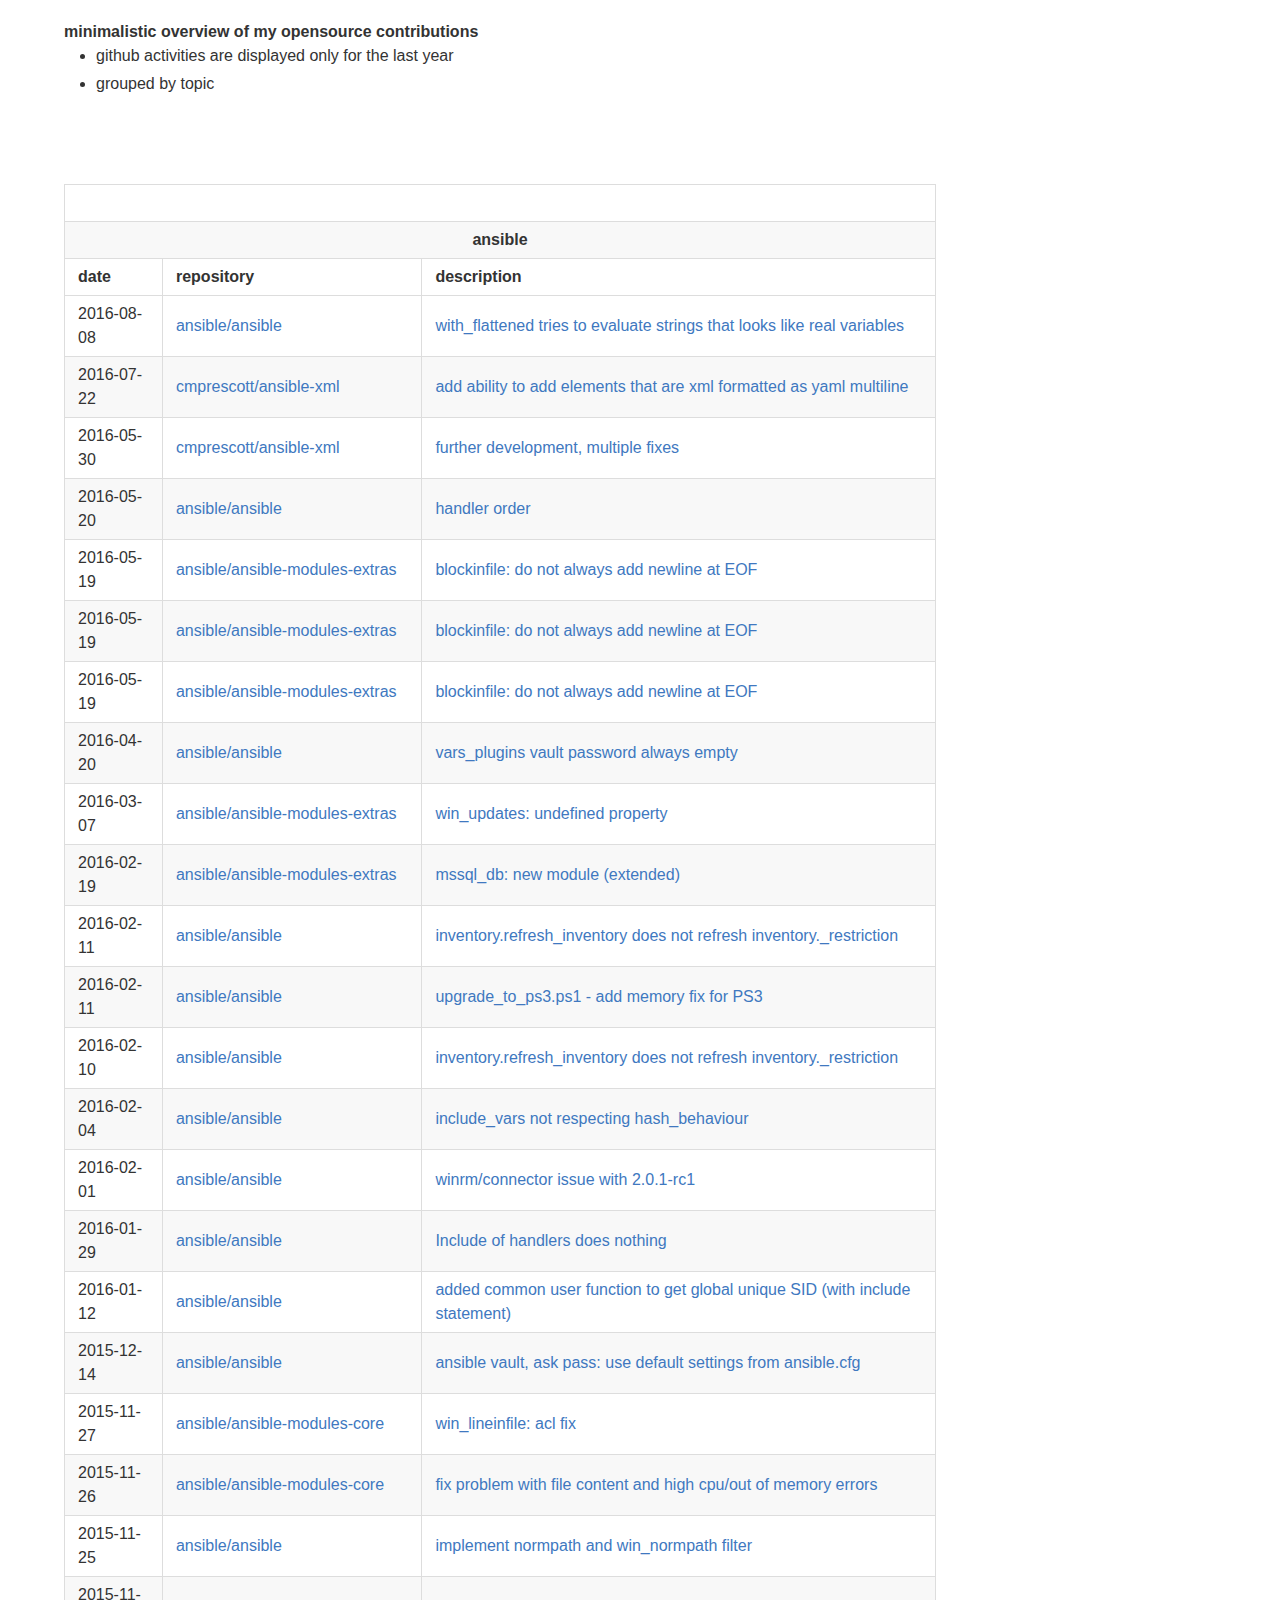
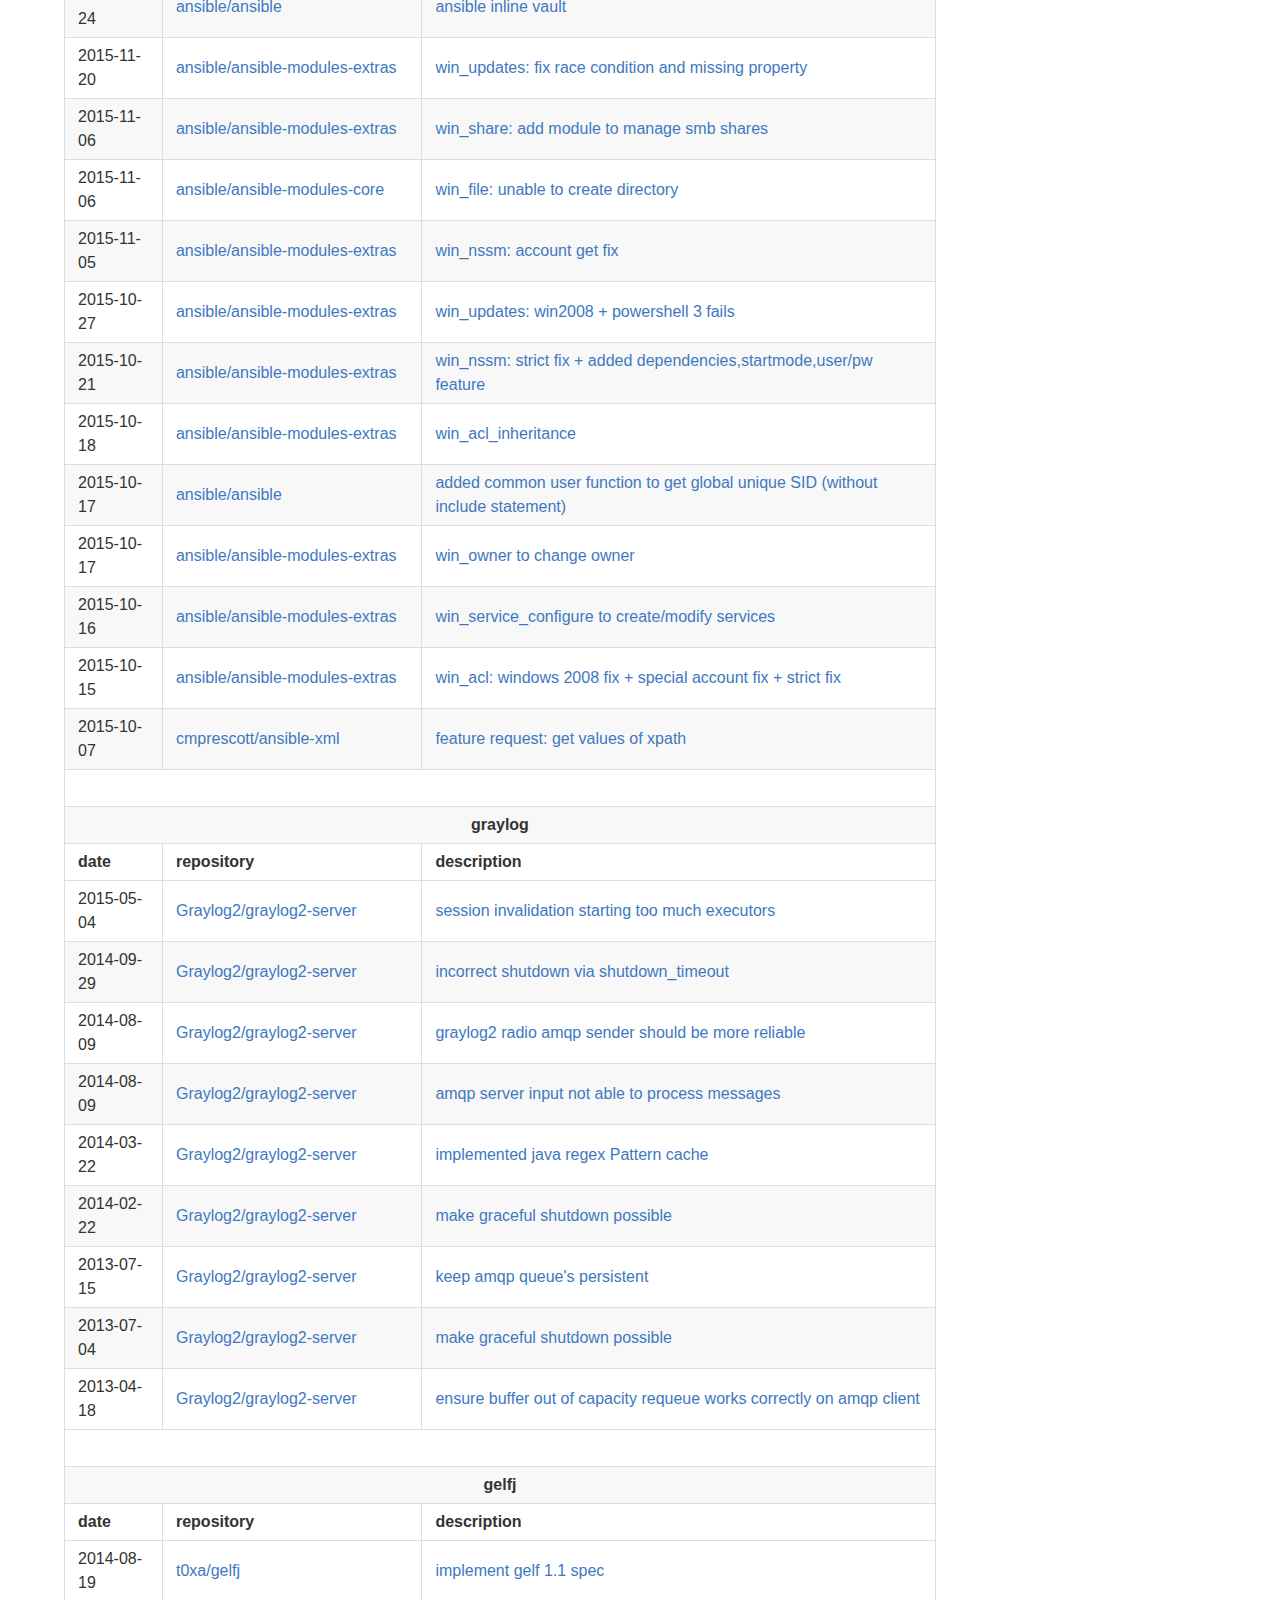
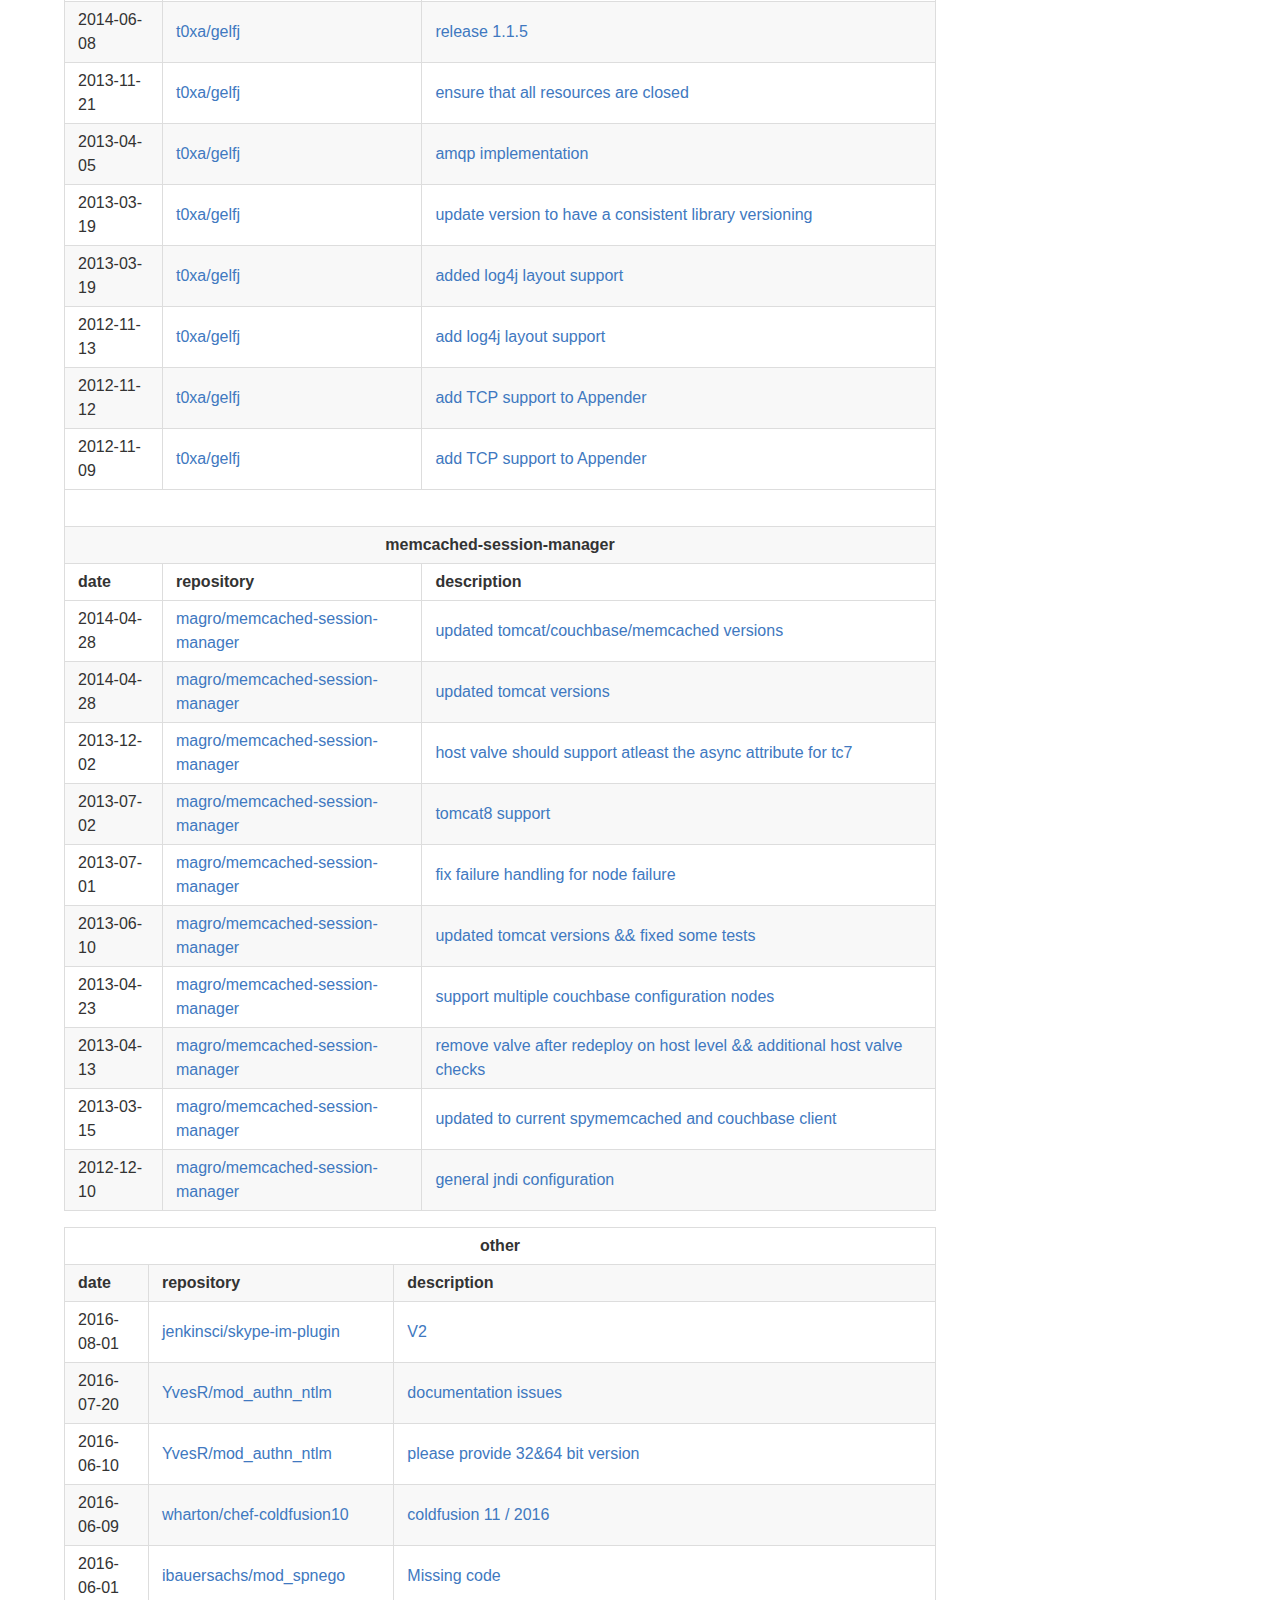
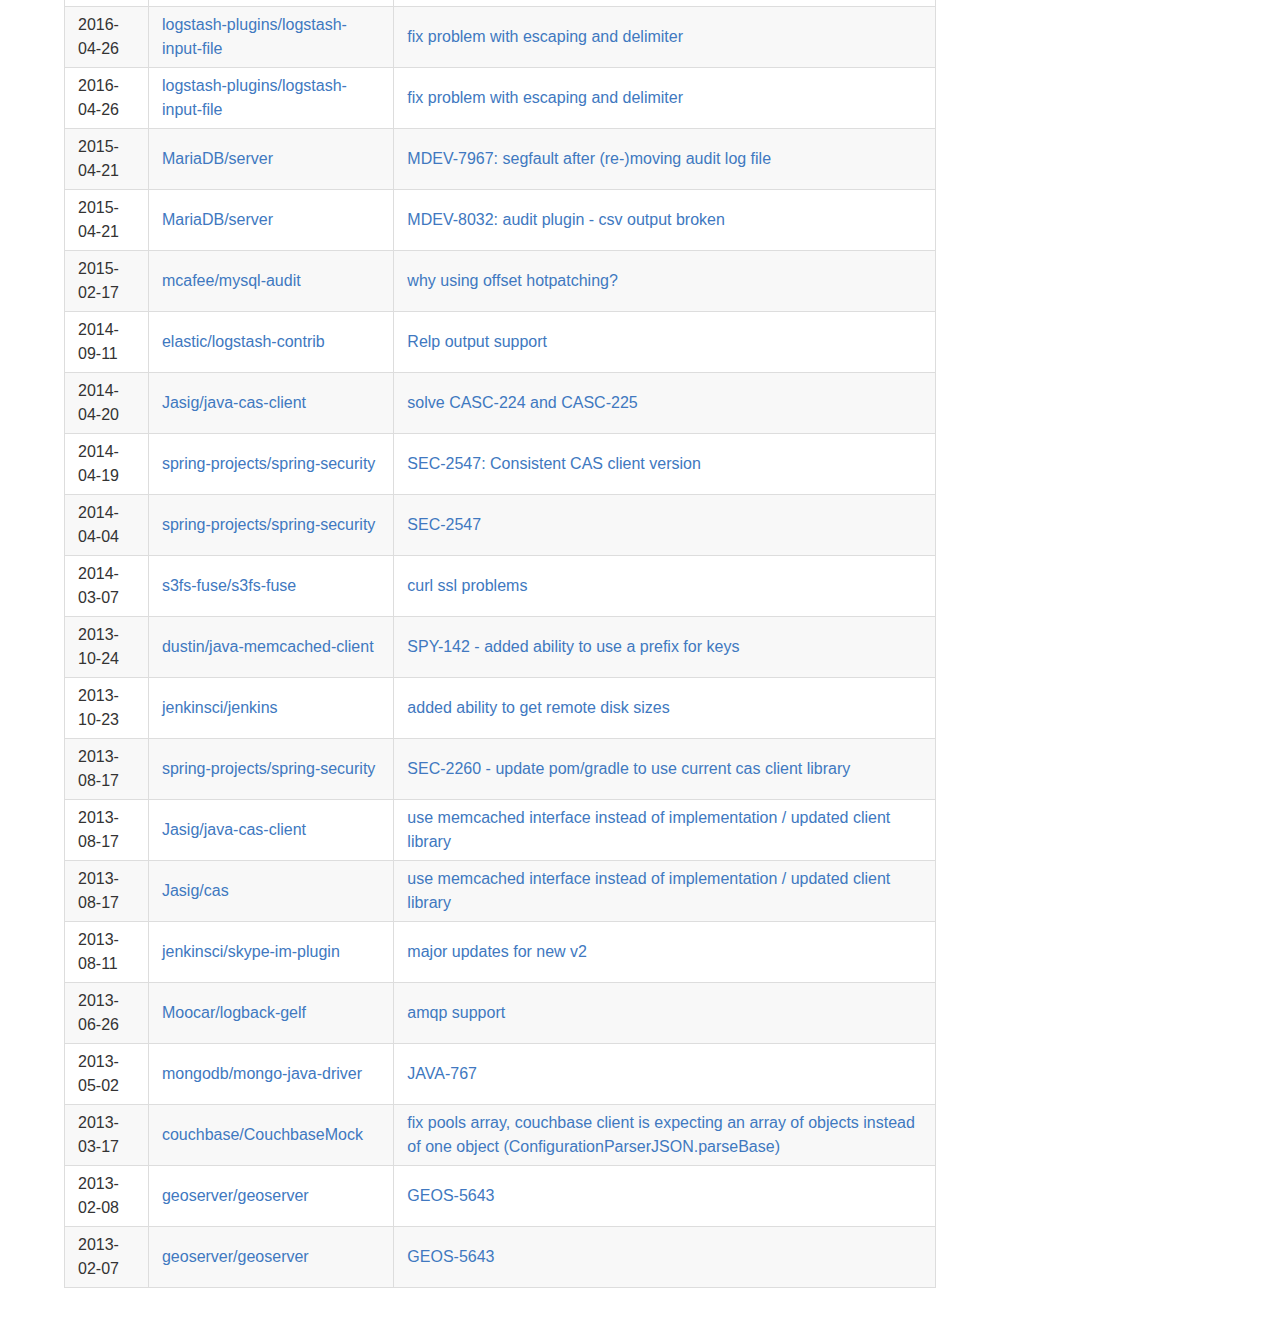
==== index.html @ fcd7b445 "github styling" ====
<!DOCTYPE html>
<html class=" is-copy-enabled" lang="en"><head prefix="og: http://ogp.me/ns# fb: http://ogp.me/ns/fb# object: http://ogp.me/ns/object# article: http://ogp.me/ns/article# profile: http://ogp.me/ns/profile#">
<meta http-equiv="content-type" content="text/html; charset=UTF-8">
    <meta charset="utf-8">
    

    <link crossorigin="anonymous" href="contributions-Dateien/frameworks-be4c6e0e479a2d4d0eb3159c8772b5bfc4aa39831cb28f5f9.css" integrity="sha256-vkxuDkeaLU0OsxWch3K1v8SqOYMcso9fkswuRI2T6qE=" media="all" rel="stylesheet">
    <link crossorigin="anonymous" href="contributions-Dateien/github-03e3cb14da417dba2a8e605c8d216b7e8237015c00fe3bbf8a166.css" integrity="sha256-A+PLFNpBfboqjmBcjSFrfoI3AVwA/ju/ihZoO/v6cjQ=" media="all" rel="stylesheet">
    
    <title>Hans-Joachim Kliemeck - h0nIg - contributions</title>


  <style class="firebugResetStyles" type="text/css" charset="utf-8">/* See license.txt for terms of usage */
/** reset styling **/
.firebugResetStyles {
    z-index: 2147483646 !important;
    top: 0 !important;
    left: 0 !important;
    display: block !important;
    border: 0 none !important;
    margin: 0 !important;
    padding: 0 !important;
    outline: 0 !important;
    min-width: 0 !important;
    max-width: none !important;
    min-height: 0 !important;
    max-height: none !important;
    position: fixed !important;
    transform: rotate(0deg) !important;
    transform-origin: 50% 50% !important;
    border-radius: 0 !important;
    box-shadow: none !important;
    background: transparent none !important;
    pointer-events: none !important;
    white-space: normal !important;
}
style.firebugResetStyles {
    display: none !important;
}

.firebugBlockBackgroundColor {
    background-color: transparent !important;
}

.firebugResetStyles:before, .firebugResetStyles:after {
    content: "" !important;
}
/**actual styling to be modified by firebug theme**/
.firebugCanvas {
    display: none !important;
}

/* * * * * * * * * * * * * * * * * * * * * * * * * * * * * * * * * * * * * * * * * * * * * * * * */
.firebugLayoutBox {
    width: auto !important;
    position: static !important;
}

.firebugLayoutBoxOffset {
    opacity: 0.8 !important;
    position: fixed !important;
}

.firebugLayoutLine {
    opacity: 0.4 !important;
    background-color: #000000 !important;
}

.firebugLayoutLineLeft, .firebugLayoutLineRight {
    width: 1px !important;
    height: 100% !important;
}

.firebugLayoutLineTop, .firebugLayoutLineBottom {
    width: 100% !important;
    height: 1px !important;
}

.firebugLayoutLineTop {
    margin-top: -1px !important;
    border-top: 1px solid #999999 !important;
}

.firebugLayoutLineRight {
    border-right: 1px solid #999999 !important;
}

.firebugLayoutLineBottom {
    border-bottom: 1px solid #999999 !important;
}

.firebugLayoutLineLeft {
    margin-left: -1px !important;
    border-left: 1px solid #999999 !important;
}

/* * * * * * * * * * * * * * * * * * * * * * * * * * * * * * * * * * * * * * * * * * * * * * * * */
.firebugLayoutBoxParent {
    border-top: 0 none !important;
    border-right: 1px dashed #E00 !important;
    border-bottom: 1px dashed #E00 !important;
    border-left: 0 none !important;
    position: fixed !important;
    width: auto !important;
}

.firebugRuler{
    position: absolute !important;
}

.firebugRulerH {
    top: -15px !important;
    left: 0 !important;
    width: 100% !important;
    height: 14px !important;
    background: url("data:image/png,%89PNG%0D%0A%1A%0A%00%00%00%0DIHDR%00%00%13%88%00%00%00%0E%08%02%00%00%00L%25a%0A%00%00%00%04gAMA%00%00%D6%D8%D4OX2%00%00%00%19tEXtSoftware%00Adobe%20ImageReadyq%C9e%3C%00%00%04%F8IDATx%DA%EC%DD%D1n%E2%3A%00E%D1%80%F8%FF%EF%E2%AF2%95%D0D4%0E%C1%14%B0%8Fa-%E9%3E%CC%9C%87n%B9%81%A6W0%1C%A6i%9A%E7y%0As8%1CT%A9R%A5J%95*U%AAT%A9R%A5J%95*U%AAT%A9R%A5J%95*U%AAT%A9R%A5J%95*U%AAT%A9R%A5J%95*U%AAT%A9R%A5J%95*U%AAT%A9R%A5J%95*U%AATE9%FE%FCw%3E%9F%AF%2B%2F%BA%97%FDT%1D~K(%5C%9D%D5%EA%1B%5C%86%B5%A9%BDU%B5y%80%ED%AB*%03%FAV9%AB%E1%CEj%E7%82%EF%FB%18%BC%AEJ8%AB%FA'%D2%BEU9%D7U%ECc0%E1%A2r%5DynwVi%CFW%7F%BB%17%7Dy%EACU%CD%0E%F0%FA%3BX%FEbV%FEM%9B%2B%AD%BE%AA%E5%95v%AB%AA%E3E5%DCu%15rV9%07%B5%7F%B5w%FCm%BA%BE%AA%FBY%3D%14%F0%EE%C7%60%0EU%AAT%A9R%A5J%95*U%AAT%A9R%A5J%95*U%AAT%A9R%A5J%95*U%AAT%A9R%A5J%95*U%AAT%A9R%A5JU%88%D3%F5%1F%AE%DF%3B%1B%F2%3E%DAUCNa%F92%D02%AC%7Dm%F9%3A%D4%F2%8B6%AE*%BF%5C%C2Ym~9g5%D0Y%95%17%7C%C8c%B0%7C%18%26%9CU%CD%13i%F7%AA%90%B3Z%7D%95%B4%C7%60%E6E%B5%BC%05%B4%FBY%95U%9E%DB%FD%1C%FC%E0%9F%83%7F%BE%17%7DkjMU%E3%03%AC%7CWj%DF%83%9An%BCG%AE%F1%95%96yQ%0Dq%5Dy%00%3Et%B5'%FC6%5DS%95pV%95%01%81%FF'%07%00%00%00%00%00%00%00%00%00%F8x%C7%F0%BE%9COp%5D%C9%7C%AD%E7%E6%EBV%FB%1E%E0(%07%E5%AC%C6%3A%ABi%9C%8F%C6%0E9%AB%C0'%D2%8E%9F%F99%D0E%B5%99%14%F5%0D%CD%7F%24%C6%DEH%B8%E9rV%DFs%DB%D0%F7%00k%FE%1D%84%84%83J%B8%E3%BA%FB%EF%20%84%1C%D7%AD%B0%8E%D7U%C8Y%05%1E%D4t%EF%AD%95Q%BF8w%BF%E9%0A%BF%EB%03%00%00%00%00%00%00%00%00%00%B8vJ%8E%BB%F5%B1u%8Cx%80%E1o%5E%CA9%AB%CB%CB%8E%03%DF%1D%B7T%25%9C%D5(%EFJM8%AB%CC'%D2%B2*%A4s%E7c6%FB%3E%FA%A2%1E%80~%0E%3E%DA%10x%5D%95Uig%15u%15%ED%7C%14%B6%87%A1%3B%FCo8%A8%D8o%D3%ADO%01%EDx%83%1A~%1B%9FpP%A3%DC%C6'%9C%95gK%00%00%00%00%00%00%00%00%00%20%D9%C9%11%D0%C0%40%AF%3F%EE%EE%92%94%D6%16X%B5%BCMH%15%2F%BF%D4%A7%C87%F1%8E%F2%81%AE%AAvzr%DA2%ABV%17%7C%E63%83%E7I%DC%C6%0Bs%1B%EF6%1E%00%00%00%00%00%00%00%00%00%80cr%9CW%FF%7F%C6%01%0E%F1%CE%A5%84%B3%CA%BC%E0%CB%AA%84%CE%F9%BF)%EC%13%08WU%AE%AB%B1%AE%2BO%EC%8E%CBYe%FE%8CN%ABr%5Dy%60~%CFA%0D%F4%AE%D4%BE%C75%CA%EDVB%EA(%B7%F1%09g%E5%D9%12%00%00%00%00%00%00%00%00%00H%F6%EB%13S%E7y%5E%5E%FB%98%F0%22%D1%B2'%A7%F0%92%B1%BC%24z3%AC%7Dm%60%D5%92%B4%7CEUO%5E%F0%AA*%3BU%B9%AE%3E%A0j%94%07%A0%C7%A0%AB%FD%B5%3F%A0%F7%03T%3Dy%D7%F7%D6%D4%C0%AAU%D2%E6%DFt%3F%A8%CC%AA%F2%86%B9%D7%F5%1F%18%E6%01%F8%CC%D5%9E%F0%F3z%88%AA%90%EF%20%00%00%00%00%00%00%00%00%00%C0%A6%D3%EA%CFi%AFb%2C%7BB%0A%2B%C3%1A%D7%06V%D5%07%A8r%5D%3D%D9%A6%CAu%F5%25%CF%A2%99%97zNX%60%95%AB%5DUZ%D5%FBR%03%AB%1C%D4k%9F%3F%BB%5C%FF%81a%AE%AB'%7F%F3%EA%FE%F3z%94%AA%D8%DF%5B%01%00%00%00%00%00%00%00%00%00%8E%FB%F3%F2%B1%1B%8DWU%AAT%A9R%A5J%95*U%AAT%A9R%A5J%95*U%AAT%A9R%A5J%95*U%AAT%A9R%A5J%95*U%AAT%A9R%A5J%95*U%AAT%A9R%A5J%95*U%AAT%A9R%A5J%95*UiU%C7%BBe%E7%F3%B9%CB%AAJ%95*U%AAT%A9R%A5J%95*U%AAT%A9R%A5J%95*U%AAT%A9R%A5J%95*U%AAT%A9R%A5J%95*U%AAT%A9R%A5J%95*U%AAT%A9R%A5J%95*U%AAT%A9R%A5*%AAj%FD%C6%D4%5Eo%90%B5Z%ADV%AB%D5j%B5Z%ADV%AB%D5j%B5Z%ADV%AB%D5j%B5Z%ADV%AB%D5j%B5Z%ADV%AB%D5j%B5Z%ADV%AB%D5j%B5Z%ADV%AB%D5j%B5%86%AF%1B%9F%98%DA%EBm%BBV%AB%D5j%B5Z%ADV%AB%D5j%B5Z%ADV%AB%D5j%B5Z%ADV%AB%D5j%B5Z%ADV%AB%D5j%B5Z%ADV%AB%D5j%B5Z%ADV%AB%D5j%B5Z%AD%D6%E4%F58%01%00%00%00%00%00%00%00%00%00%00%00%00%00%40%85%7F%02%0C%008%C2%D0H%16j%8FX%00%00%00%00IEND%AEB%60%82") repeat-x !important;
    border-top: 1px solid #BBBBBB !important;
    border-right: 1px dashed #BBBBBB !important;
    border-bottom: 1px solid #000000 !important;
}

.firebugRulerV {
    top: 0 !important;
    left: -15px !important;
    width: 14px !important;
    height: 100% !important;
    background: url("data:image/png,%89PNG%0D%0A%1A%0A%00%00%00%0DIHDR%00%00%00%0E%00%00%13%88%08%02%00%00%00%0E%F5%CB%10%00%00%00%04gAMA%00%00%D6%D8%D4OX2%00%00%00%19tEXtSoftware%00Adobe%20ImageReadyq%C9e%3C%00%00%06~IDATx%DA%EC%DD%D1v%A20%14%40Qt%F1%FF%FF%E4%97%D9%07%3BT%19%92%DC%40(%90%EEy%9A5%CB%B6%E8%F6%9Ac%A4%CC0%84%FF%DC%9E%CF%E7%E3%F1%88%DE4%F8%5D%C7%9F%2F%BA%DD%5E%7FI%7D%F18%DDn%BA%C5%FB%DF%97%BFk%F2%10%FF%FD%B4%F2M%A7%FB%FD%FD%B3%22%07p%8F%3F%AE%E3%F4S%8A%8F%40%EEq%9D%BE8D%F0%0EY%A1Uq%B7%EA%1F%81%88V%E8X%3F%B4%CEy%B7h%D1%A2E%EBohU%FC%D9%AF2fO%8BBeD%BE%F7X%0C%97%A4%D6b7%2Ck%A5%12%E3%9B%60v%B7r%C7%1AI%8C%BD%2B%23r%00c0%B2v%9B%AD%CA%26%0C%1Ek%05A%FD%93%D0%2B%A1u%8B%16-%95q%5Ce%DCSO%8E%E4M%23%8B%F7%C2%FE%40%BB%BD%8C%FC%8A%B5V%EBu%40%F9%3B%A72%FA%AE%8C%D4%01%CC%B5%DA%13%9CB%AB%E2I%18%24%B0n%A9%0CZ*Ce%9C%A22%8E%D8NJ%1E%EB%FF%8F%AE%CAP%19*%C3%BAEKe%AC%D1%AAX%8C*%DEH%8F%C5W%A1e%AD%D4%B7%5C%5B%19%C5%DB%0D%EF%9F%19%1D%7B%5E%86%BD%0C%95%A12%AC%5B*%83%96%CAP%19%F62T%86%CAP%19*%83%96%CA%B8Xe%BC%FE)T%19%A1%17xg%7F%DA%CBP%19*%C3%BA%A52T%86%CAP%19%F62T%86%CA%B0n%A9%0CZ%1DV%C6%3D%F3%FCH%DE%B4%B8~%7F%5CZc%F1%D6%1F%AF%84%F9%0F6%E6%EBVt9%0E~%BEr%AF%23%B0%97%A12T%86%CAP%19%B4T%86%CA%B8Re%D8%CBP%19*%C3%BA%A52huX%19%AE%CA%E5%BC%0C%7B%19*CeX%B7h%A9%0C%95%E1%BC%0C%7B%19*CeX%B7T%06%AD%CB%5E%95%2B%BF.%8F%C5%97%D5%E4%7B%EE%82%D6%FB%CF-%9C%FD%B9%CF%3By%7B%19%F62T%86%CA%B0n%D1R%19*%A3%D3%CA%B0%97%A12T%86uKe%D0%EA%B02*%3F1%99%5DB%2B%A4%B5%F8%3A%7C%BA%2B%8Co%7D%5C%EDe%A8%0C%95a%DDR%19%B4T%C66%82fA%B2%ED%DA%9FC%FC%17GZ%06%C9%E1%B3%E5%2C%1A%9FoiB%EB%96%CA%A0%D5qe4%7B%7D%FD%85%F7%5B%ED_%E0s%07%F0k%951%ECr%0D%B5C%D7-g%D1%A8%0C%EB%96%CA%A0%A52T%C6)*%C3%5E%86%CAP%19%D6-%95A%EB*%95q%F8%BB%E3%F9%AB%F6%E21%ACZ%B7%22%B7%9B%3F%02%85%CB%A2%5B%B7%BA%5E%B7%9C%97%E1%BC%0C%EB%16-%95%A12z%AC%0C%BFc%A22T%86uKe%D0%EA%B02V%DD%AD%8A%2B%8CWhe%5E%AF%CF%F5%3B%26%CE%CBh%5C%19%CE%CB%B0%F3%A4%095%A1%CAP%19*Ce%A8%0C%3BO*Ce%A8%0C%95%A12%3A%AD%8C%0A%82%7B%F0v%1F%2FD%A9%5B%9F%EE%EA%26%AF%03%CA%DF9%7B%19*Ce%A8%0C%95%A12T%86%CA%B8Ze%D8%CBP%19*Ce%A8%0C%95%D1ae%EC%F7%89I%E1%B4%D7M%D7P%8BjU%5C%BB%3E%F2%20%D8%CBP%19*Ce%A8%0C%95%A12T%C6%D5*%C3%5E%86%CAP%19*Ce%B4O%07%7B%F0W%7Bw%1C%7C%1A%8C%B3%3B%D1%EE%AA%5C%D6-%EBV%83%80%5E%D0%CA%10%5CU%2BD%E07YU%86%CAP%19*%E3%9A%95%91%D9%A0%C8%AD%5B%EDv%9E%82%FFKOee%E4%8FUe%A8%0C%95%A12T%C6%1F%A9%8C%C8%3D%5B%A5%15%FD%14%22r%E7B%9F%17l%F8%BF%ED%EAf%2B%7F%CF%ECe%D8%CBP%19*Ce%A8%0C%95%E1%93~%7B%19%F62T%86%CAP%19*Ce%A8%0C%E7%13%DA%CBP%19*Ce%A8%0CZf%8B%16-Z%B4h%D1R%19f%8B%16-Z%B4h%D1R%19%B4%CC%16-Z%B4h%D1R%19%B4%CC%16-Z%B4h%D1%A2%A52%CC%16-Z%B4h%D1%A2%A52h%99-Z%B4h%D1%A2%A52h%99-Z%B4h%D1%A2EKe%98-Z%B4h%D1%A2EKe%D02%5B%B4h%D1%A2EKe%D02%5B%B4h%D1%A2E%8B%96%CA0%5B%B4h%D1%A2E%8B%96%CA%A0e%B6h%D1%A2E%8B%96%CA%A0e%B6h%D1%A2E%8B%16-%95a%B6h%D1%A2E%8B%16-%95A%CBl%D1%A2E%8B%16-%95A%CBl%D1%A2E%8B%16-Z*%C3l%D1%A2E%8B%16-Z*%83%96%D9%A2E%8B%16-Z*%83%96%D9%A2E%8B%16-Z%B4T%86%D9%A2E%8B%16-Z%B4T%06-%B3E%8B%16-Z%B4T%06-%B3E%8B%16-Z%B4h%A9%0C%B3E%8B%16-Z%B4h%A9%0CZf%8B%16-Z%B4h%A9%0CZf%8B%16-Z%B4h%D1R%19f%8B%16-Z%B4h%D1R%19%B4%CC%16-Z%B4h%D1R%19%B4%CC%16-Z%B4h%D1%A2%A52%CC%16-Z%B4h%D1%A2%A52h%99-Z%B4h%D1%A2%A52h%99-Z%B4h%D1%A2EKe%98-Z%B4h%D1%A2EKe%D02%5B%B4h%D1%A2EKe%D02%5B%B4h%D1%A2E%8B%96%CA0%5B%B4h%D1%A2E%8B%96%CA%A0e%B6h%D1%A2E%8B%96%CA%A0e%B6h%D1%A2E%8B%16-%95a%B6h%D1%A2E%8B%16-%95A%CBl%D1%A2E%8B%16-%95A%CBl%D1%A2E%8B%16-Z*%C3l%D1%A2E%8B%16-Z*%83%96%D9%A2E%8B%16-Z*%83%96%D9%A2E%8B%16-Z%B4T%86%D9%A2E%8B%16-Z%B4T%06-%B3E%8B%16-Z%B4T%06-%B3E%8B%16-Z%B4h%A9%0C%B3E%8B%16-Z%B4h%A9%0CZf%8B%16-Z%B4h%A9%0CZf%8B%16-Z%B4h%D1R%19f%8B%16-Z%B4h%D1R%19%B4%CC%16-Z%B4h%D1R%19%B4%CC%16-Z%B4h%D1%A2%A52%CC%16-Z%B4h%D1%A2%A52h%99-Z%B4h%D1%A2%A52h%99-Z%B4h%D1%A2EKe%98-Z%B4h%D1%A2EKe%D02%5B%B4h%D1%A2EKe%D02%5B%B4h%D1%A2E%8B%96%CA0%5B%B4h%D1%A2E%8B%96%CA%A0e%B6h%D1%A2E%8B%96%CA%A0e%B6h%D1%A2E%8B%16-%95a%B6h%D1%A2E%8B%16-%95A%CBl%D1%A2E%8B%16-%95A%CBl%D1%A2E%8B%16-Z*%C3l%D1%A2E%8B%16-Z*%83%96%D9%A2E%8B%16-Z*%83%96%D9%A2E%8B%16-Z%B4T%86%D9%A2E%8B%16-Z%B4T%06-%B3E%8B%16-Z%B4%AE%A4%F5%25%C0%00%DE%BF%5C'%0F%DA%B8q%00%00%00%00IEND%AEB%60%82") repeat-y !important;
    border-left: 1px solid #BBBBBB !important;
    border-right: 1px solid #000000 !important;
    border-bottom: 1px dashed #BBBBBB !important;
}

.overflowRulerX > .firebugRulerV {
    left: 0 !important;
}

.overflowRulerY > .firebugRulerH {
    top: 0 !important;
}

/* * * * * * * * * * * * * * * * * * * * * * * * * * * * * * * * * * * * * * * * * * * * * * * * */
.fbProxyElement {
    position: fixed !important;
    pointer-events: auto !important;
}
</style></head>


  <body class="logged-in  env-production linux vis-public">
    
    

    
    
    



        


      


    

      


    <div role="main">
        <div itemscope="" itemtype="http://schema.org/SoftwareSourceCode">
    <div id="js-repo-pjax-container" data-pjax-container="">
      



<div class="container new-discussion-timeline experiment-repo-nav" style="width: 90%">
  <div class="repository-content">

    

<div id="wiki-wrapper" class="wiki-wrapper page">

<div id="wiki-content" class="wiki-content">
  <div class="has-rightbar">

  

  <div id="wiki-body" class="wiki-body gollum-markdown-content instapaper_body">
      <div class="markdown-body">




<!-- start -->
<strong>minimalistic overview of my opensource contributions</strong>
<ul>
<li>github activities are displayed only for the last year</li>
<li>grouped by topic</li>
</ul>
<br /><br /><br />

<table>
        <thead>
        <tr><td colspan="3" align="center"><br /></td></tr>
        <tr><td colspan="3" align="center"><strong>ansible</strong></td></tr>
        <tr><td><strong>date</strong></td><td><strong>repository</strong></td><td><strong>description</strong></td></tr>
        </thead><tbody>
        <tr><td>2016-08-08</td><td><a href="/ansible/ansible">ansible/ansible</a></td><td><a href="/ansible/ansible/issues/16992">with_flattened tries to evaluate strings that looks like real variables</a></td></tr>

<tr><td>2016-07-22</td><td><a href="/cmprescott/ansible-xml">cmprescott/ansible-xml</a></td><td><a href="/cmprescott/ansible-xml/pull/76">add ability to add elements that are xml formatted as yaml multiline</a></td></tr>

<tr><td>2016-05-30</td><td><a href="/cmprescott/ansible-xml">cmprescott/ansible-xml</a></td><td><a href="/cmprescott/ansible-xml/pull/65">further development, multiple fixes</a></td></tr>

<tr><td>2016-05-20</td><td><a href="/ansible/ansible">ansible/ansible</a></td><td><a href="/ansible/ansible/issues/15939">handler order</a></td></tr>

<tr><td>2016-05-19</td><td><a href="/ansible/ansible-modules-extras">ansible/ansible-modules-extras</a></td><td><a href="/ansible/ansible-modules-extras/pull/2261">blockinfile: do not always add newline at EOF</a></td></tr>

<tr><td>2016-05-19</td><td><a href="/ansible/ansible-modules-extras">ansible/ansible-modules-extras</a></td><td><a href="/ansible/ansible-modules-extras/pull/2260">blockinfile: do not always add newline at EOF</a></td></tr>

<tr><td>2016-05-19</td><td><a href="/ansible/ansible-modules-extras">ansible/ansible-modules-extras</a></td><td><a href="/ansible/ansible-modules-extras/pull/2258">blockinfile: do not always add newline at EOF</a></td></tr>

<tr><td>2016-04-20</td><td><a href="/ansible/ansible">ansible/ansible</a></td><td><a href="/ansible/ansible/issues/15493">vars_plugins vault password always empty</a></td></tr>

<tr><td>2016-03-07</td><td><a href="/ansible/ansible-modules-extras">ansible/ansible-modules-extras</a></td><td><a href="/ansible/ansible-modules-extras/issues/1803">win_updates: undefined property</a></td></tr>

<tr><td>2016-02-19</td><td><a href="/ansible/ansible-modules-extras">ansible/ansible-modules-extras</a></td><td><a href="/ansible/ansible-modules-extras/pull/1690">mssql_db: new module (extended)</a></td></tr>

<tr><td>2016-02-11</td><td><a href="/ansible/ansible">ansible/ansible</a></td><td><a href="/ansible/ansible/pull/14435">inventory.refresh_inventory does not refresh inventory._restriction</a></td></tr>

<tr><td>2016-02-11</td><td><a href="/ansible/ansible">ansible/ansible</a></td><td><a href="/ansible/ansible/issues/14436">upgrade_to_ps3.ps1 - add memory fix for PS3</a></td></tr>

<tr><td>2016-02-10</td><td><a href="/ansible/ansible">ansible/ansible</a></td><td><a href="/ansible/ansible/issues/14412">inventory.refresh_inventory does not refresh inventory._restriction</a></td></tr>

<tr><td>2016-02-04</td><td><a href="/ansible/ansible">ansible/ansible</a></td><td><a href="/ansible/ansible/issues/14308">include_vars not respecting hash_behaviour</a></td></tr>

<tr><td>2016-02-01</td><td><a href="/ansible/ansible">ansible/ansible</a></td><td><a href="/ansible/ansible/issues/14233">winrm/connector issue with 2.0.1-rc1</a></td></tr>

<tr><td>2016-01-29</td><td><a href="/ansible/ansible">ansible/ansible</a></td><td><a href="/ansible/ansible/issues/14209">Include of handlers does nothing</a></td></tr>

<tr><td>2016-01-12</td><td><a href="/ansible/ansible">ansible/ansible</a></td><td><a href="/ansible/ansible/pull/13812">added common user function to get global unique SID (with include statement)</a></td></tr>

<tr><td>2015-12-14</td><td><a href="/ansible/ansible">ansible/ansible</a></td><td><a href="/ansible/ansible/pull/13542">ansible vault, ask pass: use default settings from ansible.cfg</a></td></tr>

<tr><td>2015-11-27</td><td><a href="/ansible/ansible-modules-core">ansible/ansible-modules-core</a></td><td><a href="/ansible/ansible-modules-core/pull/2574">win_lineinfile: acl fix</a></td></tr>

<tr><td>2015-11-26</td><td><a href="/ansible/ansible-modules-core">ansible/ansible-modules-core</a></td><td><a href="/ansible/ansible-modules-core/pull/2563">fix problem with file content and high cpu/out of memory errors</a></td></tr>

<tr><td>2015-11-25</td><td><a href="/ansible/ansible">ansible/ansible</a></td><td><a href="/ansible/ansible/issues/13298">implement normpath and win_normpath filter</a></td></tr>

<tr><td>2015-11-24</td><td><a href="/ansible/ansible">ansible/ansible</a></td><td><a href="/ansible/ansible/issues/13287">ansible inline vault</a></td></tr>

<tr><td>2015-11-20</td><td><a href="/ansible/ansible-modules-extras">ansible/ansible-modules-extras</a></td><td><a href="/ansible/ansible-modules-extras/pull/1267">win_updates: fix race condition and missing property</a></td></tr>

<tr><td>2015-11-06</td><td><a href="/ansible/ansible-modules-extras">ansible/ansible-modules-extras</a></td><td><a href="/ansible/ansible-modules-extras/pull/1213">win_share: add module to manage smb shares</a></td></tr>

<tr><td>2015-11-06</td><td><a href="/ansible/ansible-modules-core">ansible/ansible-modules-core</a></td><td><a href="/ansible/ansible-modules-core/issues/2424">win_file: unable to create directory</a></td></tr>

<tr><td>2015-11-05</td><td><a href="/ansible/ansible-modules-extras">ansible/ansible-modules-extras</a></td><td><a href="/ansible/ansible-modules-extras/pull/1208">win_nssm: account get fix</a></td></tr>

<tr><td>2015-10-27</td><td><a href="/ansible/ansible-modules-extras">ansible/ansible-modules-extras</a></td><td><a href="/ansible/ansible-modules-extras/issues/1167">win_updates: win2008 + powershell 3 fails</a></td></tr>

<tr><td>2015-10-21</td><td><a href="/ansible/ansible-modules-extras">ansible/ansible-modules-extras</a></td><td><a href="/ansible/ansible-modules-extras/pull/1135">win_nssm: strict fix + added dependencies,startmode,user/pw feature</a></td></tr>

<tr><td>2015-10-18</td><td><a href="/ansible/ansible-modules-extras">ansible/ansible-modules-extras</a></td><td><a href="/ansible/ansible-modules-extras/pull/1119">win_acl_inheritance</a></td></tr>

<tr><td>2015-10-17</td><td><a href="/ansible/ansible">ansible/ansible</a></td><td><a href="/ansible/ansible/pull/12806">added common user function to get global unique SID (without include statement)</a></td></tr>

<tr><td>2015-10-17</td><td><a href="/ansible/ansible-modules-extras">ansible/ansible-modules-extras</a></td><td><a href="/ansible/ansible-modules-extras/pull/1117">win_owner to change owner</a></td></tr>

<tr><td>2015-10-16</td><td><a href="/ansible/ansible-modules-extras">ansible/ansible-modules-extras</a></td><td><a href="/ansible/ansible-modules-extras/pull/1115">win_service_configure to create/modify services</a></td></tr>

<tr><td>2015-10-15</td><td><a href="/ansible/ansible-modules-extras">ansible/ansible-modules-extras</a></td><td><a href="/ansible/ansible-modules-extras/pull/1111">win_acl: windows 2008 fix + special account fix + strict fix</a></td></tr>

<tr><td>2015-10-07</td><td><a href="/cmprescott/ansible-xml">cmprescott/ansible-xml</a></td><td><a href="/cmprescott/ansible-xml/pull/34">feature request: get values of xpath</a></td></tr>

        </tbody>
                <thead>
        <tr><td colspan="3" align="center"><br /></td></tr>
        <tr><td colspan="3" align="center"><strong>graylog</strong></td></tr>
        <tr><td><strong>date</strong></td><td><strong>repository</strong></td><td><strong>description</strong></td></tr>
        </thead><tbody>
        <tr><td>2015-05-04</td><td><a href="/Graylog2/graylog2-server">Graylog2/graylog2-server</a></td><td><a href="/Graylog2/graylog2-server/issues/1137">session invalidation starting too much executors</a></td></tr>

<tr><td>2014-09-29</td><td><a href="/Graylog2/graylog2-server">Graylog2/graylog2-server</a></td><td><a href="/Graylog2/graylog2-server/issues/729">incorrect shutdown via shutdown_timeout</a></td></tr>

<tr><td>2014-08-09</td><td><a href="/Graylog2/graylog2-server">Graylog2/graylog2-server</a></td><td><a href="/Graylog2/graylog2-server/issues/665">graylog2 radio amqp sender should be more reliable</a></td></tr>

<tr><td>2014-08-09</td><td><a href="/Graylog2/graylog2-server">Graylog2/graylog2-server</a></td><td><a href="/Graylog2/graylog2-server/issues/664">amqp server input not able to process messages</a></td></tr>

<tr><td>2014-03-22</td><td><a href="/Graylog2/graylog2-server">Graylog2/graylog2-server</a></td><td><a href="/Graylog2/graylog2-server/pull/487">implemented java regex Pattern cache</a></td></tr>

<tr><td>2014-02-22</td><td><a href="/Graylog2/graylog2-server">Graylog2/graylog2-server</a></td><td><a href="/Graylog2/graylog2-server/issues/447">make graceful shutdown possible</a></td></tr>

<tr><td>2013-07-15</td><td><a href="/Graylog2/graylog2-server">Graylog2/graylog2-server</a></td><td><a href="/Graylog2/graylog2-server/issues/164">keep amqp queue's persistent</a></td></tr>

<tr><td>2013-07-04</td><td><a href="/Graylog2/graylog2-server">Graylog2/graylog2-server</a></td><td><a href="/Graylog2/graylog2-server/pull/162">make graceful shutdown possible</a></td></tr>

<tr><td>2013-04-18</td><td><a href="/Graylog2/graylog2-server">Graylog2/graylog2-server</a></td><td><a href="/Graylog2/graylog2-server/pull/134">ensure buffer out of capacity requeue works correctly on amqp client</a></td></tr>

        </tbody>
                <thead>
        <tr><td colspan="3" align="center"><br /></td></tr>
        <tr><td colspan="3" align="center"><strong>gelfj</strong></td></tr>
        <tr><td><strong>date</strong></td><td><strong>repository</strong></td><td><strong>description</strong></td></tr>
        </thead><tbody>
        <tr><td>2014-08-19</td><td><a href="/t0xa/gelfj">t0xa/gelfj</a></td><td><a href="/t0xa/gelfj/pull/81">implement gelf 1.1 spec</a></td></tr>

<tr><td>2014-06-08</td><td><a href="/t0xa/gelfj">t0xa/gelfj</a></td><td><a href="/t0xa/gelfj/issues/76">release 1.1.5</a></td></tr>

<tr><td>2013-11-21</td><td><a href="/t0xa/gelfj">t0xa/gelfj</a></td><td><a href="/t0xa/gelfj/pull/67">ensure that all resources are closed</a></td></tr>

<tr><td>2013-04-05</td><td><a href="/t0xa/gelfj">t0xa/gelfj</a></td><td><a href="/t0xa/gelfj/pull/55">amqp implementation</a></td></tr>

<tr><td>2013-03-19</td><td><a href="/t0xa/gelfj">t0xa/gelfj</a></td><td><a href="/t0xa/gelfj/pull/53">update version to have a consistent library versioning</a></td></tr>

<tr><td>2013-03-19</td><td><a href="/t0xa/gelfj">t0xa/gelfj</a></td><td><a href="/t0xa/gelfj/pull/52">added log4j layout support</a></td></tr>

<tr><td>2012-11-13</td><td><a href="/t0xa/gelfj">t0xa/gelfj</a></td><td><a href="/t0xa/gelfj/pull/42">add log4j layout support</a></td></tr>

<tr><td>2012-11-12</td><td><a href="/t0xa/gelfj">t0xa/gelfj</a></td><td><a href="/t0xa/gelfj/pull/41">add TCP support to Appender</a></td></tr>

<tr><td>2012-11-09</td><td><a href="/t0xa/gelfj">t0xa/gelfj</a></td><td><a href="/t0xa/gelfj/pull/40">add TCP support to Appender</a></td></tr>

        </tbody>
                <thead>
        <tr><td colspan="3" align="center"><br /></td></tr>
        <tr><td colspan="3" align="center"><strong>memcached-session-manager</strong></td></tr>
        <tr><td><strong>date</strong></td><td><strong>repository</strong></td><td><strong>description</strong></td></tr>
        </thead><tbody>
        <tr><td>2014-04-28</td><td><a href="/magro/memcached-session-manager">magro/memcached-session-manager</a></td><td><a href="/magro/memcached-session-manager/pull/41">updated tomcat/couchbase/memcached versions</a></td></tr>

<tr><td>2014-04-28</td><td><a href="/magro/memcached-session-manager">magro/memcached-session-manager</a></td><td><a href="/magro/memcached-session-manager/pull/40">updated tomcat versions</a></td></tr>

<tr><td>2013-12-02</td><td><a href="/magro/memcached-session-manager">magro/memcached-session-manager</a></td><td><a href="/magro/memcached-session-manager/pull/32">host valve should support atleast the async attribute for tc7</a></td></tr>

<tr><td>2013-07-02</td><td><a href="/magro/memcached-session-manager">magro/memcached-session-manager</a></td><td><a href="/magro/memcached-session-manager/pull/28">tomcat8 support</a></td></tr>

<tr><td>2013-07-01</td><td><a href="/magro/memcached-session-manager">magro/memcached-session-manager</a></td><td><a href="/magro/memcached-session-manager/pull/27">fix failure handling for node failure</a></td></tr>

<tr><td>2013-06-10</td><td><a href="/magro/memcached-session-manager">magro/memcached-session-manager</a></td><td><a href="/magro/memcached-session-manager/pull/26">updated tomcat versions &amp;&amp; fixed some tests</a></td></tr>

<tr><td>2013-04-23</td><td><a href="/magro/memcached-session-manager">magro/memcached-session-manager</a></td><td><a href="/magro/memcached-session-manager/pull/25">support multiple couchbase configuration nodes</a></td></tr>

<tr><td>2013-04-13</td><td><a href="/magro/memcached-session-manager">magro/memcached-session-manager</a></td><td><a href="/magro/memcached-session-manager/pull/24">remove valve after redeploy on host level &amp;&amp; additional host valve checks</a></td></tr>

<tr><td>2013-03-15</td><td><a href="/magro/memcached-session-manager">magro/memcached-session-manager</a></td><td><a href="/magro/memcached-session-manager/pull/23">updated to current spymemcached and couchbase client</a></td></tr>

<tr><td>2012-12-10</td><td><a href="/magro/memcached-session-manager">magro/memcached-session-manager</a></td><td><a href="/magro/memcached-session-manager/pull/20">general jndi configuration</a></td></tr>

        </tbody>
        </table>

<table>
<thead>
<tr><td colspan="3" align="center"><strong>other</strong></td></tr>
<tr><td><strong>date</strong></td><td><strong>repository</strong></td><td><strong>description</strong></td></tr>
</thead><tbody>
<tr><td>2016-08-01</td><td><a href="/jenkinsci/skype-im-plugin">jenkinsci/skype-im-plugin</a></td><td><a href="/jenkinsci/skype-im-plugin/pull/3">V2</a></td></tr>

<tr><td>2016-07-20</td><td><a href="/YvesR/mod_authn_ntlm">YvesR/mod_authn_ntlm</a></td><td><a href="/YvesR/mod_authn_ntlm/issues/17">documentation issues</a></td></tr>

<tr><td>2016-06-10</td><td><a href="/YvesR/mod_authn_ntlm">YvesR/mod_authn_ntlm</a></td><td><a href="/YvesR/mod_authn_ntlm/issues/13">please provide 32&amp;64 bit version</a></td></tr>

<tr><td>2016-06-09</td><td><a href="/wharton/chef-coldfusion10">wharton/chef-coldfusion10</a></td><td><a href="/wharton/chef-coldfusion10/issues/24">coldfusion 11 / 2016</a></td></tr>

<tr><td>2016-06-01</td><td><a href="/ibauersachs/mod_spnego">ibauersachs/mod_spnego</a></td><td><a href="/ibauersachs/mod_spnego/issues/2">Missing code</a></td></tr>

<tr><td>2016-04-26</td><td><a href="/logstash-plugins/logstash-input-file">logstash-plugins/logstash-input-file</a></td><td><a href="/logstash-plugins/logstash-input-file/pull/120">fix problem with escaping and delimiter</a></td></tr>

<tr><td>2016-04-26</td><td><a href="/logstash-plugins/logstash-input-file">logstash-plugins/logstash-input-file</a></td><td><a href="/logstash-plugins/logstash-input-file/pull/119">fix problem with escaping and delimiter</a></td></tr>

<tr><td>2015-04-21</td><td><a href="/MariaDB/server">MariaDB/server</a></td><td><a href="/MariaDB/server/pull/46">MDEV-7967: segfault after (re-)moving audit log file</a></td></tr>

<tr><td>2015-04-21</td><td><a href="/MariaDB/server">MariaDB/server</a></td><td><a href="/MariaDB/server/pull/45">MDEV-8032: audit plugin - csv output broken</a></td></tr>

<tr><td>2015-02-17</td><td><a href="/mcafee/mysql-audit">mcafee/mysql-audit</a></td><td><a href="/mcafee/mysql-audit/issues/105">why using offset hotpatching?</a></td></tr>

<tr><td>2014-09-11</td><td><a href="/elastic/logstash-contrib">elastic/logstash-contrib</a></td><td><a href="/elastic/logstash-contrib/pull/108">Relp output support</a></td></tr>

<tr><td>2014-04-20</td><td><a href="/Jasig/java-cas-client">Jasig/java-cas-client</a></td><td><a href="/Jasig/java-cas-client/pull/70">solve CASC-224 and CASC-225</a></td></tr>

<tr><td>2014-04-19</td><td><a href="/spring-projects/spring-security">spring-projects/spring-security</a></td><td><a href="/spring-projects/spring-security/pull/86">SEC-2547: Consistent CAS client version</a></td></tr>

<tr><td>2014-04-04</td><td><a href="/spring-projects/spring-security">spring-projects/spring-security</a></td><td><a href="/spring-projects/spring-security/pull/80">SEC-2547</a></td></tr>

<tr><td>2014-03-07</td><td><a href="/s3fs-fuse/s3fs-fuse">s3fs-fuse/s3fs-fuse</a></td><td><a href="/s3fs-fuse/s3fs-fuse/issues/23">curl ssl problems</a></td></tr>

<tr><td>2013-10-24</td><td><a href="/dustin/java-memcached-client">dustin/java-memcached-client</a></td><td><a href="/dustin/java-memcached-client/pull/18">SPY-142 - added ability to use a prefix for keys</a></td></tr>

<tr><td>2013-10-23</td><td><a href="/jenkinsci/jenkins">jenkinsci/jenkins</a></td><td><a href="/jenkinsci/jenkins/pull/982">added ability to get remote disk sizes</a></td></tr>

<tr><td>2013-08-17</td><td><a href="/spring-projects/spring-security">spring-projects/spring-security</a></td><td><a href="/spring-projects/spring-security/pull/41">SEC-2260 - update pom/gradle to use current cas client library</a></td></tr>

<tr><td>2013-08-17</td><td><a href="/Jasig/java-cas-client">Jasig/java-cas-client</a></td><td><a href="/Jasig/java-cas-client/pull/57">use memcached interface instead of implementation / updated client library</a></td></tr>

<tr><td>2013-08-17</td><td><a href="/Jasig/cas">Jasig/cas</a></td><td><a href="/Jasig/cas/pull/302">use memcached interface instead of implementation / updated client library</a></td></tr>

<tr><td>2013-08-11</td><td><a href="/jenkinsci/skype-im-plugin">jenkinsci/skype-im-plugin</a></td><td><a href="/jenkinsci/skype-im-plugin/pull/2">major updates for new v2</a></td></tr>

<tr><td>2013-06-26</td><td><a href="/Moocar/logback-gelf">Moocar/logback-gelf</a></td><td><a href="/Moocar/logback-gelf/pull/26">amqp support</a></td></tr>

<tr><td>2013-05-02</td><td><a href="/mongodb/mongo-java-driver">mongodb/mongo-java-driver</a></td><td><a href="/mongodb/mongo-java-driver/pull/113">JAVA-767</a></td></tr>

<tr><td>2013-03-17</td><td><a href="/couchbase/CouchbaseMock">couchbase/CouchbaseMock</a></td><td><a href="/couchbase/CouchbaseMock/pull/3">fix pools array, couchbase client is expecting an array of objects instead of one object (ConfigurationParserJSON.parseBase)</a></td></tr>

<tr><td>2013-02-08</td><td><a href="/geoserver/geoserver">geoserver/geoserver</a></td><td><a href="/geoserver/geoserver/pull/146">GEOS-5643</a></td></tr>

<tr><td>2013-02-07</td><td><a href="/geoserver/geoserver">geoserver/geoserver</a></td><td><a href="/geoserver/geoserver/pull/143">GEOS-5643</a></td></tr>

</tbody>
</table>
<br />
<!-- end -->

      </div>

    
  </div>
  </div>
</div>
</div>


  </div>
  
</div>


    </div>
  </div>

    </div>

        



    

    


      
      
      
      
      
      
        

      
      
    
    

  


</body></html>
---- contributions-Dateien/frameworks-be4c6e0e479a2d4d0eb3159c8772b5bfc4aa39831cb28f5f9.css ----
.pl-c{color:#969896}.pl-c1,.pl-s .pl-v{color:#0086b3}.pl-e,.pl-en{color:#795da3}.pl-smi,.pl-s .pl-s1{color:#333}.pl-ent{color:#63a35c}.pl-k{color:#a71d5d}.pl-s,.pl-pds,.pl-s .pl-pse .pl-s1,.pl-sr,.pl-sr .pl-cce,.pl-sr .pl-sre,.pl-sr .pl-sra{color:#183691}.pl-v{color:#ed6a43}.pl-id{color:#b52a1d}.pl-ii{color:#f8f8f8;background-color:#b52a1d}.pl-sr .pl-cce{font-weight:bold;color:#63a35c}.pl-ml{color:#693a17}.pl-mh,.pl-mh .pl-en,.pl-ms{font-weight:bold;color:#1d3e81}.pl-mq{color:#008080}.pl-mi{font-style:italic;color:#333}.pl-mb{font-weight:bold;color:#333}.pl-md{color:#bd2c00;background-color:#ffecec}.pl-mi1{color:#55a532;background-color:#eaffea}.pl-mdr{font-weight:bold;color:#795da3}.pl-mo{color:#1d3e81}.ace_gutter{background:#ffffff;color:#999999}.ace_print-margin{width:1px;background:#e8e8e8}.ace-github-light{background-color:#ffffff;color:#333333}.ace_cursor{color:#000000}.ace_marker-layer .ace_selection{background:#c8c8fa}.ace_multiselect .ace_selection.ace_start{box-shadow:0 0 3px 0px #ffffff;border-radius:2px}.ace_marker-layer .ace_step{background:#c6dbae}.ace_marker-layer .ace_bracket{margin:-1px 0 0 -1px;border:1px solid #c0c0c0}.ace_marker-layer .ace_active-line{background:#f5f5f5}.ace_gutter-active-line{background-color:#f5f5f5}.ace_marker-layer .ace_selected-word{border:1px solid #c8c8fa}.ace_fold{background-color:#a71d5d;border-color:#333333}.ace_keyword{color:#a71d5d}.ace_constant{color:#0086b3}.ace_support{color:#0086b3}.ace_support.ace_constant{color:#0086b3}.ace_support.ace_type{color:#a71d5d}.ace_storage{color:#a71d5d}.ace_storage.ace_type{color:#a71d5d}.ace_invalid.ace_illegal{text-decoration:underline;font-style:italic;color:#f8f8f8;background-color:#b52a1d}.ace_invalid.ace_deprecated{text-decoration:underline;font-style:italic;color:#b52a1d}.ace_string{color:#183691}.ace_string.ace_regexp{color:#183691}.ace_comment{color:#969896}.ace_variable{color:#ed6a43}.ace_entity.ace_name{color:#795da3}.ace_entity.ace_name.ace_tag{color:#63a35c}.ace_markup.ace_heading{color:#1d3e81}.ace_markup.ace_list{color:#693a17}.octicon{display:inline-block;vertical-align:text-top;fill:currentColor}/*! normalize.css v4.1.1 | MIT License | github.com/necolas/normalize.css */html{font-family:sans-serif;-ms-text-size-adjust:100%;-webkit-text-size-adjust:100%}body{margin:0}article,aside,details,figcaption,figure,footer,header,main,menu,nav,section,summary{display:block}audio,canvas,progress,video{display:inline-block}audio:not([controls]){display:none;height:0}progress{vertical-align:baseline}template,[hidden]{display:none}a{background-color:transparent;-webkit-text-decoration-skip:objects}a:active,a:hover{outline-width:0}abbr[title]{border-bottom:none;text-decoration:underline;text-decoration:underline dotted}b,strong{font-weight:inherit}b,strong{font-weight:bolder}dfn{font-style:italic}h1{font-size:2em;margin:0.67em 0}mark{background-color:#ff0;color:#000}small{font-size:80%}sub,sup{font-size:75%;line-height:0;position:relative;vertical-align:baseline}sub{bottom:-0.25em}sup{top:-0.5em}img{border-style:none}svg:not(:root){overflow:hidden}code,kbd,pre,samp{font-family:monospace, monospace;font-size:1em}figure{margin:1em 40px}hr{box-sizing:content-box;height:0;overflow:visible}button,input,select,textarea{font:inherit;margin:0}optgroup{font-weight:bold}button,input{overflow:visible}button,select{text-transform:none}button,html [type="button"],[type="reset"],[type="submit"]{-webkit-appearance:button}button::-moz-focus-inner,[type="button"]::-moz-focus-inner,[type="reset"]::-moz-focus-inner,[type="submit"]::-moz-focus-inner{border-style:none;padding:0}button:-moz-focusring,[type="button"]:-moz-focusring,[type="reset"]:-moz-focusring,[type="submit"]:-moz-focusring{outline:1px dotted ButtonText}fieldset{border:1px solid #c0c0c0;margin:0 2px;padding:0.35em 0.625em 0.75em}legend{box-sizing:border-box;color:inherit;display:table;max-width:100%;padding:0;white-space:normal}textarea{overflow:auto}[type="checkbox"],[type="radio"]{box-sizing:border-box;padding:0}[type="number"]::-webkit-inner-spin-button,[type="number"]::-webkit-outer-spin-button{height:auto}[type="search"]{-webkit-appearance:textfield;outline-offset:-2px}[type="search"]::-webkit-search-cancel-button,[type="search"]::-webkit-search-decoration{-webkit-appearance:none}::-webkit-input-placeholder{color:inherit;opacity:0.54}::-webkit-file-upload-button{-webkit-appearance:button;font:inherit}*{box-sizing:border-box}input,select,textarea,button{font-family:inherit;font-size:inherit;line-height:inherit}body{font-family:-apple-system, BlinkMacSystemFont, "Segoe UI", Roboto, Helvetica, Arial, sans-serif, "Apple Color Emoji", "Segoe UI Emoji", "Segoe UI Symbol";font-size:14px;line-height:1.5;color:#333;background-color:#fff}a{color:#4078c0;text-decoration:none}a:hover,a:active{text-decoration:underline}strong{font-weight:600}hr,.rule{height:0;margin:15px 0;overflow:hidden;background:transparent;border:0;border-bottom:1px solid #ddd}hr::before,.rule::before{display:table;content:""}hr::after,.rule::after{display:table;clear:both;content:""}table{border-spacing:0;border-collapse:collapse}td,th{padding:0}button{cursor:pointer}h1,h2,h3,h4,h5,h6{margin-top:0;margin-bottom:0}h1{font-size:32px;font-weight:600}h2{font-size:24px;font-weight:600}h3{font-size:20px;font-weight:600}h4{font-size:16px;font-weight:600}h5{font-size:14px;font-weight:600}h6{font-size:12px;font-weight:600}p{margin-top:0;margin-bottom:10px}small{font-size:90%}blockquote{margin:0}ul,ol{padding-left:0;margin-top:0;margin-bottom:0}ol ol,ul ol{list-style-type:lower-roman}ul ul ol,ul ol ol,ol ul ol,ol ol ol{list-style-type:lower-alpha}dd{margin-left:0}tt,code{font-family:Consolas, "Liberation Mono", Menlo, Courier, monospace;font-size:12px}pre{margin-top:0;margin-bottom:0;font:12px Consolas, "Liberation Mono", Menlo, Courier, monospace}.octicon{vertical-align:text-bottom}.flash{position:relative;padding:15px;font-size:14px;line-height:1.5;color:#246;background-color:#e2eef9;border:1px solid #bac6d3;border-radius:3px}.flash p:last-child{margin-bottom:0}.flash-messages{margin-bottom:20px}.flash-close{float:right;width:34px;height:44px;margin:-11px;line-height:40px;color:inherit;text-align:center;cursor:pointer;background:none;border:0;-webkit-appearance:none;-moz-appearance:none;appearance:none;opacity:0.6}.flash-close:hover{opacity:1}.flash-action{float:right;margin-top:-4px;margin-left:20px}.flash-warn{color:#4c4a42;background-color:#fff9ea;border-color:#dfd8c2}.flash-error{color:#911;background-color:#fcdede;border-color:#d2b2b2}.flash-full{margin-top:-1px;border-width:1px 0;border-radius:0}.flash-with-icon .container{padding-left:40px}.flash-with-icon .flash-icon{float:left;margin-top:3px;margin-left:-25px}.flash-content{margin-top:0;margin-bottom:0;line-height:1.5}.warning{padding:0.5em;margin-bottom:0.8em;font-weight:bold;background-color:#fffccc}.avatar{display:inline-block;overflow:hidden;line-height:1;vertical-align:middle;border-radius:3px}.avatar-small{border-radius:2px}.avatar-link{float:left;line-height:1}.avatar-group-item{display:inline-block;margin-bottom:3px}.avatar-parent-child{position:relative}.avatar-child{position:absolute;right:-15%;bottom:-9%;background-color:#fff;border-radius:2px;box-shadow:-2px -2px 0 rgba(255,255,255,0.8)}.avatar-stack{display:inline-block;white-space:nowrap}.avatar-stack .avatar{position:relative;z-index:2;display:inline-block;width:20px;height:20px;margin-right:-15px;background-color:#fff;border-right:1px solid #fff;border-radius:2px;-webkit-transition:margin 0.1s ease-in-out;transition:margin 0.1s ease-in-out}.avatar-stack .avatar:first-child{z-index:3}.avatar-stack .avatar:last-child{z-index:1;margin-right:0}.avatar-stack:hover .avatar{margin-right:3px}.avatar-stack:hover .avatar:last-child{margin-right:0}.blankslate{position:relative;padding:30px;text-align:center;background-color:#fafafa;border:1px solid #e5e5e5;border-radius:3px;box-shadow:inset 0 0 10px rgba(0,0,0,0.05)}.blankslate code{padding:2px 5px 3px;font-size:14px;background:#fff;border:1px solid #eee;border-radius:3px}.blankslate-icon{margin-right:5px;margin-bottom:10px;margin-left:5px;color:#aaa}.blankslate-capped{border-radius:0 0 3px 3px}.blankslate-spacious{padding:100px 60px 120px}.blankslate-narrow{width:485px;margin:0 auto}.blankslate-large h3{margin:0.75em 0;font-size:20px}.blankslate-large p{font-size:16px}.blankslate-large p.has-fixed-width{width:540px;margin:0 auto;text-align:left}.blankslate-clean-background{background:none;border:0;box-shadow:none}.btn{position:relative;display:inline-block;padding:6px 12px;font-size:14px;font-weight:600;line-height:20px;color:#333;white-space:nowrap;vertical-align:middle;cursor:pointer;-webkit-user-select:none;-moz-user-select:none;-ms-user-select:none;user-select:none;background-color:#eee;background-image:-webkit-linear-gradient(#fcfcfc, #eee);background-image:linear-gradient(#fcfcfc, #eee);border:1px solid #d5d5d5;border-radius:3px;-webkit-appearance:none;-moz-appearance:none;appearance:none}.btn i{font-style:normal;font-weight:500;opacity:0.6}.btn .octicon{vertical-align:text-top}.btn .counter{text-shadow:none;background-color:#e5e5e5}.btn:focus{text-decoration:none;border-color:#51a7e8;outline:none;box-shadow:0 0 5px rgba(81,167,232,0.5)}.btn:focus:hover,.btn.selected:focus{border-color:#51a7e8}.btn:hover,.btn:active,.btn.zeroclipboard-is-hover,.btn.zeroclipboard-is-active{text-decoration:none;background-color:#ddd;background-image:-webkit-linear-gradient(#eee, #ddd);background-image:linear-gradient(#eee, #ddd);border-color:#ccc}.btn:active,.btn.selected,.btn.zeroclipboard-is-active{background-color:#dcdcdc;background-image:none;border-color:#b5b5b5;box-shadow:inset 0 2px 4px rgba(0,0,0,0.15)}.btn.selected:hover{background-color:#cfcfcf}.btn:disabled,.btn:disabled:hover,.btn.disabled,.btn.disabled:hover{color:rgba(102,102,102,0.5);cursor:default;background-color:rgba(229,229,229,0.5);background-image:none;border-color:rgba(197,197,197,0.5);box-shadow:none}.btn-primary{color:#fff;text-shadow:0 -1px 0 rgba(0,0,0,0.15);background-color:#60b044;background-image:-webkit-linear-gradient(#8add6d, #60b044);background-image:linear-gradient(#8add6d, #60b044);border-color:#5ca941}.btn-primary .counter{color:#60b044;background-color:#fff}.btn-primary:hover{color:#fff;background-color:#569e3d;background-image:-webkit-linear-gradient(#79d858, #569e3d);background-image:linear-gradient(#79d858, #569e3d);border-color:#4a993e}.btn-primary:active,.btn-primary.selected{text-shadow:0 1px 0 rgba(0,0,0,0.15);background-color:#569e3d;background-image:none;border-color:#418737}.btn-primary.selected:hover{background-color:#4c8b36}.btn-primary:disabled,.btn-primary:disabled:hover,.btn-primary.disabled,.btn-primary.disabled:hover{color:#fefefe;background-color:#add39f;background-image:-webkit-linear-gradient(#c3ecb4, #add39f);background-image:linear-gradient(#c3ecb4, #add39f);border-color:#b9dcac #b9dcac #a7c89b}.btn-danger{color:#900}.btn-danger:hover{color:#fff;background-color:#b33630;background-image:-webkit-linear-gradient(#dc5f59, #b33630);background-image:linear-gradient(#dc5f59, #b33630);border-color:#cd504a}.btn-danger:active,.btn-danger.selected{color:#fff;background-color:#b33630;background-image:none;border-color:#9f312c}.btn-danger.selected:hover{background-color:#9f302b}.btn-danger:disabled,.btn-danger:disabled:hover,.btn-danger.disabled,.btn-danger.disabled:hover{color:#cb7f7f;background-color:#efefef;background-image:-webkit-linear-gradient(#fefefe, #efefef);background-image:linear-gradient(#fefefe, #efefef);border-color:#e1e1e1}.btn-danger:hover .counter,.btn-danger:active .counter,.btn-danger.selected .counter{color:#b33630;background-color:#fff}.btn-outline{color:#4078c0;background-color:#fff;background-image:none;border:1px solid #e5e5e5}.btn-outline .counter{background-color:#eee}.btn-outline:hover,.btn-outline:active,.btn-outline.selected,.btn-outline.zeroclipboard-is-hover,.btn-outline.zeroclipboard-is-active{color:#fff;background-color:#4078c0;background-image:none;border-color:#4078c0}.btn-outline:hover .counter,.btn-outline:active .counter,.btn-outline.selected .counter,.btn-outline.zeroclipboard-is-hover .counter,.btn-outline.zeroclipboard-is-active .counter{color:#4078c0;background-color:#fff}.btn-outline.selected:hover{background-color:#396cad}.btn-outline:disabled,.btn-outline:disabled:hover,.btn-outline.disabled,.btn-outline.disabled:hover{color:#767676;background-color:#fff;background-image:none;border-color:#e5e5e5}.btn-with-count{float:left;border-top-right-radius:0;border-bottom-right-radius:0}.btn-sm{padding:3px 10px;font-size:12px;line-height:20px}.hidden-text-expander{display:block}.hidden-text-expander.inline{position:relative;top:-1px;display:inline-block;margin-left:5px;line-height:0}.hidden-text-expander a,.ellipsis-expander{display:inline-block;height:12px;padding:0 5px 5px;font-size:12px;font-weight:bold;line-height:6px;color:#555;text-decoration:none;vertical-align:middle;background:#ddd;border:0;border-radius:1px}.hidden-text-expander a:hover,.ellipsis-expander:hover{text-decoration:none;background-color:#ccc}.hidden-text-expander a:active,.ellipsis-expander:active{color:#fff;background-color:#4183c4}.social-count{float:left;padding:3px 7px;font-size:12px;font-weight:600;line-height:20px;color:#333;vertical-align:middle;background-color:#fff;border:1px solid #ddd;border-left:0;border-top-right-radius:3px;border-bottom-right-radius:3px}.social-count:hover,.social-count:active{text-decoration:none}.social-count:hover{color:#4078c0;cursor:pointer}.btn-block{display:block;width:100%;text-align:center}.btn-link{display:inline-block;padding:0;font-size:inherit;color:#4078c0;white-space:nowrap;cursor:pointer;-webkit-user-select:none;-moz-user-select:none;-ms-user-select:none;user-select:none;background-color:transparent;border:0;-webkit-appearance:none;-moz-appearance:none;appearance:none}.btn-link:hover,.btn-link:focus{text-decoration:underline}.btn-link:focus{outline:none}.btn-group{display:inline-block;vertical-align:middle}.btn-group::before{display:table;content:""}.btn-group::after{display:table;clear:both;content:""}.btn-group .btn{position:relative;float:left}.btn-group .btn:not(:first-child):not(:last-child){border-radius:0}.btn-group .btn:first-child:not(:last-child){border-top-right-radius:0;border-bottom-right-radius:0}.btn-group .btn:last-child:not(:first-child){border-top-left-radius:0;border-bottom-left-radius:0}.btn-group .btn:hover,.btn-group .btn:active,.btn-group .btn.selected{z-index:2}.btn-group .btn:focus{z-index:3}.btn-group .btn+.btn{margin-left:-1px}.btn-group .btn+.btn-group-form,.btn-group .btn-group-form+.btn,.btn-group .btn-group-form+.btn-group-form{margin-left:-1px}.btn-group .btn-group-form{float:left}.btn-group .btn-group-form .btn{border-radius:0}.btn-group .btn-group-form:first-child .btn{border-top-left-radius:3px;border-bottom-left-radius:3px}.btn-group .btn-group-form:last-child .btn{border-top-right-radius:3px;border-bottom-right-radius:3px}.btn-group+.btn-group,.btn-group+.btn{margin-left:5px}.flex-table{display:table}.flex-table-item{display:table-cell;width:1%;white-space:nowrap;vertical-align:middle}.flex-table-item-primary{width:99%}input,textarea{-webkit-font-feature-settings:"liga" 0;font-feature-settings:"liga" 0}fieldset{padding:0;margin:0;border:0}label{font-weight:600}.form-control,.form-select{min-height:34px;padding:6px 8px;font-size:14px;line-height:20px;color:#333;vertical-align:middle;background-color:#fff;background-repeat:no-repeat;background-position:right 8px center;border:1px solid #ddd;border-radius:3px;outline:none;box-shadow:inset 0 1px 2px rgba(0,0,0,0.075)}.form-control.focus,.form-control:focus,.form-select.focus,.form-select:focus{border-color:#51a7e8;outline:none;box-shadow:inset 0 1px 2px rgba(0,0,0,0.075),0 0 5px rgba(81,167,232,0.5)}.input-contrast{background-color:#fafafa}.input-contrast:focus{background-color:#fff}::-webkit-input-placeholder{color:#999}::-moz-placeholder{color:#999}:-ms-input-placeholder{color:#999}::placeholder{color:#999}.input-sm{min-height:28px;padding-top:3px;padding-bottom:3px;font-size:12px;line-height:20px}.input-lg{padding:6px 10px;font-size:16px}.input-block{display:block;width:100%}.input-monospace{font-family:Consolas, "Liberation Mono", Menlo, Courier, monospace}.form-checkbox{padding-left:20px;margin:15px 0;vertical-align:middle}.form-checkbox label em.highlight{position:relative;left:-4px;padding:2px 4px;font-style:normal;background:#fffbdc;border-radius:3px}.form-checkbox input[type=checkbox],.form-checkbox input[type=radio]{float:left;margin:5px 0 0 -20px;vertical-align:middle}.form-checkbox .note{display:block;margin:0;font-size:12px;font-weight:normal;color:#666}.hfields{margin:15px 0}.hfields::before{display:table;content:""}.hfields::after{display:table;clear:both;content:""}.hfields .form-group{float:left;margin:0 30px 0 0}.hfields .form-group dt label{display:inline-block;margin:5px 0 0;color:#666}.hfields .form-group dt img{position:relative;top:-2px}.hfields .btn{float:left;margin:28px 25px 0 -20px}.hfields .form-select{margin-top:5px}input::-webkit-outer-spin-button,input::-webkit-inner-spin-button{margin:0;-webkit-appearance:none;appearance:none}.form-actions::before{display:table;content:""}.form-actions::after{display:table;clear:both;content:""}.form-actions .btn{float:right}.form-actions .btn+.btn{margin-right:5px}.form-warning{padding:8px 10px;margin:10px 0;font-size:14px;color:#4c4a42;background:#fff9ea;border:1px solid #dfd8c2;border-radius:3px}.form-warning p{margin:0;line-height:1.5}.form-warning a{font-weight:bold}.form-select{display:inline-block;max-width:100%;height:34px;padding-right:24px;padding-right:8px \9;background:#fff url("[data-uri]") no-repeat right 8px center;background-image:none \9;background-size:8px 10px;-webkit-appearance:none;-moz-appearance:none;appearance:none}.form-select::-ms-expand{opacity:0}.form-select[multiple]{height:auto}.select-sm{height:28px;min-height:28px;padding-top:3px;padding-bottom:3px;font-size:12px}.select-sm[multiple]{height:auto;min-height:0}.form-group{margin:15px 0}.form-group .form-control{width:440px;max-width:100%;margin-right:5px;background-color:#fafafa}.form-group .form-control:focus{background-color:#fff}.form-group .form-control.shorter{width:130px}.form-group .form-control.short{width:250px}.form-group .form-control.long{width:100%}.form-group textarea.form-control{width:100%;height:200px;min-height:200px}.form-group textarea.form-control.short{height:50px;min-height:50px}.form-group dt{margin:0 0 6px}.form-group label{position:relative}.form-group.flattened dt{float:left;margin:0;line-height:32px}.form-group.flattened dd{line-height:32px}.form-group dd h4{margin:4px 0 0}.form-group dd h4.is-error{color:#bd2c00}.form-group dd h4.is-success{color:#55a532}.form-group dd h4+.note{margin-top:0}.form-group.required dt label::after{padding-left:5px;color:#bd2c00;content:"*"}.form-group .success,.form-group .error,.form-group .indicator{display:none;font-size:12px;font-weight:bold}.form-group.loading{opacity:0.5}.form-group.loading .indicator{display:inline}.form-group.loading .spinner{display:inline-block;vertical-align:middle}.form-group.successful .success{display:inline;color:#55a532}.form-group.warn .warning,.form-group.warn .error,.form-group.errored .warning,.form-group.errored .error{position:absolute;z-index:10;display:inline-block;max-width:450px;padding:5px 8px;margin:3px 0 0;font-size:13px;font-weight:normal;border-style:solid;border-width:1px;border-radius:3px}.form-group.warn .warning::after,.form-group.warn .warning::before,.form-group.warn .error::after,.form-group.warn .error::before,.form-group.errored .warning::after,.form-group.errored .warning::before,.form-group.errored .error::after,.form-group.errored .error::before{position:absolute;bottom:100%;left:10px;z-index:15;width:0;height:0;pointer-events:none;content:" ";border:solid transparent}.form-group.warn .warning::after,.form-group.warn .error::after,.form-group.errored .warning::after,.form-group.errored .error::after{border-width:5px}.form-group.warn .warning::before,.form-group.warn .error::before,.form-group.errored .warning::before,.form-group.errored .error::before{margin-left:-1px;border-width:6px}.form-group.warn .warning{color:#4c4a42;background-color:#fff9ea;border-color:#dfd8c2}.form-group.warn .warning::after{border-bottom-color:#fff9ea}.form-group.warn .warning::before{border-bottom-color:#dfd8c2}.form-group.errored label{color:#bd2c00}.form-group.errored .error{color:#911;background-color:#fcdede;border-color:#d2b2b2}.form-group.errored .error::after{border-bottom-color:#fcdede}.form-group.errored .error::before{border-bottom-color:#d2b2b2}.note{min-height:17px;margin:4px 0 2px;font-size:12px;color:#767676}.note .spinner{margin-right:3px;vertical-align:middle}dl.form-group>dd .form-control.is-autocheck-loading,dl.form-group>dd .form-control.is-autocheck-successful,dl.form-group>dd .form-control.is-autocheck-errored{padding-right:30px}dl.form-group>dd .form-control.is-autocheck-loading{background-image:url("/images/spinners/octocat-spinner-16px.gif")}dl.form-group>dd .form-control.is-autocheck-successful{background-image:url("/images/modules/ajax/success.png")}dl.form-group>dd .form-control.is-autocheck-errored{background-image:url("/images/modules/ajax/error.png")}@media only screen and (-webkit-min-device-pixel-ratio: 2), only screen and (min--moz-device-pixel-ratio: 2), only screen and (-moz-min-device-pixel-ratio: 2), only screen and (min-device-pixel-ratio: 2), only screen and (min-resolution: 192dpi), only screen and (min-resolution: 2dppx){dl.form-group>dd .form-control.is-autocheck-loading,dl.form-group>dd .form-control.is-autocheck-successful,dl.form-group>dd .form-control.is-autocheck-errored{background-size:16px 16px}dl.form-group>dd .form-control.is-autocheck-loading{background-image:url("/images/spinners/octocat-spinner-32.gif")}dl.form-group>dd .form-control.is-autocheck-successful{background-image:url("/images/modules/ajax/success@2x.png")}dl.form-group>dd .form-control.is-autocheck-errored{background-image:url("/images/modules/ajax/error@2x.png")}}.form-cards{height:31px;margin:0 0 15px}.form-cards .card{float:left;width:47px;height:31px;text-indent:-9999px;background-image:url("/images/modules/pricing/credit-cards-@1x.png");background-position:0 0;opacity:0.6}.form-cards .card.visa{background-position:0 0}.form-cards .card.amex{background-position:-50px 0}.form-cards .card.mastercard{background-position:-100px 0}.form-cards .card.discover{background-position:-150px 0}.form-cards .card.jcb{background-position:-200px 0}.form-cards .card.dinersclub{background-position:-250px 0}.form-cards .card.enabled{opacity:1}.form-cards .card.disabled{opacity:0.2}.form-cards>.cards{margin:0}.form-cards>.cards>li{float:left;margin:0 4px 0 0;list-style-type:none}.form-cards>.cards>li.text{line-height:31px}@media only screen and (-webkit-min-device-pixel-ratio: 2), only screen and (min--moz-device-pixel-ratio: 2), only screen and (-moz-min-device-pixel-ratio: 2), only screen and (min-device-pixel-ratio: 2), only screen and (min-resolution: 192dpi), only screen and (min-resolution: 2dppx){.form-cards>.cards .card{background-image:url("/images/modules/pricing/credit-cards-@2x.png");background-size:300px 31px}}.status-indicator{display:inline-block;width:16px;height:16px;margin-left:5px;vertical-align:text-bottom}.status-indicator .octicon{display:none}.status-indicator-success{width:12px;margin-left:7px}.status-indicator-success::before{content:""}.status-indicator-success .octicon-check{display:inline-block;color:#6cc644;fill:#6cc644}.status-indicator-success .octicon-x{display:none}.status-indicator-failed{margin-left:7px}.status-indicator-failed::before{content:""}.status-indicator-failed .octicon-check{display:none}.status-indicator-failed .octicon-x{display:inline-block;color:#bd2c00;fill:#bd2c00}.status-indicator-loading{width:16px;background:url("/images/spinners/octocat-spinner-32-EAF2F5.gif") 0 0 no-repeat;background-size:16px}.inline-form{display:inline-block}.inline-form .btn-plain{background-color:transparent;border:0}.drag-and-drop{padding:7px 10px;margin:0;font-size:13px;line-height:16px;color:#767676;background-color:#fafafa;border:1px solid #ccc;border-top:0;border-bottom-right-radius:3px;border-bottom-left-radius:3px}.drag-and-drop .default,.drag-and-drop .loading,.drag-and-drop .error{display:none}.drag-and-drop .error{color:#bd2c00}.drag-and-drop img{vertical-align:top}.is-default .drag-and-drop .default{display:inline-block}.is-uploading .drag-and-drop .loading{display:inline-block}.is-bad-file .drag-and-drop .bad-file{display:inline-block}.is-duplicate-filename .drag-and-drop .duplicate-filename{display:inline-block}.is-too-big .drag-and-drop .too-big{display:inline-block}.is-hidden-file .drag-and-drop .hidden-file{display:inline-block}.is-empty .drag-and-drop .empty{display:inline-block}.is-bad-permissions .drag-and-drop .bad-permissions{display:inline-block}.is-repository-required .drag-and-drop .repository-required{display:inline-block}.drag-and-drop-error-info{font-weight:normal;color:#767676}.drag-and-drop-error-info a{color:#4078c0}.is-failed .drag-and-drop .failed-request{display:inline-block}.manual-file-chooser{position:absolute;width:240px;padding:5px;margin-left:-80px;cursor:pointer;opacity:0.0001}.manual-file-chooser:hover+.manual-file-chooser-text{text-decoration:underline}.btn .manual-file-chooser{top:0;padding:0;line-height:34px}.upload-enabled textarea{display:block;border-bottom:1px dashed #ddd;border-bottom-right-radius:0;border-bottom-left-radius:0}.focused .drag-and-drop{border-color:#51a7e8;box-shadow:rgba(81,167,232,0.5) 0 0 3px}.dragover textarea,.dragover .drag-and-drop{box-shadow:#c9ff00 0 0 3px}.write-content{position:relative}.previewable-comment-form{position:relative}.previewable-comment-form .tabnav{position:relative;padding:10px 10px 0}.previewable-comment-form .comment{border:1px solid #cacaca}.previewable-comment-form .comment-form-error{margin-bottom:10px}.previewable-comment-form .write-content,.previewable-comment-form .preview-content{display:none;padding:0 0 10px;margin:0 10px}.previewable-comment-form.write-selected .write-content,.previewable-comment-form.preview-selected .preview-content{display:block}.previewable-comment-form textarea{display:block;width:100%;min-height:100px;max-height:500px;padding:10px;resize:vertical}.form-action-spacious{margin-top:10px}div.composer{margin-top:0;border:0}.composer .comment-form-textarea{height:200px;min-height:200px}.composer .tabnav{margin:0 0 10px}h2.account{margin:15px 0 0;font-size:18px;font-weight:normal;color:#666}p.explain{position:relative;font-size:12px;color:#666}p.explain strong{color:#333}p.explain .octicon{margin-right:5px;color:#bbb}p.explain .minibutton{top:-4px;float:right}.form-group label{position:static}.container{width:980px;margin-right:auto;margin-left:auto}.container::before{display:table;content:""}.container::after{display:table;clear:both;content:""}.container-md{max-width:768px;margin-right:auto;margin-left:auto}.container-md::before{display:table;content:""}.container-md::after{display:table;clear:both;content:""}.container-lg{max-width:1004px;margin-right:auto;margin-left:auto}.container-lg::before{display:table;content:""}.container-lg::after{display:table;clear:both;content:""}.container-xl{max-width:1280px;margin-right:auto;margin-left:auto}.container-xl::before{display:table;content:""}.container-xl::after{display:table;clear:both;content:""}.columns{margin-right:-10px;margin-left:-10px}.columns::before{display:table;content:""}.columns::after{display:table;clear:both;content:""}.column{float:left;padding-right:10px;padding-left:10px}.one-third{width:33.333333%}.two-thirds{width:66.666667%}.one-fourth{width:25%}.one-half{width:50%}.three-fourths{width:75%}.one-fifth{width:20%}.four-fifths{width:80%}.single-column{padding-right:10px;padding-left:10px}.table-column{display:table-cell;width:1%;padding-right:10px;padding-left:10px;vertical-align:top}.centered{display:block;float:none;margin-right:auto;margin-left:auto}.col-1{width:8.33333%}.col-2{width:16.66667%}.col-3{width:25%}.col-4{width:33.33333%}.col-5{width:41.66667%}.col-6{width:50%}.col-7{width:58.33333%}.col-8{width:66.66667%}.col-9{width:75%}.col-10{width:83.33333%}.col-11{width:91.66667%}.col-12{width:100%}@media (min-width: 544px){.col-sm-1{width:8.33333%}.col-sm-2{width:16.66667%}.col-sm-3{width:25%}.col-sm-4{width:33.33333%}.col-sm-5{width:41.66667%}.col-sm-6{width:50%}.col-sm-7{width:58.33333%}.col-sm-8{width:66.66667%}.col-sm-9{width:75%}.col-sm-10{width:83.33333%}.col-sm-11{width:91.66667%}.col-sm-12{width:100%}}@media (min-width: 768px){.col-md-1{width:8.33333%}.col-md-2{width:16.66667%}.col-md-3{width:25%}.col-md-4{width:33.33333%}.col-md-5{width:41.66667%}.col-md-6{width:50%}.col-md-7{width:58.33333%}.col-md-8{width:66.66667%}.col-md-9{width:75%}.col-md-10{width:83.33333%}.col-md-11{width:91.66667%}.col-md-12{width:100%}}@media (min-width: 1004px){.col-lg-1{width:8.33333%}.col-lg-2{width:16.66667%}.col-lg-3{width:25%}.col-lg-4{width:33.33333%}.col-lg-5{width:41.66667%}.col-lg-6{width:50%}.col-lg-7{width:58.33333%}.col-lg-8{width:66.66667%}.col-lg-9{width:75%}.col-lg-10{width:83.33333%}.col-lg-11{width:91.66667%}.col-lg-12{width:100%}}@media (min-width: 1280px){.col-xl-1{width:8.33333%}.col-xl-2{width:16.66667%}.col-xl-3{width:25%}.col-xl-4{width:33.33333%}.col-xl-5{width:41.66667%}.col-xl-6{width:50%}.col-xl-7{width:58.33333%}.col-xl-8{width:66.66667%}.col-xl-9{width:75%}.col-xl-10{width:83.33333%}.col-xl-11{width:91.66667%}.col-xl-12{width:100%}}.gut-sm{margin-right:-6px;margin-left:-6px}.gut-sm>[class*="col-"]{padding-right:6px !important;padding-left:6px !important}.gut-md{margin-right:-12px;margin-left:-12px}.gut-md>[class*="col-"]{padding-right:12px !important;padding-left:12px !important}.gut-lg{margin-right:-24px;margin-left:-24px}.gut-lg>[class*="col-"]{padding-right:24px !important;padding-left:24px !important}.markdown-body{font-family:-apple-system, BlinkMacSystemFont, "Segoe UI", Roboto, Helvetica, Arial, sans-serif, "Apple Color Emoji", "Segoe UI Emoji", "Segoe UI Symbol";font-size:16px;line-height:1.5;word-wrap:break-word}.markdown-body::before{display:table;content:""}.markdown-body::after{display:table;clear:both;content:""}.markdown-body>*:first-child{margin-top:0 !important}.markdown-body>*:last-child{margin-bottom:0 !important}.markdown-body a:not([href]){color:inherit;text-decoration:none}.markdown-body .absent{color:#c00}.markdown-body .anchor{float:left;padding-right:4px;margin-left:-20px;line-height:1}.markdown-body .anchor:focus{outline:none}.markdown-body p,.markdown-body blockquote,.markdown-body ul,.markdown-body ol,.markdown-body dl,.markdown-body table,.markdown-body pre{margin-top:0;margin-bottom:16px}.markdown-body hr{height:0.25em;padding:0;margin:24px 0;background-color:#e7e7e7;border:0}.markdown-body blockquote{padding:0 1em;color:#777;border-left:0.25em solid #ddd}.markdown-body blockquote>:first-child{margin-top:0}.markdown-body blockquote>:last-child{margin-bottom:0}.markdown-body kbd{display:inline-block;padding:3px 5px;font-size:11px;line-height:10px;color:#555;vertical-align:middle;background-color:#fcfcfc;border:solid 1px #ccc;border-bottom-color:#bbb;border-radius:3px;box-shadow:inset 0 -1px 0 #bbb}.markdown-body .loweralpha{list-style-type:lower-alpha}.markdown-body h1,.markdown-body h2,.markdown-body h3,.markdown-body h4,.markdown-body h5,.markdown-body h6{margin-top:24px;margin-bottom:16px;font-weight:600;line-height:1.25}.markdown-body h1 .octicon-link,.markdown-body h2 .octicon-link,.markdown-body h3 .octicon-link,.markdown-body h4 .octicon-link,.markdown-body h5 .octicon-link,.markdown-body h6 .octicon-link{color:#000;vertical-align:middle;visibility:hidden}.markdown-body h1:hover .anchor,.markdown-body h2:hover .anchor,.markdown-body h3:hover .anchor,.markdown-body h4:hover .anchor,.markdown-body h5:hover .anchor,.markdown-body h6:hover .anchor{text-decoration:none}.markdown-body h1:hover .anchor .octicon-link,.markdown-body h2:hover .anchor .octicon-link,.markdown-body h3:hover .anchor .octicon-link,.markdown-body h4:hover .anchor .octicon-link,.markdown-body h5:hover .anchor .octicon-link,.markdown-body h6:hover .anchor .octicon-link{visibility:visible}.markdown-body h1 tt,.markdown-body h1 code,.markdown-body h2 tt,.markdown-body h2 code,.markdown-body h3 tt,.markdown-body h3 code,.markdown-body h4 tt,.markdown-body h4 code,.markdown-body h5 tt,.markdown-body h5 code,.markdown-body h6 tt,.markdown-body h6 code{font-size:inherit}.markdown-body h1{padding-bottom:0.3em;font-size:2em;border-bottom:1px solid #eee}.markdown-body h2{padding-bottom:0.3em;font-size:1.5em;border-bottom:1px solid #eee}.markdown-body h3{font-size:1.25em}.markdown-body h4{font-size:1em}.markdown-body h5{font-size:0.875em}.markdown-body h6{font-size:0.85em;color:#777}.markdown-body ul,.markdown-body ol{padding-left:2em}.markdown-body ul.no-list,.markdown-body ol.no-list{padding:0;list-style-type:none}.markdown-body ul ul,.markdown-body ul ol,.markdown-body ol ol,.markdown-body ol ul{margin-top:0;margin-bottom:0}.markdown-body li>p{margin-top:16px}.markdown-body li+li{margin-top:0.25em}.markdown-body dl{padding:0}.markdown-body dl dt{padding:0;margin-top:16px;font-size:1em;font-style:italic;font-weight:bold}.markdown-body dl dd{padding:0 16px;margin-bottom:16px}.markdown-body table{display:block;width:100%;overflow:auto;word-break:normal;word-break:keep-all}.markdown-body table th{font-weight:bold}.markdown-body table th,.markdown-body table td{padding:6px 13px;border:1px solid #ddd}.markdown-body table tr{background-color:#fff;border-top:1px solid #ccc}.markdown-body table tr:nth-child(2n){background-color:#f8f8f8}.markdown-body img{max-width:100%;box-sizing:content-box;background-color:#fff}.markdown-body img[align=right]{padding-left:20px}.markdown-body img[align=left]{padding-right:20px}.markdown-body .emoji{max-width:none;vertical-align:text-top;background-color:transparent}.markdown-body span.frame{display:block;overflow:hidden}.markdown-body span.frame>span{display:block;float:left;width:auto;padding:7px;margin:13px 0 0;overflow:hidden;border:1px solid #ddd}.markdown-body span.frame span img{display:block;float:left}.markdown-body span.frame span span{display:block;padding:5px 0 0;clear:both;color:#333}.markdown-body span.align-center{display:block;overflow:hidden;clear:both}.markdown-body span.align-center>span{display:block;margin:13px auto 0;overflow:hidden;text-align:center}.markdown-body span.align-center span img{margin:0 auto;text-align:center}.markdown-body span.align-right{display:block;overflow:hidden;clear:both}.markdown-body span.align-right>span{display:block;margin:13px 0 0;overflow:hidden;text-align:right}.markdown-body span.align-right span img{margin:0;text-align:right}.markdown-body span.float-left{display:block;float:left;margin-right:13px;overflow:hidden}.markdown-body span.float-left span{margin:13px 0 0}.markdown-body span.float-right{display:block;float:right;margin-left:13px;overflow:hidden}.markdown-body span.float-right>span{display:block;margin:13px auto 0;overflow:hidden;text-align:right}.markdown-body code,.markdown-body tt{padding:0;padding-top:0.2em;padding-bottom:0.2em;margin:0;font-size:85%;background-color:rgba(0,0,0,0.04);border-radius:3px}.markdown-body code::before,.markdown-body code::after,.markdown-body tt::before,.markdown-body tt::after{letter-spacing:-0.2em;content:"\00a0"}.markdown-body code br,.markdown-body tt br{display:none}.markdown-body del code{text-decoration:inherit}.markdown-body pre{word-wrap:normal}.markdown-body pre>code{padding:0;margin:0;font-size:100%;word-break:normal;white-space:pre;background:transparent;border:0}.markdown-body .highlight{margin-bottom:16px}.markdown-body .highlight pre{margin-bottom:0;word-break:normal}.markdown-body .highlight pre,.markdown-body pre{padding:16px;overflow:auto;font-size:85%;line-height:1.45;background-color:#f7f7f7;border-radius:3px}.markdown-body pre code,.markdown-body pre tt{display:inline;max-width:auto;padding:0;margin:0;overflow:visible;line-height:inherit;word-wrap:normal;background-color:transparent;border:0}.markdown-body pre code::before,.markdown-body pre code::after,.markdown-body pre tt::before,.markdown-body pre tt::after{content:normal}.counter{display:inline-block;padding:2px 5px;font-size:12px;font-weight:600;line-height:1;color:#666;background-color:#eee;border-radius:20px}.menu{margin-bottom:15px;list-style:none;background-color:#fff;border:1px solid #d8d8d8;border-radius:3px}.menu-item{position:relative;display:block;padding:8px 10px;text-shadow:0 1px 0 #fff;border-bottom:1px solid #eee}.menu-item:first-child{border-top:0;border-top-left-radius:2px;border-top-right-radius:2px}.menu-item:first-child::before{border-top-left-radius:2px}.menu-item:last-child{border-bottom:0;border-bottom-right-radius:2px;border-bottom-left-radius:2px}.menu-item:last-child::before{border-bottom-left-radius:2px}.menu-item:hover{text-decoration:none;background-color:#f9f9f9}.menu-item.selected{font-weight:bold;color:#222;cursor:default;background-color:#fff}.menu-item.selected::before{position:absolute;top:0;bottom:0;left:0;width:2px;content:"";background-color:#d26911}.menu-item .octicon{width:16px;margin-right:5px;color:#333;text-align:center}.menu-item .counter{float:right;margin-left:5px}.menu-item .menu-warning{float:right;color:#d26911}.menu-item .avatar{float:left;margin-right:5px}.menu-item.alert .counter{color:#bd2c00}.menu-heading{display:block;padding:8px 10px;margin-top:0;margin-bottom:0;font-size:13px;font-weight:bold;line-height:20px;color:#555;background-color:#f7f7f7;border-bottom:1px solid #eee}.menu-heading:hover{text-decoration:none}.menu-heading:first-child{border-top-left-radius:2px;border-top-right-radius:2px}.menu-heading:last-child{border-bottom:0;border-bottom-right-radius:2px;border-bottom-left-radius:2px}.tabnav{margin-top:0;margin-bottom:15px;border-bottom:1px solid #ddd}.tabnav .counter{margin-left:5px}.tabnav-tabs{margin-bottom:-1px}.tabnav-tab{display:inline-block;padding:8px 12px;font-size:14px;line-height:20px;color:#666;text-decoration:none;background-color:transparent;border:1px solid transparent;border-bottom:0}.tabnav-tab.selected{color:#333;background-color:#fff;border-color:#ddd;border-radius:3px 3px 0 0}.tabnav-tab:hover,.tabnav-tab:focus{text-decoration:none}.tabnav-extra{display:inline-block;padding-top:10px;margin-left:10px;font-size:12px;color:#666}.tabnav-extra>.octicon{margin-right:2px}a.tabnav-extra:hover{color:#4078c0;text-decoration:none}.tabnav-btn{margin-left:10px}.filter-list{list-style-type:none}.filter-list.small .filter-item{padding:4px 10px;margin:0 0 2px;font-size:12px}.filter-list.pjax-active .filter-item{color:#767676;background-color:transparent}.filter-list.pjax-active .filter-item.pjax-active{color:#fff;background-color:#4078c0}.filter-item{position:relative;display:block;padding:8px 10px;margin-bottom:5px;overflow:hidden;font-size:14px;color:#767676;text-decoration:none;text-overflow:ellipsis;white-space:nowrap;cursor:pointer;border-radius:3px}.filter-item:hover{text-decoration:none;background-color:#eee}.filter-item.selected{color:#fff;background-color:#4078c0}.filter-item .count{float:right;font-weight:bold}.filter-item .bar{position:absolute;top:2px;right:0;bottom:2px;z-index:-1;display:inline-block;background-color:#f1f1f1}.subnav{margin-bottom:20px}.subnav::before{display:table;content:""}.subnav::after{display:table;clear:both;content:""}.subnav>.right{margin-left:10px}.subnav-bordered{padding-bottom:20px;border-bottom:1px solid #eee}.subnav-flush{margin-bottom:0}.subnav-item{position:relative;float:left;padding:6px 14px;font-weight:600;line-height:20px;color:#666;border:1px solid #e5e5e5}.subnav-item+.subnav-item{margin-left:-1px}.subnav-item:hover,.subnav-item:focus{text-decoration:none;background-color:#f5f5f5}.subnav-item.selected,.subnav-item.selected:hover,.subnav-item.selected:focus{z-index:2;color:#fff;background-color:#4078c0;border-color:#4078c0}.subnav-item:first-child{border-top-left-radius:3px;border-bottom-left-radius:3px}.subnav-item:last-child{border-top-right-radius:3px;border-bottom-right-radius:3px}.subnav-search{position:relative;margin-left:10px}.subnav-search-input{width:320px;padding-left:30px;color:#767676;border-color:#d5d5d5}.subnav-search-input-wide{width:500px}.subnav-search-icon{position:absolute;top:9px;left:8px;display:block;color:#ccc;text-align:center;pointer-events:none}.subnav-search-context .btn{color:#555;border-top-right-radius:0;border-bottom-right-radius:0}.subnav-search-context .btn:hover,.subnav-search-context .btn:focus,.subnav-search-context .btn:active,.subnav-search-context .btn.selected{z-index:2}.subnav-search-context+.subnav-search{margin-left:-1px}.subnav-search-context+.subnav-search .subnav-search-input{border-top-left-radius:0;border-bottom-left-radius:0}.subnav-search-context .select-menu-modal-holder{z-index:30}.subnav-search-context .select-menu-modal{width:220px}.subnav-search-context .select-menu-item-icon{color:inherit}.subnav-spacer-right{padding-right:10px}.state{display:inline-block;padding:4px 8px;font-weight:600;line-height:20px;color:#fff;text-align:center;background-color:#999;border-radius:3px}.state-open,.state-proposed,.state-reopened{background-color:#6cc644}.state-merged{background-color:#6e5494}.state-closed{background-color:#bd2c00}.state-renamed{background-color:#fffa5d}.tooltipped{position:relative}.tooltipped::after{position:absolute;z-index:1000000;display:none;padding:5px 8px;font:normal normal 11px/1.5 -apple-system, BlinkMacSystemFont, "Segoe UI", Roboto, Helvetica, Arial, sans-serif, "Apple Color Emoji", "Segoe UI Emoji", "Segoe UI Symbol";-webkit-font-smoothing:subpixel-antialiased;color:#fff;text-align:center;text-decoration:none;text-shadow:none;text-transform:none;letter-spacing:normal;word-wrap:break-word;white-space:pre;pointer-events:none;content:attr(aria-label);background:rgba(0,0,0,0.8);border-radius:3px;opacity:0}.tooltipped::before{position:absolute;z-index:1000001;display:none;width:0;height:0;color:rgba(0,0,0,0.8);pointer-events:none;content:"";border:5px solid transparent;opacity:0}@-webkit-keyframes tooltip-appear{from{opacity:0}to{opacity:1}}@keyframes tooltip-appear{from{opacity:0}to{opacity:1}}.tooltipped:hover::before,.tooltipped:hover::after,.tooltipped:active::before,.tooltipped:active::after,.tooltipped:focus::before,.tooltipped:focus::after{display:inline-block;text-decoration:none;-webkit-animation-name:tooltip-appear;animation-name:tooltip-appear;-webkit-animation-duration:0.1s;animation-duration:0.1s;-webkit-animation-fill-mode:forwards;animation-fill-mode:forwards;-webkit-animation-timing-function:ease-in;animation-timing-function:ease-in;-webkit-animation-delay:0.4s;animation-delay:0.4s}.tooltipped-no-delay:hover::before,.tooltipped-no-delay:hover::after,.tooltipped-no-delay:active::before,.tooltipped-no-delay:active::after,.tooltipped-no-delay:focus::before,.tooltipped-no-delay:focus::after{opacity:1;-webkit-animation:none;animation:none}.tooltipped-multiline:hover::after,.tooltipped-multiline:active::after,.tooltipped-multiline:focus::after{display:table-cell}.tooltipped-s::after,.tooltipped-se::after,.tooltipped-sw::after{top:100%;right:50%;margin-top:5px}.tooltipped-s::before,.tooltipped-se::before,.tooltipped-sw::before{top:auto;right:50%;bottom:-5px;margin-right:-5px;border-bottom-color:rgba(0,0,0,0.8)}.tooltipped-se::after{right:auto;left:50%;margin-left:-15px}.tooltipped-sw::after{margin-right:-15px}.tooltipped-n::after,.tooltipped-ne::after,.tooltipped-nw::after{right:50%;bottom:100%;margin-bottom:5px}.tooltipped-n::before,.tooltipped-ne::before,.tooltipped-nw::before{top:-5px;right:50%;bottom:auto;margin-right:-5px;border-top-color:rgba(0,0,0,0.8)}.tooltipped-ne::after{right:auto;left:50%;margin-left:-15px}.tooltipped-nw::after{margin-right:-15px}.tooltipped-s::after,.tooltipped-n::after{-webkit-transform:translateX(50%);transform:translateX(50%)}.tooltipped-w::after{right:100%;bottom:50%;margin-right:5px;-webkit-transform:translateY(50%);transform:translateY(50%)}.tooltipped-w::before{top:50%;bottom:50%;left:-5px;margin-top:-5px;border-left-color:rgba(0,0,0,0.8)}.tooltipped-e::after{bottom:50%;left:100%;margin-left:5px;-webkit-transform:translateY(50%);transform:translateY(50%)}.tooltipped-e::before{top:50%;right:-5px;bottom:50%;margin-top:-5px;border-right-color:rgba(0,0,0,0.8)}.tooltipped-multiline::after{width:-webkit-max-content;width:-moz-max-content;width:max-content;max-width:250px;word-break:break-word;word-wrap:normal;white-space:pre-line;border-collapse:separate}.tooltipped-multiline.tooltipped-s::after,.tooltipped-multiline.tooltipped-n::after{right:auto;left:50%;-webkit-transform:translateX(-50%);transform:translateX(-50%)}.tooltipped-multiline.tooltipped-w::after,.tooltipped-multiline.tooltipped-e::after{right:100%}@media screen and (min-width: 0\0){.tooltipped-multiline::after{width:250px}}.tooltipped-sticky::before,.tooltipped-sticky::after{display:inline-block}.tooltipped-sticky.tooltipped-multiline::after{display:table-cell}@media only screen and (-webkit-min-device-pixel-ratio: 2), only screen and (min--moz-device-pixel-ratio: 2), only screen and (-moz-min-device-pixel-ratio: 2), only screen and (min-device-pixel-ratio: 2), only screen and (min-resolution: 192dpi), only screen and (min-resolution: 2dppx){.tooltipped-w::after{margin-right:4.5px}}.css-truncate.css-truncate-target,.css-truncate .css-truncate-target{display:inline-block;max-width:125px;overflow:hidden;text-overflow:ellipsis;white-space:nowrap;vertical-align:top}.css-truncate.expandable.zeroclipboard-is-hover .css-truncate-target,.css-truncate.expandable.zeroclipboard-is-hover.css-truncate-target,.css-truncate.expandable:hover .css-truncate-target,.css-truncate.expandable:hover.css-truncate-target{max-width:10000px !important}.border{border:1px #e5e5e5 solid !important}.border-top{border-top:1px #e5e5e5 solid !important}.border-right{border-right:1px #e5e5e5 solid !important}.border-bottom{border-bottom:1px #e5e5e5 solid !important}.border-left{border-left:1px #e5e5e5 solid !important}.border-y{border-top:1px #e5e5e5 solid !important;border-bottom:1px #e5e5e5 solid !important}.border-blue{border-color:#c5d5dd !important}.border-gray-light{border-color:#eee !important}.border-gray-dark{border-color:#ddd !important}.border-0{border:0 !important}.border-top-0{border-top:0 !important}.border-right-0{border-right:0 !important}.border-bottom-0{border-bottom:0 !important}.border-left-0{border-left:0 !important}.rounded-0{border-radius:0 !important}.rounded-1{border-radius:3px !important}.rounded-2{border-radius:6px !important}.bg-white{background-color:#fff !important}.bg-blue{background-color:#4078c0 !important}.bg-blue-light{background-color:#f2f8fa !important}.bg-gray-dark{background-color:#333 !important}.bg-gray{background-color:#f5f5f5 !important}.bg-gray-light{background-color:#fafafa !important}.bg-green{background-color:#6cc644 !important}.bg-red{background-color:#bd2c00 !important}.text-blue{color:#4078c0 !important}.danger,.text-closed,.text-danger,.text-diff-deleted,.text-error,.text-failure,.text-red{color:#bd2c00 !important}.text-gray-light{color:#999 !important}.text-muted,.text-gray{color:#767676 !important}.mute,.text-gray-dark{color:#333 !important}.text-diff-added,.text-success,.text-open,.text-green{color:#55a532 !important}.text-orange{color:#c9510c !important}.text-purple{color:#6e5494 !important}.text-white{color:#fff !important}.text-inherit{color:inherit !important}.link-blue{color:#4078c0 !important}.link-gray-dark{color:#333 !important}.link-gray{color:#767676 !important}.text-renamed{color:#fffa5d !important}.text-pending{color:#cea61b !important}.muted-link{color:#767676 !important}.muted-link:hover{color:#4078c0 !important;text-decoration:none}.position-static{position:static !important}.position-relative{position:relative !important}.position-absolute{position:absolute !important}.position-fixed{position:fixed !important}.top-0{top:0 !important}.right-0{right:0 !important}.bottom-0{bottom:0 !important}.left-0{left:0 !important}.v-align-middle{vertical-align:middle !important}.v-align-top{vertical-align:top !important}.v-align-bottom{vertical-align:bottom !important}.v-align-text-top{vertical-align:text-top !important}.v-align-text-bottom{vertical-align:text-bottom !important}.overflow-hidden{overflow:hidden !important}.overflow-scroll{overflow:scroll !important}.overflow-auto{overflow:auto !important}.clearfix::before{display:table;content:""}.clearfix::after{display:table;clear:both;content:""}.right,.float-right{float:right !important}.left,.float-left{float:left !important}@media (min-width: 544px){.float-sm-left{float:left !important}.float-sm-right{float:right !important}}@media (min-width: 768px){.float-md-left{float:left !important}.float-md-right{float:right !important}}@media (min-width: 1004px){.float-lg-left{float:left !important}.float-lg-right{float:right !important}}@media (min-width: 1280px){.float-xl-left{float:left !important}.float-xl-right{float:right !important}}.width-fit{max-width:100% !important}.width-full{width:100% !important}.height-full{height:100% !important}.min-width-0{min-width:0 !important}.v-hidden{visibility:hidden !important}.v-visible{visibility:visible !important}.d-table{display:table !important}.d-table-cell{display:table-cell !important}.d-block{display:block !important}.d-inline{display:inline !important}.d-inline-block{display:inline-block !important}.hidden,.d-none{display:none !important}@media (min-width: 544px){.d-sm-block{display:block !important}.d-sm-inline{display:inline !important}.d-sm-inline-block{display:inline-block !important}.d-sm-none{display:none !important}}@media (min-width: 768px){.d-md-block{display:block !important}.d-md-inline{display:inline !important}.d-md-inline-block{display:inline-block !important}.d-md-none{display:none !important}}@media (min-width: 1004px){.d-lg-block{display:block !important}.d-lg-inline{display:inline !important}.d-lg-inline-block{display:inline-block !important}.d-lg-none{display:none !important}}@media (min-width: 1280px){.d-xl-block{display:block !important}.d-xl-inline{display:inline !important}.d-xl-inline-block{display:inline-block !important}.d-xl-none{display:none !important}}@media (max-width: 544px){.hide-sm{display:none !important}}@media (min-width: 544px) and (max-width: 768px){.hide-md{display:none !important}}@media (min-width: 768px) and (max-width: 1004px){.hide-lg{display:none !important}}@media (min-width: 1004px){.hide-xl{display:none !important}}.m-0{margin:0 !important}.mt-0{margin-top:0 !important}.mr-0{margin-right:0 !important}.mb-0{margin-bottom:0 !important}.ml-0{margin-left:0 !important}.mx-0{margin-right:0 !important;margin-left:0 !important}.my-0{margin-top:0 !important;margin-bottom:0 !important}.m-1{margin:3px !important}.mt-1{margin-top:3px !important}.mr-1{margin-right:3px !important}.mb-1{margin-bottom:3px !important}.ml-1{margin-left:3px !important}.mx-1{margin-right:3px !important;margin-left:3px !important}.my-1{margin-top:3px !important;margin-bottom:3px !important}.m-2{margin:6px !important}.mt-2{margin-top:6px !important}.mr-2{margin-right:6px !important}.mb-2{margin-bottom:6px !important}.ml-2{margin-left:6px !important}.mx-2{margin-right:6px !important;margin-left:6px !important}.my-2{margin-top:6px !important;margin-bottom:6px !important}.m-3{margin:12px !important}.mt-3{margin-top:12px !important}.mr-3{margin-right:12px !important}.mb-3{margin-bottom:12px !important}.ml-3{margin-left:12px !important}.mx-3{margin-right:12px !important;margin-left:12px !important}.my-3{margin-top:12px !important;margin-bottom:12px !important}.m-4{margin:24px !important}.mt-4{margin-top:24px !important}.mr-4{margin-right:24px !important}.mb-4{margin-bottom:24px !important}.ml-4{margin-left:24px !important}.mx-4{margin-right:24px !important;margin-left:24px !important}.my-4{margin-top:24px !important;margin-bottom:24px !important}.m-5{margin:36px !important}.mt-5{margin-top:36px !important}.mr-5{margin-right:36px !important}.mb-5{margin-bottom:36px !important}.ml-5{margin-left:36px !important}.mx-5{margin-right:36px !important;margin-left:36px !important}.my-5{margin-top:36px !important;margin-bottom:36px !important}.m-6{margin:48px !important}.mt-6{margin-top:48px !important}.mr-6{margin-right:48px !important}.mb-6{margin-bottom:48px !important}.ml-6{margin-left:48px !important}.mx-6{margin-right:48px !important;margin-left:48px !important}.my-6{margin-top:48px !important;margin-bottom:48px !important}@media (min-width: 544px){.m-sm-0{margin:0 !important}.mt-sm-0{margin-top:0 !important}.mr-sm-0{margin-right:0 !important}.mb-sm-0{margin-bottom:0 !important}.ml-sm-0{margin-left:0 !important}.mx-sm-0{margin-right:0 !important;margin-left:0 !important}.my-sm-0{margin-top:0 !important;margin-bottom:0 !important}}@media (min-width: 544px){.m-sm-1{margin:3px !important}.mt-sm-1{margin-top:3px !important}.mr-sm-1{margin-right:3px !important}.mb-sm-1{margin-bottom:3px !important}.ml-sm-1{margin-left:3px !important}.mx-sm-1{margin-right:3px !important;margin-left:3px !important}.my-sm-1{margin-top:3px !important;margin-bottom:3px !important}}@media (min-width: 544px){.m-sm-2{margin:6px !important}.mt-sm-2{margin-top:6px !important}.mr-sm-2{margin-right:6px !important}.mb-sm-2{margin-bottom:6px !important}.ml-sm-2{margin-left:6px !important}.mx-sm-2{margin-right:6px !important;margin-left:6px !important}.my-sm-2{margin-top:6px !important;margin-bottom:6px !important}}@media (min-width: 544px){.m-sm-3{margin:12px !important}.mt-sm-3{margin-top:12px !important}.mr-sm-3{margin-right:12px !important}.mb-sm-3{margin-bottom:12px !important}.ml-sm-3{margin-left:12px !important}.mx-sm-3{margin-right:12px !important;margin-left:12px !important}.my-sm-3{margin-top:12px !important;margin-bottom:12px !important}}@media (min-width: 544px){.m-sm-4{margin:24px !important}.mt-sm-4{margin-top:24px !important}.mr-sm-4{margin-right:24px !important}.mb-sm-4{margin-bottom:24px !important}.ml-sm-4{margin-left:24px !important}.mx-sm-4{margin-right:24px !important;margin-left:24px !important}.my-sm-4{margin-top:24px !important;margin-bottom:24px !important}}@media (min-width: 544px){.m-sm-5{margin:36px !important}.mt-sm-5{margin-top:36px !important}.mr-sm-5{margin-right:36px !important}.mb-sm-5{margin-bottom:36px !important}.ml-sm-5{margin-left:36px !important}.mx-sm-5{margin-right:36px !important;margin-left:36px !important}.my-sm-5{margin-top:36px !important;margin-bottom:36px !important}}@media (min-width: 544px){.m-sm-6{margin:48px !important}.mt-sm-6{margin-top:48px !important}.mr-sm-6{margin-right:48px !important}.mb-sm-6{margin-bottom:48px !important}.ml-sm-6{margin-left:48px !important}.mx-sm-6{margin-right:48px !important;margin-left:48px !important}.my-sm-6{margin-top:48px !important;margin-bottom:48px !important}}@media (min-width: 768px){.m-md-0{margin:0 !important}.mt-md-0{margin-top:0 !important}.mr-md-0{margin-right:0 !important}.mb-md-0{margin-bottom:0 !important}.ml-md-0{margin-left:0 !important}.mx-md-0{margin-right:0 !important;margin-left:0 !important}.my-md-0{margin-top:0 !important;margin-bottom:0 !important}}@media (min-width: 768px){.m-md-1{margin:3px !important}.mt-md-1{margin-top:3px !important}.mr-md-1{margin-right:3px !important}.mb-md-1{margin-bottom:3px !important}.ml-md-1{margin-left:3px !important}.mx-md-1{margin-right:3px !important;margin-left:3px !important}.my-md-1{margin-top:3px !important;margin-bottom:3px !important}}@media (min-width: 768px){.m-md-2{margin:6px !important}.mt-md-2{margin-top:6px !important}.mr-md-2{margin-right:6px !important}.mb-md-2{margin-bottom:6px !important}.ml-md-2{margin-left:6px !important}.mx-md-2{margin-right:6px !important;margin-left:6px !important}.my-md-2{margin-top:6px !important;margin-bottom:6px !important}}@media (min-width: 768px){.m-md-3{margin:12px !important}.mt-md-3{margin-top:12px !important}.mr-md-3{margin-right:12px !important}.mb-md-3{margin-bottom:12px !important}.ml-md-3{margin-left:12px !important}.mx-md-3{margin-right:12px !important;margin-left:12px !important}.my-md-3{margin-top:12px !important;margin-bottom:12px !important}}@media (min-width: 768px){.m-md-4{margin:24px !important}.mt-md-4{margin-top:24px !important}.mr-md-4{margin-right:24px !important}.mb-md-4{margin-bottom:24px !important}.ml-md-4{margin-left:24px !important}.mx-md-4{margin-right:24px !important;margin-left:24px !important}.my-md-4{margin-top:24px !important;margin-bottom:24px !important}}@media (min-width: 768px){.m-md-5{margin:36px !important}.mt-md-5{margin-top:36px !important}.mr-md-5{margin-right:36px !important}.mb-md-5{margin-bottom:36px !important}.ml-md-5{margin-left:36px !important}.mx-md-5{margin-right:36px !important;margin-left:36px !important}.my-md-5{margin-top:36px !important;margin-bottom:36px !important}}@media (min-width: 768px){.m-md-6{margin:48px !important}.mt-md-6{margin-top:48px !important}.mr-md-6{margin-right:48px !important}.mb-md-6{margin-bottom:48px !important}.ml-md-6{margin-left:48px !important}.mx-md-6{margin-right:48px !important;margin-left:48px !important}.my-md-6{margin-top:48px !important;margin-bottom:48px !important}}@media (min-width: 1004px){.m-lg-0{margin:0 !important}.mt-lg-0{margin-top:0 !important}.mr-lg-0{margin-right:0 !important}.mb-lg-0{margin-bottom:0 !important}.ml-lg-0{margin-left:0 !important}.mx-lg-0{margin-right:0 !important;margin-left:0 !important}.my-lg-0{margin-top:0 !important;margin-bottom:0 !important}}@media (min-width: 1004px){.m-lg-1{margin:3px !important}.mt-lg-1{margin-top:3px !important}.mr-lg-1{margin-right:3px !important}.mb-lg-1{margin-bottom:3px !important}.ml-lg-1{margin-left:3px !important}.mx-lg-1{margin-right:3px !important;margin-left:3px !important}.my-lg-1{margin-top:3px !important;margin-bottom:3px !important}}@media (min-width: 1004px){.m-lg-2{margin:6px !important}.mt-lg-2{margin-top:6px !important}.mr-lg-2{margin-right:6px !important}.mb-lg-2{margin-bottom:6px !important}.ml-lg-2{margin-left:6px !important}.mx-lg-2{margin-right:6px !important;margin-left:6px !important}.my-lg-2{margin-top:6px !important;margin-bottom:6px !important}}@media (min-width: 1004px){.m-lg-3{margin:12px !important}.mt-lg-3{margin-top:12px !important}.mr-lg-3{margin-right:12px !important}.mb-lg-3{margin-bottom:12px !important}.ml-lg-3{margin-left:12px !important}.mx-lg-3{margin-right:12px !important;margin-left:12px !important}.my-lg-3{margin-top:12px !important;margin-bottom:12px !important}}@media (min-width: 1004px){.m-lg-4{margin:24px !important}.mt-lg-4{margin-top:24px !important}.mr-lg-4{margin-right:24px !important}.mb-lg-4{margin-bottom:24px !important}.ml-lg-4{margin-left:24px !important}.mx-lg-4{margin-right:24px !important;margin-left:24px !important}.my-lg-4{margin-top:24px !important;margin-bottom:24px !important}}@media (min-width: 1004px){.m-lg-5{margin:36px !important}.mt-lg-5{margin-top:36px !important}.mr-lg-5{margin-right:36px !important}.mb-lg-5{margin-bottom:36px !important}.ml-lg-5{margin-left:36px !important}.mx-lg-5{margin-right:36px !important;margin-left:36px !important}.my-lg-5{margin-top:36px !important;margin-bottom:36px !important}}@media (min-width: 1004px){.m-lg-6{margin:48px !important}.mt-lg-6{margin-top:48px !important}.mr-lg-6{margin-right:48px !important}.mb-lg-6{margin-bottom:48px !important}.ml-lg-6{margin-left:48px !important}.mx-lg-6{margin-right:48px !important;margin-left:48px !important}.my-lg-6{margin-top:48px !important;margin-bottom:48px !important}}@media (min-width: 1280px){.m-xl-0{margin:0 !important}.mt-xl-0{margin-top:0 !important}.mr-xl-0{margin-right:0 !important}.mb-xl-0{margin-bottom:0 !important}.ml-xl-0{margin-left:0 !important}.mx-xl-0{margin-right:0 !important;margin-left:0 !important}.my-xl-0{margin-top:0 !important;margin-bottom:0 !important}}@media (min-width: 1280px){.m-xl-1{margin:3px !important}.mt-xl-1{margin-top:3px !important}.mr-xl-1{margin-right:3px !important}.mb-xl-1{margin-bottom:3px !important}.ml-xl-1{margin-left:3px !important}.mx-xl-1{margin-right:3px !important;margin-left:3px !important}.my-xl-1{margin-top:3px !important;margin-bottom:3px !important}}@media (min-width: 1280px){.m-xl-2{margin:6px !important}.mt-xl-2{margin-top:6px !important}.mr-xl-2{margin-right:6px !important}.mb-xl-2{margin-bottom:6px !important}.ml-xl-2{margin-left:6px !important}.mx-xl-2{margin-right:6px !important;margin-left:6px !important}.my-xl-2{margin-top:6px !important;margin-bottom:6px !important}}@media (min-width: 1280px){.m-xl-3{margin:12px !important}.mt-xl-3{margin-top:12px !important}.mr-xl-3{margin-right:12px !important}.mb-xl-3{margin-bottom:12px !important}.ml-xl-3{margin-left:12px !important}.mx-xl-3{margin-right:12px !important;margin-left:12px !important}.my-xl-3{margin-top:12px !important;margin-bottom:12px !important}}@media (min-width: 1280px){.m-xl-4{margin:24px !important}.mt-xl-4{margin-top:24px !important}.mr-xl-4{margin-right:24px !important}.mb-xl-4{margin-bottom:24px !important}.ml-xl-4{margin-left:24px !important}.mx-xl-4{margin-right:24px !important;margin-left:24px !important}.my-xl-4{margin-top:24px !important;margin-bottom:24px !important}}@media (min-width: 1280px){.m-xl-5{margin:36px !important}.mt-xl-5{margin-top:36px !important}.mr-xl-5{margin-right:36px !important}.mb-xl-5{margin-bottom:36px !important}.ml-xl-5{margin-left:36px !important}.mx-xl-5{margin-right:36px !important;margin-left:36px !important}.my-xl-5{margin-top:36px !important;margin-bottom:36px !important}}@media (min-width: 1280px){.m-xl-6{margin:48px !important}.mt-xl-6{margin-top:48px !important}.mr-xl-6{margin-right:48px !important}.mb-xl-6{margin-bottom:48px !important}.ml-xl-6{margin-left:48px !important}.mx-xl-6{margin-right:48px !important;margin-left:48px !important}.my-xl-6{margin-top:48px !important;margin-bottom:48px !important}}.m-auto,.mx-auto{margin-right:auto !important;margin-left:auto !important}.p-0{padding:0 !important}.pt-0{padding-top:0 !important}.pr-0{padding-right:0 !important}.pb-0{padding-bottom:0 !important}.pl-0{padding-left:0 !important}.px-0{padding-right:0 !important;padding-left:0 !important}.py-0{padding-top:0 !important;padding-bottom:0 !important}.p-1{padding:3px !important}.pt-1{padding-top:3px !important}.pr-1{padding-right:3px !important}.pb-1{padding-bottom:3px !important}.pl-1{padding-left:3px !important}.px-1{padding-right:3px !important;padding-left:3px !important}.py-1{padding-top:3px !important;padding-bottom:3px !important}.p-2{padding:6px !important}.pt-2{padding-top:6px !important}.pr-2{padding-right:6px !important}.pb-2{padding-bottom:6px !important}.pl-2{padding-left:6px !important}.px-2{padding-right:6px !important;padding-left:6px !important}.py-2{padding-top:6px !important;padding-bottom:6px !important}.p-3{padding:12px !important}.pt-3{padding-top:12px !important}.pr-3{padding-right:12px !important}.pb-3{padding-bottom:12px !important}.pl-3{padding-left:12px !important}.px-3{padding-right:12px !important;padding-left:12px !important}.py-3{padding-top:12px !important;padding-bottom:12px !important}.p-4{padding:24px !important}.pt-4{padding-top:24px !important}.pr-4{padding-right:24px !important}.pb-4{padding-bottom:24px !important}.pl-4{padding-left:24px !important}.px-4{padding-right:24px !important;padding-left:24px !important}.py-4{padding-top:24px !important;padding-bottom:24px !important}.p-5{padding:36px !important}.pt-5{padding-top:36px !important}.pr-5{padding-right:36px !important}.pb-5{padding-bottom:36px !important}.pl-5{padding-left:36px !important}.px-5{padding-right:36px !important;padding-left:36px !important}.py-5{padding-top:36px !important;padding-bottom:36px !important}.p-6{padding:48px !important}.pt-6{padding-top:48px !important}.pr-6{padding-right:48px !important}.pb-6{padding-bottom:48px !important}.pl-6{padding-left:48px !important}.px-6{padding-right:48px !important;padding-left:48px !important}.py-6{padding-top:48px !important;padding-bottom:48px !important}@media (min-width: 544px){.p-sm-0{padding:0 !important}.pt-sm-0{padding-top:0 !important}.pr-sm-0{padding-right:0 !important}.pb-sm-0{padding-bottom:0 !important}.pl-sm-0{padding-left:0 !important}.px-sm-0{padding-right:0 !important;padding-left:0 !important}.py-sm-0{padding-top:0 !important;padding-bottom:0 !important}}@media (min-width: 544px){.p-sm-1{padding:3px !important}.pt-sm-1{padding-top:3px !important}.pr-sm-1{padding-right:3px !important}.pb-sm-1{padding-bottom:3px !important}.pl-sm-1{padding-left:3px !important}.px-sm-1{padding-right:3px !important;padding-left:3px !important}.py-sm-1{padding-top:3px !important;padding-bottom:3px !important}}@media (min-width: 544px){.p-sm-2{padding:6px !important}.pt-sm-2{padding-top:6px !important}.pr-sm-2{padding-right:6px !important}.pb-sm-2{padding-bottom:6px !important}.pl-sm-2{padding-left:6px !important}.px-sm-2{padding-right:6px !important;padding-left:6px !important}.py-sm-2{padding-top:6px !important;padding-bottom:6px !important}}@media (min-width: 544px){.p-sm-3{padding:12px !important}.pt-sm-3{padding-top:12px !important}.pr-sm-3{padding-right:12px !important}.pb-sm-3{padding-bottom:12px !important}.pl-sm-3{padding-left:12px !important}.px-sm-3{padding-right:12px !important;padding-left:12px !important}.py-sm-3{padding-top:12px !important;padding-bottom:12px !important}}@media (min-width: 544px){.p-sm-4{padding:24px !important}.pt-sm-4{padding-top:24px !important}.pr-sm-4{padding-right:24px !important}.pb-sm-4{padding-bottom:24px !important}.pl-sm-4{padding-left:24px !important}.px-sm-4{padding-right:24px !important;padding-left:24px !important}.py-sm-4{padding-top:24px !important;padding-bottom:24px !important}}@media (min-width: 544px){.p-sm-5{padding:36px !important}.pt-sm-5{padding-top:36px !important}.pr-sm-5{padding-right:36px !important}.pb-sm-5{padding-bottom:36px !important}.pl-sm-5{padding-left:36px !important}.px-sm-5{padding-right:36px !important;padding-left:36px !important}.py-sm-5{padding-top:36px !important;padding-bottom:36px !important}}@media (min-width: 544px){.p-sm-6{padding:48px !important}.pt-sm-6{padding-top:48px !important}.pr-sm-6{padding-right:48px !important}.pb-sm-6{padding-bottom:48px !important}.pl-sm-6{padding-left:48px !important}.px-sm-6{padding-right:48px !important;padding-left:48px !important}.py-sm-6{padding-top:48px !important;padding-bottom:48px !important}}@media (min-width: 768px){.p-md-0{padding:0 !important}.pt-md-0{padding-top:0 !important}.pr-md-0{padding-right:0 !important}.pb-md-0{padding-bottom:0 !important}.pl-md-0{padding-left:0 !important}.px-md-0{padding-right:0 !important;padding-left:0 !important}.py-md-0{padding-top:0 !important;padding-bottom:0 !important}}@media (min-width: 768px){.p-md-1{padding:3px !important}.pt-md-1{padding-top:3px !important}.pr-md-1{padding-right:3px !important}.pb-md-1{padding-bottom:3px !important}.pl-md-1{padding-left:3px !important}.px-md-1{padding-right:3px !important;padding-left:3px !important}.py-md-1{padding-top:3px !important;padding-bottom:3px !important}}@media (min-width: 768px){.p-md-2{padding:6px !important}.pt-md-2{padding-top:6px !important}.pr-md-2{padding-right:6px !important}.pb-md-2{padding-bottom:6px !important}.pl-md-2{padding-left:6px !important}.px-md-2{padding-right:6px !important;padding-left:6px !important}.py-md-2{padding-top:6px !important;padding-bottom:6px !important}}@media (min-width: 768px){.p-md-3{padding:12px !important}.pt-md-3{padding-top:12px !important}.pr-md-3{padding-right:12px !important}.pb-md-3{padding-bottom:12px !important}.pl-md-3{padding-left:12px !important}.px-md-3{padding-right:12px !important;padding-left:12px !important}.py-md-3{padding-top:12px !important;padding-bottom:12px !important}}@media (min-width: 768px){.p-md-4{padding:24px !important}.pt-md-4{padding-top:24px !important}.pr-md-4{padding-right:24px !important}.pb-md-4{padding-bottom:24px !important}.pl-md-4{padding-left:24px !important}.px-md-4{padding-right:24px !important;padding-left:24px !important}.py-md-4{padding-top:24px !important;padding-bottom:24px !important}}@media (min-width: 768px){.p-md-5{padding:36px !important}.pt-md-5{padding-top:36px !important}.pr-md-5{padding-right:36px !important}.pb-md-5{padding-bottom:36px !important}.pl-md-5{padding-left:36px !important}.px-md-5{padding-right:36px !important;padding-left:36px !important}.py-md-5{padding-top:36px !important;padding-bottom:36px !important}}@media (min-width: 768px){.p-md-6{padding:48px !important}.pt-md-6{padding-top:48px !important}.pr-md-6{padding-right:48px !important}.pb-md-6{padding-bottom:48px !important}.pl-md-6{padding-left:48px !important}.px-md-6{padding-right:48px !important;padding-left:48px !important}.py-md-6{padding-top:48px !important;padding-bottom:48px !important}}@media (min-width: 1004px){.p-lg-0{padding:0 !important}.pt-lg-0{padding-top:0 !important}.pr-lg-0{padding-right:0 !important}.pb-lg-0{padding-bottom:0 !important}.pl-lg-0{padding-left:0 !important}.px-lg-0{padding-right:0 !important;padding-left:0 !important}.py-lg-0{padding-top:0 !important;padding-bottom:0 !important}}@media (min-width: 1004px){.p-lg-1{padding:3px !important}.pt-lg-1{padding-top:3px !important}.pr-lg-1{padding-right:3px !important}.pb-lg-1{padding-bottom:3px !important}.pl-lg-1{padding-left:3px !important}.px-lg-1{padding-right:3px !important;padding-left:3px !important}.py-lg-1{padding-top:3px !important;padding-bottom:3px !important}}@media (min-width: 1004px){.p-lg-2{padding:6px !important}.pt-lg-2{padding-top:6px !important}.pr-lg-2{padding-right:6px !important}.pb-lg-2{padding-bottom:6px !important}.pl-lg-2{padding-left:6px !important}.px-lg-2{padding-right:6px !important;padding-left:6px !important}.py-lg-2{padding-top:6px !important;padding-bottom:6px !important}}@media (min-width: 1004px){.p-lg-3{padding:12px !important}.pt-lg-3{padding-top:12px !important}.pr-lg-3{padding-right:12px !important}.pb-lg-3{padding-bottom:12px !important}.pl-lg-3{padding-left:12px !important}.px-lg-3{padding-right:12px !important;padding-left:12px !important}.py-lg-3{padding-top:12px !important;padding-bottom:12px !important}}@media (min-width: 1004px){.p-lg-4{padding:24px !important}.pt-lg-4{padding-top:24px !important}.pr-lg-4{padding-right:24px !important}.pb-lg-4{padding-bottom:24px !important}.pl-lg-4{padding-left:24px !important}.px-lg-4{padding-right:24px !important;padding-left:24px !important}.py-lg-4{padding-top:24px !important;padding-bottom:24px !important}}@media (min-width: 1004px){.p-lg-5{padding:36px !important}.pt-lg-5{padding-top:36px !important}.pr-lg-5{padding-right:36px !important}.pb-lg-5{padding-bottom:36px !important}.pl-lg-5{padding-left:36px !important}.px-lg-5{padding-right:36px !important;padding-left:36px !important}.py-lg-5{padding-top:36px !important;padding-bottom:36px !important}}@media (min-width: 1004px){.p-lg-6{padding:48px !important}.pt-lg-6{padding-top:48px !important}.pr-lg-6{padding-right:48px !important}.pb-lg-6{padding-bottom:48px !important}.pl-lg-6{padding-left:48px !important}.px-lg-6{padding-right:48px !important;padding-left:48px !important}.py-lg-6{padding-top:48px !important;padding-bottom:48px !important}}@media (min-width: 1280px){.p-xl-0{padding:0 !important}.pt-xl-0{padding-top:0 !important}.pr-xl-0{padding-right:0 !important}.pb-xl-0{padding-bottom:0 !important}.pl-xl-0{padding-left:0 !important}.px-xl-0{padding-right:0 !important;padding-left:0 !important}.py-xl-0{padding-top:0 !important;padding-bottom:0 !important}}@media (min-width: 1280px){.p-xl-1{padding:3px !important}.pt-xl-1{padding-top:3px !important}.pr-xl-1{padding-right:3px !important}.pb-xl-1{padding-bottom:3px !important}.pl-xl-1{padding-left:3px !important}.px-xl-1{padding-right:3px !important;padding-left:3px !important}.py-xl-1{padding-top:3px !important;padding-bottom:3px !important}}@media (min-width: 1280px){.p-xl-2{padding:6px !important}.pt-xl-2{padding-top:6px !important}.pr-xl-2{padding-right:6px !important}.pb-xl-2{padding-bottom:6px !important}.pl-xl-2{padding-left:6px !important}.px-xl-2{padding-right:6px !important;padding-left:6px !important}.py-xl-2{padding-top:6px !important;padding-bottom:6px !important}}@media (min-width: 1280px){.p-xl-3{padding:12px !important}.pt-xl-3{padding-top:12px !important}.pr-xl-3{padding-right:12px !important}.pb-xl-3{padding-bottom:12px !important}.pl-xl-3{padding-left:12px !important}.px-xl-3{padding-right:12px !important;padding-left:12px !important}.py-xl-3{padding-top:12px !important;padding-bottom:12px !important}}@media (min-width: 1280px){.p-xl-4{padding:24px !important}.pt-xl-4{padding-top:24px !important}.pr-xl-4{padding-right:24px !important}.pb-xl-4{padding-bottom:24px !important}.pl-xl-4{padding-left:24px !important}.px-xl-4{padding-right:24px !important;padding-left:24px !important}.py-xl-4{padding-top:24px !important;padding-bottom:24px !important}}@media (min-width: 1280px){.p-xl-5{padding:36px !important}.pt-xl-5{padding-top:36px !important}.pr-xl-5{padding-right:36px !important}.pb-xl-5{padding-bottom:36px !important}.pl-xl-5{padding-left:36px !important}.px-xl-5{padding-right:36px !important;padding-left:36px !important}.py-xl-5{padding-top:36px !important;padding-bottom:36px !important}}@media (min-width: 1280px){.p-xl-6{padding:48px !important}.pt-xl-6{padding-top:48px !important}.pr-xl-6{padding-right:48px !important}.pb-xl-6{padding-bottom:48px !important}.pl-xl-6{padding-left:48px !important}.px-xl-6{padding-right:48px !important;padding-left:48px !important}.py-xl-6{padding-top:48px !important;padding-bottom:48px !important}}.h1,.h2,.h3,.h4,.h5,.h6{font-weight:600 !important}.h1{font-size:26px !important}@media (min-width: 768px){.h1{font-size:32px !important}}.h2{font-size:22px !important}@media (min-width: 768px){.h2{font-size:24px !important}}.h3{font-size:18px !important}@media (min-width: 768px){.h3{font-size:20px !important}}.h4{font-size:16px !important}@media (min-width: 768px){.h4{font-size:16px !important}}.h5{font-size:14px !important}.h6{font-size:12px !important}.f1{font-size:26px !important}@media (min-width: 768px){.f1{font-size:32px !important}}.f2{font-size:22px !important}@media (min-width: 768px){.f2{font-size:24px !important}}.f3{font-size:18px !important}@media (min-width: 768px){.f3{font-size:20px !important}}.f4{font-size:16px !important}@media (min-width: 768px){.f4{font-size:16px !important}}.f5{font-size:14px !important}.f6{font-size:12px !important}.f00-light{font-size:40px !important;font-weight:300 !important}@media (min-width: 768px){.f00-light{font-size:48px !important}}.f0-light{font-size:32px !important;font-weight:300 !important}@media (min-width: 768px){.f0-light{font-size:40px !important}}.f1-light{font-size:26px !important;font-weight:300 !important}@media (min-width: 768px){.f1-light{font-size:32px !important}}.f2-light{font-size:22px !important;font-weight:300 !important}@media (min-width: 768px){.f2-light{font-size:24px !important}}.f3-light{font-size:18px !important;font-weight:300 !important}@media (min-width: 768px){.f3-light{font-size:20px !important}}.text-small{font-size:12px !important}.lead{margin-bottom:30px;font-size:20px;font-weight:300;color:#555}.lh-condensed-ultra{line-height:1 !important}.lh-condensed{line-height:1.25 !important}.lh-default{line-height:1.5 !important}.text-right{text-align:right !important}.text-left{text-align:left !important}.text-center{text-align:center !important}.text-normal{font-weight:normal !important}.text-bold{font-weight:600 !important}.text-italic{font-style:italic !important}.text-uppercase{text-transform:uppercase !important}.no-underline{text-decoration:none !important}.no-wrap{white-space:nowrap !important}.text-emphasized{font-weight:600;color:#333}.table-list{display:table;width:100%;color:#999;table-layout:fixed;border-bottom:1px solid #e5e5e5}.table-list ol{list-style-type:decimal}.table-list-bordered .table-list-cell:first-child{border-left:1px solid #eee}.table-list-bordered .table-list-cell:last-child{border-right:1px solid #eee}.table-list-item{position:relative;display:table-row;list-style:none}.table-list-item.unread .table-list-cell:first-child{box-shadow:2px 0 0 #4078c0 inset}.table-list-cell{position:relative;display:table-cell;padding:8px 10px;font-size:12px;vertical-align:top;border-top:1px solid #eee}.table-list-cell.flush-left{padding-left:0}.table-list-cell.flush-right{padding-right:0}.table-list-cell-checkbox{width:30px;padding-right:0;padding-left:0;text-align:center}.table-list-header{position:relative;margin-top:20px;background-color:#f8f8f8;border:1px solid #e5e5e5;border-radius:3px 3px 0 0}.table-list-header::before{display:table;content:""}.table-list-header::after{display:table;clear:both;content:""}.table-list-header .btn-link{position:relative;display:inline-block;padding-top:13px;padding-bottom:13px;font-weight:normal}.table-list-heading{margin-left:10px}.table-list-header-select-all{float:left;width:30px;padding:12px 10px;margin-right:5px;margin-left:-1px;text-align:center}.table-list-header-meta{display:inline-block;padding-top:13px;padding-bottom:13px;color:#767676}.table-list-header-toggle h4{padding:12px 0}.table-list-filters:first-child .table-list-header-toggle:first-child{padding-left:12px}.table-list-header-toggle.states .selected{font-weight:600}.table-list-header-toggle .btn-link{color:#767676}.table-list-header-toggle .btn-link .octicon{margin-right:2px}.table-list-header-toggle .btn-link:hover{color:#222;text-decoration:none}.table-list-header-toggle .btn-link.selected,.table-list-header-toggle .btn-link.selected:hover{color:#222}.table-list-header-toggle .btn-link+.btn-link{margin-left:10px}.table-list-header-toggle .btn-link:disabled,.table-list-header-toggle .btn-link.disabled{pointer-events:none;opacity:0.5}.table-list-header-toggle .select-menu{position:relative}.table-list-header-toggle .select-menu-item.selected{font-weight:600}.table-list-header-toggle .select-menu-button{padding-right:15px;padding-left:15px}.table-list-header-toggle .select-menu-button:hover,.table-list-header-toggle .select-menu-button.selected,.table-list-header-toggle .select-menu-button.selected:hover{color:#222}.table-list-header-toggle .select-menu-modal-holder{right:10px}.table-list-header-toggle .select-menu-modal-holder .select-menu-modal{margin-top:-1px}.table-list-triage{display:none}.triage-mode .table-list-filters{display:none}.triage-mode .table-list-triage{display:block}.member-list-item .table-list-cell{padding-top:10px;padding-bottom:10px;vertical-align:middle}.member-list-item .table-list-cell-checkbox{width:30px}.member-list-item.adminable .member-info{padding-left:5px}.member-list-item .member-link{display:block;text-decoration:none}.member-list-item .member-link:hover .member-username{color:#4078c0}.member-visibility .octicon{font-size:14px}.member-info{width:280px;padding-left:10px;font-size:14px}.member-info .member-list-avatar{float:left;margin-right:15px}.member-info .member-fullname{max-width:200px;font-weight:normal;color:#767676}.member-info-content{margin-bottom:5px;overflow:hidden}.member-username{display:block;margin-top:4px;color:#333}.member-username .octicon{position:relative;top:-2px;margin-left:2px;font-size:12px;color:#aaa}.member-username.css-truncate-target{display:block}.member-meta{color:#767676;text-align:center}.member-meta .member-meta-link{color:#767676}.member-meta .member-meta-link:hover{color:#4078c0;text-decoration:none}.member-meta .btn-link{color:#767676}.member-meta .btn-link:hover{color:#4078c0;text-decoration:none}.member-meta .select-menu-modal{width:310px}.member-meta .select-menu-modal-holder{right:0;text-align:left}.member-meta .octicon{font-size:14px}.member-follow{text-align:right}.member-selected-actions{display:inline}.member-security .octicon{font-size:14px;color:#c9510c}.member-list-select-all-label{font-weight:normal}.member-list-select-all-label .some-selected{display:none}.member-list-select-all-label.has-selected-members .some-selected{display:inline}.member-list-select-all-label.has-selected-members .none-selected{display:none}.triage-mode .some-selected{display:inline}.triage-mode .none-selected{display:none}.member-toolbar-actions{margin-top:9px;margin-right:9px}.member-action{margin-right:5px}.member-role-select{position:relative;display:inline-block}.member-role-select .select-menu-modal{width:310px}.member-role-menu .select-menu-item-text{padding-right:8px}.anim-fade-in{-webkit-animation-name:fade-in;animation-name:fade-in;-webkit-animation-duration:1s;animation-duration:1s;-webkit-animation-timing-function:ease-in-out;animation-timing-function:ease-in-out}.anim-fade-in.fast{-webkit-animation-duration:300ms;animation-duration:300ms}@-webkit-keyframes fade-in{0%{opacity:0}100%{opacity:1}}@keyframes fade-in{0%{opacity:0}100%{opacity:1}}.anim-fade-up{opacity:0;-webkit-animation-name:fade-up;animation-name:fade-up;-webkit-animation-duration:0.3s;animation-duration:0.3s;-webkit-animation-fill-mode:forwards;animation-fill-mode:forwards;-webkit-animation-timing-function:ease-out;animation-timing-function:ease-out;-webkit-animation-delay:1s;animation-delay:1s}@-webkit-keyframes fade-up{0%{opacity:0.8;-webkit-transform:translateY(100%);transform:translateY(100%)}100%{opacity:1;-webkit-transform:translateY(0);transform:translateY(0)}}@keyframes fade-up{0%{opacity:0.8;-webkit-transform:translateY(100%);transform:translateY(100%)}100%{opacity:1;-webkit-transform:translateY(0);transform:translateY(0)}}.anim-fade-down{-webkit-animation-name:fade-down;animation-name:fade-down;-webkit-animation-duration:0.3s;animation-duration:0.3s;-webkit-animation-fill-mode:forwards;animation-fill-mode:forwards;-webkit-animation-timing-function:ease-in;animation-timing-function:ease-in}@-webkit-keyframes fade-down{0%{opacity:1;-webkit-transform:translateY(0);transform:translateY(0)}100%{opacity:0.5;-webkit-transform:translateY(100%);transform:translateY(100%)}}@keyframes fade-down{0%{opacity:1;-webkit-transform:translateY(0);transform:translateY(0)}100%{opacity:0.5;-webkit-transform:translateY(100%);transform:translateY(100%)}}.anim-grow-x{width:0%;-webkit-animation-name:grow-x;animation-name:grow-x;-webkit-animation-duration:0.3s;animation-duration:0.3s;-webkit-animation-fill-mode:forwards;animation-fill-mode:forwards;-webkit-animation-timing-function:ease;animation-timing-function:ease;-webkit-animation-delay:0.5s;animation-delay:0.5s}@-webkit-keyframes grow-x{to{width:100%}}@keyframes grow-x{to{width:100%}}.anim-shrink-x{-webkit-animation-name:shrink-x;animation-name:shrink-x;-webkit-animation-duration:0.3s;animation-duration:0.3s;-webkit-animation-fill-mode:forwards;animation-fill-mode:forwards;-webkit-animation-timing-function:ease-in-out;animation-timing-function:ease-in-out;-webkit-animation-delay:0.5s;animation-delay:0.5s}@-webkit-keyframes shrink-x{to{width:0%}}@keyframes shrink-x{to{width:0%}}.anim-scale-in{-webkit-animation-name:scale-in;animation-name:scale-in;-webkit-animation-duration:0.15s;animation-duration:0.15s;-webkit-animation-timing-function:cubic-bezier(0.2, 0, 0.13, 1.5);animation-timing-function:cubic-bezier(0.2, 0, 0.13, 1.5)}@-webkit-keyframes scale-in{0%{opacity:0;-webkit-transform:scale(0.5);transform:scale(0.5)}100%{opacity:1;-webkit-transform:scale(1);transform:scale(1)}}@keyframes scale-in{0%{opacity:0;-webkit-transform:scale(0.5);transform:scale(0.5)}100%{opacity:1;-webkit-transform:scale(1);transform:scale(1)}}.anim-pulse{-webkit-animation-name:pulse;animation-name:pulse;-webkit-animation-duration:2s;animation-duration:2s;-webkit-animation-timing-function:linear;animation-timing-function:linear;-webkit-animation-iteration-count:infinite;animation-iteration-count:infinite}@-webkit-keyframes pulse{0%{opacity:0.3}10%{opacity:1}100%{opacity:0.3}}@keyframes pulse{0%{opacity:0.3}10%{opacity:1}100%{opacity:0.3}}.anim-pulse-in{-webkit-animation-name:pulse-in;animation-name:pulse-in;-webkit-animation-duration:0.5s;animation-duration:0.5s}@-webkit-keyframes pulse-in{0%{-webkit-transform:scale3d(1, 1, 1);transform:scale3d(1, 1, 1)}50%{-webkit-transform:scale3d(1.1, 1.1, 1.1);transform:scale3d(1.1, 1.1, 1.1)}100%{-webkit-transform:scale3d(1, 1, 1);transform:scale3d(1, 1, 1)}}@keyframes pulse-in{0%{-webkit-transform:scale3d(1, 1, 1);transform:scale3d(1, 1, 1)}50%{-webkit-transform:scale3d(1.1, 1.1, 1.1);transform:scale3d(1.1, 1.1, 1.1)}100%{-webkit-transform:scale3d(1, 1, 1);transform:scale3d(1, 1, 1)}}.autocomplete-results{position:absolute;z-index:99;display:none;max-height:20em;overflow-y:auto;font-size:13px;list-style:none;background:#fff;border-radius:3px;box-shadow:0 0 5px rgba(0,0,0,0.3)}.autocomplete-results .no-results{display:none}.autocomplete-group{width:100%;overflow:hidden}.autocomplete-item{display:block;padding:5px;overflow:hidden;font-weight:bold;text-decoration:none;text-overflow:ellipsis;white-space:nowrap;cursor:pointer}.autocomplete-item.selected,.autocomplete-item.navigation-focus{color:#fff;text-decoration:none;background-color:#4078c0}.autocomplete-item.selected .organization-member,.autocomplete-item.selected .ldap-group-dn,.autocomplete-item.navigation-focus .organization-member,.autocomplete-item.navigation-focus .ldap-group-dn{color:#f2f2f2}.autocomplete-item .secondary-label{font-weight:normal}.autocomplete-item .organization-member{float:right;padding-top:1px;color:#808080}.suggester-container{position:absolute;top:0;left:0;z-index:30;-webkit-transform:translateZ(0);transform:translateZ(0)}.suggester{position:relative;top:0;left:0;display:none;min-width:180px;margin-top:20px;background:#fff;border:1px solid #ddd;border-radius:3px;box-shadow:0 0 5px rgba(0,0,0,0.1)}.suggester.active{display:block}.suggester ul{padding:0;margin:0;list-style:none}.suggester li{display:block;padding:5px 10px;font-weight:bold;border-bottom:1px solid #ddd}.suggester li small{font-weight:normal;color:#767676}.suggester li:last-child{border-bottom:0;border-bottom-right-radius:3px;border-bottom-left-radius:3px}.suggester li:first-child a{border-top-left-radius:3px;border-top-right-radius:3px}.suggester li.navigation-focus{color:#fff;text-decoration:none;background:#4078c0}.suggester li.navigation-focus small{color:#fff}.markdown-body .csv-data td,.markdown-body .csv-data th{padding:5px;overflow:hidden;font-size:12px;line-height:1;text-align:left;white-space:nowrap}.markdown-body .csv-data .blob-num{padding:10px 8px 9px;text-align:right;background:#fff;border:0}.markdown-body .csv-data tr{border-top:0}.markdown-body .csv-data th{font-weight:bold;background:#f8f8f8;border-top:0}.too-long-message{display:none;color:#cea61b}.is-too-long-error .too-long-message{display:block}.check-for-fork{display:inline-block}.check-for-fork img{vertical-align:text-bottom}.check-for-fork.is-error .check-for-fork-loading{display:none}.check-for-fork.is-error .check-for-fork-error{display:inline-block}.check-for-fork-error{display:none}.file-commit-form{padding-left:64px}.file-commit-form .commit-form-avatar{float:left;margin-left:-64px;border-radius:4px}.file-commit-form .commit-form{position:relative;padding:15px;margin-bottom:10px;border:1px solid #ddd;border-radius:3px}.file-commit-form .commit-form::after,.file-commit-form .commit-form::before{position:absolute;top:11px;right:100%;left:-16px;display:block;width:0;height:0;pointer-events:none;content:" ";border-color:transparent;border-style:solid solid outset}.file-commit-form .commit-form::after{margin-top:1px;margin-left:2px;border-width:7px;border-right-color:#fff}.file-commit-form .commit-form::before{border-width:8px;border-right-color:#ddd}.file-commit-form .commit-message{min-height:100px}.file-commit-form-heading{margin-bottom:10px}.quick-pull-choice .form-checkbox{padding-left:25px;margin:10px 0}.quick-pull-choice .form-checkbox label{font-weight:normal}.quick-pull-choice .form-checkbox .octicon{width:16px;margin-right:3px;text-align:center}.quick-pull-choice dl.form-group,.quick-pull-choice .form-checkbox:last-child{margin-bottom:0}.quick-pull-choice .quick-pull-branch-name{display:none;padding-left:48px;margin-top:5px}.quick-pull-choice .new-branch-name-input{position:relative;margin-top:5px}.quick-pull-choice .new-branch-name-input input{width:240px;padding-left:26px;font-family:Consolas, "Liberation Mono", Menlo, Courier, monospace}.quick-pull-choice .new-branch-name-input .quick-pull-new-branch-icon{position:absolute;top:9px;left:10px;color:#b0c4ce}.quick-pull-choice.will-create-branch .quick-pull-branch-name{display:inline-block}.boxed-group{position:relative;margin-bottom:30px;border-radius:3px}.boxed-group .counter{color:#fff;background-color:#babec0}.boxed-group.flush .boxed-group-inner{padding:0}.boxed-group.condensed .boxed-group-inner{padding:0;font-size:12px}.boxed-group>h3,.boxed-group .heading{display:block;padding:9px 10px 10px;margin:0;font-size:14px;line-height:17px;background-color:#f5f5f5;border:1px solid #d8d8d8;border-bottom:0;border-radius:3px 3px 0 0}.boxed-group>h3.border-light,.boxed-group .heading.border-light{border-color:#e5e5e5}.boxed-group>h3 a,.boxed-group .heading a{color:inherit}.boxed-group>h3 a.boxed-group-breadcrumb,.boxed-group .heading a.boxed-group-breadcrumb{font-weight:normal;color:#666;text-decoration:none}.boxed-group>h3 .avatar,.boxed-group .heading .avatar{margin-top:-4px}.boxed-group .tabnav.heading{padding:0}.boxed-group .tabnav.heading .tabnav-tab.selected{border-top:0}.boxed-group .tabnav.heading li:first-child .selected{border-left-color:#fff;border-top-left-radius:3px}.boxed-group .tabnav-tab{border-top:0;border-radius:0}.boxed-group code.heading{font-size:12px}.boxed-group.dangerzone>h3{color:#fff;text-shadow:0 -1px 0 #900;background-color:#df3e3e;border:1px solid #a00}.boxed-group.dangerzone .boxed-group-inner{border-top:0}.boxed-group.condensed>h3{padding:6px 6px 7px;font-size:12px}.boxed-group.condensed>h3 .octicon{padding:0 6px 0 2px}.one-half .boxed-group,.dashboard-sidebar .boxed-group{margin-bottom:20px}.boxed-group .bleed-flush{width:100%;padding:0 10px;margin-left:-10px}.boxed-group .compact{margin-top:10px;margin-bottom:10px}.boxed-group-inner{padding:10px;color:#666;background:#fff;border:1px solid #d8d8d8;border-bottom-right-radius:3px;border-bottom-left-radius:3px}.boxed-group-inner .markdown-body{padding:20px 10px 10px;font-size:13px}.boxed-group-inner.markdown-body{padding-top:10px;padding-bottom:10px}.boxed-group-inner.inline-error{padding-top:40px;padding-bottom:40px;text-align:center}.boxed-group-inner.seamless{padding:0}.boxed-group-inner .tabnav{padding-right:10px;padding-left:10px;margin-right:-10px;margin-left:-10px}.boxed-group-inner .tabnav-tab.selected{border-top:1px solid #ddd}.boxed-group-inner .help{padding:1em 10px 1em 35px;margin:1em -10px -10px;clear:both;color:#767676;border-top:1px solid #ddd}.boxed-group-inner .help .octicon{margin-right:5px;margin-left:-25px}.boxed-group-inner .boxed-group-list+.help{margin-top:0}.boxed-action{float:right;margin-left:10px}.boxed-group-action{position:relative;z-index:2;float:right;margin:6px 10px 0 0}.boxed-group-action.flush{margin-top:0;margin-right:0}.field-with-errors{display:inline}.compact-options{margin:-6px 0 13px}.compact-options>li{display:inline-block;margin:0 12px 0 0;font-weight:bold;list-style-type:none}.compact-options>li label{float:left}.compact-options>li .spinner{display:block;float:left;width:16px;height:16px;margin-left:5px}.boxed-group-list{margin:0;list-style:none}.boxed-group-list:first-child>li:first-child{border-top:0}.boxed-group-list>li{display:block;padding:5px 10px;margin-right:-10px;margin-left:-10px;line-height:23px;border-bottom:1px solid #e5e5e5}.boxed-group-list>li:first-child{border-top:1px solid #ddd}.boxed-group-list>li:last-of-type{border-bottom:0}.boxed-group-list>li.selected{background:#e5f9e2}.boxed-group-list>li.approved .btn-sm,.boxed-group-list>li.rejected .btn-sm{display:none}.boxed-group-list>li.rejected a{text-decoration:line-through}.boxed-group-list>li .avatar{margin-top:-2px;margin-right:4px}.boxed-group-list>li .octicon{width:24px;margin-right:4px}.boxed-group-list>li .btn-sm{float:right;margin:-1px 0 0 10px}.boxed-group-list>li .btn-group{float:right}.boxed-group-list>li .btn-group .btn-sm{float:left}.boxed-group.flush .boxed-group-list li{width:auto;padding-right:0;padding-left:0;margin-left:0}.boxed-group-list.standalone{margin-top:-1px}.boxed-group-list.standalone>li:first-child{border-top:0}.boxed-group-standalone{margin-top:-10px;margin-bottom:-10px}.boxed-group-standalone>li:last-child{border-radius:0 0 2px 2px}.boxed-group-table{width:100%;text-align:left}.boxed-group-table tr:last-child td{border-bottom:0}.boxed-group-table th{padding:9px;background-color:#fafafa;border-bottom:1px solid #eee}.boxed-group-table td{padding:9px;vertical-align:top;border-bottom:1px solid #eee}.ajax-error-message{position:fixed;top:-200px;left:50%;z-index:9999;display:none;width:974px;margin:0 3px;margin-left:-487px;-webkit-transition:top 0.5s ease-in-out;transition:top 0.5s ease-in-out}.ajax-error-message.visible{top:0}.ajax-error-message>.octicon-alert{vertical-align:text-top}.boxed-group-success,.boxed-group-warning,.boxed-group-info{padding:10px 15px;margin:-10px -10px 10px;border-style:solid;border-width:1px 0}.boxed-group-success .btn-sm,.boxed-group-warning .btn-sm,.boxed-group-info .btn-sm{margin:-5px 0}.boxed-group-success:first-child,.boxed-group-warning:first-child,.boxed-group-info:first-child{border-top:0}.boxed-group-success{color:#22662c;background-color:#e2f9e5;border-color:#bad3be}.boxed-group-warning{color:#4c4a42;background-color:#fff9ea;border-color:#dfd8c2}.boxed-group-info{color:inherit;border-color:inherit}.branch-name{display:inline-block;padding:2px 6px;font:12px Consolas, "Liberation Mono", Menlo, Courier, monospace;color:rgba(0,0,0,0.5);background-color:rgba(209,227,237,0.5);border-radius:3px}.branch-name .octicon{margin:1px -2px 0 0;color:#b0c4ce}a.branch-name{color:#4078c0}.breadcrumb{margin-bottom:10px;font-size:18px;color:#767676}.breadcrumb .separator::before,.breadcrumb .separator::after{content:" "}.breadcrumb strong.final-path{color:#333}.breadcrumb .zeroclipboard-button{display:inline-block;margin-left:5px}.breadcrumb .repo-root{font-weight:bold}.breadcrumb .octicon{vertical-align:-2px}.editor-license-template,.editor-gitignore-template{position:relative;top:3px;display:none;float:right;font-size:14px}.editor-license-template.is-visible,.editor-gitignore-template.is-visible{display:block}.editor-license-template .select-menu-git-ignore,.editor-license-template .select-menu-license-picker,.editor-gitignore-template .select-menu-git-ignore,.editor-gitignore-template .select-menu-license-picker{right:0}.starring-container .unstarred,.starring-container.on .starred{display:block}.starring-container.on .unstarred,.starring-container .starred{display:none}.starring-container.loading{opacity:0.5}.user-following-container .follow,.user-following-container.on .unfollow{display:inline-block}.user-following-container.on .follow,.user-following-container .unfollow{display:none}.user-following-container.loading{opacity:0.5}.members .user-following-container{float:right}.close-button{padding:0;background:transparent;border:0;outline:none}.btn-invisible{color:#4078c0;background-color:#fff;background-image:none;border:0}.btn-invisible:hover,.btn-invisible:active,.btn-invisible:focus,.btn-invisible.selected,.btn-invisible.zeroclipboard-is-hover,.btn-invisible.zeroclipboard-is-active{color:#4078c0;background:none;outline:none;box-shadow:none}.btn-octicon{display:inline-block;padding:5px;margin-left:5px;line-height:1;color:#767676;vertical-align:middle;background:transparent;border:0;outline:none}.btn-octicon:hover{color:#4078c0}.btn-octicon.disabled{color:#bbb;cursor:default}.btn-octicon.disabled:hover{color:#bbb}.btn-octicon-danger:hover{color:#bd2c00}.commit-ref{position:relative;display:inline-block;padding:0 5px;font:0.75em/2 Consolas, "Liberation Mono", Menlo, Courier, monospace;color:#336479;white-space:nowrap;background-color:#e8f0f8;border-radius:3px}.commit-ref .user{color:#598a9f}a.commit-ref:hover{text-decoration:none;text-shadow:-1px -1px 0 rgba(0,0,0,0.2);background-image:-webkit-linear-gradient(#74a4d4, #2a5177);background-image:linear-gradient(#74a4d4, #2a5177);border-color:#2a5177}.capped-cards{list-style:none}.capped-cards .capped-card{float:left;width:450px}.capped-card{margin:10px;list-style:none;border:1px solid #ddd;border-radius:2px}.capped-card::before{display:table;content:""}.capped-card::after{display:table;clear:both;content:""}.capped-card:nth-child(odd){margin-left:0}.capped-card:nth-child(even){margin-right:0}.capped-card h3{padding:10px;margin:0;line-height:100%;border-bottom:1px solid #eee}.capped-card>p{display:block;padding:0 10px 10px;margin:0;font-size:15px;line-height:100%;color:#767676;border-bottom:1px solid #eee}.capped-card-content{display:block;background:#f7f7f7}.capped-card-content::before{display:table;content:""}.capped-card-content::after{display:table;clear:both;content:""}.clone-url h5{margin-top:0;margin-bottom:10px}.clone-url .input-group{width:100%}.file-editor-textarea{width:100%;padding:5px 4px;font:12px Consolas, "Liberation Mono", Menlo, Courier, monospace;resize:vertical;border:0;border-radius:0;outline:none}.container-preview .tabnav-tabs{margin:-6px 0 -6px -11px}.container-preview .tabnav-tabs .tabnav-tab{padding:12px 15px;border-radius:0}.container-preview .tabnav-tabs>.selected:first-child{border-top-left-radius:3px}.container-preview .tabnav-tabs .selected{font-weight:bold}.container-preview.show-code .commit-create,.container-preview.show-code .actions{display:block}.container-preview.show-code .commit-preview,.container-preview.show-code .loading-preview-msg,.container-preview.show-code .no-changes-preview-msg,.container-preview.show-code .error-preview-msg{display:none}.container-preview:not(.show-code) .commit-create,.container-preview:not(.show-code) .actions{display:none}.container-preview.loading-preview .loading-preview-msg{display:block}.container-preview.loading-preview .no-changes-preview-msg,.container-preview.loading-preview .error-preview-msg,.container-preview.loading-preview .commit-preview{display:none}.container-preview.show-preview .commit-preview{display:block}.container-preview.show-preview .loading-preview-msg,.container-preview.show-preview .no-changes-preview-msg,.container-preview.show-preview .error-preview-msg{display:none}.container-preview.no-changes-preview .no-changes-preview-msg{display:block}.container-preview.no-changes-preview .loading-preview-msg,.container-preview.no-changes-preview .error-preview-msg,.container-preview.no-changes-preview .commit-preview{display:none}.container-preview.error-preview .error-preview-msg{display:block}.container-preview.error-preview .loading-preview-msg,.container-preview.error-preview .no-changes-preview-msg,.container-preview.error-preview .commit-preview{display:none}.container-preview p.preview-msg{padding:30px;font-size:16px}.ace_editor.ace-github-light{position:relative;font-family:Consolas, "Liberation Mono", Menlo, Courier, monospace;font-size:12px;line-height:18px}.ace_editor.ace-github-light .ace_scroller.ace_scroll-left{box-shadow:none}.ace_gutter{border-right:1px solid #eee}.ace_gutter-layer{min-width:50px}.ace_nobold .ace_line>span{font-weight:normal !important}.ace_marker-layer .ace_step{background-color:#fcff00}.ace_marker-layer .ace_stack{background-color:#a4e565}.ace_marker-layer .ace_selected-word{background-color:#fafaff}.ace_indent-guide{box-shadow:inset -1px 0 0 rgba(0,0,0,0.1)}.code-list .file-box{border:1px solid #ddd;border-radius:3px}.code-list em{padding:2px;margin:0 -2px;font-style:normal;font-weight:bold;color:#333;background-color:rgba(255,255,140,0.5);border-radius:3px}.code-list .title{min-height:24px;margin:-3px 0 10px 38px;font-weight:bold;line-height:1.2}.code-list .repo-specific .title,.code-list .repo-specific .full-path{margin-left:0}.code-list .match-count,.code-list .updated-at{margin:0;font-weight:normal}.code-list .language{float:right;margin-left:10px;font-size:12px;color:rgba(51,51,51,0.75)}.code-list .avatar{float:left}.code-list .code-list-item+.code-list-item{padding-top:20px;margin-top:20px;margin-bottom:10px;border-top:1px solid #eee}.code-list .blob-num{padding:0}.code-list .blob-num::before{content:normal}.code-list .blob-num a{padding:0 10px;color:inherit}.code-list .blob-num a:hover{color:#4078c0}.code-list .blob-code{white-space:pre-wrap}.code-list .divider .blob-num,.code-list .divider .blob-code{padding-top:0;padding-bottom:0;cursor:default;background-color:#f8fafd}.code-list .divider .blob-num{height:18px;padding:0 10px;line-height:15px;background-color:#f0f5fa}.code-list .full-path{margin:0 0 0 40px}.code-list .full-path .octicon-repo{color:#767676}.code-list .full-path .octicon-lock{color:#e9dba4}.code-list .full-path a{color:#999}.code-list-item-private .file-box{border:1px solid #fadda5}.code-list-item-private .blob-num{background-color:#fff9ea;border-right:1px solid #fadda5}.code-list-item-private .blob-num a{color:#4c4a42}.code-list-item-private .divider .blob-num,.code-list-item-private .divider .blob-code{color:#4c4a42;background-color:#fff9ea}.details-collapse .collapse{position:relative;display:none;height:0;overflow:hidden;-webkit-transition:height 0.35s ease-in-out;transition:height 0.35s ease-in-out}.details-collapse.open .collapse{display:block;height:auto;overflow:visible}.comment .email-format{line-height:1.5}.previewable-edit .previewable-comment-form{display:none}.previewable-edit .previewable-comment-form::before{display:table;content:""}.previewable-edit .previewable-comment-form::after{display:table;clear:both;content:""}.previewable-edit .previewable-comment-form .tabnav-tabs{display:inline-block}.previewable-edit .previewable-comment-form .form-actions{float:right;margin-right:10px;margin-bottom:10px}.previewable-edit.is-comment-editing .timeline-comment-header{display:none}.is-comment-editing .timeline-comment-actions,.is-comment-editing .edit-comment-hide{display:none}.is-comment-editing .previewable-comment-form{display:block}.is-comment-loading .previewable-comment-form{opacity:0.5}.is-comment-stale .comment-form-stale{display:block}.comment-body{width:100%;padding:15px;overflow:visible;font-size:14px}.comment-body .highlight{overflow:visible !important;background-color:transparent}.comment-form-textarea{width:100%;max-width:100%;height:100px;min-height:100px;margin:0;font-size:14px;line-height:1.6}.comment-form-textarea.dragover{border:solid 1px #4078c0}.discussion-topic-header{position:relative;padding:10px;word-wrap:break-word}.comment-form-error,.comment-form-stale{display:none;padding:15px 10px;margin:10px;color:#900;background-color:#fcdede;border:1px solid #d2b2b2;border-radius:3px}.comment-form-error.comment-form-bottom,.comment-form-stale.comment-form-bottom{margin-bottom:10px}.email-format{line-height:1.5em !important}.email-format div{white-space:pre-wrap}.email-format .email-hidden-reply{display:none;white-space:pre-wrap}.email-format .email-hidden-reply.expanded{display:block}.email-format .email-quoted-reply,.email-format .email-signature-reply{padding:0 15px;margin:15px 0;color:#767676;border-left:4px solid #ddd}.email-format .email-hidden-toggle a{display:inline-block;height:12px;padding:0 9px;font-size:12px;font-weight:bold;line-height:6px;color:#555;text-decoration:none;vertical-align:middle;background:#ddd;border-radius:1px}.email-format .email-hidden-toggle a:hover{background-color:#ccc}.email-format .email-hidden-toggle a:active{color:#fff;background-color:#4078c0}.comment-email-format div{white-space:normal}.comment-email-format .email-hidden-reply{display:none;white-space:normal}.comment-email-format .email-hidden-reply.expanded{display:block}.comment-email-format blockquote,.comment-email-format p{margin:0}.blankslate.conversation-limited{padding:20px 0 10px;margin:15px}.locked-conversation .write-tab,.locked-conversation .preview-tab{color:#ccc}.commit-form{position:relative;padding:15px;border:1px solid #ddd;border-radius:3px}.commit-form::after,.commit-form::before{position:absolute;top:11px;right:100%;left:-16px;display:block;width:0;height:0;pointer-events:none;content:" ";border-color:transparent;border-style:solid solid outset}.commit-form::after{margin-top:1px;margin-left:2px;border-width:7px;border-right-color:#fff}.commit-form::before{border-width:8px;border-right-color:#ddd}.commit-form .input-block{margin-top:10px;margin-bottom:10px}.commit-form-avatar{float:left;margin-left:-64px;border-radius:3px}.commit-form-actions::before{display:table;content:""}.commit-form-actions::after{display:table;clear:both;content:""}.commit-form-actions .btn-group{margin-right:5px}.commit-form-actions .check-for-fork{line-height:34px}.merge-commit-message{resize:vertical}.commit-sha{padding:0.2em 0.4em;font-size:90%;font-weight:normal;background-color:#f5f5f5;border:1px solid #eee;border-radius:0.2em}.commit-partial-notice{margin-top:20px;margin-bottom:20px}.commit-paginate-container{float:right;margin:-5px 0 0;text-align:inherit}.commit .commit-title,.commit .commit-title a{color:#4e575b}.commit .commit-title.blank,.commit .commit-title.blank a{color:#9cabb1}.commit .commit-title .issue-link{font-weight:bold;color:#4078c0}.commit .sha-block,.commit .sha{font-family:Consolas, "Liberation Mono", Menlo, Courier, monospace;font-size:12px}.commit.open .commit-desc{display:block}.commit-link{font-weight:normal;color:#4078c0}.commit-email-flash{display:inline}.commit-desc{display:none}.commit-desc pre{max-width:700px;margin-top:10px;font-family:Consolas, "Liberation Mono", Menlo, Courier, monospace;font-size:11px;line-height:1.45;color:#596063;white-space:pre-wrap}.commit-desc+.commit-branches{padding-top:8px;margin-top:2px;border-top:solid 1px #d1e2eb}.commit-author-section{color:#333}.commit-author-section span.user-mention{font-weight:normal}.commit-tease{position:relative;padding:10px;margin-bottom:-1px;font-size:13px;line-height:20px;color:#68777d;background-color:#f2f9fc;border:1px solid #c9e6f2;border-radius:3px;border-bottom-right-radius:0;border-bottom-left-radius:0}.commit-tease .muted-link{color:inherit}.commit-tease .loader{float:left;margin:2px 5px 0 2px}.commit-tease .message{color:inherit}.commit-tease .avatar{margin-top:-1px}.commit-tease.open .commit-desc{display:block}.branch-infobar+.commit-tease{border-top-left-radius:0;border-top-right-radius:0}.commit-tease-comments{margin-right:15px}.commit-tease-sha{display:inline-block;font-family:Consolas, "Liberation Mono", Menlo, Courier, monospace;font-size:90%;color:#445055}.commit-tease-contributors{padding:5px 10px;margin:10px -10px -10px;background-color:#fff;border-top:1px solid #c9e6f2;border-bottom-right-radius:3px;border-bottom-left-radius:3px}.commit-tease-contributors::before{display:table;content:""}.commit-tease-contributors::after{display:table;clear:both;content:""}.commit-tease-contributors .contributors-toggle{float:left;margin-right:10px}.commit-tease-contributors .avatar-link{float:left;margin-right:3px}.commit-tease-contributors .loader-loading{margin:2px 5px 2px 0}.commit-tease-contributors.error .loader-loading{display:none}.commit-tease-contributors.error .loader-error{display:block}.commits-listing{position:relative;padding-bottom:20px;margin-bottom:15px}.commits-listing::before{position:absolute;top:0;bottom:0;left:14px;z-index:-1;display:block;width:2px;content:"";background-color:#f3f3f3}.commits-listing .discussion-item-icon{margin-right:5px;margin-left:-1px}.commits-listing .timeline-commits{padding-left:8px;margin-bottom:20px}.commits-listing .timeline-commits:last-child{margin-bottom:0}.commits-listing-padded{padding-left:39px}.commit-group{margin-top:10px;list-style-type:none}.commit-group-title{margin-top:15px;margin-left:-31px;color:#767676}.commit-group-title .octicon-git-commit{margin-right:17px;color:#ccc;background:#fff}.commits-list-item.navigation-focus{background:#f7fbfc}.commits-list-item .commit-title{margin:0;font-size:15px;font-weight:bold;color:#333}.commits-list-item .commit-meta{margin-top:1px;font-weight:normal;color:#767676}.commits-list-item .status .octicon{height:14px;line-height:14px}.commits-list-item .commit-author{color:#767676}.commits-list-item .octicon-arrow-right{margin:0 3px}.commits-list-item .btn-outline{margin-top:2px}.commits-list-item .commit-desc pre{margin-top:5px;margin-bottom:10px;color:#767676}.commits-list-item .commit-desc pre a{word-break:break-word}.commits-comments-link{margin-top:9px;color:#767676;vertical-align:middle}.commits-comments-link:hover{color:#4183c4;text-decoration:none}.commit-avatar-cell{width:47px}.commit-avatar-cell.table-list-cell{padding-right:0}.commit-indicator{margin-left:5px}.commit-links-cell{width:310px;text-align:right}.commit-links-group{margin-right:5px}.timeline-commits{width:100%;margin-top:5px;border-collapse:separate}.timeline-commits+.timeline-commits{margin-top:15px}.timeline-commits td{padding-top:4px;padding-right:8px;padding-bottom:4px;font-size:12px;line-height:16px;vertical-align:top;background-color:transparent}.discussion-item .timeline-commits .commit-author{display:none}.timeline-commits .commit-gravatar{width:16px;padding-left:10px}.timeline-commits .commit-author{width:200px;padding-right:20px;white-space:nowrap}.timeline-commits .author{font-weight:bold;color:#555}.timeline-commits .commit-message{max-width:550px;min-height:0}.timeline-commits .commit-message>code a{color:#555}.timeline-commits .commit-message>code a:hover{color:#4078c0}.timeline-commits .commit-desc pre{overflow:visible;color:#767676}.timeline-commits .hidden-text-expander{margin-top:3px;margin-left:0;vertical-align:top}.timeline-commits .hidden-text-expander .ellipsis-expander{height:13px;background-color:#eee}.timeline-commits .hidden-text-expander .ellipsis-expander:hover{color:#fff;background-color:#4078c0}.timeline-commits .commit-sig-status{width:60px;padding-right:4px;text-align:right}.timeline-commits .commit-ci-status{width:16px;padding-right:4px}.timeline-commits .commit-ci-status .octicon{margin-right:1px;margin-left:1px;vertical-align:bottom}.timeline-commits .commit-ci-status .octicon-primitive-dot{width:9px;margin-right:3px}.timeline-commits .commit-meta{width:50px;text-align:right}.commit-icon{display:table-cell;width:16px;color:#ccc}.commit-icon .octicon{background-color:#fff}.commit-id{color:#bbb}.commit-id:hover{color:#4078c0}.full-commit{padding:8px 8px 0;margin:10px 0;font-size:14px;background:#e6f1f6;border:1px solid #c5d5dd;border-radius:3px}.full-commit:first-child{margin-top:0}.full-commit .btn-outline,.full-commit .btn-outline:disabled{background-color:transparent;border:1px solid #cedee5}.full-commit .btn-outline:not(:disabled):hover{color:#4078c0;border:1px solid #4078c0}.full-commit p.commit-title{margin:0 0 8px;font-size:18px;font-weight:bold;color:#213f4d}.full-commit .branches-list{display:inline;margin-right:10px;margin-left:2px;vertical-align:middle;list-style:none}.full-commit .branches-list li{display:inline-block;padding-left:3px;font-weight:bold;color:#596063}.full-commit .branches-list li::before{padding-right:6px;font-weight:normal;content:"+"}.full-commit .branches-list li:first-child{padding-left:0}.full-commit .branches-list li:first-child::before{padding-right:0;content:""}.full-commit .branches-list li.loading{font-weight:normal;color:#818c90}.full-commit .branches-list li.pull-request{font-weight:normal;color:#818c90}.full-commit .branches-list li.pull-request::before{margin-left:-8px;content:""}.full-commit .branches-list li.pull-request-error{margin-bottom:-1px}.full-commit .branches-list li a{color:inherit}.full-commit .commit-meta{padding:8px;margin-right:-8px;margin-left:-8px;background:#fff;border-top:1px solid #d8e6ec;border-bottom-right-radius:3px;border-bottom-left-radius:3px}.full-commit .sha-block{margin-left:15px;font-size:12px;line-height:24px;color:#767676}.full-commit .sha-block>.sha{color:#444}.full-commit .sha-block>a{color:#444;text-decoration:none;border-bottom:1px dotted #ccc}.full-commit .sha-block>a:hover{border-bottom:1px solid #444}.full-commit .commit-desc{display:block;margin:-5px 0 10px}.full-commit .commit-desc pre{max-width:100%;overflow:visible;font-size:13px;word-wrap:break-word}.branches-tag-list{display:inline;margin-right:10px;margin-left:2px;vertical-align:middle;list-style:none}.branches-tag-list .more-commit-details,.branches-tag-list.open .hidden-text-expander{display:none}.branches-tag-list.open .more-commit-details{display:inline-block}.branches-tag-list li{display:inline-block;padding-left:3px}.branches-tag-list li:first-child{padding-left:0;font-weight:bold;color:#596063}.branches-tag-list li.loading{font-weight:normal;color:#818c90}.branches-tag-list li.abbrev-tags{cursor:pointer}.branches-tag-list li a,.branches-tag-list li .ellipsis-expander{color:inherit}.branches-tag-list li .ellipsis-expander{background-color:#dae5eb}.branches-tag-list li .ellipsis-expander:hover{background-color:#d1dbe0}.commit-branches{min-height:18px;margin-top:-6px;margin-bottom:8px;font-size:12px;color:#818c90;vertical-align:middle}.commit-branches .octicon{vertical-align:middle}.commit-loader .loader-error{display:none;margin:0;font-size:12px;font-weight:bold;color:#bd2c00}.commit-loader.error .loader-loading{display:none}.commit-loader.error .loader-error{display:block}.historical-banner{padding:15px 20px 15px 130px;margin-bottom:20px;overflow:hidden;color:#333;background:#fff;border:1px solid #e5e5e5;border-radius:5px}.historical-banner h2{margin:0 0 5px}.historical-banner p{margin:0}.historical-banner .illustration{position:absolute;top:12px;left:20px;color:rgba(0,0,0,0.1)}.roses-divider{margin-bottom:20px;text-align:center}.commit-comments-heading{max-width:780px;margin-bottom:15px}.commit-comment-count{display:inline-block;margin-right:15px;margin-bottom:0}.commit-build-statuses{position:relative;display:inline-block;text-align:left}.commit-build-statuses .octicon-primitive-dot{width:10px}.commit-build-statuses.active .dropdown-menu-content{display:block}.commit-build-statuses.active .tooltipped::before,.commit-build-statuses.active .tooltipped::after{display:none}.commit-build-statuses .dropdown-menu{min-width:400px;max-width:500px;padding-top:0;padding-bottom:0}.commit-build-statuses .dropdown-menu .merge-status-list{max-height:170px;border-bottom:0}.commit-build-statuses .dropdown-menu-w,.commit-build-statuses .dropdown-menu-e{top:-11px}.commit-build-statuses .merge-status-item:last-child{border-radius:0 0 2px 2px}.dropdown-signed-commit{display:inline-block}.dropdown-signed-commit .dropdown-menu{width:260px;padding-top:0;padding-bottom:0;margin-top:7px;font-size:13px;line-height:1.4;color:#333;text-align:left}.dropdown-signed-commit .dropdown-menu::after{border-bottom-color:#f9f9f9}.dropdown-signed-commit .dropdown-menu-w{top:-28px;margin-top:0}.dropdown-signed-commit .dropdown-menu-w::after{border-bottom-color:transparent;border-left-color:#f9f9f9}.signed-commit-header{padding-top:12px;padding-bottom:12px;line-height:1.3;white-space:normal;border-collapse:separate;background-color:#f9f9f9;border-bottom:solid 1px #e5e5e5;border-top-left-radius:3px;border-top-right-radius:3px}.signed-commit-header .octicon-verified{color:#6cc644}.signed-commit-header .octicon-unverified{color:#bbb}.signed-commit-signer{padding-right:12px;padding-left:12px;margin-top:12px;border-collapse:separate}.signed-commit-footer{padding:12px;font-size:12px;line-height:1.5}.signed-commit-cert-info{margin-bottom:6px}.signed-commit-cert-info td{vertical-align:top}.signed-commit-cert-info td:first-child{width:44px;padding-right:12px}.signed-commit-badge{display:inline-block;padding:1px 4px;font-size:10px;color:#767676;vertical-align:middle;background:none;border:solid 1px #e5e5e5;border-radius:2px}.signed-commit-badge:hover{text-decoration:none;border-color:#ccc}.signed-commit-badge:focus{outline:none}.signed-commit-badge.verified{color:#55a532}.signed-commit-badge.verified:hover{border-color:#6cc644}.signed-commit-badge-small{margin-top:-2px;margin-right:3px}.signed-commit-badge-medium{padding:3px 8px;font-size:12px;border-radius:3px}.signed-commit-badge-large{padding:6px 12px;margin-top:2px;margin-right:9px;font-size:13px;line-height:20px;border-radius:3px}.signed-commit-verified-label{color:#55a532;white-space:nowrap}.signed-commit-signer-name{font-size:14px;text-align:left}.signed-commit-signer-name .signer{display:block;font-weight:bold;color:#333}.table-of-contents{margin:15px 0}.table-of-contents li{padding:7px 0;list-style-type:none}.table-of-contents li+li{border-top:1px solid #eee}.table-of-contents li>.octicon{margin-right:3px}.table-of-contents .octicon-diff-removed{color:#bd2c00}.table-of-contents .octicon-diff-renamed{color:#677a85}.table-of-contents .octicon-diff-modified{color:#d0b44c}.table-of-contents .octicon-diff-added{color:#6cc644}.toc-select .select-menu-modal{width:420px}.toc-select .select-menu-item-heading{color:#333}.toc-select .select-menu-item-icon.octicon-diff-removed{color:#bd2c00}.toc-select .select-menu-item-icon.octicon-diff-renamed{color:#677a85}.toc-select .select-menu-item-icon.octicon-diff-modified{color:#d0b44c}.toc-select .select-menu-item-icon.octicon-diff-added{color:#6cc644}.toc-select .navigation-focus .select-menu-item-heading,.toc-select .navigation-focus .text-diff-added,.toc-select .navigation-focus .text-diff-deleted,.toc-select .navigation-focus .octicon-diff-removed,.toc-select .navigation-focus .octicon-diff-renamed,.toc-select .navigation-focus .octicon-diff-modified,.toc-select .navigation-focus .octicon-diff-added,.toc-select .navigation-focus .diffstat{color:#fff}.toc-select .description{max-width:320px}.toc-diff-stats{padding-left:20px;line-height:26px}.toc-diff-stats .octicon{float:left;margin-top:3px;margin-left:-20px;color:#ccc}.toc-diff-stats .btn-link{font-weight:bold}.toc-diff-stats+.content{padding-top:5px}.conversation-list-heading{height:0;margin:35px 0 10px;font-size:16px;font-weight:normal;color:#999;text-align:center;border-bottom:1px solid #ddd}.conversation-list-heading .inner{position:relative;top:-10px;display:inline-block;padding:0 5px;background:#fff}.simple-conversation-list{margin:15px 0;font-size:13px;color:#999}.simple-conversation-list>li{padding:11px 0 8px;margin:0;list-style-type:none;border-top:1px solid #eee}.simple-conversation-list>li:first-child{border-top:0}.simple-conversation-list>li .title{font-weight:bold}.simple-conversation-list>li .num{color:#999}.simple-conversation-list>li .state{padding-top:2px;padding-bottom:2px;margin-top:-3px;margin-right:3px}.simple-conversation-list>li .meta{float:right;margin-left:10px}.simple-conversation-list.varied-states>li{padding-left:90px}.simple-conversation-list.varied-states>li::before{display:table;content:""}.simple-conversation-list.varied-states>li::after{display:table;clear:both;content:""}.simple-conversation-list.varied-states>li .state{float:left;width:80px;margin-left:-90px}.copyable-terminal{position:relative;padding:10px 55px 10px 10px;background-color:#f7f7f7;border-radius:3px}.copyable-terminal-content{overflow:auto}.copyable-terminal-button{position:absolute;top:5px;right:5px}.copyable-terminal-button .zeroclipboard-button{float:right}.copyable-terminal-button .zeroclipboard-button .octicon{padding-left:1px;margin:0 auto}.date-selector{z-index:9;display:none;width:225px;text-align:left;text-decoration:none}.date-selector .month-nav,.date-selector .year-nav{position:relative;display:block;padding:0;margin-top:5px;margin-bottom:5px;line-height:20px;text-align:center}.date-selector .month-nav{float:left;width:55%}.date-selector .year-nav{float:right;width:35%}.date-selector .date-button{position:absolute;top:0;width:18px;height:18px;padding:4px;font-size:12px;line-height:12px;color:#4078c0;cursor:pointer}.date-selector .prev{left:0}.date-selector .next{right:0}.date-selector table{width:100%;clear:both}.date-selector tr{font-size:0}.date-selector th,.date-selector td{display:inline-block;width:32px;height:32px;padding:0;margin-top:-1px;margin-left:-1px;font-size:12px;font-weight:normal;line-height:28px;text-align:center}.date-selector td{color:#4078c0;cursor:default;background:#fff;border:1px solid #ccc}.date-selector td.today{background:#eee}.date-selector td.selected,.date-selector td.selectable-day:hover{position:relative;z-index:10;color:#fff;cursor:pointer;background:#4078c0;border-color:#33609a}.date-selector td.unselected-month{color:#ccc}.blob-wrapper{overflow-x:auto;overflow-y:hidden;border-bottom-right-radius:3px;border-bottom-left-radius:3px}.diff-table{width:100%;border-collapse:separate}.diff-table .line-comments{padding:10px;vertical-align:top;border-top:1px solid #eee}.diff-table .line-comments:first-child+.empty-cell{border-left-width:1px}.diff-table tr:not(:last-child) .line-comments{border-top:1px solid #eee;border-bottom:1px solid #eee}.blob-num{width:1%;min-width:50px;padding-right:10px;padding-left:10px;font-family:Consolas, "Liberation Mono", Menlo, Courier, monospace;font-size:12px;line-height:20px;color:rgba(0,0,0,0.3);text-align:right;white-space:nowrap;vertical-align:top;cursor:pointer;-webkit-user-select:none;-moz-user-select:none;-ms-user-select:none;user-select:none;border:solid #eee;border-width:0 1px 0 0}.blob-num:hover{color:rgba(0,0,0,0.6)}.blob-num::before{content:attr(data-line-number)}.blob-num.non-expandable{cursor:default}.blob-num.non-expandable:hover{color:rgba(0,0,0,0.3)}.blob-code{position:relative;padding-right:10px;padding-left:10px;line-height:20px;vertical-align:top}.blob-code-inner{overflow:visible;font-family:Consolas, "Liberation Mono", Menlo, Courier, monospace;font-size:12px;color:#333;word-wrap:normal;white-space:pre}.blob-code-inner .x-first{border-top-left-radius:0.2em;border-bottom-left-radius:0.2em}.blob-code-inner .x-last{border-top-right-radius:0.2em;border-bottom-right-radius:0.2em}.blob-code-inner::before{content:""}.soft-wrap .diff-table{table-layout:fixed}.soft-wrap .blob-code{padding-left:18px;text-indent:-7px}.soft-wrap .blob-code-inner{word-wrap:break-word;white-space:pre-wrap}.soft-wrap .no-nl-marker{display:none}.soft-wrap .add-line-comment{margin-left:-28px}.blob-num-hunk,.blob-code-hunk,.blob-num-expandable,.blob-code-expandable{color:rgba(0,0,0,0.3);vertical-align:middle;border-color:#d2dff0}.blob-num-hunk,.blob-num-expandable{background-color:#edf2f9}.blob-code-hunk,.blob-code-expandable{padding-top:4px;padding-bottom:4px;background-color:#f4f7fb;border-width:1px 0}.blob-expanded .blob-num,.blob-expanded .blob-code{background-color:#fafafa}.blob-expanded+tr:not(.blob-expanded) .blob-num,.blob-expanded+tr:not(.blob-expanded) .blob-code{border-top:1px solid #eee}.blob-expanded .blob-num-hunk{border-top:1px solid #eee}tr:not(.blob-expanded)+.blob-expanded .blob-num,tr:not(.blob-expanded)+.blob-expanded .blob-code{border-top:1px solid #eee}.blob-num-expandable{padding:0;font-size:12px;text-align:center}.blob-num-expandable .octicon{vertical-align:top}.blob-num-expandable .diff-expander{display:block;width:auto;height:auto;padding:4px 11px 4px 10px;margin-right:-1px;color:#767676;cursor:pointer}.blob-num-expandable .diff-expander:hover{color:#fff;text-shadow:none;background-color:#4078c0;border-color:#4078c0}.blob-code-addition{background-color:#eaffea}.blob-code-addition .x{color:#333;background-color:#a6f3a6}.blob-num-addition{background-color:#dbffdb;border-color:#c1e9c1}.blob-code-deletion{background-color:#ffecec}.blob-code-deletion .x{color:#333;background-color:#f8cbcb}.blob-num-deletion{background-color:#ffdddd;border-color:#f1c0c0}.selected-line.blob-code{background-color:#f8eec7}.selected-line.blob-code .x{background-color:transparent}.selected-line.blob-num{background-color:#f6e8b5;border-color:#f0db88}.add-line-comment{position:relative;z-index:5;float:left;width:22px;height:22px;margin:-2px -10px -2px -20px;line-height:21px;color:#fff;text-align:center;text-indent:0;cursor:pointer;background-color:#4078c0;background-image:-webkit-linear-gradient(#5386c6, #4078c0);background-image:linear-gradient(#5386c6, #4078c0);border-radius:3px;box-shadow:0 1px 4px rgba(0,0,0,0.15);opacity:0;-webkit-transition:-webkit-transform 0.1s ease-in-out;transition:transform 0.1s ease-in-out;-webkit-transform:scale(0.8, 0.8);transform:scale(0.8, 0.8)}.add-line-comment:hover{-webkit-transform:scale(1, 1);transform:scale(1, 1)}.is-hovered .add-line-comment,.add-line-comment:focus{opacity:1}.add-line-comment .octicon{vertical-align:text-top;pointer-events:none}.add-line-comment.octicon-check{background:#333;opacity:1}.inline-comment-form{border:1px solid #ddd;border-radius:3px}.inline-review-comment{margin-top:0 !important;margin-bottom:10px !important}.inline-review-comment .gc:first-child+tr .blob-num,.inline-review-comment .gc:first-child+tr .blob-code{padding-top:5px}.inline-review-comment tr:last-child{border-bottom-right-radius:2px;border-bottom-left-radius:2px}.inline-review-comment tr:last-child .blob-num,.inline-review-comment tr:last-child .blob-code{padding-bottom:8px}.inline-review-comment tr:last-child .blob-num:first-child,.inline-review-comment tr:last-child .blob-code:first-child{border-bottom-left-radius:2px}.inline-review-comment tr:last-child .blob-num:last-child,.inline-review-comment tr:last-child .blob-code:last-child{border-bottom-right-radius:2px}.timeline-inline-comments{width:100%;table-layout:fixed}.timeline-inline-comments .inline-comments,.show-inline-notes .inline-comments{display:table-row}.inline-comments{display:none}.inline-comments.is-collapsed{display:none}.inline-comments .line-comments.is-collapsed{visibility:hidden}.inline-comments .line-comments+.blob-num{border-left-width:1px}.inline-comments .timeline-comment{margin-bottom:10px}.inline-comments .inline-comment-form,.inline-comments .inline-comment-form-container{max-width:780px}.comment-holder{max-width:780px}.line-comments+.line-comments,.empty-cell+.line-comments{border-left:1px solid #eee}.inline-comment-form-container .inline-comment-form,.inline-comment-form-container.open .inline-comment-form-actions{display:none}.inline-comment-form-container .inline-comment-form-actions,.inline-comment-form-container.open .inline-comment-form{display:block}body.split-diff .container{width:100%;padding-right:30px;padding-left:30px}body.split-diff .repository-content{width:100%}body.split-diff .new-pr-form{max-width:980px}body.split-diff .new-pr-form .discussion-sidebar{width:200px}.file-diff-split{table-layout:fixed}.file-diff-split .blob-code+.blob-num{border-left-width:1px}.file-diff-split .blob-code-inner{word-wrap:break-word;white-space:pre-wrap}.file-diff-split .empty-cell{cursor:default;background-color:#fafafa;border-right-color:#eee}.diffstat{font-size:12px;font-weight:600;color:#666;white-space:nowrap;cursor:default}.block-diff-deleted,.block-diff-added,.block-diff-neutral{display:inline-block;width:8px;height:8px;margin-left:1px}.block-diff-deleted,.text-diff-deleted .block-diff-neutral{background-color:#bd2c00}.block-diff-added,.text-diff-added .block-diff-neutral{background-color:#55a532}.block-diff-neutral{background-color:#ddd}.dropdown{position:relative}.dropdown.active .dropdown-menu-content{display:block;pointer-events:all}.dropdown-caret{display:inline-block;width:0;height:0;vertical-align:middle;content:"";border:4px solid;border-right-color:transparent;border-bottom-color:transparent;border-left-color:transparent}.dropdown-menu{position:absolute;top:100%;left:0;z-index:100;width:160px;padding-top:5px;padding-bottom:5px;margin-top:2px;background-color:#fff;background-clip:padding-box;border:1px solid rgba(0,0,0,0.15);border-radius:4px;box-shadow:0 3px 12px rgba(0,0,0,0.15)}.dropdown-menu::before,.dropdown-menu::after{position:absolute;display:inline-block;content:""}.dropdown-menu::before{border:8px solid transparent;border-bottom-color:rgba(0,0,0,0.15)}.dropdown-menu::after{border:7px solid transparent;border-bottom-color:#fff}.dropdown-item{display:block;padding:4px 10px 4px 15px;overflow:hidden;color:#333;text-overflow:ellipsis;white-space:nowrap}.dropdown-item:hover,.dropdown-item.zeroclipboard-is-hover{color:#fff;text-decoration:none;background-color:#4078c0}.dropdown-item:hover>.octicon,.dropdown-item.zeroclipboard-is-hover>.octicon{color:inherit;opacity:1}.dropdown-signout{width:100%;text-align:left;background:none;border:0}.dropdown-divider{height:1px;margin:8px 1px;background-color:#e5e5e5}.dropdown-header{padding:4px 15px;font-size:12px;color:#767676}.dropdown-menu-content{display:none}.dropdown-menu-content.anim-scale-in{position:relative;z-index:100;pointer-events:none}.dropdown-menu-w{right:100%;left:auto;width:auto;margin-top:0;margin-right:10px}.dropdown-menu-w::before{top:10px;right:-16px;left:auto;border-color:transparent;border-left-color:rgba(0,0,0,0.15)}.dropdown-menu-w::after{top:11px;right:-14px;left:auto;border-color:transparent;border-left-color:#fff}.dropdown-menu-e{left:100%;width:auto;margin-top:0;margin-left:10px}.dropdown-menu-e::before{top:10px;left:-16px;border-color:transparent;border-right-color:rgba(0,0,0,0.15)}.dropdown-menu-e::after{top:11px;left:-14px;border-color:transparent;border-right-color:#fff}.dropdown-menu-ne{top:auto;left:0}.dropdown-menu-ne::before,.dropdown-menu-ne::after{top:auto;right:auto}.dropdown-menu-ne::before{bottom:-8px;left:9px;border-top:8px solid rgba(0,0,0,0.15);border-right:8px solid transparent;border-bottom:0;border-left:8px solid transparent}.dropdown-menu-ne::after{bottom:-7px;left:10px;border-top:7px solid #fff;border-right:7px solid transparent;border-bottom:0;border-left:7px solid transparent}.dropdown-menu-s{right:50%;left:auto;-webkit-transform:translateX(50%);transform:translateX(50%)}.dropdown-menu-s::before{top:-16px;right:50%;-webkit-transform:translateX(50%);transform:translateX(50%)}.dropdown-menu-s::after{top:-14px;right:50%;-webkit-transform:translateX(50%);transform:translateX(50%)}.dropdown-menu-sw{right:0;left:auto}.dropdown-menu-sw::before{top:-16px;right:9px;left:auto}.dropdown-menu-sw::after{top:-14px;right:10px;left:auto}.dropdown-menu-se::before{top:-16px;left:9px}.dropdown-menu-se::after{top:-14px;left:10px}g-emoji{font-family:"Apple Color Emoji", "Segoe UI", "Segoe UI Emoji", "Segoe UI Symbol";font-size:18px;font-weight:normal;line-height:20px;vertical-align:middle}html.emoji-size-boost g-emoji{margin-right:3px}@media only screen and (-webkit-min-device-pixel-ratio: 2), only screen and (min--moz-device-pixel-ratio: 2), only screen and (-moz-min-device-pixel-ratio: 2), only screen and (min-device-pixel-ratio: 2), only screen and (min-resolution: 192dpi), only screen and (min-resolution: 2dppx){html.emoji-size-boost g-emoji{margin-right:0;font-size:21px}}.emoji-icon{display:inline-block;width:20px;height:20px;vertical-align:middle;background-repeat:no-repeat;background-size:20px 20px}.emoji-result{display:inline-block;height:20px;font-size:18px;font-weight:normal;vertical-align:middle}.exploregrid{margin:-15px -15px 20px}.exploregrid::before{display:table;content:""}.exploregrid::after{display:table;clear:both;content:""}.exploregrid-item{float:left;width:305px;height:185px;padding:20px;margin:15px;font-size:14px;color:#555;border:1px solid rgba(0,0,0,0.075);border-bottom-color:rgba(0,0,0,0.125);border-radius:4px;box-shadow:0 1px 2px rgba(0,0,0,0.05),0 5px 10px rgba(0,0,0,0.05);-webkit-transition:border-color 0.1s ease-in-out, box-shadow 0.1s ease-in-out;transition:border-color 0.1s ease-in-out, box-shadow 0.1s ease-in-out}.exploregrid-item:hover{text-decoration:none;border-color:rgba(0,0,0,0.1) rgba(0,0,0,0.1) rgba(0,0,0,0.15);box-shadow:0 1px 3px rgba(0,0,0,0.05),0 8px 15px rgba(0,0,0,0.1)}.exploregrid-item:hover .exploregrid-item-title{color:#4078c0}.exploregrid-item:hover .exploregrid-item-header{opacity:1}.exploregrid-item-mini{width:100%;height:auto;min-height:100px;margin:0 0 15px}.exploregrid-item-mini .exploregrid-item-header{height:10px}.exploregrid-item-mini .exploregrid-item-title{font-size:16px}.exploregrid-item-header{height:20px;margin:-21px -21px 20px;background-color:#f5f5f5;border:1px solid rgba(0,0,0,0.1);border-top-left-radius:4px;border-top-right-radius:4px;opacity:0.8;-webkit-transition:opacity 0.1s ease-in-out;transition:opacity 0.1s ease-in-out}.exploregrid-item-title{margin-top:0;margin-bottom:5px;font-size:20px;font-weight:normal;line-height:1.2;color:#333}.exploregrid-item-meta{display:block;margin-top:15px;font-size:13px;color:#767676}.exploregrid-item-meta-details{margin-right:10px}.exploregrid-item-meta-details .octicon{width:16px;text-align:center}.facebox{position:absolute;top:0;left:0;z-index:100;padding-bottom:40px}.facebox ul{margin-bottom:15px;margin-left:25px}.facebox .facebox-staff-links{padding:10px 15px;margin:-15px -15px 15px;background-color:#f5f5f5;border-bottom:1px solid #e5e5e5}.facebox .facebox-staff-links li{display:inline-block;margin-right:10px;color:#767676;list-style:none}.facebox .facebox-staff-links a{font-weight:bold}.facebox pre{padding:10px;background-color:#eee;border:1px solid #ddd;border-radius:3px}.facebox .shortcuts{width:860px}.facebox .facebox-user-list{max-height:400px;margin-bottom:0;margin-left:0;overflow:auto}.facebox .lineprofiler{width:900px}.facebox .lineprofiler pre{overflow-x:scroll;word-wrap:normal;white-space:pre}.facebox .allocation-trace-facebox{width:900px;padding-right:0;padding-left:0;overflow-x:scroll}.facebox-popup{position:relative;background-color:#fff;background-clip:padding-box;border:1px solid rgba(0,0,0,0.25);border-radius:5px;box-shadow:0 0 18px rgba(0,0,0,0.4)}.facebox-content{width:455px;padding:15px}.facebox-content::before{display:table;content:""}.facebox-content::after{display:table;clear:both;content:""}.facebox-close{position:absolute;top:8px;right:5px;padding:10px;cursor:pointer;background-color:transparent;border:0;opacity:0.25;-webkit-appearance:none;-moz-appearance:none;appearance:none}.facebox-close:hover{opacity:1}.facebox-overlay{position:fixed;top:0;left:0;width:100%;height:100%}.facebox-overlay-hide{z-index:-100}.facebox-overlay-active{z-index:99;background-color:#000}.facebox-loading{min-height:64px;background-image:url("/images/spinners/octocat-spinner-64.gif");background-repeat:no-repeat;background-position:center center}@media only screen and (-webkit-min-device-pixel-ratio: 2), only screen and (min--moz-device-pixel-ratio: 2), only screen and (-moz-min-device-pixel-ratio: 2), only screen and (min-device-pixel-ratio: 2), only screen and (min-resolution: 192dpi), only screen and (min-resolution: 2dppx){.facebox-loading{background-image:url("/images/spinners/octocat-spinner-128.gif");background-size:64px 64px}}.facebox-header{padding:15px;margin:-15px -15px 15px;font-size:18px;font-weight:normal;border-bottom:1px solid #e5e5e5}.facebox-header:focus{outline:none}.facebox-footer{padding:10px 15px;margin:0 -15px -15px;text-align:right;background:#fafafa;border-top:1px solid #e5e5e5;border-bottom-right-radius:5px;border-bottom-left-radius:5px}.facebox-footer .help{margin:0;color:#767676;text-align:center}.facebox-alert,.facebox-danger{padding:10px 15px;margin:-16px -15px 15px;border-style:solid;border-width:1px 0}.facebox-alert{color:#796620;background-color:#f8eec7;border-color:#f2e09a}.facebox-danger{padding-left:40px;color:#9c342e;background-color:#f7d9d7;border-color:#f2c4c2}.facebox-danger .octicon{float:left;margin-left:-25px}.facebox-separator{margin:20px -15px}.facebox-staff-search .hfields{margin-top:0;margin-bottom:0}.facebox-staff-search .hfields .form-control{width:340px;margin-right:0}.facebox-staff-search .hfields .btn{margin-top:29px;margin-right:0}.facebox-staff-search .status-check-list{float:none;margin:15px 0 0}.keyboard-shortcuts{float:right}.keyboard-shortcuts .mini-icon{position:relative;top:2px;margin-left:5px}.keyboard-mappings{font-size:12px;color:#555}.keyboard-mappings th{padding-top:25px;font-size:14px;line-height:1.5;color:#333;text-align:left}.keyboard-mappings tbody:first-child tr:first-child th{padding-top:0}.keyboard-mappings td{padding-top:3px;padding-bottom:3px;line-height:20px;vertical-align:top}.keyboard-mappings .keys{padding-right:10px;color:#767676;text-align:right;white-space:nowrap}.keyboard-mappings .platform-mac{display:none}.macintosh .keyboard-mappings .platform-mac{display:inline}.macintosh .keyboard-mappings .platform-other{display:none}.facebox-user-list-item{padding:3px 0;font-weight:bold;vertical-align:middle;list-style:none}.facebox-user-list-item a{color:#000}.facebox-user-list-item img{margin-right:5px;vertical-align:middle;border-radius:3px}.linejump .linejump-input{width:340px;background-color:#fafafa}.linejump .linejump-input,.linejump .btn{padding:10px 15px;font-size:16px}.linejump+.facebox-close{top:18px}.repo-transfer-tip{margin-bottom:0}.feed-icon{display:block;width:18px;height:18px;color:#fff;text-align:center;background:#f37538;border-radius:3px}.flash-banner{position:fixed;top:0;z-index:42;width:100%;border-top:0;border-right:0;border-left:0;border-radius:0}.signed-in-tab-flash,.signed-out-tab-flash{display:none}.stale-session-flash.is-signed-in .signed-in-tab-flash{display:inline}.stale-session-flash.is-signed-out .signed-out-tab-flash{display:inline}.org-privileges-tour-dismiss{padding:4px 8px;margin:-3px 0 0 10px;color:#767676}.site-footer{position:relative;padding-top:40px;padding-bottom:40px;margin-top:40px;font-size:12px;line-height:1.5;color:#767676;border-top:1px solid #eee}.site-footer::before{display:table;content:""}.site-footer::after{display:table;clear:both;content:""}.site-footer .octicon-mark-github{position:absolute;top:38px;left:50%;margin-left:-12px;font-size:24px;color:#ccc}.site-footer .octicon-mark-github:hover{color:#bbb}.site-footer-links{margin:0;list-style:none}.site-footer-links li{display:inline-block;line-height:16px}.site-footer-links li+li{margin-left:10px}.gollum-editor{padding:10px 0 0;margin:10px 0 50px;border:0}.gollum-editor .comment-form-head.tabnav{border:1px solid #ddd}.gollum-editor .gollum-editor-body{height:390px;margin:13px 0 5px;font-family:Consolas, "Liberation Mono", Menlo, Courier, monospace;line-height:22px;resize:vertical}.gollum-editor .gollum-editor-body+.collapsed,.gollum-editor .gollum-editor-body+.expanded{margin-top:7px;border-top:1px solid #ddd}.gollum-editor .collapsed,.gollum-editor .expanded{display:block;padding:10px 0 5px;overflow:hidden;border-bottom:1px solid #ddd}.gollum-editor .collapsed a.button,.gollum-editor .expanded a.button{display:block;float:left;width:25px;height:25px;padding:0;margin:2px 5px 7px 0;overflow:hidden;color:#333;text-shadow:0 1px 0 #fff;background-image:-webkit-linear-gradient(#fafafa, #eaeaea);background-image:linear-gradient(#fafafa, #eaeaea);border:1px solid #ddd;border-radius:3px}.gollum-editor .collapsed a.button:hover,.gollum-editor .expanded a.button:hover{color:#fff;text-decoration:none;text-shadow:0 -1px 0 rgba(0,0,0,0.3);background-image:-webkit-linear-gradient(#599bdc, #3072b3);background-image:linear-gradient(#599bdc, #3072b3)}.gollum-editor .collapsed a.button span,.gollum-editor .expanded a.button span{margin:4px}.gollum-editor .collapsed h4,.gollum-editor .expanded h4{float:left;padding:6px 0 0 4px;margin:0;font-size:16px;text-shadow:0 -1px 0 #fff}.gollum-editor .collapsed a.button span.octicon-triangle-right{display:inline-block}.gollum-editor .collapsed textarea,.gollum-editor .collapsed a.button span.octicon-triangle-down{display:none}.gollum-editor .expanded a.button span.octicon-triangle-down{display:inline-block}.gollum-editor .expanded a.button span.octicon-triangle-right{display:none}.gollum-editor .expanded textarea{display:block;width:883px;height:84px;padding:6px;margin:8px 0;clear:both;font-family:Consolas, "Liberation Mono", Menlo, Courier, monospace;font-size:12px;resize:vertical;border:1px solid #ddd}.gollum-editor a.gollum-minibutton,.gollum-editor a.gollum-minibutton:visited{display:block;padding:5px 12px;margin:0 0 0 9px;font-size:12px;font-weight:bold;color:#333;text-shadow:0 1px 0 #fff;cursor:pointer;background-image:-webkit-linear-gradient();background-image:linear-gradient();border:1px solid #d4d4d4;border-radius:3px}.gollum-editor a.gollum-minibutton:hover,.gollum-editor a.gollum-minibutton:visited:hover{color:#fff;text-decoration:none;text-shadow:0 -1px 0 rgba(0,0,0,0.3);background-image:-webkit-linear-gradient(#599bdc, #3072b3);background-image:linear-gradient(#599bdc, #3072b3);border-color:#518cc6 #518cc6 #2a65a0}.singleline{display:block;margin:20px 0}.singleline label{display:block;margin-bottom:6px}.gollum-editor-title-field{margin:0 0 10px;border-bottom:0}.gollum-editor-page-title{margin-top:0;font-weight:bold}.gollum-editor-page-title.ph{color:#000}.gollum-editor-function-bar{padding-bottom:10px;margin:10px 0;border:0;border-bottom:1px solid #ddd}.gollum-editor-function-bar .gollum-editor-function-buttons{display:none;float:left}.gollum-editor-function-bar.active .gollum-editor-function-buttons{display:block}.gollum-editor-function-bar .gollum-editor-format-selector{float:left;margin-left:20px}.gollum-editor-function-bar .gollum-editor-format-selector select{margin:0}.gollum-editor-function-bar .gollum-editor-format-selector label{padding:0 5px 0 0;font-size:11px;font-weight:bold;line-height:17px;color:#767676}.gollum-editor-function-buttons .btn-sm{width:30px;padding-right:0;padding-left:0;text-align:center}.gollum-editor-function-buttons .btn-sm .octicon{margin-right:0}.gollum-error-message{display:none;padding-top:12px;font-size:1.8em;color:#f33}.gollum-editor-help{padding:0;overflow:hidden;border:1px solid #ddd;border-radius:3px}.gollum-editor-help-parent,.gollum-editor-help-list{display:block;float:left;width:160px;height:170px;padding:10px 0;margin:0;overflow:auto;list-style-type:none;border-right:1px solid #eee}.gollum-editor-help-parent li,.gollum-editor-help-list li{padding:0;margin:0;font-size:12px;line-height:1.6}.gollum-editor-help-parent li a,.gollum-editor-help-list li a{display:block;padding:2px 12px;font-weight:bold;text-shadow:0 -1px 0 #fff;border:1px solid transparent;border-width:1px 0}.gollum-editor-help-parent li a:hover,.gollum-editor-help-list li a:hover{text-decoration:none;background:#fff;border-color:#f0f0f0;box-shadow:none}.gollum-editor-help-parent li a.selected,.gollum-editor-help-list li a.selected{color:#000;background:#fff;border:1px solid #eee;border-width:1px 0;border-bottom-color:#e7e7e7;box-shadow:0 1px 2px #f0f0f0}.gollum-editor-help-list{background:#fafafa}.gollum-editor-help-wrapper{height:170px;padding:10px;overflow:auto;background:#fff}.gollum-editor-help-content{padding:0;margin:0 10px 0 5px;font-size:12px;line-height:1.8}.gollum-editor-help-content p{padding:0;margin:0 0 10px}.ie .gollum-editor .singleline input{padding-top:0.25em;padding-bottom:0.75em}.gollum-footer{font-size:12px;line-height:19px}.gollum-dialog-dialog h4{padding:0 0 6px;margin:0 0 12px;font-size:16px;font-weight:bold;line-height:normal;color:#333;text-shadow:0 -1px 0 #f7f7f7;border-bottom:1px solid #ddd}.gollum-dialog-dialog-body{padding:0;margin:0;font-size:12px;line-height:16px}.gollum-dialog-dialog-body fieldset{display:block;padding:0 12px;margin:0;overflow:hidden;border:0}.gollum-dialog-dialog-body fieldset .field{padding:0;margin:0 0 18px}.gollum-dialog-dialog-body fieldset .field:last-child{margin:0 0 12px}.gollum-dialog-dialog-body fieldset label{display:block;min-width:80px;padding:0;margin:0;font-size:14px;font-weight:bold;line-height:1.6;color:#666}.gollum-dialog-dialog-body fieldset .form-control{display:block;width:100%;margin:3px 0 0}.gollum-dialog-dialog-body fieldset .code{font-family:Monaco, "Courier New", Courier, monospace}.gollum-dialog-dialog-buttons{padding:12px 0 0;margin:14px 0 0;overflow:hidden;border-top:1px solid #ddd}a.gollum-minibutton,a.gollum-minibutton:visited{float:right;width:auto;padding:4px 12px;margin:0 0 0 9px;font-size:12px;font-weight:bold;color:#333;text-shadow:0 1px 0 #fff;cursor:pointer;background-image:-webkit-linear-gradient();background-image:linear-gradient();border:1px solid #d4d4d4;border-radius:3px}a.gollum-minibutton:hover,a.gollum-minibutton:visited:hover{color:#fff;text-decoration:none;text-shadow:0 -1px 0 rgba(0,0,0,0.3);background-image:-webkit-linear-gradient(#599bdc, #3072b3);background-image:linear-gradient(#599bdc, #3072b3);border-color:#518cc6 #518cc6 #2a65a0}.wiki-wrapper .ie .gollum-editor{padding-bottom:1em}.wiki-wrapper .wiki-content .previewable-comment-form.write-selected .write-content,.wiki-wrapper .wiki-content .previewable-comment-form.preview-selected .preview-content{padding:0;margin:0}.wiki-wrapper .wiki-content .comment-body{padding:5px 0 20px}.wiki-wrapper hr{margin:25px 0 20px}.wiki-wrapper.comment-body{width:920px}include-fragment,poll-include-fragment{display:block}.input-group{display:table}.input-group .form-control{position:relative;width:100%}.input-group .form-control:focus{z-index:2}.input-group .form-control+.btn{margin-left:0}.input-group.inline{display:inline-table}.input-group .form-control,.input-group-button{display:table-cell}.input-group-button{width:1%;vertical-align:middle}.input-group .form-control:first-child,.input-group-button:first-child .btn{border-top-right-radius:0;border-bottom-right-radius:0}.input-group-button:first-child .btn{margin-right:-1px}.input-group .form-control:last-child,.input-group-button:last-child .btn{border-top-left-radius:0;border-bottom-left-radius:0}.input-group-button:last-child .btn{margin-left:-1px}.issue-list em{padding:3px;font-style:normal;font-weight:bold;background-color:rgba(255,255,140,0.5);border-radius:3px}.issue-list .title{min-height:24px;padding:0;margin:0 80px 10px 0;font-size:18px;font-weight:normal;line-height:24px;word-wrap:break-word}.issue-list .title .octicon{position:absolute;top:-4px;left:0;color:#888}.issue-list .title .closed.octicon{color:#bd2c00}.issue-list .title .open.octicon{color:#6cc644}.issue-list .title .merged.octicon{color:#6e5494}.issue-list .description{margin:0 0 10px;overflow:hidden;line-height:20px}.issue-list-meta{margin:0;list-style-type:none}.issue-list-meta::before{display:table;content:""}.issue-list-meta::after{display:table;clear:both;content:""}.issue-list-meta>li{display:inline-block;margin-right:10px}.issue-list-meta a{color:#333}.issue-list-meta .octicon{color:#888;vertical-align:bottom}.issue-list-item{position:relative;padding:0 0 20px 40px;margin:0 0 20px;border-bottom:1px solid #f1f1f1}.jcrop-holder{text-align:left;direction:ltr;touch-action:none}.jcrop-vline,.jcrop-hline{position:absolute;font-size:0;background:#fff url("/images/spinners/Jcrop.gif")}.jcrop-vline{width:1px !important;height:100%}.jcrop-vline.right{right:0}.jcrop-hline{width:100%;height:1px !important}.jcrop-hline.bottom{bottom:0}.jcrop-tracker{width:100%;height:100%;-webkit-user-select:none;-moz-user-select:none;-ms-user-select:none;user-select:none;-webkit-tap-highlight-color:transparent;-webkit-touch-callout:none}.jcrop-handle{width:7px;height:7px;font-size:1px;background-color:#333;border:1px #eee solid}.jcrop-handle.ord-n{top:0;left:50%;margin-top:-4px;margin-left:-4px}.jcrop-handle.ord-s{bottom:0;left:50%;margin-bottom:-4px;margin-left:-4px}.jcrop-handle.ord-e{top:50%;right:0;margin-top:-4px;margin-right:-4px}.jcrop-handle.ord-w{top:50%;left:0;margin-top:-4px;margin-left:-4px}.jcrop-handle.ord-nw{top:0;left:0;margin-top:-4px;margin-left:-4px}.jcrop-handle.ord-ne{top:0;right:0;margin-top:-4px;margin-right:-4px}.jcrop-handle.ord-se{right:0;bottom:0;margin-right:-4px;margin-bottom:-4px}.jcrop-handle.ord-sw{bottom:0;left:0;margin-bottom:-4px;margin-left:-4px}.jcrop-dragbar.ord-n,.jcrop-dragbar.ord-s{width:100%;height:7px}.jcrop-dragbar.ord-e,.jcrop-dragbar.ord-w{width:7px;height:100%}.jcrop-dragbar.ord-n{margin-top:-4px}.jcrop-dragbar.ord-s{bottom:0;margin-bottom:-4px}.jcrop-dragbar.ord-e{right:0;margin-right:-4px}.jcrop-dragbar.ord-w{margin-left:-4px}.jcrop-light .jcrop-vline,.jcrop-light .jcrop-hline{background:#fff;opacity:0.7 !important}.jcrop-light .jcrop-handle{background-color:#000;border-color:#fff;border-radius:3px}.jcrop-dark .jcrop-vline,.jcrop-dark .jcrop-hline{background:#000;opacity:0.7 !important}.jcrop-dark .jcrop-handle{background-color:#fff;border-color:#000;border-radius:3px}.jcrop-holder img,img.jcrop-preview{max-width:none}kbd{display:inline-block;padding:3px 5px;font:11px Consolas, "Liberation Mono", Menlo, Courier, monospace;line-height:10px;color:#555;vertical-align:middle;background-color:#fcfcfc;border:solid 1px #ccc;border-bottom-color:#bbb;border-radius:3px;box-shadow:inset 0 -1px 0 #bbb}.badmono{font-family:sans-serif;font-weight:bold}.labels{position:relative}.label{display:inline-block;padding:3px 4px;font-size:12px;font-weight:600;line-height:1;color:#fff;border-radius:2px;box-shadow:inset 0 -1px 0 rgba(0,0,0,0.12)}.label:hover{text-decoration:none}.label-admin{color:#666;background-color:#eee}.label-generic{margin-top:-1px;margin-bottom:-1px;font-weight:normal;color:#767676;background-color:transparent;border:1px solid #eee;box-shadow:none}.label-recommended{color:#60b044;border:1px solid #60b044}.label-neutral{background-color:#767676}.label-private{font-weight:normal;color:#4c4a42;background-color:#ffefc6}a.label-link{border:1px solid transparent}a.label-link:hover{text-decoration:none}.label-membership-pending{background-color:#c9510c}.label-active{background-color:#6cc644}.repository-lang-stats{position:relative}.repository-lang-stats ol.repository-lang-stats-numbers li{display:table-cell;width:1%;padding:10px 5px;text-align:center;white-space:nowrap;border-bottom:0}.repository-lang-stats ol.repository-lang-stats-numbers li span.percent{float:none}.repository-lang-stats ol.repository-lang-stats-numbers li>a,.repository-lang-stats ol.repository-lang-stats-numbers li>span{font-weight:bold;color:#999;text-decoration:none}.repository-lang-stats ol.repository-lang-stats-numbers li .lang{color:#333}.repository-lang-stats ol.repository-lang-stats-numbers li .language-color{display:inline-block;width:10px;height:10px;border-radius:50%}.repository-lang-stats ol.repository-lang-stats-numbers li a:hover{background:transparent}.stats-switcher-viewport{height:41px;overflow:hidden}.stats-switcher-viewport .stats-switcher-wrapper{position:relative;top:0;-webkit-transition:top 0.25s ease-in-out;transition:top 0.25s ease-in-out}.stats-switcher-viewport.is-revealing-lang-stats .stats-switcher-wrapper{top:-41px}.stats-switcher-viewport.is-revealing-overview .stats-switcher-wrapper{top:41px}.repository-lang-stats-graph{display:table;width:100%;overflow:hidden;white-space:nowrap;cursor:pointer;-webkit-user-select:none;-moz-user-select:none;-ms-user-select:none;user-select:none;border:1px solid #ddd;border-top:0;border-bottom-right-radius:3px;border-bottom-left-radius:3px}.repository-lang-stats-graph .language-color{display:table-cell;line-height:8px;text-indent:-9999px}.repository-lang-stats-graph .language-color:first-child{border-bottom-left-radius:2px}.repository-lang-stats-graph .language-color:last-child{border-bottom-right-radius:2px}body{min-width:1020px;word-wrap:break-word}.page-content{padding-top:20px}.container-sm{width:530px}.list-group-item{position:relative;display:block;padding:8px 10px 10px 40px;margin-bottom:-1px;border:1px solid #e5e5e5}.list-group-item::before{display:table;content:""}.list-group-item::after{display:table;clear:both;content:""}.list-group-item a:hover{text-decoration:none}.list-group-item:first-child{border-top-left-radius:3px;border-top-right-radius:3px}.list-group-item:last-child{margin-bottom:0;border-bottom-right-radius:3px;border-bottom-left-radius:3px}.list-group-item.closed{background-color:#fcfcfc}.list-group-item.selectable{padding-left:60px}.list-group-item.selected{background-color:#ffffef}.list-group-item.navigation-focus{background-color:#f5f9fc}.list-group-item .list-group-item-summary a{color:#767676}.list-group-item .list-group-item-summary a.quiet{color:#999}.list-group-item .status{position:relative;top:2px;float:right;margin-right:-9px}.list-group-item .type-icon{position:relative;top:1px;width:16px;text-align:center;vertical-align:middle}.list-group-item .assignee{float:right}.list-group-item .assignee img{display:block;border-radius:2px}.list-group-item .labels{top:-2px;display:inline-block;margin-bottom:-2px;margin-left:4px}.list-group-item-name{margin:0 60px 2px 0;font-size:15px;line-height:1.3;word-wrap:break-word}.list-group-item-name .type-icon{float:left;margin-top:1px;margin-left:-24px}.list-group-item-link{color:#333}.closed.octicon,.reverted.octicon{color:#bd2c00}.open.octicon{color:#6cc644}.merged.octicon{color:#6e5494}.list-group-item-summary{margin-top:2px}.list-group-item-summary p{margin:0 0 5px}.standalone .list-group-item-summary p{margin-bottom:0}.animated-ellipsis-container{display:inline-block;width:12px;height:12px;overflow:hidden;-webkit-transform:translateZ(0);transform:translateZ(0)}.animated-ellipsis-container>.animated-ellipsis{display:inline-block;overflow:hidden;vertical-align:bottom;-webkit-animation:ellipsis 1s infinite;animation:ellipsis 1s infinite}@-webkit-keyframes ellipsis{from{width:2px}to{width:12px}}@keyframes ellipsis{from{width:2px}to{width:12px}}.large-loading-area{padding:100px 0;text-align:center}.user-mention,.team-mention{font-weight:600;color:#333;white-space:nowrap}.news .account-switcher{margin-bottom:20px}.news .release{margin-top:0;margin-bottom:0}.news blockquote{color:#666}.news h1{margin-bottom:0}.news .alert{position:relative;padding:0 0 1em 45px;overflow:hidden;border-top:1px solid #f1f1f1}.news .alert .commits{padding-left:40px}.news .alert .css-truncate.css-truncate-target,.news .alert .css-truncate .css-truncate-target{max-width:180px}.news .alert p{margin:0}.news .alert .markdown-body blockquote{padding:0 0 0 40px;border:0 none}.news .alert .octicon{color:#bbb}.news .alert .dashboard-event-icon{position:absolute;top:18px;left:22px;-webkit-transform:translateX(-50%);transform:translateX(-50%)}.news .alert .body{padding:1em 0 0;overflow:hidden;font-size:14px;border-bottom:0}.news .alert .time{font-size:12px;color:#bbb}.news .alert .title{padding:0;font-weight:600}.news .alert .title .subtle{color:#bbb}.news .alert .gravatar{float:left;margin-right:0.6em;line-height:0;background-color:#fff;border-radius:3px}.news .alert .simple .title{display:inline-block;font-size:13px;font-weight:normal;color:#666}.news .alert .simple .time{display:inline-block}.news .alert .branch-link,.news .alert .pull-info{display:inline-block;padding:3px 7px;margin-top:5px;font-size:12px;color:rgba(0,0,0,0.5);background:#e8f1f6;border-radius:3px}.news .alert .branch-link em,.news .alert .pull-info em{font-style:normal;font-weight:bold}.news .alert .branch-link{position:relative;top:-2px;margin:0;font-family:Consolas, "Liberation Mono", Menlo, Courier, monospace;color:#4183c4}.news .alert .branch-link .octicon{display:none}.news .alert:first-child{border-top:0}.news .alert:first-child .body{padding-top:0}.news .alert:first-child .dashboard-event-icon{top:0}.news .github-welcome .done{color:#666;text-decoration:line-through}.news .commits li{margin-top:0.15em;list-style-type:none}.news .commits li.more{padding-top:2px;font-size:11px}.news .commits li .committer{display:none;padding-left:0.5em}.news .commits li img{margin:0 1px 0 0;vertical-align:middle;background-color:#fff;border-radius:2px}.news .commits li img.emoji{padding:0;margin:0;border:0}.news .commits li .message{display:inline-block;max-width:390px;margin-top:2px;overflow:hidden;font-size:13px;line-height:1.3;text-overflow:ellipsis;white-space:nowrap;vertical-align:top}.news div.message,.news li blockquote{display:inline;font-size:13px;color:#666}.outline-box-group{border-radius:3px}.outline-box{padding:20px;border:solid 1px #d8d8d8}.outline-box:first-child{border-top-left-radius:3px;border-top-right-radius:3px}.outline-box:last-child{border-bottom-right-radius:3px;border-bottom-left-radius:3px}.outline-box+.outline-box{border-top:0}.outline-box-highlighted{background-color:#f7fafd;border-color:#c9d6e3}.owner-select-grid{margin-left:-8px}.owner-select-grid::before{display:table;content:""}.owner-select-grid::after{display:table;clear:both;content:""}.owner-select-target{float:left;padding:10px;margin:0 10px 20px;font-weight:bold;text-align:center;cursor:pointer;background-color:#f2f2f2;border:0;border-radius:3px}.owner-select-target:hover,.owner-select-target:focus{color:#fff;background-color:#4078c0}.owner-select-target:active{color:#fff;background-color:#33609a}.owner-select-target .css-truncate-target{max-width:90px}.owner-select-target.disabled{color:#999;cursor:not-allowed}.owner-select-target.disabled .user-mention{color:#999}.owner-select-target.disabled .owner-select-avatar{opacity:0.3}.owner-select-avatar{display:block;margin-bottom:9px}.pagehead{position:relative;padding-top:20px;padding-bottom:20px;margin-bottom:20px;border-bottom:1px solid #eee}.pagehead.admin{background:url("/images/modules/pagehead/background-yellowhatch-v3.png") 0 0 repeat-x}.pagehead ul.pagehead-actions{position:relative;z-index:31;float:right;margin:0}.pagehead .path-divider{margin:0 0.25em}.pagehead h1{margin-top:0;margin-bottom:0;font-size:20px;font-weight:normal;line-height:28px}.pagehead h1 .avatar{margin-top:-2px;margin-right:9px;margin-bottom:-2px}.pagehead .account-switcher{margin-top:-3px;margin-bottom:-3px}.pagehead .underline-nav{height:69px;margin-top:-20px;margin-bottom:-20px}.pagehead-heading{color:inherit}.pagehead-actions>li{float:left;margin:0 10px 0 0;font-size:11px;color:#333;list-style-type:none}.pagehead-actions>li:last-child{margin-right:0}.pagehead-actions .octicon-mute{color:#c00}.pagehead-actions .select-menu{position:relative}.pagehead-actions .select-menu::before{display:table;content:""}.pagehead-actions .select-menu::after{display:table;clear:both;content:""}.pagehead-actions .select-menu-modal-holder{top:100%}.pagehead-tabs-item{float:left;padding:8px 15px 11px;color:#666;white-space:nowrap;border:solid transparent;border-width:3px 1px 1px;border-radius:3px 3px 0 0}.pagehead-tabs-item .octicon{color:#bbb;vertical-align:text-top}.pagehead-tabs-item .counter{color:#777}.pagehead-tabs-item:hover{color:#333;text-decoration:none}.pagehead-tabs-item.selected{font-weight:bold;color:#333;background-color:#fff;border-color:#d26911 #e5e5e5 transparent}.pagehead-tabs-item.selected>.octicon{color:inherit}.repohead.experiment-repo-nav{padding-bottom:0;background-color:#fafafa}.repohead .repohead-details-container{margin-bottom:20px}.repohead.mirror h1,.repohead.fork h1{height:auto;margin-top:-5px;margin-bottom:15px}.repohead h1{position:relative;float:left;max-width:635px;padding-left:18px;font-size:18px;line-height:26px;color:#666}.repohead h1.private .octicon{color:#e9dba5}.repohead h1 .octicon{position:absolute;top:0;left:0;margin-top:5px;color:#bbb}.repohead .octicon-mirror{left:-3px}.repohead .octicon-lock{top:10px}.repohead span.fork-flag,.repohead span.mirror-flag{display:block;font-size:11px;line-height:10px;white-space:nowrap}.reponav{position:relative;top:1px;margin-top:-5px}.reponav::before{display:table;content:""}.reponav::after{display:table;clear:both;content:""}.reponav-dropdown{position:relative;float:left}.reponav-dropdown.active .dropdown-menu-content{display:block}.reponav-dropdown.active .dropdown-menu{left:15px}.reponav-item{float:left;padding:7px 15px 8px;color:#666;white-space:nowrap;border:solid transparent;border-width:3px 1px 1px;border-radius:3px 3px 0 0}.reponav-item .octicon{color:#bbb}.reponav-item .counter{color:#555}.reponav-item:hover,.reponav-item:focus{color:#333;text-decoration:none}.reponav-item.selected{color:#111;background-color:#fff;border-color:#d26911 #e5e5e5 transparent}.reponav-item.selected>.octicon{color:inherit}.pagination::before{display:table;content:""}.pagination::after{display:table;clear:both;content:""}.pagination a,.pagination span,.pagination em{position:relative;float:left;padding:7px 12px;margin-left:-1px;font-size:13px;font-style:normal;font-weight:600;color:#4078c0;white-space:nowrap;vertical-align:middle;cursor:pointer;-webkit-user-select:none;-moz-user-select:none;-ms-user-select:none;user-select:none;background:#fff;border:1px solid #e5e5e5}.pagination a:first-child,.pagination span:first-child,.pagination em:first-child{margin-left:0;border-top-left-radius:3px;border-bottom-left-radius:3px}.pagination a:last-child,.pagination span:last-child,.pagination em:last-child{border-top-right-radius:3px;border-bottom-right-radius:3px}.pagination a:hover,.pagination a:focus,.pagination span:hover,.pagination span:focus,.pagination em:hover,.pagination em:focus{z-index:2;text-decoration:none;background-color:#e7e7e7;border-color:#e5e5e5}.pagination .selected{z-index:3}.pagination .current,.pagination .current:hover{z-index:3;color:#fff;background-color:#4078c0;border-color:#4078c0}.pagination .gap,.pagination .disabled,.pagination .gap:hover,.pagination .disabled:hover{color:#d3d3d3;cursor:default;background-color:#fafafa}.ajax-pagination-form .ajax-pagination-btn{width:100%;padding:6px;margin-top:20px;font-weight:bold;color:#4078c0;background:#fff;border:1px solid #e5e5e5;border-radius:3px}.ajax-pagination-form .ajax-pagination-btn:hover,.ajax-pagination-form .ajax-pagination-btn:focus{background-color:#e7e7e7}.ajax-pagination-form.loading .ajax-pagination-btn{text-indent:-3000px;background-color:#eaeaea;background-image:url("/images/spinners/octocat-spinner-16px-EAF2F5.gif");background-repeat:no-repeat;background-position:center center;border-color:#c5c5c5}@media only screen and (-webkit-min-device-pixel-ratio: 2), only screen and (min--moz-device-pixel-ratio: 2), only screen and (-moz-min-device-pixel-ratio: 2), only screen and (min-device-pixel-ratio: 2), only screen and (min-resolution: 192dpi), only screen and (min-resolution: 2dppx){.ajax-pagination-form.loading .ajax-pagination-btn{background-image:url("/images/spinners/octocat-spinner-32-EAF2F5.gif");background-size:16px auto}}.paginate-container{margin-top:20px;margin-bottom:15px;text-align:center}.paginate-container .pagination{display:inline-block}.progress-bar{display:block;height:15px;overflow:hidden;background-color:#eee;border-radius:3px}.progress-bar .progress{display:block;height:100%;background-color:#6cc644}.reverse-progress-container{position:relative;height:3px;background-color:#e5e9eb;background-image:-webkit-linear-gradient(left, #599e47, #306a94, #492860, #c03d32, #d17337);background-image:linear-gradient(to right, #599e47, #306a94, #492860, #c03d32, #d17337);background-size:100% 3px}.reverse-progress-bar{position:absolute;right:0;height:100%;background-color:#e5e9eb}.progress-bar-small{height:10px}.progress-bar-inline .progress-bar{width:100%;border-color:#e5e5e5;border-style:solid;border-width:1px;border-top:0;border-radius:0}.steps{display:table;width:100%;padding:0;margin:30px auto 0;overflow:hidden;list-style:none;border:1px solid #ddd;border-radius:3px;box-shadow:0 1px 3px rgba(0,0,0,0.05)}.steps li{display:table-cell;width:33.3%;padding:10px 15px;color:#ccc;cursor:default;background-color:#fafafa;border-left:1px solid #ddd}.steps li.current{color:#333;background-color:#fff}.steps li.current .octicon{color:#4078c0}.steps li .octicon{float:left;margin-right:15px;margin-bottom:5px}.steps li .step{display:block}.steps li:first-child{border-left:0}.steps .complete{color:#767676}.steps .complete .octicon{color:#6cc644}.prose-diff .anchor{display:none}.prose-diff .show-rich-diff{color:#4183c4;text-decoration:none;cursor:pointer}.prose-diff .show-rich-diff:hover{text-decoration:underline}.prose-diff.collapsed .rich-diff-level-zero.expandable{cursor:pointer}.prose-diff.collapsed .rich-diff-level-zero.expandable .vicinity{display:block}.prose-diff.collapsed .rich-diff-level-zero.expandable .unchanged:not(.vicinity){display:none}.prose-diff.collapsed .rich-diff-level-zero.expandable .octicon{display:block;margin:20px auto;color:#d3d3d3}.prose-diff.collapsed .rich-diff-level-zero.expandable:hover .octicon{color:#000}.prose-diff.collapsed .rich-diff-level-zero.expandable:only-child::before{font-size:18px;color:#d3d3d3;content:"Sorry, no visible changes to display."}.prose-diff.collapsed .rich-diff-level-zero.expandable:only-child:hover::before{color:#000}.prose-diff.collapsed .rich-diff-level-zero.expandable>.removed,.prose-diff.collapsed .rich-diff-level-zero.expandable>del{display:none;text-decoration:none}.prose-diff .markdown-body{padding:30px;padding-left:15px}.prose-diff .markdown-body>ins{box-shadow:inset 4px 0 0 #7fcb5c}.prose-diff .markdown-body>del{text-decoration:none;box-shadow:inset 4px 0 0 #c94114}.prose-diff .markdown-body>ins,.prose-diff .markdown-body>del{display:block;border-radius:0}.prose-diff .markdown-body>ins>.rich-diff-level-zero,.prose-diff .markdown-body>ins>.rich-diff-level-one,.prose-diff .markdown-body>del>.rich-diff-level-zero,.prose-diff .markdown-body>del>.rich-diff-level-one{margin-left:15px}.prose-diff .markdown-body>ins:first-child *,.prose-diff .markdown-body>del:first-child *{margin-top:0}.prose-diff .rich-diff-level-zero.added{box-shadow:inset 4px 0 0 #7fcb5c}.prose-diff .rich-diff-level-zero.removed{box-shadow:inset 4px 0 0 #c94114}.prose-diff .rich-diff-level-zero.changed{box-shadow:inset 4px 0 0 #ffc045}.prose-diff .rich-diff-level-zero.unchanged,.prose-diff .rich-diff-level-zero.vicinity{margin-left:15px}.prose-diff .rich-diff-level-zero.added,.prose-diff .rich-diff-level-zero.removed,.prose-diff .rich-diff-level-zero.changed{display:block;border-radius:0}.prose-diff .rich-diff-level-zero.added>.rich-diff-level-one,.prose-diff .rich-diff-level-zero.removed>.rich-diff-level-one,.prose-diff .rich-diff-level-zero.changed>.rich-diff-level-one{margin-left:15px}.prose-diff .rich-diff-level-zero.added:first-child *,.prose-diff .rich-diff-level-zero.removed:first-child *,.prose-diff .rich-diff-level-zero.changed:first-child *{margin-top:0}.prose-diff :not(.changed)>:not(.github-user-ins):not(.github-user-del)>.removed,.prose-diff :not(.changed)>:not(.github-user-ins):not(.github-user-del)>del{text-decoration:none}.prose-diff .changed del,.prose-diff .changed del pre,.prose-diff .changed del code,.prose-diff .changed del>div,.prose-diff .changed .removed,.prose-diff .changed .removed pre,.prose-diff .changed .removed code,.prose-diff .changed .removed>div{color:#a33;text-decoration:line-through;background:#ffeaea}.prose-diff .changed ins,.prose-diff .changed ins code,.prose-diff .changed ins pre,.prose-diff .changed .added{background:#eaffea;border-bottom:1px solid #3cb371}.prose-diff>.markdown-body .github-user-ins{text-decoration:underline}.prose-diff>.markdown-body .github-user-del{text-decoration:line-through}.prose-diff>.markdown-body li ul.added{background:#eaffea}.prose-diff>.markdown-body li ul.removed{color:#a33;background:#ffeaea}.prose-diff>.markdown-body li ul.removed:not(.github-user-ins){text-decoration:line-through}.prose-diff>.markdown-body li.added.moved-up .octicon,.prose-diff>.markdown-body li.added.moved-down .octicon{margin-right:5px;margin-left:5px;color:#d3d3d3}.prose-diff>.markdown-body li.added.moved{background:#ffffea}.prose-diff>.markdown-body li.removed.moved{display:none}.prose-diff>.markdown-body pre{padding:10px 20px}.prose-diff>.markdown-body th.changed,.prose-diff>.markdown-body td.changed{background:#ffffea;border-left-color:#ddd}.prose-diff>.markdown-body :not(li.moved).removed{color:#a33;text-decoration:line-through;background:#ffeaea}.prose-diff>.markdown-body :not(.github-user-ins):not(li.moved).removed{text-decoration:line-through}.prose-diff>.markdown-body :not(li.moved).added,.prose-diff>.markdown-body li:not(.moved).added{background:#eaffea}.prose-diff>.markdown-body :not(.github-user-del):not(li.moved).added li:not(.moved):not(.github-user-del).added{text-decoration:none}.prose-diff>.markdown-body li:not(.moved).removed{color:#a33;background:#ffeaea}.prose-diff>.markdown-body li:not(.moved):not(.github-user-ins).removed{text-decoration:line-through}.prose-diff>.markdown-body .added,.prose-diff>.markdown-body ins+.added,.prose-diff>.markdown-body ins{border-top:0;border-bottom:0}.prose-diff>.markdown-body .added:not(.github-user-del):not(.github-user-ins),.prose-diff>.markdown-body ins+.added:not(.github-user-del):not(.github-user-ins),.prose-diff>.markdown-body ins:not(.github-user-del):not(.github-user-ins){text-decoration:none}.prose-diff>.markdown-body img.added,.prose-diff>.markdown-body img.removed{border-style:solid;border-width:1px}.prose-diff>.markdown-body ins pre:not(.github-user-del):not(.github-user-ins),.prose-diff>.markdown-body ins code:not(.github-user-del):not(.github-user-ins),.prose-diff>.markdown-body ins>div:not(.github-user-del):not(.github-user-ins){text-decoration:none}.prose-diff>.markdown-body ul>ins,.prose-diff>.markdown-body ul>del{display:block;padding:0}.prose-diff>.markdown-body .added>li,.prose-diff>.markdown-body .removed>li{margin-top:0;margin-bottom:0}span.changed_tag,em.changed_tag,strong.changed_tag,b.changed_tag,i.changed_tag,code.changed_tag{border-bottom:1px dotted #808080;border-radius:0}a.added_href,a.changed_href,span.removed_href{border-bottom:1px dotted #808080;border-radius:0}.diff-view .file-type-prose .rich-diff{display:none}.diff-view .file-type-prose.display-rich-diff .rich-diff{display:block}.diff-view .file-type-prose.display-rich-diff .file-diff{display:none}.protip{margin-top:20px;text-align:center}.protip code{padding:2px;background-color:#f4f4f4;border-radius:3px}.protip-callout{padding:8px 10px;margin-bottom:20px;color:#4c4a42;text-align:left;border:solid 1px #eee;border-radius:3px}.radio-group::before{display:table;content:""}.radio-group::after{display:table;clear:both;content:""}.radio-label{float:left;padding:8px 10px 8px 35px;margin-left:-1px;color:#333;cursor:pointer;border:1px solid #d9d9d9}:checked+.radio-label{position:relative;z-index:1;border-color:#4078c0}.radio-label .octicon{padding-right:5px}.radio-label:first-of-type{margin-left:0;border-top-left-radius:3px;border-bottom-left-radius:3px}.radio-label:last-of-type{padding-right:16px;border-top-right-radius:3px;border-bottom-right-radius:3px}.radio-input{z-index:3;float:left;margin:11px -35px 0 12px}.add-reaction-btn{opacity:0;-webkit-transition:opacity 0.1s ease-in-out;transition:opacity 0.1s ease-in-out;-webkit-transform:translateZ(0)}.add-reaction-plus-icon{margin-right:-1px}.reaction-popover-container{display:inline-block}.reaction-popover-container.active .tooltipped::before,.reaction-popover-container.active .tooltipped::after{display:none}.reaction-popover-container.active .add-reaction-btn{opacity:1}.add-reaction-popover.dropdown-menu{width:220px}.add-reaction-popover.dropdown-menu-ne{bottom:100%;left:6px;margin-bottom:3px}.reaction-popover-form .loading-spinner{display:none;float:right}.reaction-popover-form.loading .loading-spinner{display:inline}.add-reactions-options::before{display:table;content:""}.add-reactions-options::after{display:table;clear:both;content:""}.add-reactions-options-item{float:left;width:34px;line-height:29px;-webkit-transition:-webkit-transform 0.15s cubic-bezier(0.2, 0, 0.13, 2);transition:transform 0.15s cubic-bezier(0.2, 0, 0.13, 2);-webkit-transform:scale(1);transform:scale(1)}.add-reactions-options-item:hover,.add-reactions-options-item:focus{text-decoration:none;-webkit-transform:scale(1.2);transform:scale(1.2)}.add-reactions-options-item:active{background-color:#eaf3ff}.comment-reactions::before{display:table;content:""}.comment-reactions::after{display:table;clear:both;content:""}.comment-reactions .reaction-popover-container{z-index:100}.comment-reactions.has-reactions{border-top:1px solid #e5e5e5}.comment-reactions.has-reactions:hover .add-reaction-btn{opacity:1}.comment-reactions .user-has-reacted{background-color:#f2f8fa}.comment-reactions .add-reaction-btn{border-right:0}.reaction-summary-item{float:left;padding:9px 15px 7px;line-height:18px;border-right:1px solid #e5e5e5}.reaction-summary-item:hover,.reaction-summary-item:focus{text-decoration:none}.comment-reactions-options .reaction-summary-item:first-child{border-bottom-left-radius:2px}.render-container{padding:30px;line-height:0;text-align:center;background:#ddd}.render-container .render-viewer{display:none;width:100%;height:100%;border:0}.render-container .octospinner{display:none}.render-container .render-viewer-error,.render-container .render-viewer-fatal,.render-container .render-viewer-invalid{display:none}.render-container.is-render-automatic .octospinner{display:inline-block}.render-container.is-render-requested .octospinner{display:inline-block}.render-container.is-render-requested.is-render-failed .render-viewer-error{display:inline-block}.render-container.is-render-requested.is-render-failed .render-viewer,.render-container.is-render-requested.is-render-failed .render-viewer-fatal,.render-container.is-render-requested.is-render-failed .render-viewer-invalid,.render-container.is-render-requested.is-render-failed .octospinner{display:none}.render-container.is-render-requested.is-render-failed-fatal .render-viewer-fatal{display:inline-block}.render-container.is-render-requested.is-render-failed-fatal .render-viewer,.render-container.is-render-requested.is-render-failed-fatal .render-viewer-error,.render-container.is-render-requested.is-render-failed-fatal .render-viewer-invalid,.render-container.is-render-requested.is-render-failed-fatal .octospinner{display:none}.render-container.is-render-requested.is-render-failed-invalid .render-viewer-invalid{display:inline-block}.render-container.is-render-requested.is-render-failed-invalid .render-viewer,.render-container.is-render-requested.is-render-failed-invalid .render-viewer-error,.render-container.is-render-requested.is-render-failed-invalid .render-viewer-fatal,.render-container.is-render-requested.is-render-failed-invalid .octospinner{display:none}.render-container.is-render-ready.is-render-requested:not(.is-render-failed){height:500px;padding:0;background:none}.render-container.is-render-ready.is-render-requested:not(.is-render-failed) .render-viewer{display:block}.render-container.is-render-ready.is-render-requested:not(.is-render-failed) .render-viewer-error,.render-container.is-render-ready.is-render-requested:not(.is-render-failed) .render-viewer-fatal,.render-container.is-render-ready.is-render-requested:not(.is-render-failed) .octospinner{display:none}.render-notice{padding:20px 15px;font-size:14px;color:#4c4a42;background-color:#fff9ea;border-color:#dfd8c2}.labels-list .blankslate{display:none}.labels-list .table-list-header{display:block}.labels-list.is-empty .blankslate{display:block}.labels-list.is-empty .table-list-header{display:none}.labels-list-item .table-list-cell{width:100%}.labels-list-item .label{display:inline-block;padding:0 10px;margin-right:5px;font-size:16px;font-weight:bold;line-height:2;text-align:center;border-radius:3px;-webkit-transition:opacity 0.2s linear;transition:opacity 0.2s linear}.labels-list-item .label .octicon{margin-right:3px}.labels-list-item .label:hover{opacity:0.85}.labels-list-item.open .label,.labels-list-item.open .label-description,.labels-list-item.open .labels-list-action{display:none}.labels-list-item.open .label-delete{display:block;text-align:left}.labels-list-item.edit .label,.labels-list-item.edit .label-description,.labels-list-item.edit .labels-list-action{display:none}.labels-list-item.edit .label-edit{display:block}.label-description{padding:8px 10px;color:#767676}.label-delete-confirmation{line-height:34px}.labels-list-actions{margin-left:60px}.labels-list-action{display:block;float:left;padding:8px 10px;color:#767676}.labels-list-action .octicon{margin-right:2px}.labels-list-action .octicon-pencil{font-size:14px}.new-label{display:none;padding:10px;margin-bottom:15px;background-color:#fafafa;border:1px solid #e5e5e5;border-radius:3px}.new-label .label-edit{display:block}.new-label .label-edit::before{display:table;content:""}.new-label .label-edit::after{display:table;clear:both;content:""}.new-label-actions{float:right}.open .new-label{display:block}.label-spinner{display:none;float:left;margin-top:9px;margin-left:-35px}.label-edit::before{display:table;content:""}.label-edit::after{display:table;clear:both;content:""}.label-edit label{display:block;margin-bottom:5px}.label-edit .error{float:left;margin-top:8px;margin-left:10px;color:#f00}.label-edit.is-valid .color-editor .octicon-check{display:block}.label-edit.loading .label-spinner{display:block}.color-editor{position:relative;float:left;width:100px}.color-editor.open .label-colors{display:block}.color-editor-bg{position:absolute;left:0;z-index:10;width:20px;height:20px;margin-top:7px;margin-left:7px;cursor:pointer;border-radius:3px}.color-editor-input{width:100px;padding-left:34px;border-color:#ccc !important}.color-editor-input:focus{border-color:#51a7e8 !important}.color-editor-input:focus ~ .label-colors{display:block}.invalid-color-indicator{position:absolute;top:7px;left:7px;z-index:11;display:none;width:20px;height:20px;font-weight:bold;line-height:20px;color:#fff;text-align:center}.label-edit-name{float:left;width:40%;margin-right:10px}.label-colors{display:none;float:left;width:auto;padding-right:5px;padding-left:5px}.label-edit,.label-delete{display:none}.label-delete-form{display:inline}.label-delete-form.loading .label-delete-spinner{display:block}.label-delete-spinner{display:none;float:left;margin-top:10px;margin-right:10px}.color-chooser{display:table-row;height:25px;list-style:none}.color-chooser li{display:table-cell;width:1%}.color-chooser li:hover{position:relative;z-index:2;outline:2px solid #fff;box-shadow:0 0 5px 2px rgba(0,0,0,0.25)}.color-chooser .color-cooser-color{display:block;width:25px;height:25px;text-align:center;cursor:pointer}.repo-list{position:relative}.repo-list .participation-graph{position:absolute;right:0;bottom:0;left:0;z-index:-1}.repo-list .participation-graph.disabled{display:none}.repo-list .participation-graph .bars{position:absolute;bottom:0}.repo-list-item{position:relative;padding-top:30px;padding-bottom:30px;list-style:none;border-bottom:1px solid #eee}.repo-list-item-with-avatar{padding-left:42px}.repo-list-item-hanging-avatar{float:left;margin-left:-42px}.repo-list-name{margin:0 0 8px;font-size:20px;line-height:1.2}.repo-list-name .prefix,.repo-list-name .slash{font-weight:normal}.repo-list-name .slash{margin-right:-4px;margin-left:-4px}.repo-list-description{max-width:550px;margin-top:8px;margin-bottom:0;font-size:14px;color:#666}.repo-list-stats{float:right;margin-top:6px;font-size:12px;font-weight:bold;color:#888}.repo-list-stats .repo-list-stat-item{display:inline-block;margin-left:8px;color:#888;text-decoration:none}.repo-list-stats .repo-list-stat-item:hover{color:#4078c0}.repo-list-stats .repo-list-stat-item .language-muted-link{margin-left:3px;color:#888}.repo-list-info{display:inline-block;height:100%;margin-bottom:0;font-size:12px;color:#888;vertical-align:middle}.repo-list-info .octicon{margin-top:-3px;font-size:12px;vertical-align:middle}.repo-list-meta{display:block;margin-top:8px;margin-bottom:0;font-size:13px;color:#888}.repo-list-meta .avatar{margin-top:-2px}.repo-list-meta a:hover{text-decoration:none}.select-menu-button::after{display:inline-block;width:0;height:0;vertical-align:-2px;content:"";border:4px solid;border-right-color:transparent;border-bottom-color:transparent;border-left-color:transparent}.select-menu-button.icon-only{padding-left:7px}.select-menu-button.primary::after{border-top-color:#fff}.select-menu-button.primary::after:active{background-color:#4a993e}.select-menu-button-large::after{margin-left:10px;vertical-align:-3px;border-width:5px}.select-menu .spinner{float:left;margin:4px 0 0 -24px}.select-menu.active .select-menu-modal-holder{display:block}.select-menu.select-menu-modal-right{position:relative}.select-menu.select-menu-modal-right .select-menu-modal-holder{right:0}.select-menu .select-menu-clear-item{display:block}.select-menu .select-menu-clear-item .octicon{color:inherit}.select-menu .select-menu-clear-item+.select-menu-no-results{display:none !important}.select-menu.is-loading .select-menu-loading-overlay{display:block}.select-menu.is-loading .select-menu-modal{min-height:200px}.select-menu-loading-overlay{position:absolute;top:0;z-index:5;display:none;width:100%;height:100%;background-color:rgba(255,255,255,0.8);border:1px solid transparent;border-radius:5px}.select-menu-loading-overlay .octicon-octoface{position:absolute;top:50%;left:50%;margin:-16px 0 0 -16px}.select-menu-modal-holder{position:absolute;z-index:30;display:none}.select-menu-modal{position:relative;width:300px;margin-top:4px;margin-bottom:20px;overflow:hidden;font-size:12px;color:#666;background-color:#fff;background-clip:padding-box;border:1px solid rgba(200,200,200,0.4);border-radius:3px;box-shadow:0 3px 12px rgba(0,0,0,0.15)}.select-menu-modal-narrow{width:200px}.select-menu-header{padding:8px 10px;line-height:16px;background:#f5f5f5;border-bottom:1px solid rgba(200,200,200,0.4)}.select-menu-header .select-menu-title{font-weight:600;color:#333;text-shadow:0 1px 0 #fff}.select-menu-header .octicon{display:block;float:right;color:#ccc;cursor:pointer}.select-menu-header .octicon:hover{color:#555}.select-menu-header:focus{outline:none}.select-menu-filters{background-color:#f8f8f8}.select-menu-text-filter{padding:10px 10px 0}.select-menu-text-filter:first-child:last-child{padding-bottom:10px;border-bottom:1px solid #ddd}.select-menu-text-filter input{display:block;width:100%;max-width:100%;padding:5px;border:1px solid #ddd;border-radius:3px}.select-menu-text-filter input::-webkit-input-placeholder{color:#aaa}.select-menu-text-filter input::-moz-placeholder{color:#aaa}.select-menu-text-filter input:-ms-input-placeholder{color:#aaa}.select-menu-text-filter input::placeholder{color:#aaa}.select-menu-tabs{padding:10px 10px 0;border-bottom:1px solid #ddd}.select-menu-tabs ul{position:relative;bottom:-1px}.select-menu-tabs .select-menu-tab{display:inline-block}.select-menu-tabs a,.select-menu-tabs .select-menu-tab-nav{display:inline-block;padding:4px 8px 2px;font-size:11px;font-weight:600;color:#888;text-decoration:none;cursor:pointer;background:transparent;border:1px solid transparent;border-radius:3px 3px 0 0}.select-menu-tabs a:hover,.select-menu-tabs .select-menu-tab-nav:hover{color:#333}.select-menu-tabs a.selected,.select-menu-tabs .select-menu-tab-nav.selected{color:#333;background-color:#fff;border-color:#ddd;border-bottom-color:#fff}.select-menu-list{position:relative;max-height:400px;overflow:auto}.select-menu-list.select-menu-tab-bucket{display:none}.select-menu-list.select-menu-tab-bucket.selected{display:block}.select-menu-list.is-showing-new-item-form .select-menu-new-item-form{display:block}.select-menu-list.is-showing-new-item-form .select-menu-no-results,.select-menu-list.is-showing-new-item-form .select-menu-clear-item{display:none}.select-menu-blankslate{padding:16px;text-align:center}.select-menu-blankslate svg{display:block;margin-right:auto;margin-bottom:9px;margin-left:auto;fill:#929292}.select-menu-blankslate h3{font-size:14px;color:#333}.select-menu-blankslate p{width:195px;margin-right:auto;margin-bottom:0;margin-left:auto}.select-menu-item{display:block;padding:8px 8px 8px 30px;overflow:hidden;color:inherit;cursor:pointer;border-bottom:1px solid #eee}.select-menu-item .select-menu-item-text .octicon-x{display:none;float:right;margin:1px 10px 0 0;opacity:0.6}.select-menu-item:hover{text-decoration:none}.select-menu-item.select-menu-item-template{display:none}.select-menu-item.disabled,.select-menu-item.disabled.selected{color:#999;cursor:default}.select-menu-item.disabled .description,.select-menu-item.disabled.selected .description{color:#999}.select-menu-item.disabled .select-menu-item-gravatar,.select-menu-item.disabled.selected .select-menu-item-gravatar{opacity:0.5}.select-menu-item .octicon{vertical-align:middle}.select-menu-item .octicon-check{visibility:hidden}.select-menu-item input[type="radio"]{display:none}.select-menu-item.navigation-focus,.select-menu-item.navigation-focus.selected,.select-menu-item.navigation-focus.select-menu-action,.select-menu-item.navigation-focus .description-inline{color:#fff;background-color:#4078c0}.select-menu-item.navigation-focus>.octicon,.select-menu-item.navigation-focus.selected>.octicon,.select-menu-item.navigation-focus.select-menu-action>.octicon,.select-menu-item.navigation-focus .description-inline>.octicon{color:#fff}.select-menu-item.navigation-focus .text-danger,.select-menu-item.navigation-focus .description,.select-menu-item.navigation-focus.selected .text-danger,.select-menu-item.navigation-focus.selected .description,.select-menu-item.navigation-focus.select-menu-action .text-danger,.select-menu-item.navigation-focus.select-menu-action .description,.select-menu-item.navigation-focus .description-inline .text-danger,.select-menu-item.navigation-focus .description-inline .description{color:#fff}.select-menu-item.navigation-focus.disabled{color:rgba(255,255,255,0.5)}.select-menu-item.navigation-focus.disabled .description{color:rgba(255,255,255,0.6)}.select-menu-item>.octicon-dash{display:none}.select-menu-item.indeterminate>.octicon-check{display:none}.select-menu-item.indeterminate>.octicon-dash{display:block}.select-menu-item.selected{color:#333}.select-menu-item.selected .description{color:#666}.select-menu-item.selected>.octicon{color:#333}.select-menu-item.selected .octicon-check{color:inherit;visibility:visible}.select-menu-item.selected .select-menu-item-text .octicon-x{display:block;color:inherit}.select-menu[data-multiple] .select-menu-item:active{background-color:transparent !important}.select-menu-item a{color:inherit;text-decoration:none}.select-menu-item .hidden-select-button-text{display:none}.select-menu-item .css-truncate-target{max-width:100%}.select-menu-item-parent{pointer-events:none}.select-menu-item-parent:hover{cursor:default}.select-menu-item-parent.navigation-focus,.select-menu-item-parent.navigation-focus.selected{color:#333;background-color:#f2f8fa}.select-menu-item-parent.navigation-focus .octicon-check,.select-menu-item-parent.navigation-focus.selected .octicon-check{color:#333}.select-menu-item-icon{float:left;margin-left:-20px}form.select-menu-item>div:first-child{display:none !important}.select-menu-list:last-child .select-menu-item:last-child,.select-menu-item.last-visible{border-bottom:0;border-radius:0 0 3px 3px}.select-menu-action{font-weight:normal;color:#555}.select-menu-action>.octicon{color:inherit}.select-menu-action:hover{color:#4078c0}.select-menu-no-results{display:none;padding:9px;color:#767676;cursor:auto}.select-menu-list.filterable-empty .select-menu-no-results,.select-menu-no-results:only-child{display:block}.select-menu-button-gravatar,.select-menu-item-gravatar{width:20px;overflow:hidden;line-height:0}.select-menu-button-gravatar img,.select-menu-item-gravatar img{display:inline-block;width:20px;height:20px;border-radius:3px}.select-menu-item-gravatar{float:left;width:20px;height:20px;margin-right:8px;border-radius:2px}.select-menu-button-gravatar{float:left;margin-right:5px}.select-menu-item-text{display:block;text-align:left}.select-menu-item-text .description{display:block;max-width:265px;font-size:12px;color:#767676}.select-menu-item-text .description-inline{font-size:10px;color:#767676}.select-menu-item-heading{display:block;margin-top:0;margin-bottom:0;font-size:14px;font-weight:600}.select-menu-item-heading .description{display:inline;font-weight:normal}.select-menu-new-item-form{display:none}.select-menu-new-item-form .octicon{color:#4078c0}.modal-backdrop{display:none;-webkit-user-select:none;-moz-user-select:none;-ms-user-select:none;user-select:none}body.menu-active .modal-backdrop{position:fixed;top:0;left:0;z-index:20;display:block;width:100vw;height:100vh}.shelf{padding-top:20px;margin-bottom:20px;background-color:#fefefe;border-bottom:1px solid #eee}.shelf .container{position:relative}.shelf-title{margin:0;font-size:30px;font-weight:normal}.shelf-content{width:800px;margin:50px auto;text-align:center}.shelf-lead{margin-top:10px;margin-bottom:30px;font-size:18px;color:#666}.shelf-dismiss{position:absolute;top:0;right:0;font-size:12px;color:#999}.shelf-dismiss:hover{color:#4078c0;text-decoration:none}.shelf-dismiss .close-button{width:28px;height:28px;padding:3px 5px;color:#999;border:1px solid #ddd;border-radius:28px}.shelf-cta{padding:10px 50px;font-size:16px}.intro-shelf{margin-top:0;color:#234766;background-image:-webkit-linear-gradient(270deg, rgba(255,255,255,0) 60%, #fff),-webkit-linear-gradient(20deg, #e0f1ff 32%, #fffae3);background-image:linear-gradient(180deg, rgba(255,255,255,0) 60%, #fff),linear-gradient(70deg, #e0f1ff 32%, #fffae3);border-bottom:#fff}.intro-shelf .shelf-lead{color:#5a83a5}.intro-shelf .shelf-cta{box-shadow:0 2px 12px 0 #b6d8f4}.intro-shelf .shelf-cta.btn-secondary{margin-left:20px;box-shadow:0 2px 8px 0 #e6e6e6}.orgs-help-shelf{padding-top:20px;padding-bottom:20px;margin-top:-20px;margin-bottom:20px;border-bottom:1px solid #eee}.orgs-help-shelf .orgs-help-title{font-size:30px;font-weight:normal}.orgs-help-shelf-content{width:800px;margin:50px auto;text-align:center}.orgs-help-shelf-content .orgs-help-lead{padding-right:45px;padding-left:45px;font-size:18px}.orgs-help-shelf-content .orgs-help-divider{display:block;width:150px;margin:40px auto;content:"";border-top:1px solid #ddd}.orgs-help-lead{margin-top:10px;margin-bottom:30px;color:#666}.orgs-help-items{margin-bottom:40px}.orgs-help-item-octicon{width:70px;height:70px;margin:0 auto 15px;text-align:center;background-color:#fff;border:solid 1px #e5e5e5;border-radius:50px}.orgs-help-item-octicon .octicon{margin-top:20px;color:#4078c0}.orgs-help-item-title{margin-bottom:10px;font-weight:normal}.orgs-help-item-content{margin-top:0;font-size:14px;color:#666}.orgs-help-dismiss{float:right;margin-top:5px;margin-right:10px;font-size:12px;color:#767676}.orgs-help-dismiss:hover{color:#4078c0;text-decoration:none}.orgs-help-dismiss .octicon{position:relative;top:1px}.revoke-all-repo-access,.revoke-active-repo-access{display:none}.orgs-help-title{margin-top:0;margin-bottom:0}.simple-box{padding:15px;margin-bottom:20px;background-color:#fff;border:1px solid #ddd;border-radius:3px}.simple-box-title{padding:15px;margin:-15px -15px 0;font-size:18px;border-bottom:1px solid #eee}.simple-box-footer{padding:15px;margin:15px -15px -15px;background-color:#fcfcfc;border-top:1px solid #eee;border-radius:0 0 3px 3px}.simple-stacked-bar{display:table;width:100%;height:10px;background-color:#eee}.bar-section{display:table-cell}.bar-section[style="width:0.0%"]{display:none}.bar-section-positive{background-color:#6cc644}.bar-section-negative{background-color:#bd2c00}.bar-section-alt{background-color:#6e5494}.subhead{padding-bottom:5px;margin-bottom:15px;border-bottom:1px solid #e5e5e5}.subhead-spacious{margin-top:45px}.subhead-heading{font-weight:normal}.subhead-description{margin-bottom:0;font-size:14px;color:#767676}.subhead-actions{margin-top:-4px}.facebox .sudo{padding:0}.facebox .sudo .auth-form-header{border-width:0 0 1px}.facebox .sudo .auth-form-header .mini-icon{display:none}.facebox .sudo .auth-form-body{border-width:0}.facebox .sudo+.facebox-close{padding:5px;color:#fff}.sudo-prompt,.sudo-error{display:none}.survey-container{z-index:22;width:1000px;margin:auto}.survey-box-position{padding-bottom:6px;margin-bottom:-6px}.survey-box{width:348px;background-color:#fff;border:1px solid #ddd;border-radius:3px}.survey-box-shadowed{box-shadow:0 3px 12px rgba(0,0,0,0.15)}.survey-box-header{padding:12px 18px;overflow:hidden;background-color:#444;border-top-left-radius:2px;border-top-right-radius:2px}.survey-box-title{overflow:hidden;font-weight:bold;color:#fff}.survey-box-close{padding:12px 18px;margin:-12px -18px;color:rgba(255,255,255,0.8)}.survey-box-close:hover{color:#fff}.survey-box-body{padding:12px 18px}.survey-box-lead{font-size:16px;font-weight:bold;color:#555}.survey-box-footer{padding:18px;border-top:1px solid #eee}.tab-size[data-tab-size="1"]{-moz-tab-size:1;-o-tab-size:1;tab-size:1}.tab-size[data-tab-size="2"]{-moz-tab-size:2;-o-tab-size:2;tab-size:2}.tab-size[data-tab-size="3"]{-moz-tab-size:3;-o-tab-size:3;tab-size:3}.tab-size[data-tab-size="4"]{-moz-tab-size:4;-o-tab-size:4;tab-size:4}.tab-size[data-tab-size="5"]{-moz-tab-size:5;-o-tab-size:5;tab-size:5}.tab-size[data-tab-size="6"]{-moz-tab-size:6;-o-tab-size:6;tab-size:6}.tab-size[data-tab-size="7"]{-moz-tab-size:7;-o-tab-size:7;tab-size:7}.tab-size[data-tab-size="8"]{-moz-tab-size:8;-o-tab-size:8;tab-size:8}.tab-size[data-tab-size="9"]{-moz-tab-size:9;-o-tab-size:9;tab-size:9}.tab-size[data-tab-size="10"]{-moz-tab-size:10;-o-tab-size:10;tab-size:10}.tab-size[data-tab-size="11"]{-moz-tab-size:11;-o-tab-size:11;tab-size:11}.tab-size[data-tab-size="12"]{-moz-tab-size:12;-o-tab-size:12;tab-size:12}.tag-input-container{position:relative}.tag-input-container .suggester{position:absolute;z-index:100;width:100%;margin-top:-1px}.tag-input-container ul{list-style:none}.tag-input{width:100%;padding:0 5px 3px;margin-top:5px;overflow:auto}.tag-input input{float:left;padding-left:2px;margin:0;margin-top:3px;background:none;border:0;box-shadow:none}.tag-input input:focus{box-shadow:none}.tag-input .tag-input-tag{float:left;margin:5px;margin-bottom:0;margin-left:0}.tag-input-tag{position:relative;padding:6px 30px 6px 10px;background:#eee;border-radius:3px}.tag-input-tag .remove{position:absolute;top:6px;right:6px;display:block;width:18px;height:18px;font-size:15px;line-height:16px;color:#fff;text-align:center;text-decoration:none;cursor:pointer;background:#c8c8c8;border-radius:18px}.tag-input-tag .remove:hover{background:#bd2c00}.task-list-item{list-style-type:none}.task-list-item label{font-weight:normal}.task-list-item.enabled label{cursor:pointer}.task-list-item+.task-list-item{margin-top:3px}.task-list-item .handle{display:none}.task-list-item-checkbox{margin:0 0.2em 0.25em -1.6em;vertical-align:middle}.reorderable-task-lists .markdown-body .contains-task-list{padding:0}.reorderable-task-lists .markdown-body li:not(.task-list-item){margin-left:26px}.reorderable-task-lists .markdown-body ol:not(.contains-task-list) li,.reorderable-task-lists .markdown-body ul:not(.contains-task-list) li{margin-left:0}.reorderable-task-lists .markdown-body li p{margin-top:0}.reorderable-task-lists .markdown-body .task-list-item{padding-right:15px;padding-left:42px;margin-right:-15px;margin-left:-15px;border:1px solid transparent}.reorderable-task-lists .markdown-body .task-list-item+.task-list-item{margin-top:0}.reorderable-task-lists .markdown-body .task-list-item .contains-task-list{padding-top:4px}.reorderable-task-lists .markdown-body .task-list-item .handle{display:block;float:left;width:20px;padding:2px 0 0 2px;margin-left:-43px;opacity:0}.reorderable-task-lists .markdown-body .task-list-item .drag-handle{fill:#333}.reorderable-task-lists .markdown-body .task-list-item.hovered{background:#fafafa;border-top-color:#ededed;border-bottom-color:#ededed}.reorderable-task-lists .markdown-body .task-list-item.hovered>.handle{opacity:1}.reorderable-task-lists .markdown-body .task-list-item.is-dragging{opacity:0}.reorderable-task-lists .markdown-body .task-list-item.is-ghost{border-right-color:#ededed;border-left-color:#ededed}.team-grid{position:relative;margin-right:-10px;margin-left:-10px}.team-grid::before{display:table;content:""}.team-grid::after{display:table;clear:both;content:""}.team-grid .team{position:relative;float:left;width:480px;padding:15px;margin-right:10px;margin-bottom:20px;margin-left:10px;border:1px solid #eee;border-radius:3px}.team-grid .team-name{display:block;margin-top:-2px;font-size:18px;font-weight:bold;color:#333;text-decoration:none}.team-grid .team-name .css-truncate-target{max-width:315px}.team-grid .team-name:focus,.team-grid .team-name:hover{color:#4078c0}.team-grid .team-name:focus{outline:none}.team-grid .team-description{max-width:80%;margin-top:5px;font-size:14px;color:#767676;text-overflow:ellipsis;white-space:nowrap}.team-grid .team-label-ldap{float:right}.team-grid .team-members{width:478px;padding:10px 15px;margin:0 -15px -15px;background-color:#f8f8f8;border-top:1px solid #eee;border-radius:0 0 3px 3px}.team-grid .team-members .btn-sm{margin-top:1px;margin-bottom:1px}.team-grid .team-member{display:inline-block;width:30px;height:30px;vertical-align:top}.team-grid .team-member:hover{text-decoration:none}.team-grid .blankslate{margin-right:10px;margin-left:10px}.team-grid .team-actions-form{float:right}.team-label-ldap{display:inline-block;padding:0 9px;line-height:25px;color:#767676;text-transform:uppercase;cursor:default;border:1px solid #eaeaea;border-radius:3px;box-shadow:none}.team-label-ldap.header-label-ldap{padding:3px 5px}.team-member-ellipsis{display:inline-block;width:30px;height:30px;font-weight:bold;line-height:24px;color:#767676;text-align:center;vertical-align:top;background-color:#ddd;border-radius:3px}.team-member-ellipsis:hover{color:#333;text-decoration:none}.toolbar-commenting{float:right}.toolbar-commenting .dropdown.active .dropdown-menu-content{display:block}.toolbar-commenting .dropdown-menu-s{width:100px}.toolbar-commenting .dropdown-item{font-weight:bold;line-height:1em;background:none;border:0}.toolbar-commenting .dropdown-item:hover{color:#4078c0}.toolbar-commenting .dropdown-item:focus{color:#4078c0;outline:none}.toolbar-item{display:block;float:left;padding:4px 5px;color:#767676;background:none;border:0}.toolbar-item.dropdown,.toolbar-item.select-menu{padding:0}.toolbar-item .select-menu-modal{margin-top:2px}.toolbar-item .select-menu-item{padding-left:8px}.toolbar-item .menu-target{display:block;padding:4px 5px;color:#767676;background:none;border:0}.toolbar-item .menu-target:hover,.toolbar-item:hover{color:#4078c0}.toolbar-item .menu-target:focus,.toolbar-item:focus{color:#4078c0;outline:none}.toolbar-item .dropdown-caret{margin-left:-3px}.toolbar-item:disabled{color:#ddd}.toolbar-item .octicon-link,.toolbar-item .octicon-tasklist{margin-left:-3px}.toolbar-item .octicon-mention{margin-left:-4px}.toolbar-item .octicon-bold{margin-left:-2px}.toolbar-group{display:inline-block;margin-left:20px}.toolbar-group:first-child{margin-left:0}.toolbar-help{float:left;margin-top:-2px;margin-bottom:10px;margin-left:1px}.toolbar-help .octicon{vertical-align:bottom}.dropdown-header1{font-size:20px}.dropdown-header2{font-size:18px}.dropdown-header3{font-size:14px}.typeahead-result{position:relative;display:block;min-width:100%;padding:10px;margin-top:0;color:#333;cursor:pointer}.typeahead-result::before{display:table;content:""}.typeahead-result::after{display:table;clear:both;content:""}.typeahead-result:first-child{border-top:0}.typeahead-result:focus,.typeahead-result:hover,.typeahead-result.navigation-focus{text-decoration:none}.typeahead-result:hover,.typeahead-result.navigation-focus{color:#fff;background-color:#4078c0}.typeahead-result:hover .octicon-plus,.typeahead-result.navigation-focus .octicon-plus{color:#fff}.member-suggestion{padding-left:44px}.member-suggestion .avatar{float:left;margin-right:10px;margin-left:-34px}.member-suggestion .member-suggestion-info{width:90%;margin-top:2px;margin-bottom:0;overflow:hidden;text-overflow:ellipsis;white-space:nowrap}.member-suggestion .member-name{font-size:12px;color:#767676}.member-suggestion .member-email{margin-top:0;margin-bottom:0}.member-suggestion .octicon-plus,.member-suggestion .octicon-check{position:absolute;top:50%;right:15px;margin-top:-8px;color:#ddd}.member-suggestion .already-member-note,.member-suggestion .non-member-note,.member-suggestion .non-member-action{margin-top:0;margin-bottom:0;color:#767676}.member-suggestion .non-member-action{display:none}.member-suggestion:hover .member-name,.member-suggestion:hover .non-member-note,.member-suggestion:hover .already-member-note,.member-suggestion:hover .non-member-action,.member-suggestion:hover .member-email,.member-suggestion.navigation-focus .member-name,.member-suggestion.navigation-focus .non-member-note,.member-suggestion.navigation-focus .already-member-note,.member-suggestion.navigation-focus .non-member-action,.member-suggestion.navigation-focus .member-email{color:#fff}.member-suggestion:hover .non-member-note,.member-suggestion.navigation-focus .non-member-note{display:none}.member-suggestion:hover .non-member-action,.member-suggestion.navigation-focus .non-member-action{display:block}.member-suggestion:hover .octicon,.member-suggestion.navigation-focus .octicon{color:#fff}.member-suggestion.not-a-member .member-info,.member-suggestion.disabled .member-info{margin-top:-2px}.member-suggestion.disabled{opacity:0.5}.non-member-result{padding-left:31px}.non-member-result.disabled{pointer-events:none;opacity:0.5}.team-suggestion{padding-left:32px}.team-suggestion .octicon{float:left;margin-top:2px;margin-left:-22px}.team-suggestion .team-suggestion-info{margin:2px 0 0}.team-suggestion .team-suggestion-info .css-truncate-target{max-width:none}.team-suggestion .team-size,.team-suggestion .team-description{font-size:12px;color:#767676}.team-suggestion.navigation-focus .team-size,.team-suggestion.navigation-focus .team-description{color:#fff}.email-suggestion{padding-left:32px}.email-suggestion .octicon-mail{margin-left:-20px;color:#999}.email-suggestion .member-suggestion-info{margin-top:1px}.repo-access-add-team .team-name{font-size:13px}.repo-access-add-team .team-description{display:block}.repo-access-add-team .team-size,.repo-access-add-team .team-description{font-size:12px;color:#767676}.repo-access-add-team.navigation-focus .team-size,.repo-access-add-team.navigation-focus .team-description{color:#fff}.underline-nav{display:table;height:48px}.underline-nav-item{display:table-cell;padding-right:20px;padding-left:20px;font-size:14px;color:#767676;vertical-align:middle;border-bottom:2px solid transparent}.underline-nav-item:hover,.underline-nav-item:focus{color:#333;text-decoration:none}.underline-nav-item.selected{color:#333;border-bottom-color:#c9510c}#user-content-toc{overflow:visible}#user-content-toc tr{border-top:0}#user-content-toc td{padding:0 20px;background-color:#f7f7f7;border:0;border-radius:3px}#user-content-toc ul{padding-left:0;font-weight:bold;list-style:none}#user-content-toc ul li{padding-left:0.2em}#user-content-toc ul ul{font-weight:normal}#user-content-toc ul ul li::before{float:left;margin-top:-0.2em;margin-right:0.2em;font-size:1.2em;line-height:1;color:#aaa;content:"\231e"}#user-content-toc ul ul ul{padding-left:0.9em}#user-content-toctitle h2{margin-top:1em;margin-bottom:0.5em;font-size:1.25em;border-bottom:0}.user-list em{padding:3px;font-style:normal;font-weight:bold;background-color:rgba(255,255,140,0.5);border-radius:3px}.user-list .avatar{position:absolute;top:0;left:0}.user-list-info{min-height:48px;padding:0;font-size:18px;font-weight:normal;line-height:20px}.user-list-bio{margin:8px 0 0}.user-list-meta{margin:8px 0 0;overflow:hidden;list-style-type:none}.user-list-meta>li{float:left;margin-right:10px}.user-list-meta a{color:#333}.user-list-meta .octicon{vertical-align:text-bottom}.user-list-item{position:relative;padding:0 0 20px 58px;margin:0 0 20px;border-bottom:1px solid #f1f1f1}.follow-list{list-style-type:none}.follow-list .follow-list-item{width:305px;height:100px;padding-bottom:20px;margin-right:20px;margin-bottom:20px}.follow-list .follower-list-align-top{vertical-align:top}.follow-list .flagged-banner{width:75px;padding:3px 0;font-size:10px;font-weight:bold;color:#fff;text-transform:uppercase;background-color:#bd2c00;border-bottom-right-radius:3px;border-bottom-left-radius:3px}.follow-list .follow-list-name{margin-bottom:1px;font-weight:normal}.follow-list .follow-list-name a{color:inherit}.follow-list .follow-list-info{margin-bottom:0.6em;font-size:12px;color:#767676}.follow-list .css-truncate.css-truncate-target{max-width:190px}.user-select-contain{-ms-user-select:element;-webkit-user-select:contain;-moz-user-select:contain;user-select:contain}.wiki-list em{padding:3px;font-style:normal;font-weight:bold;background-color:rgba(255,255,140,0.5);border-radius:3px}.wiki-list .avatar{float:left}.wiki-list .title{min-height:24px;margin:-3px 0 10px 38px;font-weight:bold;line-height:1.2}.wiki-list .title .updated-at{font-weight:normal}.wiki-list .repo-specific .title,.wiki-list .repo-specific .full-path{margin-left:0}.wiki-list .description{margin:0 0 10px;overflow:hidden;line-height:20px}.wiki-list .wiki-list-item+.wiki-list-item{padding-top:20px;margin-top:20px;margin-bottom:10px;border-top:1px solid #eee}.zeroclipboard-link{padding:0;margin:0;color:#4078c0;cursor:pointer;background:none;border:0}.zeroclipboard-link .octicon{display:block}
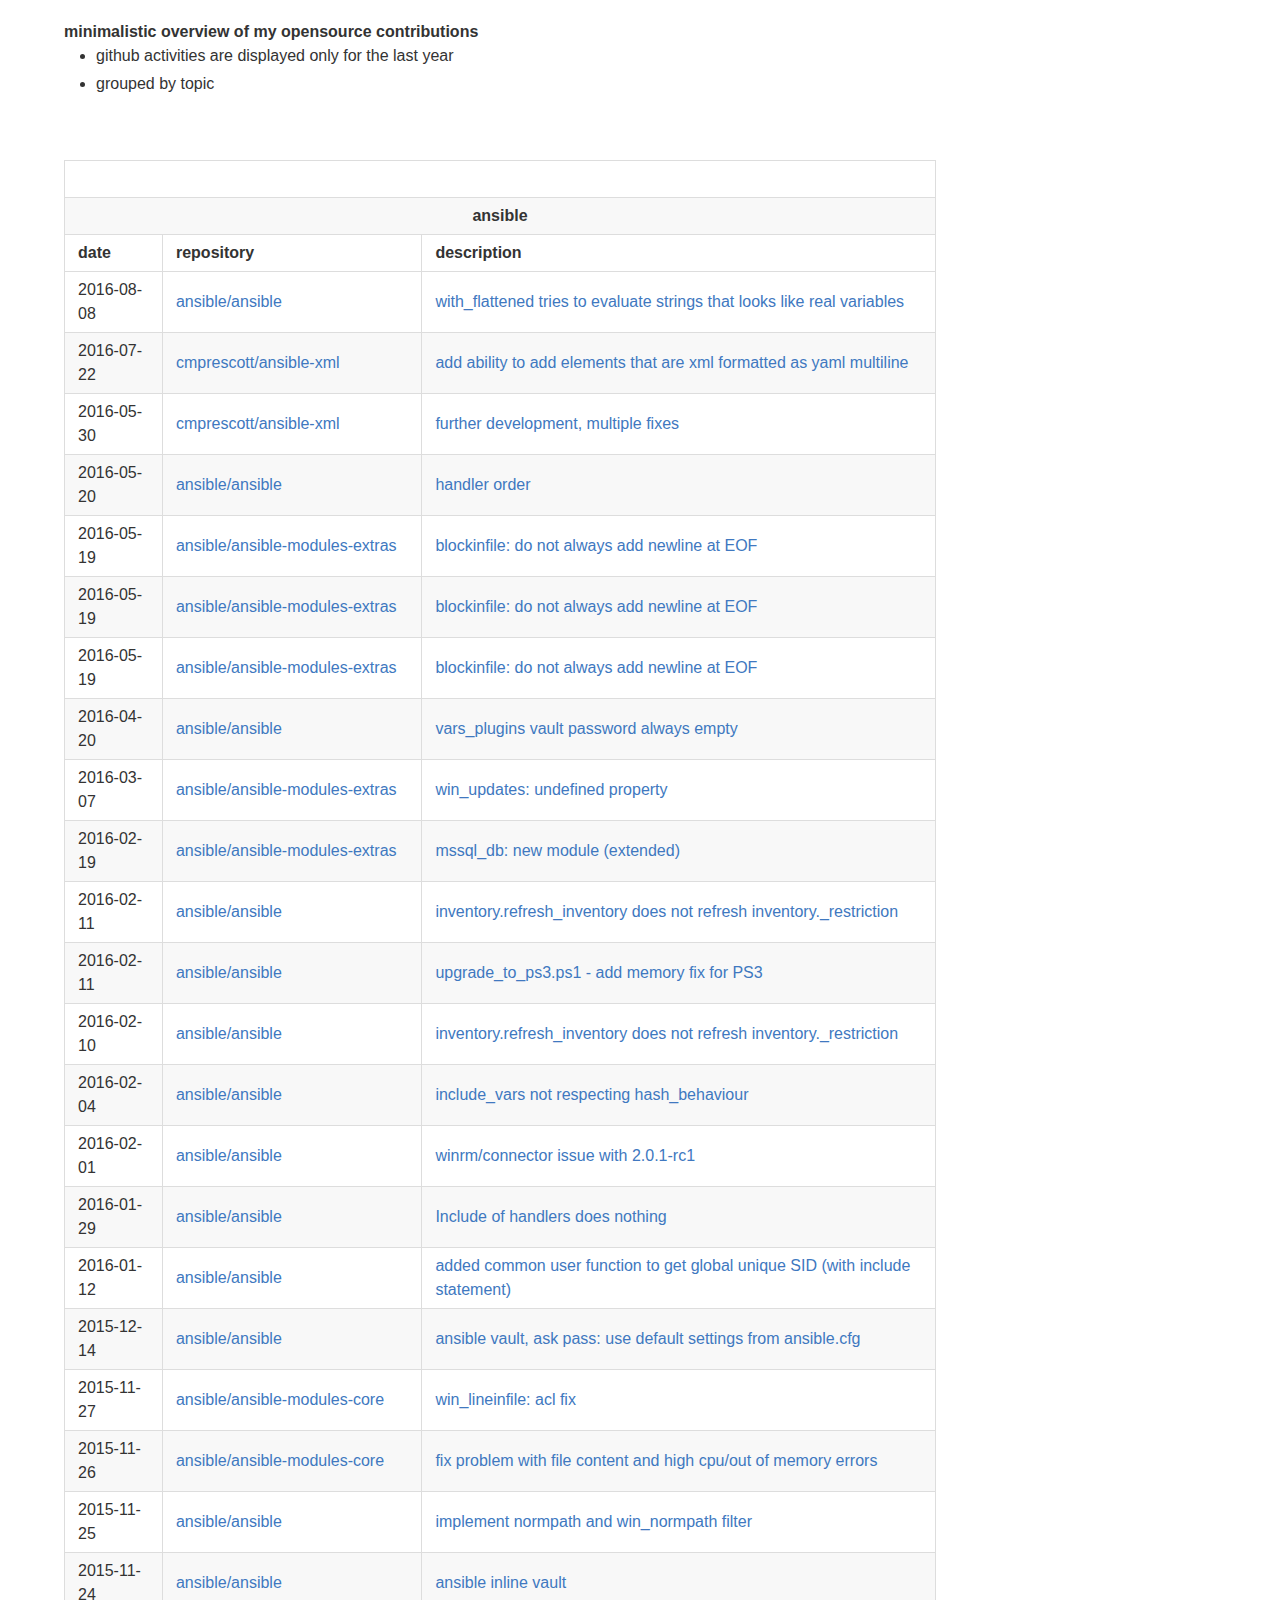
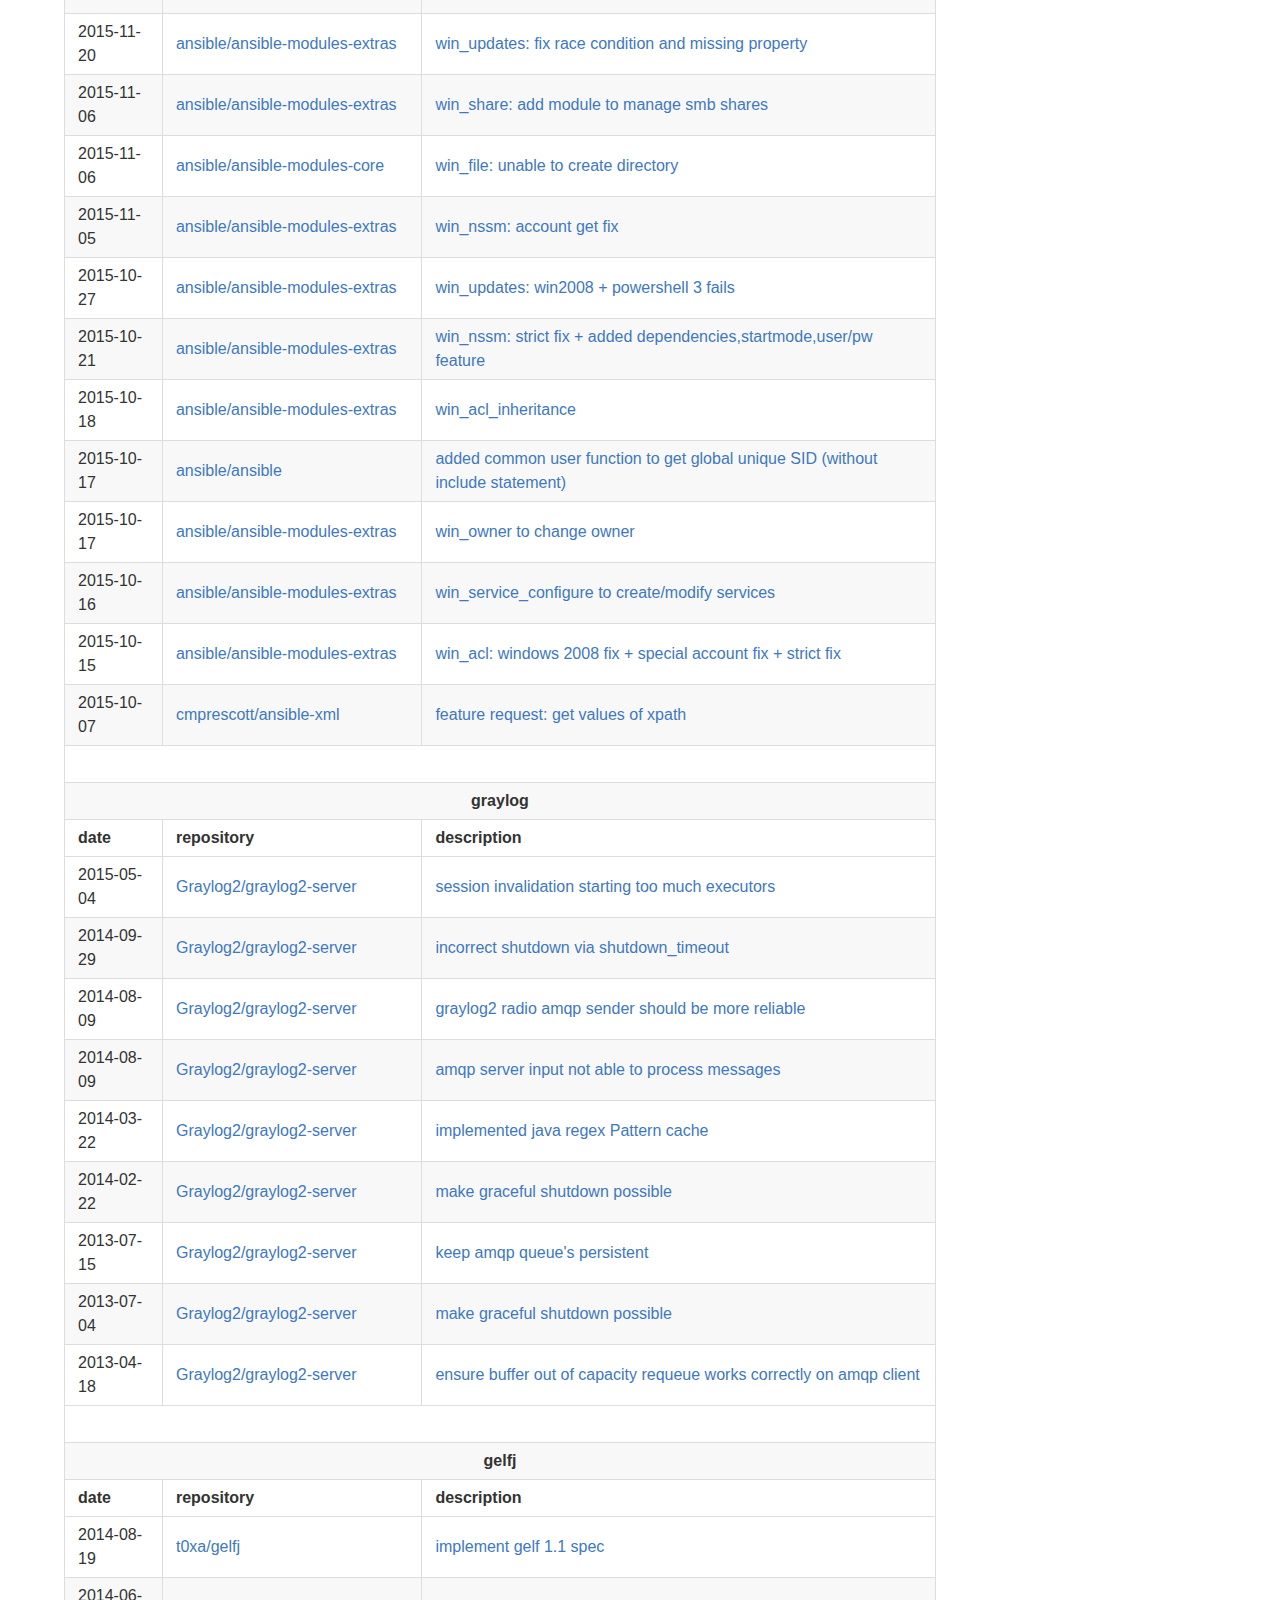
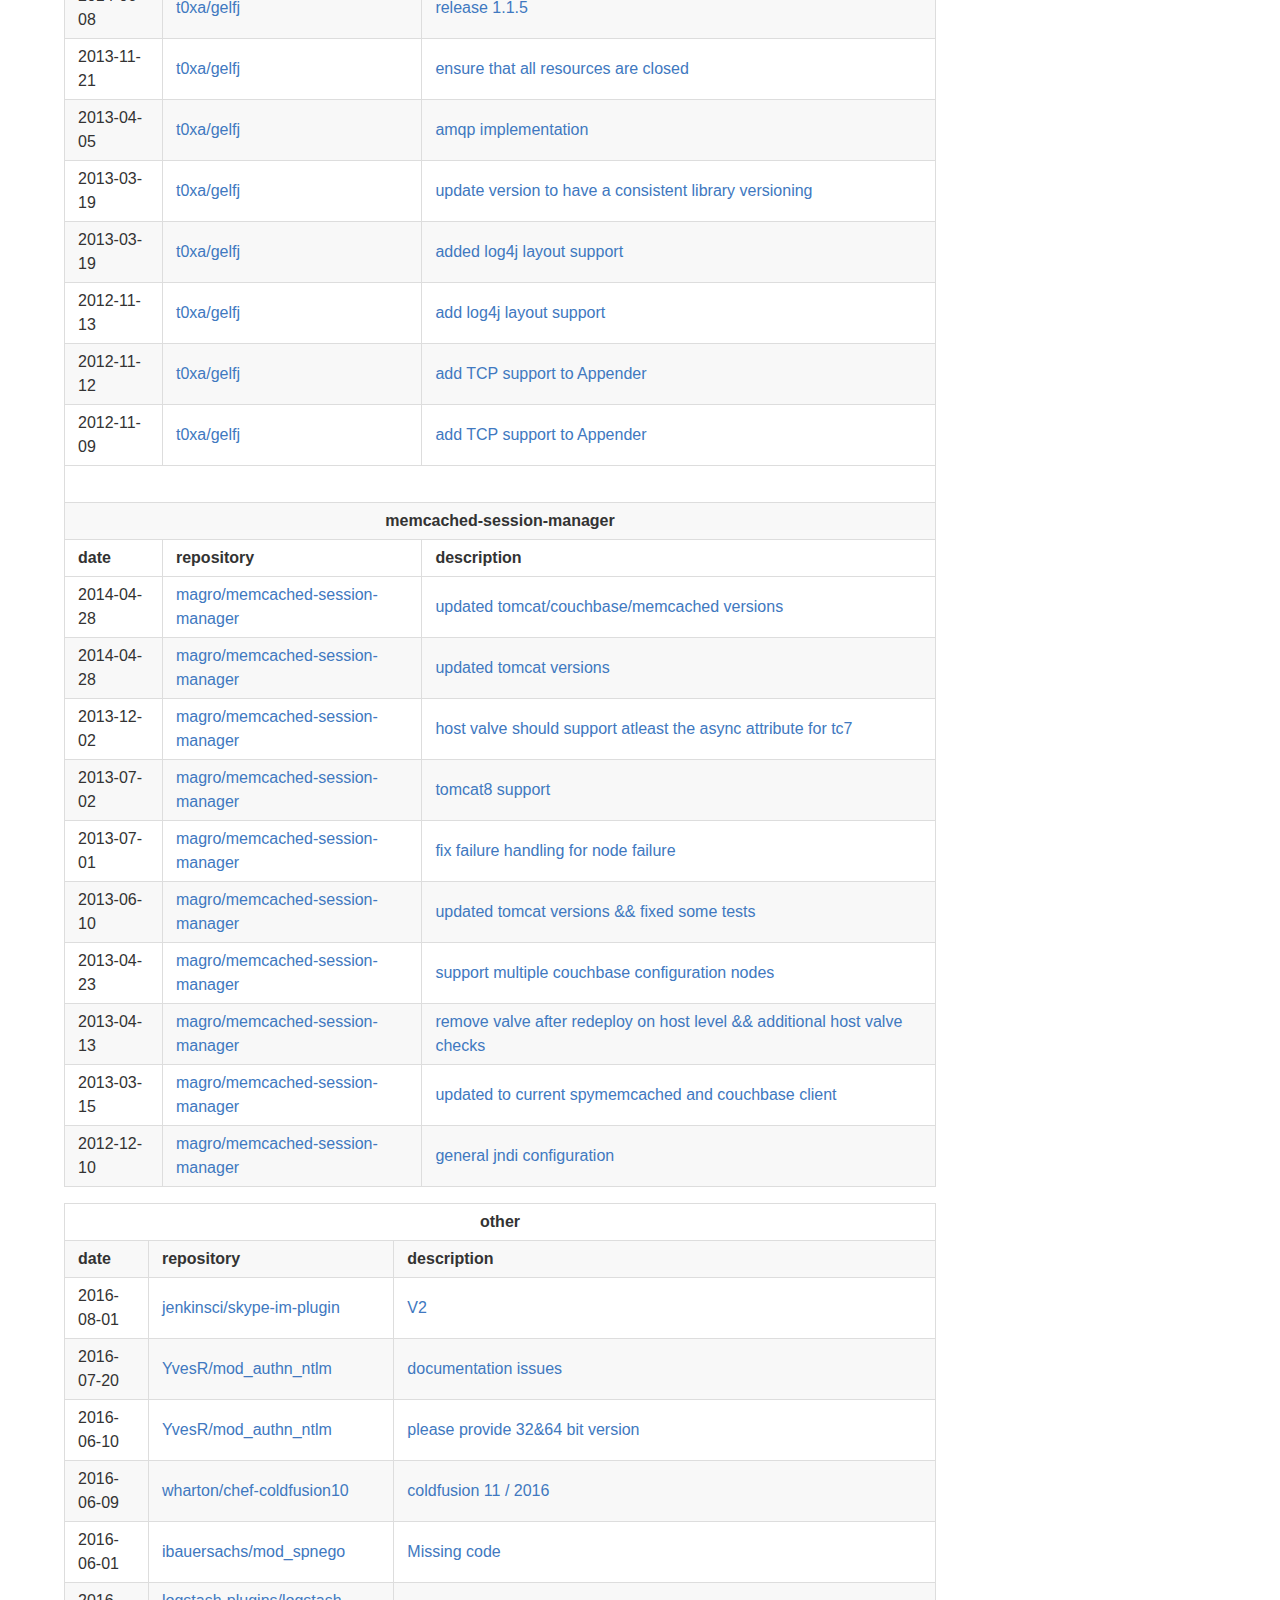
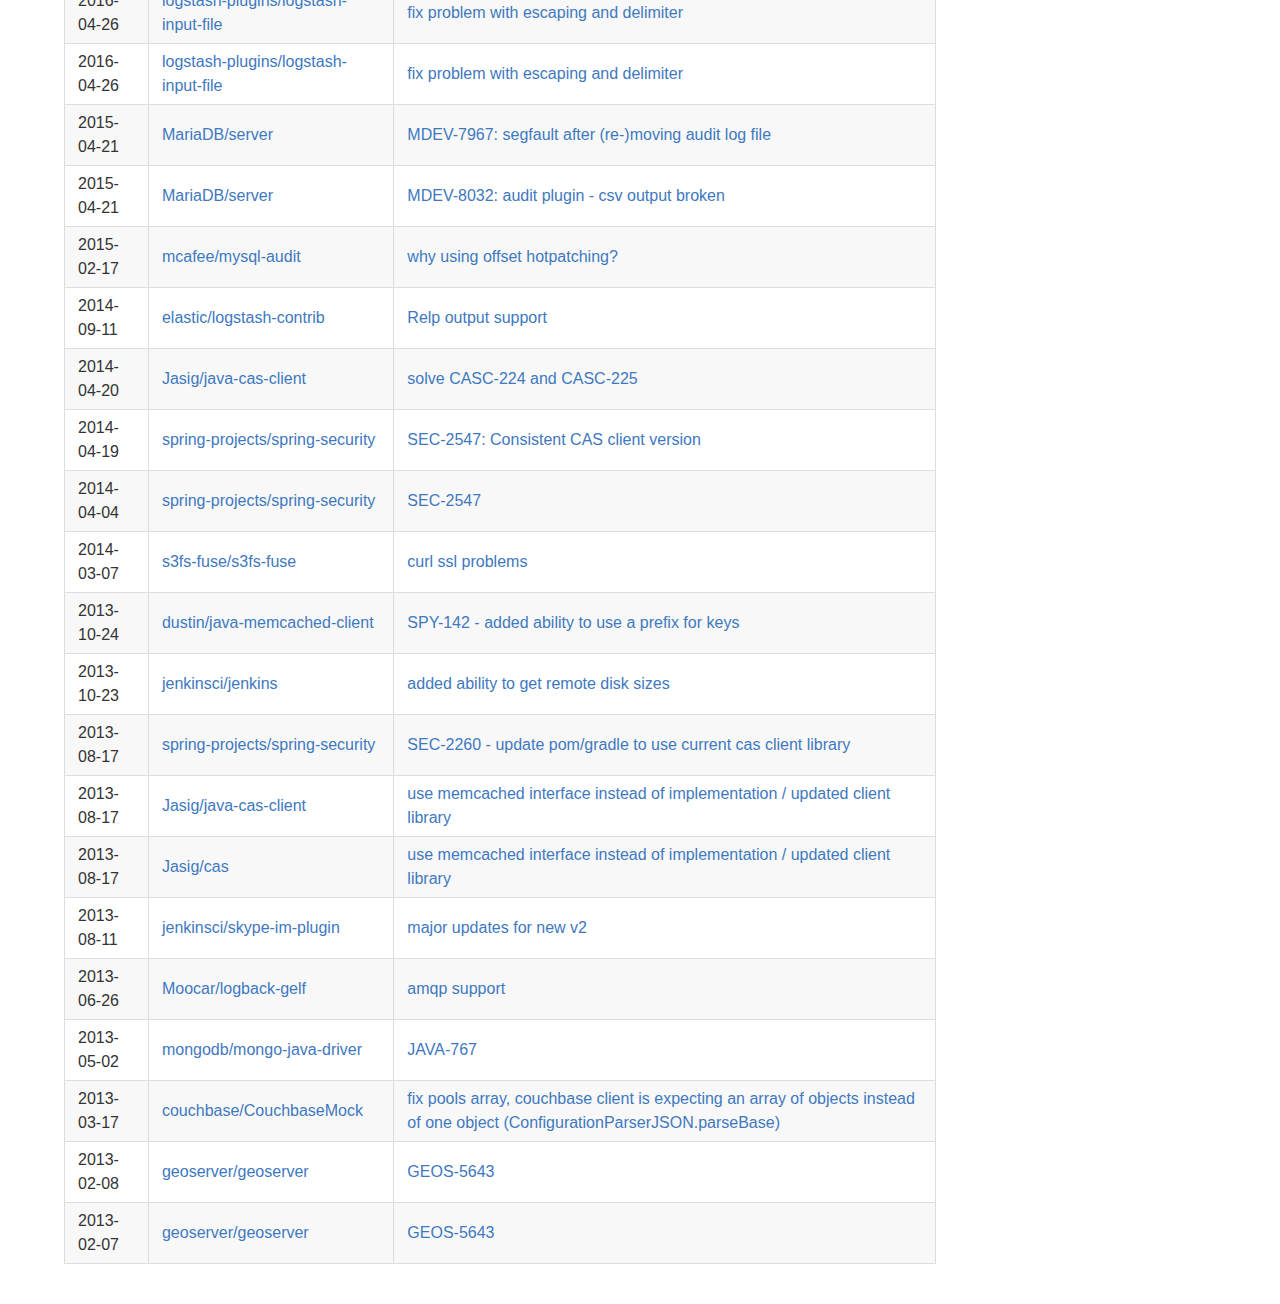
==== commit 92fc4161: "more styling" ====
--- a/index.html
+++ b/index.html
@@ -198,7 +198,7 @@
 <li>github activities are displayed only for the last year</li>
 <li>grouped by topic</li>
 </ul>
-<br /><br /><br />
+<br /><br />
 
 <table>
         <thead>
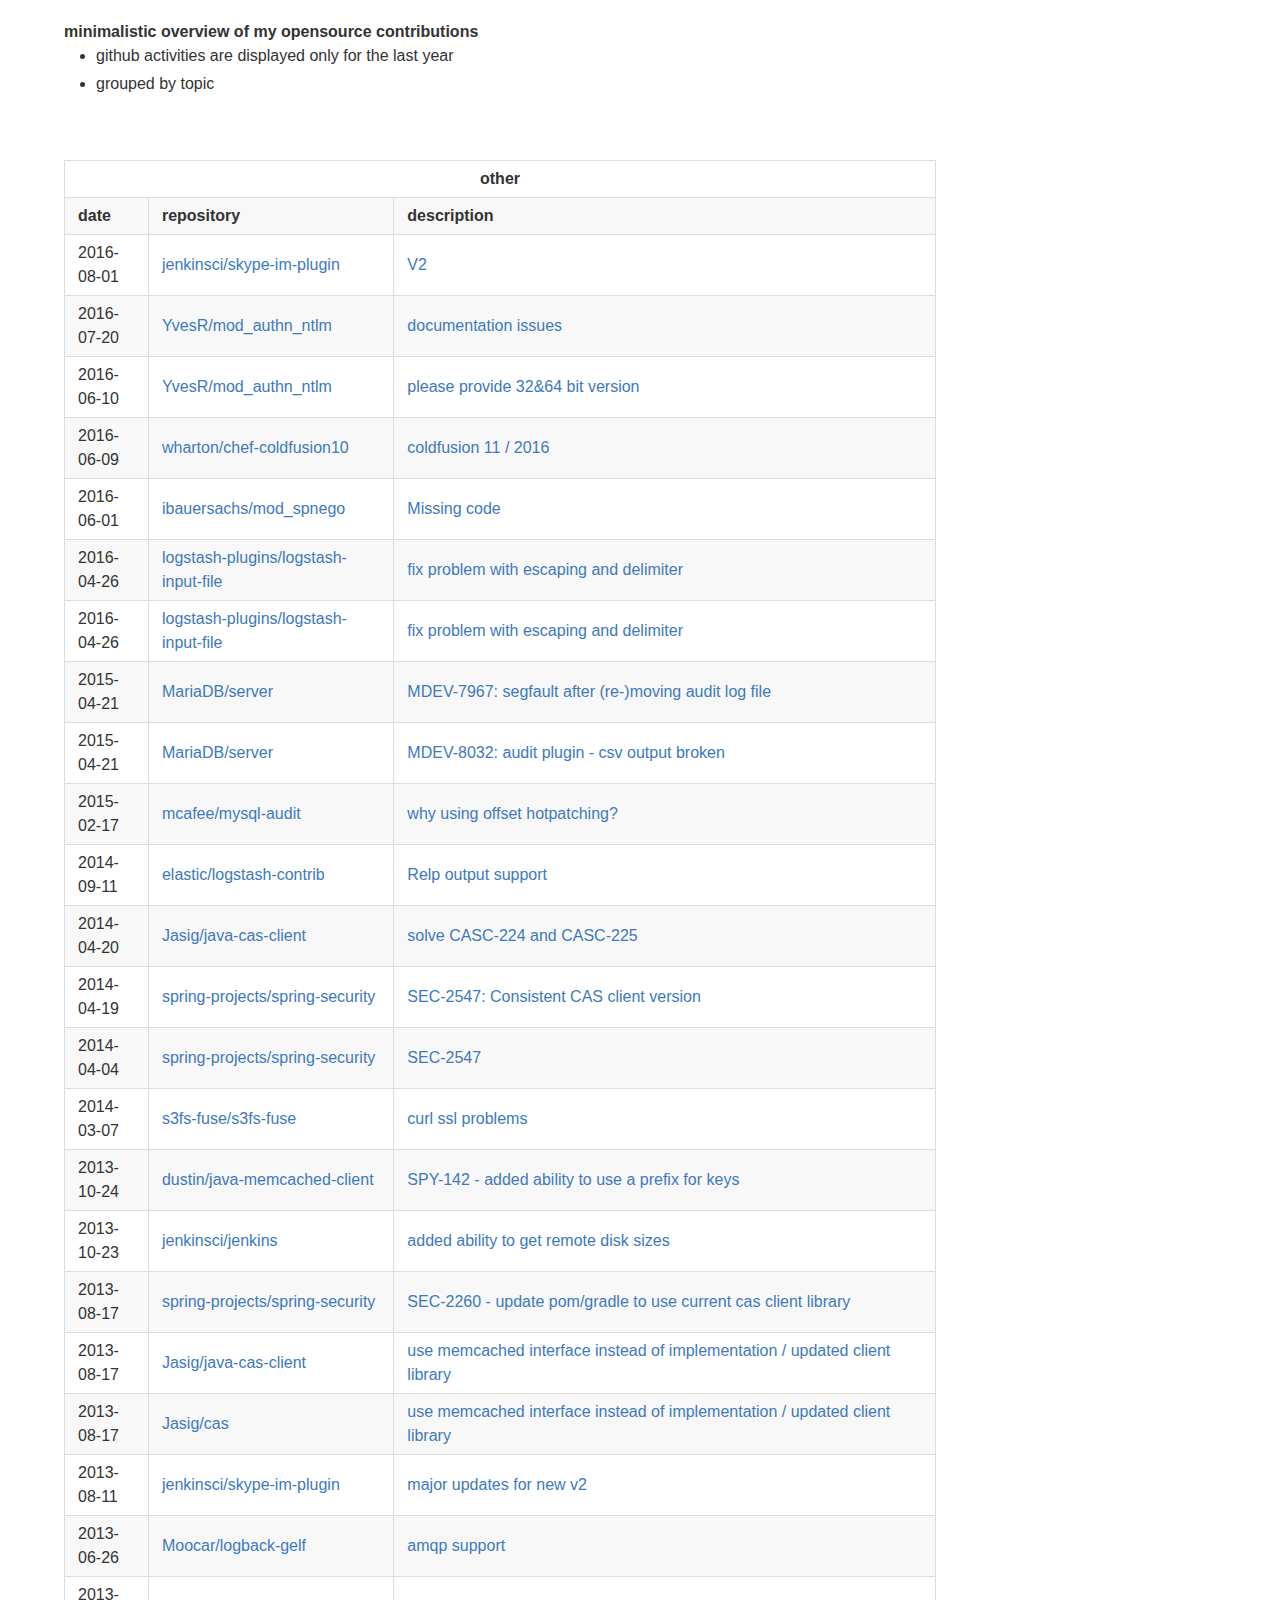
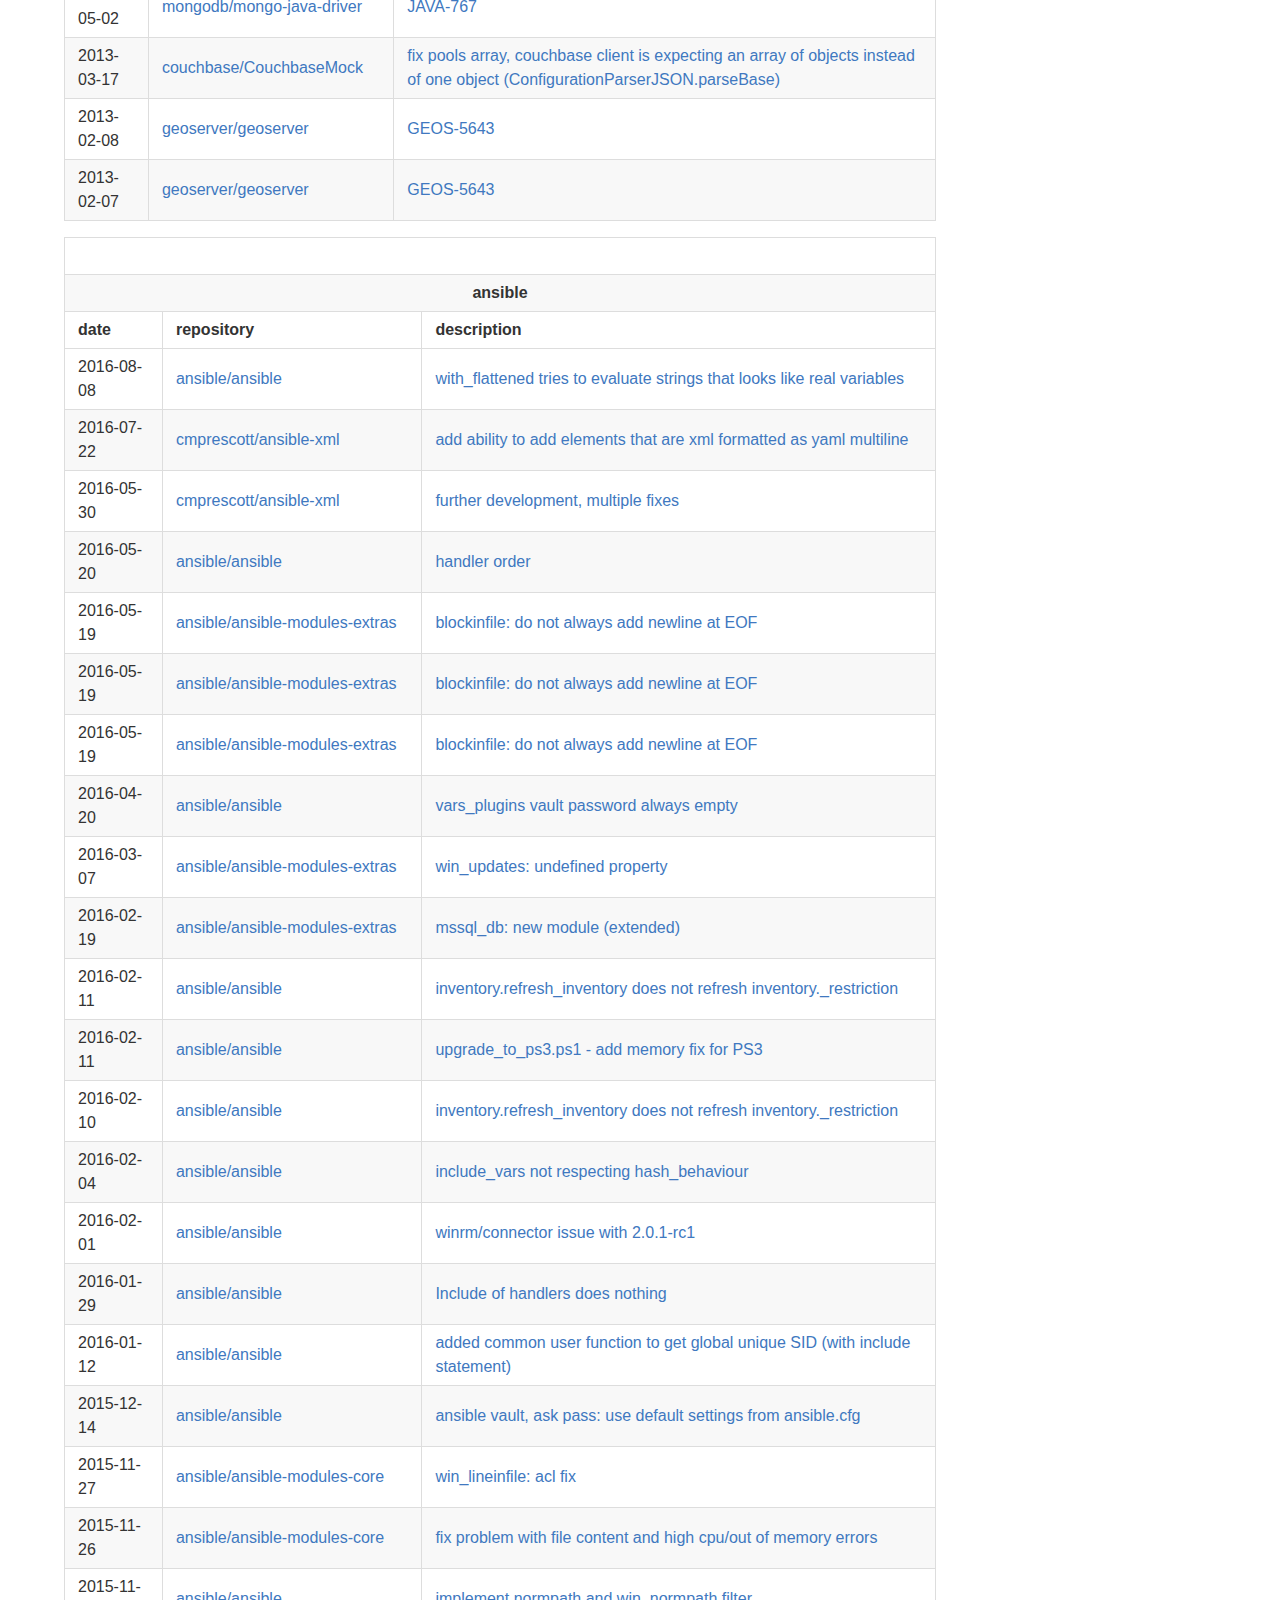
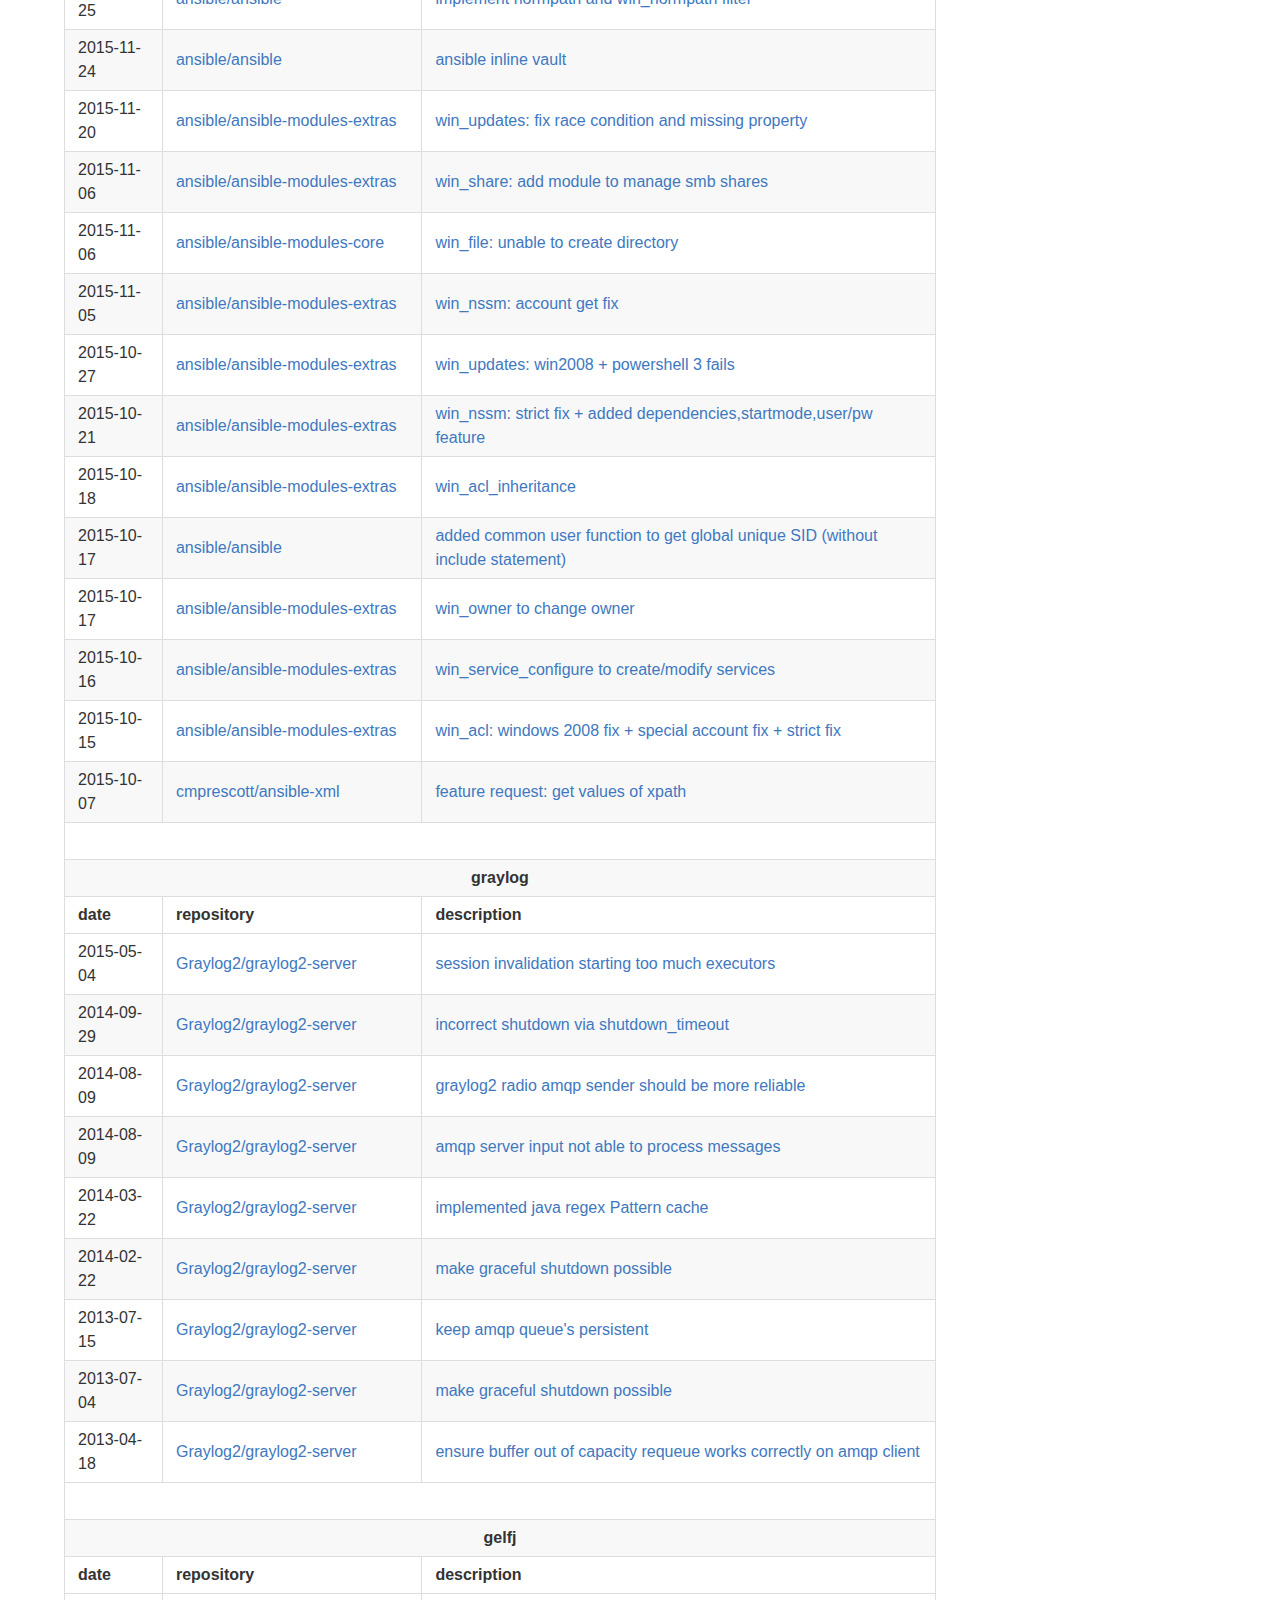
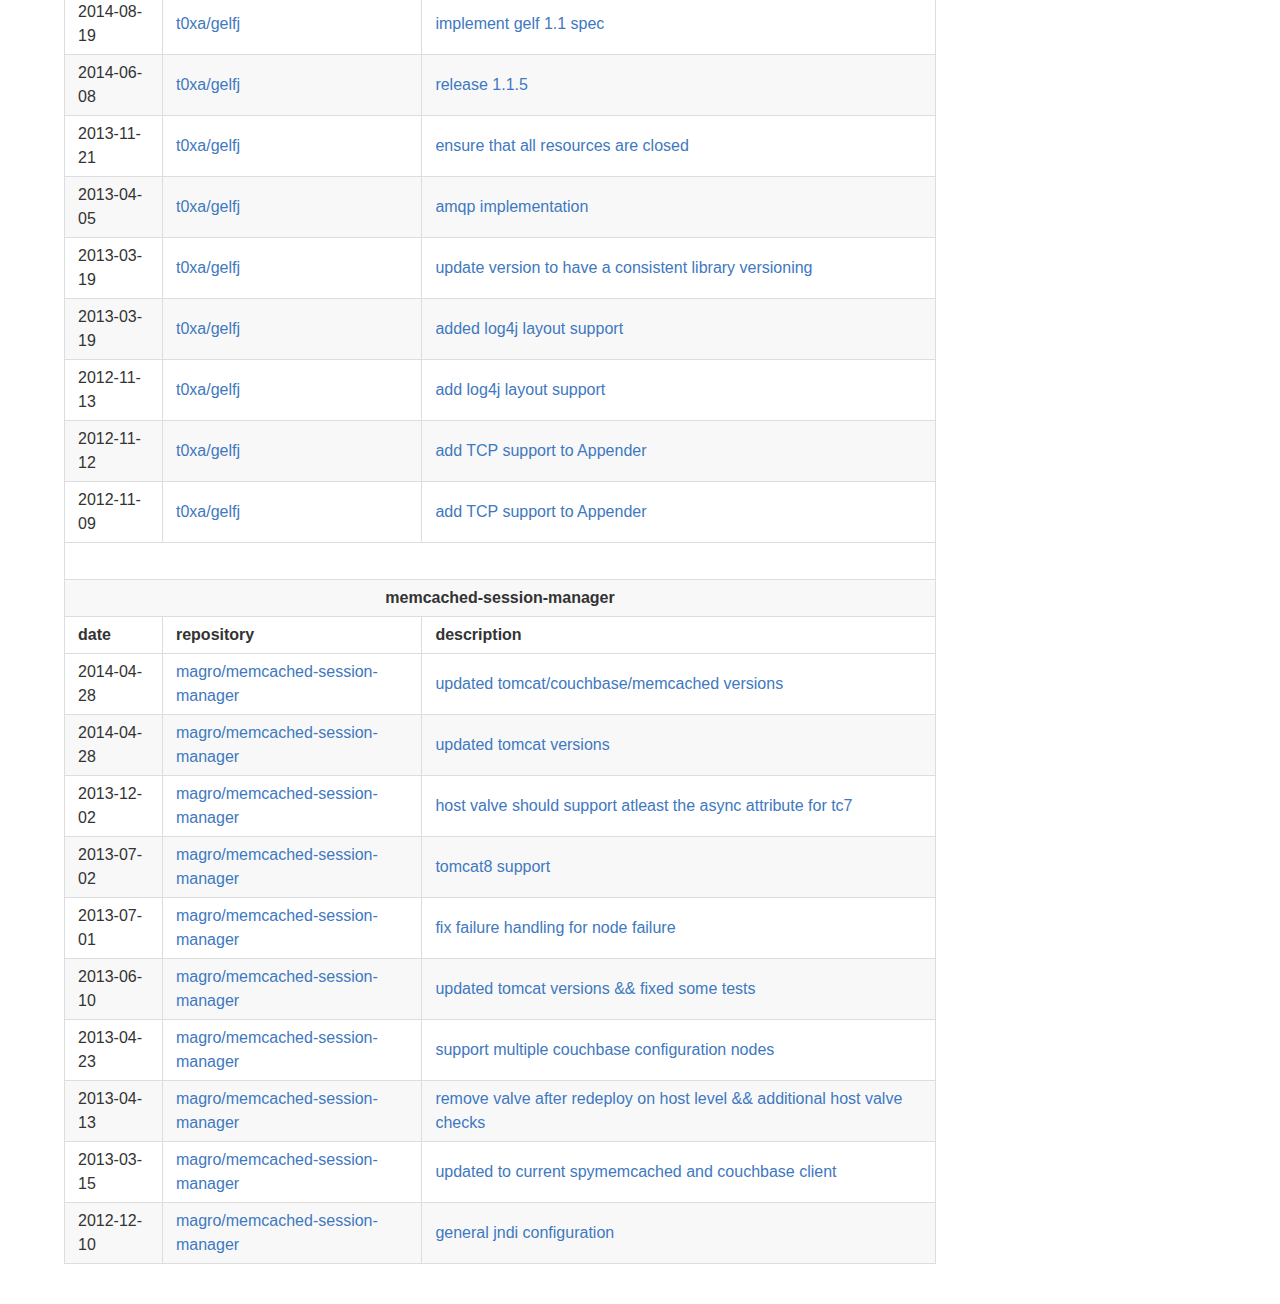
==== commit 6d54212a: "move misc in front of topics" ====
--- a/index.html
+++ b/index.html
@@ -2,7 +2,7 @@
 <html class=" is-copy-enabled" lang="en"><head prefix="og: http://ogp.me/ns# fb: http://ogp.me/ns/fb# object: http://ogp.me/ns/object# article: http://ogp.me/ns/article# profile: http://ogp.me/ns/profile#">
 <meta http-equiv="content-type" content="text/html; charset=UTF-8">
     <meta charset="utf-8">
-    
+    <meta name="google-site-verification" content="qFB8Qq_ZRR5tmz8tuU9Rd9F6PSzH9UZ5pYmd3-8IS1s" />
 
     <link crossorigin="anonymous" href="contributions-Dateien/frameworks-be4c6e0e479a2d4d0eb3159c8772b5bfc4aa39831cb28f5f9.css" integrity="sha256-vkxuDkeaLU0OsxWch3K1v8SqOYMcso9fkswuRI2T6qE=" media="all" rel="stylesheet">
     <link crossorigin="anonymous" href="contributions-Dateien/github-03e3cb14da417dba2a8e605c8d216b7e8237015c00fe3bbf8a166.css" integrity="sha256-A+PLFNpBfboqjmBcjSFrfoI3AVwA/ju/ihZoO/v6cjQ=" media="all" rel="stylesheet">
@@ -193,6 +193,7 @@
 
 
 <!-- start -->
+
 <strong>minimalistic overview of my opensource contributions</strong>
 <ul>
 <li>github activities are displayed only for the last year</li>
@@ -201,78 +202,137 @@
 <br /><br />
 
 <table>
+<thead>
+<tr><td colspan="3" align="center"><strong>other</strong></td></tr>
+<tr><td><strong>date</strong></td><td><strong>repository</strong></td><td><strong>description</strong></td></tr>
+</thead><tbody>
+<tr><td>2016-08-01</td><td><a href="https://github.com/jenkinsci/skype-im-plugin">jenkinsci/skype-im-plugin</a></td><td><a href="https://github.com/jenkinsci/skype-im-plugin/pull/3">V2</a></td></tr>
+
+<tr><td>2016-07-20</td><td><a href="https://github.com/YvesR/mod_authn_ntlm">YvesR/mod_authn_ntlm</a></td><td><a href="https://github.com/YvesR/mod_authn_ntlm/issues/17">documentation issues</a></td></tr>
+
+<tr><td>2016-06-10</td><td><a href="https://github.com/YvesR/mod_authn_ntlm">YvesR/mod_authn_ntlm</a></td><td><a href="https://github.com/YvesR/mod_authn_ntlm/issues/13">please provide 32&amp;64 bit version</a></td></tr>
+
+<tr><td>2016-06-09</td><td><a href="https://github.com/wharton/chef-coldfusion10">wharton/chef-coldfusion10</a></td><td><a href="https://github.com/wharton/chef-coldfusion10/issues/24">coldfusion 11 / 2016</a></td></tr>
+
+<tr><td>2016-06-01</td><td><a href="https://github.com/ibauersachs/mod_spnego">ibauersachs/mod_spnego</a></td><td><a href="https://github.com/ibauersachs/mod_spnego/issues/2">Missing code</a></td></tr>
+
+<tr><td>2016-04-26</td><td><a href="https://github.com/logstash-plugins/logstash-input-file">logstash-plugins/logstash-input-file</a></td><td><a href="https://github.com/logstash-plugins/logstash-input-file/pull/120">fix problem with escaping and delimiter</a></td></tr>
+
+<tr><td>2016-04-26</td><td><a href="https://github.com/logstash-plugins/logstash-input-file">logstash-plugins/logstash-input-file</a></td><td><a href="https://github.com/logstash-plugins/logstash-input-file/pull/119">fix problem with escaping and delimiter</a></td></tr>
+
+<tr><td>2015-04-21</td><td><a href="https://github.com/MariaDB/server">MariaDB/server</a></td><td><a href="https://github.com/MariaDB/server/pull/46">MDEV-7967: segfault after (re-)moving audit log file</a></td></tr>
+
+<tr><td>2015-04-21</td><td><a href="https://github.com/MariaDB/server">MariaDB/server</a></td><td><a href="https://github.com/MariaDB/server/pull/45">MDEV-8032: audit plugin - csv output broken</a></td></tr>
+
+<tr><td>2015-02-17</td><td><a href="https://github.com/mcafee/mysql-audit">mcafee/mysql-audit</a></td><td><a href="https://github.com/mcafee/mysql-audit/issues/105">why using offset hotpatching?</a></td></tr>
+
+<tr><td>2014-09-11</td><td><a href="https://github.com/elastic/logstash-contrib">elastic/logstash-contrib</a></td><td><a href="https://github.com/elastic/logstash-contrib/pull/108">Relp output support</a></td></tr>
+
+<tr><td>2014-04-20</td><td><a href="https://github.com/Jasig/java-cas-client">Jasig/java-cas-client</a></td><td><a href="https://github.com/Jasig/java-cas-client/pull/70">solve CASC-224 and CASC-225</a></td></tr>
+
+<tr><td>2014-04-19</td><td><a href="https://github.com/spring-projects/spring-security">spring-projects/spring-security</a></td><td><a href="https://github.com/spring-projects/spring-security/pull/86">SEC-2547: Consistent CAS client version</a></td></tr>
+
+<tr><td>2014-04-04</td><td><a href="https://github.com/spring-projects/spring-security">spring-projects/spring-security</a></td><td><a href="https://github.com/spring-projects/spring-security/pull/80">SEC-2547</a></td></tr>
+
+<tr><td>2014-03-07</td><td><a href="https://github.com/s3fs-fuse/s3fs-fuse">s3fs-fuse/s3fs-fuse</a></td><td><a href="https://github.com/s3fs-fuse/s3fs-fuse/issues/23">curl ssl problems</a></td></tr>
+
+<tr><td>2013-10-24</td><td><a href="https://github.com/dustin/java-memcached-client">dustin/java-memcached-client</a></td><td><a href="https://github.com/dustin/java-memcached-client/pull/18">SPY-142 - added ability to use a prefix for keys</a></td></tr>
+
+<tr><td>2013-10-23</td><td><a href="https://github.com/jenkinsci/jenkins">jenkinsci/jenkins</a></td><td><a href="https://github.com/jenkinsci/jenkins/pull/982">added ability to get remote disk sizes</a></td></tr>
+
+<tr><td>2013-08-17</td><td><a href="https://github.com/spring-projects/spring-security">spring-projects/spring-security</a></td><td><a href="https://github.com/spring-projects/spring-security/pull/41">SEC-2260 - update pom/gradle to use current cas client library</a></td></tr>
+
+<tr><td>2013-08-17</td><td><a href="https://github.com/Jasig/java-cas-client">Jasig/java-cas-client</a></td><td><a href="https://github.com/Jasig/java-cas-client/pull/57">use memcached interface instead of implementation / updated client library</a></td></tr>
+
+<tr><td>2013-08-17</td><td><a href="https://github.com/Jasig/cas">Jasig/cas</a></td><td><a href="https://github.com/Jasig/cas/pull/302">use memcached interface instead of implementation / updated client library</a></td></tr>
+
+<tr><td>2013-08-11</td><td><a href="https://github.com/jenkinsci/skype-im-plugin">jenkinsci/skype-im-plugin</a></td><td><a href="https://github.com/jenkinsci/skype-im-plugin/pull/2">major updates for new v2</a></td></tr>
+
+<tr><td>2013-06-26</td><td><a href="https://github.com/Moocar/logback-gelf">Moocar/logback-gelf</a></td><td><a href="https://github.com/Moocar/logback-gelf/pull/26">amqp support</a></td></tr>
+
+<tr><td>2013-05-02</td><td><a href="https://github.com/mongodb/mongo-java-driver">mongodb/mongo-java-driver</a></td><td><a href="https://github.com/mongodb/mongo-java-driver/pull/113">JAVA-767</a></td></tr>
+
+<tr><td>2013-03-17</td><td><a href="https://github.com/couchbase/CouchbaseMock">couchbase/CouchbaseMock</a></td><td><a href="https://github.com/couchbase/CouchbaseMock/pull/3">fix pools array, couchbase client is expecting an array of objects instead of one object (ConfigurationParserJSON.parseBase)</a></td></tr>
+
+<tr><td>2013-02-08</td><td><a href="https://github.com/geoserver/geoserver">geoserver/geoserver</a></td><td><a href="https://github.com/geoserver/geoserver/pull/146">GEOS-5643</a></td></tr>
+
+<tr><td>2013-02-07</td><td><a href="https://github.com/geoserver/geoserver">geoserver/geoserver</a></td><td><a href="https://github.com/geoserver/geoserver/pull/143">GEOS-5643</a></td></tr>
+
+</tbody>
+</table>
+<table>
         <thead>
         <tr><td colspan="3" align="center"><br /></td></tr>
         <tr><td colspan="3" align="center"><strong>ansible</strong></td></tr>
         <tr><td><strong>date</strong></td><td><strong>repository</strong></td><td><strong>description</strong></td></tr>
         </thead><tbody>
-        <tr><td>2016-08-08</td><td><a href="/ansible/ansible">ansible/ansible</a></td><td><a href="/ansible/ansible/issues/16992">with_flattened tries to evaluate strings that looks like real variables</a></td></tr>
-
-<tr><td>2016-07-22</td><td><a href="/cmprescott/ansible-xml">cmprescott/ansible-xml</a></td><td><a href="/cmprescott/ansible-xml/pull/76">add ability to add elements that are xml formatted as yaml multiline</a></td></tr>
-
-<tr><td>2016-05-30</td><td><a href="/cmprescott/ansible-xml">cmprescott/ansible-xml</a></td><td><a href="/cmprescott/ansible-xml/pull/65">further development, multiple fixes</a></td></tr>
-
-<tr><td>2016-05-20</td><td><a href="/ansible/ansible">ansible/ansible</a></td><td><a href="/ansible/ansible/issues/15939">handler order</a></td></tr>
-
-<tr><td>2016-05-19</td><td><a href="/ansible/ansible-modules-extras">ansible/ansible-modules-extras</a></td><td><a href="/ansible/ansible-modules-extras/pull/2261">blockinfile: do not always add newline at EOF</a></td></tr>
-
-<tr><td>2016-05-19</td><td><a href="/ansible/ansible-modules-extras">ansible/ansible-modules-extras</a></td><td><a href="/ansible/ansible-modules-extras/pull/2260">blockinfile: do not always add newline at EOF</a></td></tr>
-
-<tr><td>2016-05-19</td><td><a href="/ansible/ansible-modules-extras">ansible/ansible-modules-extras</a></td><td><a href="/ansible/ansible-modules-extras/pull/2258">blockinfile: do not always add newline at EOF</a></td></tr>
-
-<tr><td>2016-04-20</td><td><a href="/ansible/ansible">ansible/ansible</a></td><td><a href="/ansible/ansible/issues/15493">vars_plugins vault password always empty</a></td></tr>
-
-<tr><td>2016-03-07</td><td><a href="/ansible/ansible-modules-extras">ansible/ansible-modules-extras</a></td><td><a href="/ansible/ansible-modules-extras/issues/1803">win_updates: undefined property</a></td></tr>
-
-<tr><td>2016-02-19</td><td><a href="/ansible/ansible-modules-extras">ansible/ansible-modules-extras</a></td><td><a href="/ansible/ansible-modules-extras/pull/1690">mssql_db: new module (extended)</a></td></tr>
-
-<tr><td>2016-02-11</td><td><a href="/ansible/ansible">ansible/ansible</a></td><td><a href="/ansible/ansible/pull/14435">inventory.refresh_inventory does not refresh inventory._restriction</a></td></tr>
-
-<tr><td>2016-02-11</td><td><a href="/ansible/ansible">ansible/ansible</a></td><td><a href="/ansible/ansible/issues/14436">upgrade_to_ps3.ps1 - add memory fix for PS3</a></td></tr>
-
-<tr><td>2016-02-10</td><td><a href="/ansible/ansible">ansible/ansible</a></td><td><a href="/ansible/ansible/issues/14412">inventory.refresh_inventory does not refresh inventory._restriction</a></td></tr>
-
-<tr><td>2016-02-04</td><td><a href="/ansible/ansible">ansible/ansible</a></td><td><a href="/ansible/ansible/issues/14308">include_vars not respecting hash_behaviour</a></td></tr>
-
-<tr><td>2016-02-01</td><td><a href="/ansible/ansible">ansible/ansible</a></td><td><a href="/ansible/ansible/issues/14233">winrm/connector issue with 2.0.1-rc1</a></td></tr>
-
-<tr><td>2016-01-29</td><td><a href="/ansible/ansible">ansible/ansible</a></td><td><a href="/ansible/ansible/issues/14209">Include of handlers does nothing</a></td></tr>
-
-<tr><td>2016-01-12</td><td><a href="/ansible/ansible">ansible/ansible</a></td><td><a href="/ansible/ansible/pull/13812">added common user function to get global unique SID (with include statement)</a></td></tr>
-
-<tr><td>2015-12-14</td><td><a href="/ansible/ansible">ansible/ansible</a></td><td><a href="/ansible/ansible/pull/13542">ansible vault, ask pass: use default settings from ansible.cfg</a></td></tr>
-
-<tr><td>2015-11-27</td><td><a href="/ansible/ansible-modules-core">ansible/ansible-modules-core</a></td><td><a href="/ansible/ansible-modules-core/pull/2574">win_lineinfile: acl fix</a></td></tr>
-
-<tr><td>2015-11-26</td><td><a href="/ansible/ansible-modules-core">ansible/ansible-modules-core</a></td><td><a href="/ansible/ansible-modules-core/pull/2563">fix problem with file content and high cpu/out of memory errors</a></td></tr>
-
-<tr><td>2015-11-25</td><td><a href="/ansible/ansible">ansible/ansible</a></td><td><a href="/ansible/ansible/issues/13298">implement normpath and win_normpath filter</a></td></tr>
-
-<tr><td>2015-11-24</td><td><a href="/ansible/ansible">ansible/ansible</a></td><td><a href="/ansible/ansible/issues/13287">ansible inline vault</a></td></tr>
-
-<tr><td>2015-11-20</td><td><a href="/ansible/ansible-modules-extras">ansible/ansible-modules-extras</a></td><td><a href="/ansible/ansible-modules-extras/pull/1267">win_updates: fix race condition and missing property</a></td></tr>
-
-<tr><td>2015-11-06</td><td><a href="/ansible/ansible-modules-extras">ansible/ansible-modules-extras</a></td><td><a href="/ansible/ansible-modules-extras/pull/1213">win_share: add module to manage smb shares</a></td></tr>
-
-<tr><td>2015-11-06</td><td><a href="/ansible/ansible-modules-core">ansible/ansible-modules-core</a></td><td><a href="/ansible/ansible-modules-core/issues/2424">win_file: unable to create directory</a></td></tr>
-
-<tr><td>2015-11-05</td><td><a href="/ansible/ansible-modules-extras">ansible/ansible-modules-extras</a></td><td><a href="/ansible/ansible-modules-extras/pull/1208">win_nssm: account get fix</a></td></tr>
-
-<tr><td>2015-10-27</td><td><a href="/ansible/ansible-modules-extras">ansible/ansible-modules-extras</a></td><td><a href="/ansible/ansible-modules-extras/issues/1167">win_updates: win2008 + powershell 3 fails</a></td></tr>
-
-<tr><td>2015-10-21</td><td><a href="/ansible/ansible-modules-extras">ansible/ansible-modules-extras</a></td><td><a href="/ansible/ansible-modules-extras/pull/1135">win_nssm: strict fix + added dependencies,startmode,user/pw feature</a></td></tr>
-
-<tr><td>2015-10-18</td><td><a href="/ansible/ansible-modules-extras">ansible/ansible-modules-extras</a></td><td><a href="/ansible/ansible-modules-extras/pull/1119">win_acl_inheritance</a></td></tr>
-
-<tr><td>2015-10-17</td><td><a href="/ansible/ansible">ansible/ansible</a></td><td><a href="/ansible/ansible/pull/12806">added common user function to get global unique SID (without include statement)</a></td></tr>
-
-<tr><td>2015-10-17</td><td><a href="/ansible/ansible-modules-extras">ansible/ansible-modules-extras</a></td><td><a href="/ansible/ansible-modules-extras/pull/1117">win_owner to change owner</a></td></tr>
-
-<tr><td>2015-10-16</td><td><a href="/ansible/ansible-modules-extras">ansible/ansible-modules-extras</a></td><td><a href="/ansible/ansible-modules-extras/pull/1115">win_service_configure to create/modify services</a></td></tr>
-
-<tr><td>2015-10-15</td><td><a href="/ansible/ansible-modules-extras">ansible/ansible-modules-extras</a></td><td><a href="/ansible/ansible-modules-extras/pull/1111">win_acl: windows 2008 fix + special account fix + strict fix</a></td></tr>
-
-<tr><td>2015-10-07</td><td><a href="/cmprescott/ansible-xml">cmprescott/ansible-xml</a></td><td><a href="/cmprescott/ansible-xml/pull/34">feature request: get values of xpath</a></td></tr>
+        <tr><td>2016-08-08</td><td><a href="https://github.com/ansible/ansible">ansible/ansible</a></td><td><a href="https://github.com/ansible/ansible/issues/16992">with_flattened tries to evaluate strings that looks like real variables</a></td></tr>
+
+<tr><td>2016-07-22</td><td><a href="https://github.com/cmprescott/ansible-xml">cmprescott/ansible-xml</a></td><td><a href="https://github.com/cmprescott/ansible-xml/pull/76">add ability to add elements that are xml formatted as yaml multiline</a></td></tr>
+
+<tr><td>2016-05-30</td><td><a href="https://github.com/cmprescott/ansible-xml">cmprescott/ansible-xml</a></td><td><a href="https://github.com/cmprescott/ansible-xml/pull/65">further development, multiple fixes</a></td></tr>
+
+<tr><td>2016-05-20</td><td><a href="https://github.com/ansible/ansible">ansible/ansible</a></td><td><a href="https://github.com/ansible/ansible/issues/15939">handler order</a></td></tr>
+
+<tr><td>2016-05-19</td><td><a href="https://github.com/ansible/ansible-modules-extras">ansible/ansible-modules-extras</a></td><td><a href="https://github.com/ansible/ansible-modules-extras/pull/2261">blockinfile: do not always add newline at EOF</a></td></tr>
+
+<tr><td>2016-05-19</td><td><a href="https://github.com/ansible/ansible-modules-extras">ansible/ansible-modules-extras</a></td><td><a href="https://github.com/ansible/ansible-modules-extras/pull/2260">blockinfile: do not always add newline at EOF</a></td></tr>
+
+<tr><td>2016-05-19</td><td><a href="https://github.com/ansible/ansible-modules-extras">ansible/ansible-modules-extras</a></td><td><a href="https://github.com/ansible/ansible-modules-extras/pull/2258">blockinfile: do not always add newline at EOF</a></td></tr>
+
+<tr><td>2016-04-20</td><td><a href="https://github.com/ansible/ansible">ansible/ansible</a></td><td><a href="https://github.com/ansible/ansible/issues/15493">vars_plugins vault password always empty</a></td></tr>
+
+<tr><td>2016-03-07</td><td><a href="https://github.com/ansible/ansible-modules-extras">ansible/ansible-modules-extras</a></td><td><a href="https://github.com/ansible/ansible-modules-extras/issues/1803">win_updates: undefined property</a></td></tr>
+
+<tr><td>2016-02-19</td><td><a href="https://github.com/ansible/ansible-modules-extras">ansible/ansible-modules-extras</a></td><td><a href="https://github.com/ansible/ansible-modules-extras/pull/1690">mssql_db: new module (extended)</a></td></tr>
+
+<tr><td>2016-02-11</td><td><a href="https://github.com/ansible/ansible">ansible/ansible</a></td><td><a href="https://github.com/ansible/ansible/pull/14435">inventory.refresh_inventory does not refresh inventory._restriction</a></td></tr>
+
+<tr><td>2016-02-11</td><td><a href="https://github.com/ansible/ansible">ansible/ansible</a></td><td><a href="https://github.com/ansible/ansible/issues/14436">upgrade_to_ps3.ps1 - add memory fix for PS3</a></td></tr>
+
+<tr><td>2016-02-10</td><td><a href="https://github.com/ansible/ansible">ansible/ansible</a></td><td><a href="https://github.com/ansible/ansible/issues/14412">inventory.refresh_inventory does not refresh inventory._restriction</a></td></tr>
+
+<tr><td>2016-02-04</td><td><a href="https://github.com/ansible/ansible">ansible/ansible</a></td><td><a href="https://github.com/ansible/ansible/issues/14308">include_vars not respecting hash_behaviour</a></td></tr>
+
+<tr><td>2016-02-01</td><td><a href="https://github.com/ansible/ansible">ansible/ansible</a></td><td><a href="https://github.com/ansible/ansible/issues/14233">winrm/connector issue with 2.0.1-rc1</a></td></tr>
+
+<tr><td>2016-01-29</td><td><a href="https://github.com/ansible/ansible">ansible/ansible</a></td><td><a href="https://github.com/ansible/ansible/issues/14209">Include of handlers does nothing</a></td></tr>
+
+<tr><td>2016-01-12</td><td><a href="https://github.com/ansible/ansible">ansible/ansible</a></td><td><a href="https://github.com/ansible/ansible/pull/13812">added common user function to get global unique SID (with include statement)</a></td></tr>
+
+<tr><td>2015-12-14</td><td><a href="https://github.com/ansible/ansible">ansible/ansible</a></td><td><a href="https://github.com/ansible/ansible/pull/13542">ansible vault, ask pass: use default settings from ansible.cfg</a></td></tr>
+
+<tr><td>2015-11-27</td><td><a href="https://github.com/ansible/ansible-modules-core">ansible/ansible-modules-core</a></td><td><a href="https://github.com/ansible/ansible-modules-core/pull/2574">win_lineinfile: acl fix</a></td></tr>
+
+<tr><td>2015-11-26</td><td><a href="https://github.com/ansible/ansible-modules-core">ansible/ansible-modules-core</a></td><td><a href="https://github.com/ansible/ansible-modules-core/pull/2563">fix problem with file content and high cpu/out of memory errors</a></td></tr>
+
+<tr><td>2015-11-25</td><td><a href="https://github.com/ansible/ansible">ansible/ansible</a></td><td><a href="https://github.com/ansible/ansible/issues/13298">implement normpath and win_normpath filter</a></td></tr>
+
+<tr><td>2015-11-24</td><td><a href="https://github.com/ansible/ansible">ansible/ansible</a></td><td><a href="https://github.com/ansible/ansible/issues/13287">ansible inline vault</a></td></tr>
+
+<tr><td>2015-11-20</td><td><a href="https://github.com/ansible/ansible-modules-extras">ansible/ansible-modules-extras</a></td><td><a href="https://github.com/ansible/ansible-modules-extras/pull/1267">win_updates: fix race condition and missing property</a></td></tr>
+
+<tr><td>2015-11-06</td><td><a href="https://github.com/ansible/ansible-modules-extras">ansible/ansible-modules-extras</a></td><td><a href="https://github.com/ansible/ansible-modules-extras/pull/1213">win_share: add module to manage smb shares</a></td></tr>
+
+<tr><td>2015-11-06</td><td><a href="https://github.com/ansible/ansible-modules-core">ansible/ansible-modules-core</a></td><td><a href="https://github.com/ansible/ansible-modules-core/issues/2424">win_file: unable to create directory</a></td></tr>
+
+<tr><td>2015-11-05</td><td><a href="https://github.com/ansible/ansible-modules-extras">ansible/ansible-modules-extras</a></td><td><a href="https://github.com/ansible/ansible-modules-extras/pull/1208">win_nssm: account get fix</a></td></tr>
+
+<tr><td>2015-10-27</td><td><a href="https://github.com/ansible/ansible-modules-extras">ansible/ansible-modules-extras</a></td><td><a href="https://github.com/ansible/ansible-modules-extras/issues/1167">win_updates: win2008 + powershell 3 fails</a></td></tr>
+
+<tr><td>2015-10-21</td><td><a href="https://github.com/ansible/ansible-modules-extras">ansible/ansible-modules-extras</a></td><td><a href="https://github.com/ansible/ansible-modules-extras/pull/1135">win_nssm: strict fix + added dependencies,startmode,user/pw feature</a></td></tr>
+
+<tr><td>2015-10-18</td><td><a href="https://github.com/ansible/ansible-modules-extras">ansible/ansible-modules-extras</a></td><td><a href="https://github.com/ansible/ansible-modules-extras/pull/1119">win_acl_inheritance</a></td></tr>
+
+<tr><td>2015-10-17</td><td><a href="https://github.com/ansible/ansible">ansible/ansible</a></td><td><a href="https://github.com/ansible/ansible/pull/12806">added common user function to get global unique SID (without include statement)</a></td></tr>
+
+<tr><td>2015-10-17</td><td><a href="https://github.com/ansible/ansible-modules-extras">ansible/ansible-modules-extras</a></td><td><a href="https://github.com/ansible/ansible-modules-extras/pull/1117">win_owner to change owner</a></td></tr>
+
+<tr><td>2015-10-16</td><td><a href="https://github.com/ansible/ansible-modules-extras">ansible/ansible-modules-extras</a></td><td><a href="https://github.com/ansible/ansible-modules-extras/pull/1115">win_service_configure to create/modify services</a></td></tr>
+
+<tr><td>2015-10-15</td><td><a href="https://github.com/ansible/ansible-modules-extras">ansible/ansible-modules-extras</a></td><td><a href="https://github.com/ansible/ansible-modules-extras/pull/1111">win_acl: windows 2008 fix + special account fix + strict fix</a></td></tr>
+
+<tr><td>2015-10-07</td><td><a href="https://github.com/cmprescott/ansible-xml">cmprescott/ansible-xml</a></td><td><a href="https://github.com/cmprescott/ansible-xml/pull/34">feature request: get values of xpath</a></td></tr>
 
         </tbody>
                 <thead>
@@ -280,23 +340,23 @@
         <tr><td colspan="3" align="center"><strong>graylog</strong></td></tr>
         <tr><td><strong>date</strong></td><td><strong>repository</strong></td><td><strong>description</strong></td></tr>
         </thead><tbody>
-        <tr><td>2015-05-04</td><td><a href="/Graylog2/graylog2-server">Graylog2/graylog2-server</a></td><td><a href="/Graylog2/graylog2-server/issues/1137">session invalidation starting too much executors</a></td></tr>
-
-<tr><td>2014-09-29</td><td><a href="/Graylog2/graylog2-server">Graylog2/graylog2-server</a></td><td><a href="/Graylog2/graylog2-server/issues/729">incorrect shutdown via shutdown_timeout</a></td></tr>
-
-<tr><td>2014-08-09</td><td><a href="/Graylog2/graylog2-server">Graylog2/graylog2-server</a></td><td><a href="/Graylog2/graylog2-server/issues/665">graylog2 radio amqp sender should be more reliable</a></td></tr>
-
-<tr><td>2014-08-09</td><td><a href="/Graylog2/graylog2-server">Graylog2/graylog2-server</a></td><td><a href="/Graylog2/graylog2-server/issues/664">amqp server input not able to process messages</a></td></tr>
-
-<tr><td>2014-03-22</td><td><a href="/Graylog2/graylog2-server">Graylog2/graylog2-server</a></td><td><a href="/Graylog2/graylog2-server/pull/487">implemented java regex Pattern cache</a></td></tr>
-
-<tr><td>2014-02-22</td><td><a href="/Graylog2/graylog2-server">Graylog2/graylog2-server</a></td><td><a href="/Graylog2/graylog2-server/issues/447">make graceful shutdown possible</a></td></tr>
-
-<tr><td>2013-07-15</td><td><a href="/Graylog2/graylog2-server">Graylog2/graylog2-server</a></td><td><a href="/Graylog2/graylog2-server/issues/164">keep amqp queue's persistent</a></td></tr>
-
-<tr><td>2013-07-04</td><td><a href="/Graylog2/graylog2-server">Graylog2/graylog2-server</a></td><td><a href="/Graylog2/graylog2-server/pull/162">make graceful shutdown possible</a></td></tr>
-
-<tr><td>2013-04-18</td><td><a href="/Graylog2/graylog2-server">Graylog2/graylog2-server</a></td><td><a href="/Graylog2/graylog2-server/pull/134">ensure buffer out of capacity requeue works correctly on amqp client</a></td></tr>
+        <tr><td>2015-05-04</td><td><a href="https://github.com/Graylog2/graylog2-server">Graylog2/graylog2-server</a></td><td><a href="https://github.com/Graylog2/graylog2-server/issues/1137">session invalidation starting too much executors</a></td></tr>
+
+<tr><td>2014-09-29</td><td><a href="https://github.com/Graylog2/graylog2-server">Graylog2/graylog2-server</a></td><td><a href="https://github.com/Graylog2/graylog2-server/issues/729">incorrect shutdown via shutdown_timeout</a></td></tr>
+
+<tr><td>2014-08-09</td><td><a href="https://github.com/Graylog2/graylog2-server">Graylog2/graylog2-server</a></td><td><a href="https://github.com/Graylog2/graylog2-server/issues/665">graylog2 radio amqp sender should be more reliable</a></td></tr>
+
+<tr><td>2014-08-09</td><td><a href="https://github.com/Graylog2/graylog2-server">Graylog2/graylog2-server</a></td><td><a href="https://github.com/Graylog2/graylog2-server/issues/664">amqp server input not able to process messages</a></td></tr>
+
+<tr><td>2014-03-22</td><td><a href="https://github.com/Graylog2/graylog2-server">Graylog2/graylog2-server</a></td><td><a href="https://github.com/Graylog2/graylog2-server/pull/487">implemented java regex Pattern cache</a></td></tr>
+
+<tr><td>2014-02-22</td><td><a href="https://github.com/Graylog2/graylog2-server">Graylog2/graylog2-server</a></td><td><a href="https://github.com/Graylog2/graylog2-server/issues/447">make graceful shutdown possible</a></td></tr>
+
+<tr><td>2013-07-15</td><td><a href="https://github.com/Graylog2/graylog2-server">Graylog2/graylog2-server</a></td><td><a href="https://github.com/Graylog2/graylog2-server/issues/164">keep amqp queue's persistent</a></td></tr>
+
+<tr><td>2013-07-04</td><td><a href="https://github.com/Graylog2/graylog2-server">Graylog2/graylog2-server</a></td><td><a href="https://github.com/Graylog2/graylog2-server/pull/162">make graceful shutdown possible</a></td></tr>
+
+<tr><td>2013-04-18</td><td><a href="https://github.com/Graylog2/graylog2-server">Graylog2/graylog2-server</a></td><td><a href="https://github.com/Graylog2/graylog2-server/pull/134">ensure buffer out of capacity requeue works correctly on amqp client</a></td></tr>
 
         </tbody>
                 <thead>
@@ -304,23 +364,23 @@
         <tr><td colspan="3" align="center"><strong>gelfj</strong></td></tr>
         <tr><td><strong>date</strong></td><td><strong>repository</strong></td><td><strong>description</strong></td></tr>
         </thead><tbody>
-        <tr><td>2014-08-19</td><td><a href="/t0xa/gelfj">t0xa/gelfj</a></td><td><a href="/t0xa/gelfj/pull/81">implement gelf 1.1 spec</a></td></tr>
-
-<tr><td>2014-06-08</td><td><a href="/t0xa/gelfj">t0xa/gelfj</a></td><td><a href="/t0xa/gelfj/issues/76">release 1.1.5</a></td></tr>
-
-<tr><td>2013-11-21</td><td><a href="/t0xa/gelfj">t0xa/gelfj</a></td><td><a href="/t0xa/gelfj/pull/67">ensure that all resources are closed</a></td></tr>
-
-<tr><td>2013-04-05</td><td><a href="/t0xa/gelfj">t0xa/gelfj</a></td><td><a href="/t0xa/gelfj/pull/55">amqp implementation</a></td></tr>
-
-<tr><td>2013-03-19</td><td><a href="/t0xa/gelfj">t0xa/gelfj</a></td><td><a href="/t0xa/gelfj/pull/53">update version to have a consistent library versioning</a></td></tr>
-
-<tr><td>2013-03-19</td><td><a href="/t0xa/gelfj">t0xa/gelfj</a></td><td><a href="/t0xa/gelfj/pull/52">added log4j layout support</a></td></tr>
-
-<tr><td>2012-11-13</td><td><a href="/t0xa/gelfj">t0xa/gelfj</a></td><td><a href="/t0xa/gelfj/pull/42">add log4j layout support</a></td></tr>
-
-<tr><td>2012-11-12</td><td><a href="/t0xa/gelfj">t0xa/gelfj</a></td><td><a href="/t0xa/gelfj/pull/41">add TCP support to Appender</a></td></tr>
-
-<tr><td>2012-11-09</td><td><a href="/t0xa/gelfj">t0xa/gelfj</a></td><td><a href="/t0xa/gelfj/pull/40">add TCP support to Appender</a></td></tr>
+        <tr><td>2014-08-19</td><td><a href="https://github.com/t0xa/gelfj">t0xa/gelfj</a></td><td><a href="https://github.com/t0xa/gelfj/pull/81">implement gelf 1.1 spec</a></td></tr>
+
+<tr><td>2014-06-08</td><td><a href="https://github.com/t0xa/gelfj">t0xa/gelfj</a></td><td><a href="https://github.com/t0xa/gelfj/issues/76">release 1.1.5</a></td></tr>
+
+<tr><td>2013-11-21</td><td><a href="https://github.com/t0xa/gelfj">t0xa/gelfj</a></td><td><a href="https://github.com/t0xa/gelfj/pull/67">ensure that all resources are closed</a></td></tr>
+
+<tr><td>2013-04-05</td><td><a href="https://github.com/t0xa/gelfj">t0xa/gelfj</a></td><td><a href="https://github.com/t0xa/gelfj/pull/55">amqp implementation</a></td></tr>
+
+<tr><td>2013-03-19</td><td><a href="https://github.com/t0xa/gelfj">t0xa/gelfj</a></td><td><a href="https://github.com/t0xa/gelfj/pull/53">update version to have a consistent library versioning</a></td></tr>
+
+<tr><td>2013-03-19</td><td><a href="https://github.com/t0xa/gelfj">t0xa/gelfj</a></td><td><a href="https://github.com/t0xa/gelfj/pull/52">added log4j layout support</a></td></tr>
+
+<tr><td>2012-11-13</td><td><a href="https://github.com/t0xa/gelfj">t0xa/gelfj</a></td><td><a href="https://github.com/t0xa/gelfj/pull/42">add log4j layout support</a></td></tr>
+
+<tr><td>2012-11-12</td><td><a href="https://github.com/t0xa/gelfj">t0xa/gelfj</a></td><td><a href="https://github.com/t0xa/gelfj/pull/41">add TCP support to Appender</a></td></tr>
+
+<tr><td>2012-11-09</td><td><a href="https://github.com/t0xa/gelfj">t0xa/gelfj</a></td><td><a href="https://github.com/t0xa/gelfj/pull/40">add TCP support to Appender</a></td></tr>
 
         </tbody>
                 <thead>
@@ -328,89 +388,30 @@
         <tr><td colspan="3" align="center"><strong>memcached-session-manager</strong></td></tr>
         <tr><td><strong>date</strong></td><td><strong>repository</strong></td><td><strong>description</strong></td></tr>
         </thead><tbody>
-        <tr><td>2014-04-28</td><td><a href="/magro/memcached-session-manager">magro/memcached-session-manager</a></td><td><a href="/magro/memcached-session-manager/pull/41">updated tomcat/couchbase/memcached versions</a></td></tr>
-
-<tr><td>2014-04-28</td><td><a href="/magro/memcached-session-manager">magro/memcached-session-manager</a></td><td><a href="/magro/memcached-session-manager/pull/40">updated tomcat versions</a></td></tr>
-
-<tr><td>2013-12-02</td><td><a href="/magro/memcached-session-manager">magro/memcached-session-manager</a></td><td><a href="/magro/memcached-session-manager/pull/32">host valve should support atleast the async attribute for tc7</a></td></tr>
-
-<tr><td>2013-07-02</td><td><a href="/magro/memcached-session-manager">magro/memcached-session-manager</a></td><td><a href="/magro/memcached-session-manager/pull/28">tomcat8 support</a></td></tr>
-
-<tr><td>2013-07-01</td><td><a href="/magro/memcached-session-manager">magro/memcached-session-manager</a></td><td><a href="/magro/memcached-session-manager/pull/27">fix failure handling for node failure</a></td></tr>
-
-<tr><td>2013-06-10</td><td><a href="/magro/memcached-session-manager">magro/memcached-session-manager</a></td><td><a href="/magro/memcached-session-manager/pull/26">updated tomcat versions &amp;&amp; fixed some tests</a></td></tr>
-
-<tr><td>2013-04-23</td><td><a href="/magro/memcached-session-manager">magro/memcached-session-manager</a></td><td><a href="/magro/memcached-session-manager/pull/25">support multiple couchbase configuration nodes</a></td></tr>
-
-<tr><td>2013-04-13</td><td><a href="/magro/memcached-session-manager">magro/memcached-session-manager</a></td><td><a href="/magro/memcached-session-manager/pull/24">remove valve after redeploy on host level &amp;&amp; additional host valve checks</a></td></tr>
-
-<tr><td>2013-03-15</td><td><a href="/magro/memcached-session-manager">magro/memcached-session-manager</a></td><td><a href="/magro/memcached-session-manager/pull/23">updated to current spymemcached and couchbase client</a></td></tr>
-
-<tr><td>2012-12-10</td><td><a href="/magro/memcached-session-manager">magro/memcached-session-manager</a></td><td><a href="/magro/memcached-session-manager/pull/20">general jndi configuration</a></td></tr>
+        <tr><td>2014-04-28</td><td><a href="https://github.com/magro/memcached-session-manager">magro/memcached-session-manager</a></td><td><a href="https://github.com/magro/memcached-session-manager/pull/41">updated tomcat/couchbase/memcached versions</a></td></tr>
+
+<tr><td>2014-04-28</td><td><a href="https://github.com/magro/memcached-session-manager">magro/memcached-session-manager</a></td><td><a href="https://github.com/magro/memcached-session-manager/pull/40">updated tomcat versions</a></td></tr>
+
+<tr><td>2013-12-02</td><td><a href="https://github.com/magro/memcached-session-manager">magro/memcached-session-manager</a></td><td><a href="https://github.com/magro/memcached-session-manager/pull/32">host valve should support atleast the async attribute for tc7</a></td></tr>
+
+<tr><td>2013-07-02</td><td><a href="https://github.com/magro/memcached-session-manager">magro/memcached-session-manager</a></td><td><a href="https://github.com/magro/memcached-session-manager/pull/28">tomcat8 support</a></td></tr>
+
+<tr><td>2013-07-01</td><td><a href="https://github.com/magro/memcached-session-manager">magro/memcached-session-manager</a></td><td><a href="https://github.com/magro/memcached-session-manager/pull/27">fix failure handling for node failure</a></td></tr>
+
+<tr><td>2013-06-10</td><td><a href="https://github.com/magro/memcached-session-manager">magro/memcached-session-manager</a></td><td><a href="https://github.com/magro/memcached-session-manager/pull/26">updated tomcat versions &amp;&amp; fixed some tests</a></td></tr>
+
+<tr><td>2013-04-23</td><td><a href="https://github.com/magro/memcached-session-manager">magro/memcached-session-manager</a></td><td><a href="https://github.com/magro/memcached-session-manager/pull/25">support multiple couchbase configuration nodes</a></td></tr>
+
+<tr><td>2013-04-13</td><td><a href="https://github.com/magro/memcached-session-manager">magro/memcached-session-manager</a></td><td><a href="https://github.com/magro/memcached-session-manager/pull/24">remove valve after redeploy on host level &amp;&amp; additional host valve checks</a></td></tr>
+
+<tr><td>2013-03-15</td><td><a href="https://github.com/magro/memcached-session-manager">magro/memcached-session-manager</a></td><td><a href="https://github.com/magro/memcached-session-manager/pull/23">updated to current spymemcached and couchbase client</a></td></tr>
+
+<tr><td>2012-12-10</td><td><a href="https://github.com/magro/memcached-session-manager">magro/memcached-session-manager</a></td><td><a href="https://github.com/magro/memcached-session-manager/pull/20">general jndi configuration</a></td></tr>
 
         </tbody>
         </table>
-
-<table>
-<thead>
-<tr><td colspan="3" align="center"><strong>other</strong></td></tr>
-<tr><td><strong>date</strong></td><td><strong>repository</strong></td><td><strong>description</strong></td></tr>
-</thead><tbody>
-<tr><td>2016-08-01</td><td><a href="/jenkinsci/skype-im-plugin">jenkinsci/skype-im-plugin</a></td><td><a href="/jenkinsci/skype-im-plugin/pull/3">V2</a></td></tr>
-
-<tr><td>2016-07-20</td><td><a href="/YvesR/mod_authn_ntlm">YvesR/mod_authn_ntlm</a></td><td><a href="/YvesR/mod_authn_ntlm/issues/17">documentation issues</a></td></tr>
-
-<tr><td>2016-06-10</td><td><a href="/YvesR/mod_authn_ntlm">YvesR/mod_authn_ntlm</a></td><td><a href="/YvesR/mod_authn_ntlm/issues/13">please provide 32&amp;64 bit version</a></td></tr>
-
-<tr><td>2016-06-09</td><td><a href="/wharton/chef-coldfusion10">wharton/chef-coldfusion10</a></td><td><a href="/wharton/chef-coldfusion10/issues/24">coldfusion 11 / 2016</a></td></tr>
-
-<tr><td>2016-06-01</td><td><a href="/ibauersachs/mod_spnego">ibauersachs/mod_spnego</a></td><td><a href="/ibauersachs/mod_spnego/issues/2">Missing code</a></td></tr>
-
-<tr><td>2016-04-26</td><td><a href="/logstash-plugins/logstash-input-file">logstash-plugins/logstash-input-file</a></td><td><a href="/logstash-plugins/logstash-input-file/pull/120">fix problem with escaping and delimiter</a></td></tr>
-
-<tr><td>2016-04-26</td><td><a href="/logstash-plugins/logstash-input-file">logstash-plugins/logstash-input-file</a></td><td><a href="/logstash-plugins/logstash-input-file/pull/119">fix problem with escaping and delimiter</a></td></tr>
-
-<tr><td>2015-04-21</td><td><a href="/MariaDB/server">MariaDB/server</a></td><td><a href="/MariaDB/server/pull/46">MDEV-7967: segfault after (re-)moving audit log file</a></td></tr>
-
-<tr><td>2015-04-21</td><td><a href="/MariaDB/server">MariaDB/server</a></td><td><a href="/MariaDB/server/pull/45">MDEV-8032: audit plugin - csv output broken</a></td></tr>
-
-<tr><td>2015-02-17</td><td><a href="/mcafee/mysql-audit">mcafee/mysql-audit</a></td><td><a href="/mcafee/mysql-audit/issues/105">why using offset hotpatching?</a></td></tr>
-
-<tr><td>2014-09-11</td><td><a href="/elastic/logstash-contrib">elastic/logstash-contrib</a></td><td><a href="/elastic/logstash-contrib/pull/108">Relp output support</a></td></tr>
-
-<tr><td>2014-04-20</td><td><a href="/Jasig/java-cas-client">Jasig/java-cas-client</a></td><td><a href="/Jasig/java-cas-client/pull/70">solve CASC-224 and CASC-225</a></td></tr>
-
-<tr><td>2014-04-19</td><td><a href="/spring-projects/spring-security">spring-projects/spring-security</a></td><td><a href="/spring-projects/spring-security/pull/86">SEC-2547: Consistent CAS client version</a></td></tr>
-
-<tr><td>2014-04-04</td><td><a href="/spring-projects/spring-security">spring-projects/spring-security</a></td><td><a href="/spring-projects/spring-security/pull/80">SEC-2547</a></td></tr>
-
-<tr><td>2014-03-07</td><td><a href="/s3fs-fuse/s3fs-fuse">s3fs-fuse/s3fs-fuse</a></td><td><a href="/s3fs-fuse/s3fs-fuse/issues/23">curl ssl problems</a></td></tr>
-
-<tr><td>2013-10-24</td><td><a href="/dustin/java-memcached-client">dustin/java-memcached-client</a></td><td><a href="/dustin/java-memcached-client/pull/18">SPY-142 - added ability to use a prefix for keys</a></td></tr>
-
-<tr><td>2013-10-23</td><td><a href="/jenkinsci/jenkins">jenkinsci/jenkins</a></td><td><a href="/jenkinsci/jenkins/pull/982">added ability to get remote disk sizes</a></td></tr>
-
-<tr><td>2013-08-17</td><td><a href="/spring-projects/spring-security">spring-projects/spring-security</a></td><td><a href="/spring-projects/spring-security/pull/41">SEC-2260 - update pom/gradle to use current cas client library</a></td></tr>
-
-<tr><td>2013-08-17</td><td><a href="/Jasig/java-cas-client">Jasig/java-cas-client</a></td><td><a href="/Jasig/java-cas-client/pull/57">use memcached interface instead of implementation / updated client library</a></td></tr>
-
-<tr><td>2013-08-17</td><td><a href="/Jasig/cas">Jasig/cas</a></td><td><a href="/Jasig/cas/pull/302">use memcached interface instead of implementation / updated client library</a></td></tr>
-
-<tr><td>2013-08-11</td><td><a href="/jenkinsci/skype-im-plugin">jenkinsci/skype-im-plugin</a></td><td><a href="/jenkinsci/skype-im-plugin/pull/2">major updates for new v2</a></td></tr>
-
-<tr><td>2013-06-26</td><td><a href="/Moocar/logback-gelf">Moocar/logback-gelf</a></td><td><a href="/Moocar/logback-gelf/pull/26">amqp support</a></td></tr>
-
-<tr><td>2013-05-02</td><td><a href="/mongodb/mongo-java-driver">mongodb/mongo-java-driver</a></td><td><a href="/mongodb/mongo-java-driver/pull/113">JAVA-767</a></td></tr>
-
-<tr><td>2013-03-17</td><td><a href="/couchbase/CouchbaseMock">couchbase/CouchbaseMock</a></td><td><a href="/couchbase/CouchbaseMock/pull/3">fix pools array, couchbase client is expecting an array of objects instead of one object (ConfigurationParserJSON.parseBase)</a></td></tr>
-
-<tr><td>2013-02-08</td><td><a href="/geoserver/geoserver">geoserver/geoserver</a></td><td><a href="/geoserver/geoserver/pull/146">GEOS-5643</a></td></tr>
-
-<tr><td>2013-02-07</td><td><a href="/geoserver/geoserver">geoserver/geoserver</a></td><td><a href="/geoserver/geoserver/pull/143">GEOS-5643</a></td></tr>
-
-</tbody>
-</table>
 <br />
+
 <!-- end -->
 
       </div>
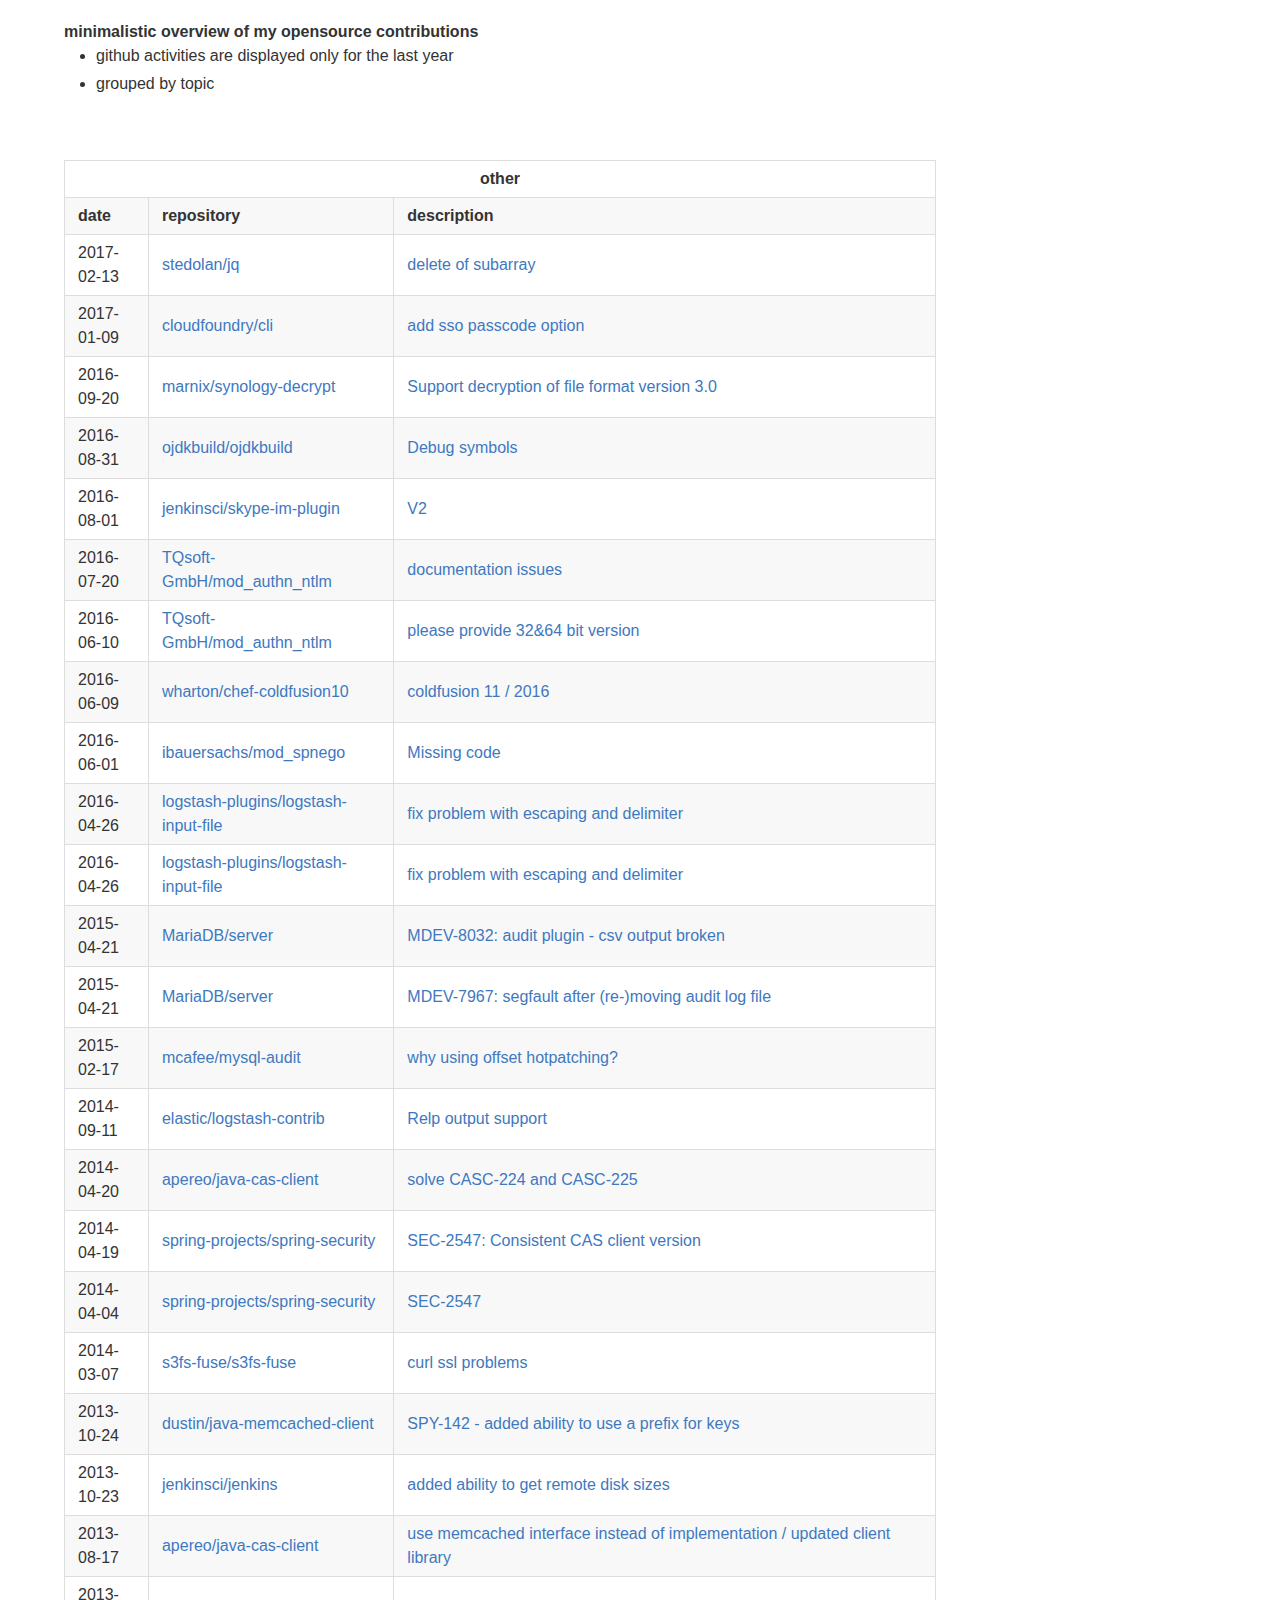
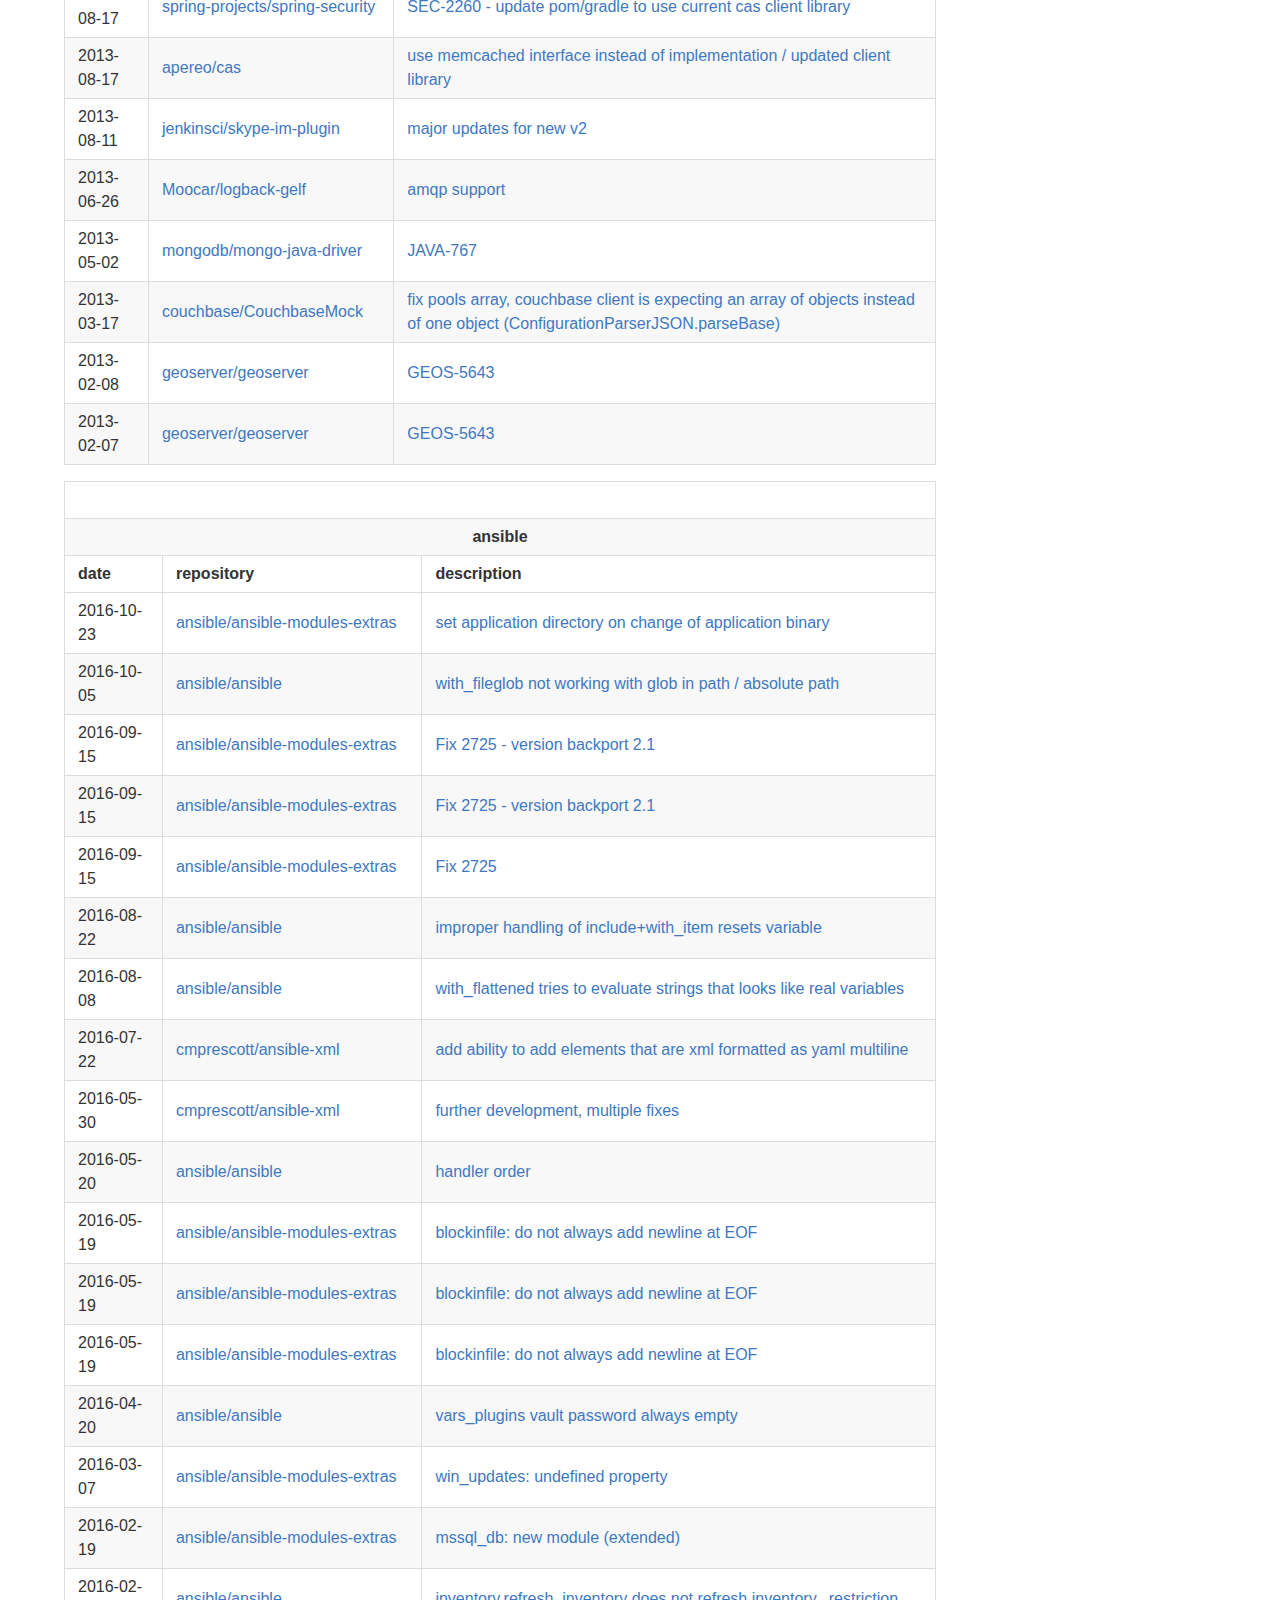
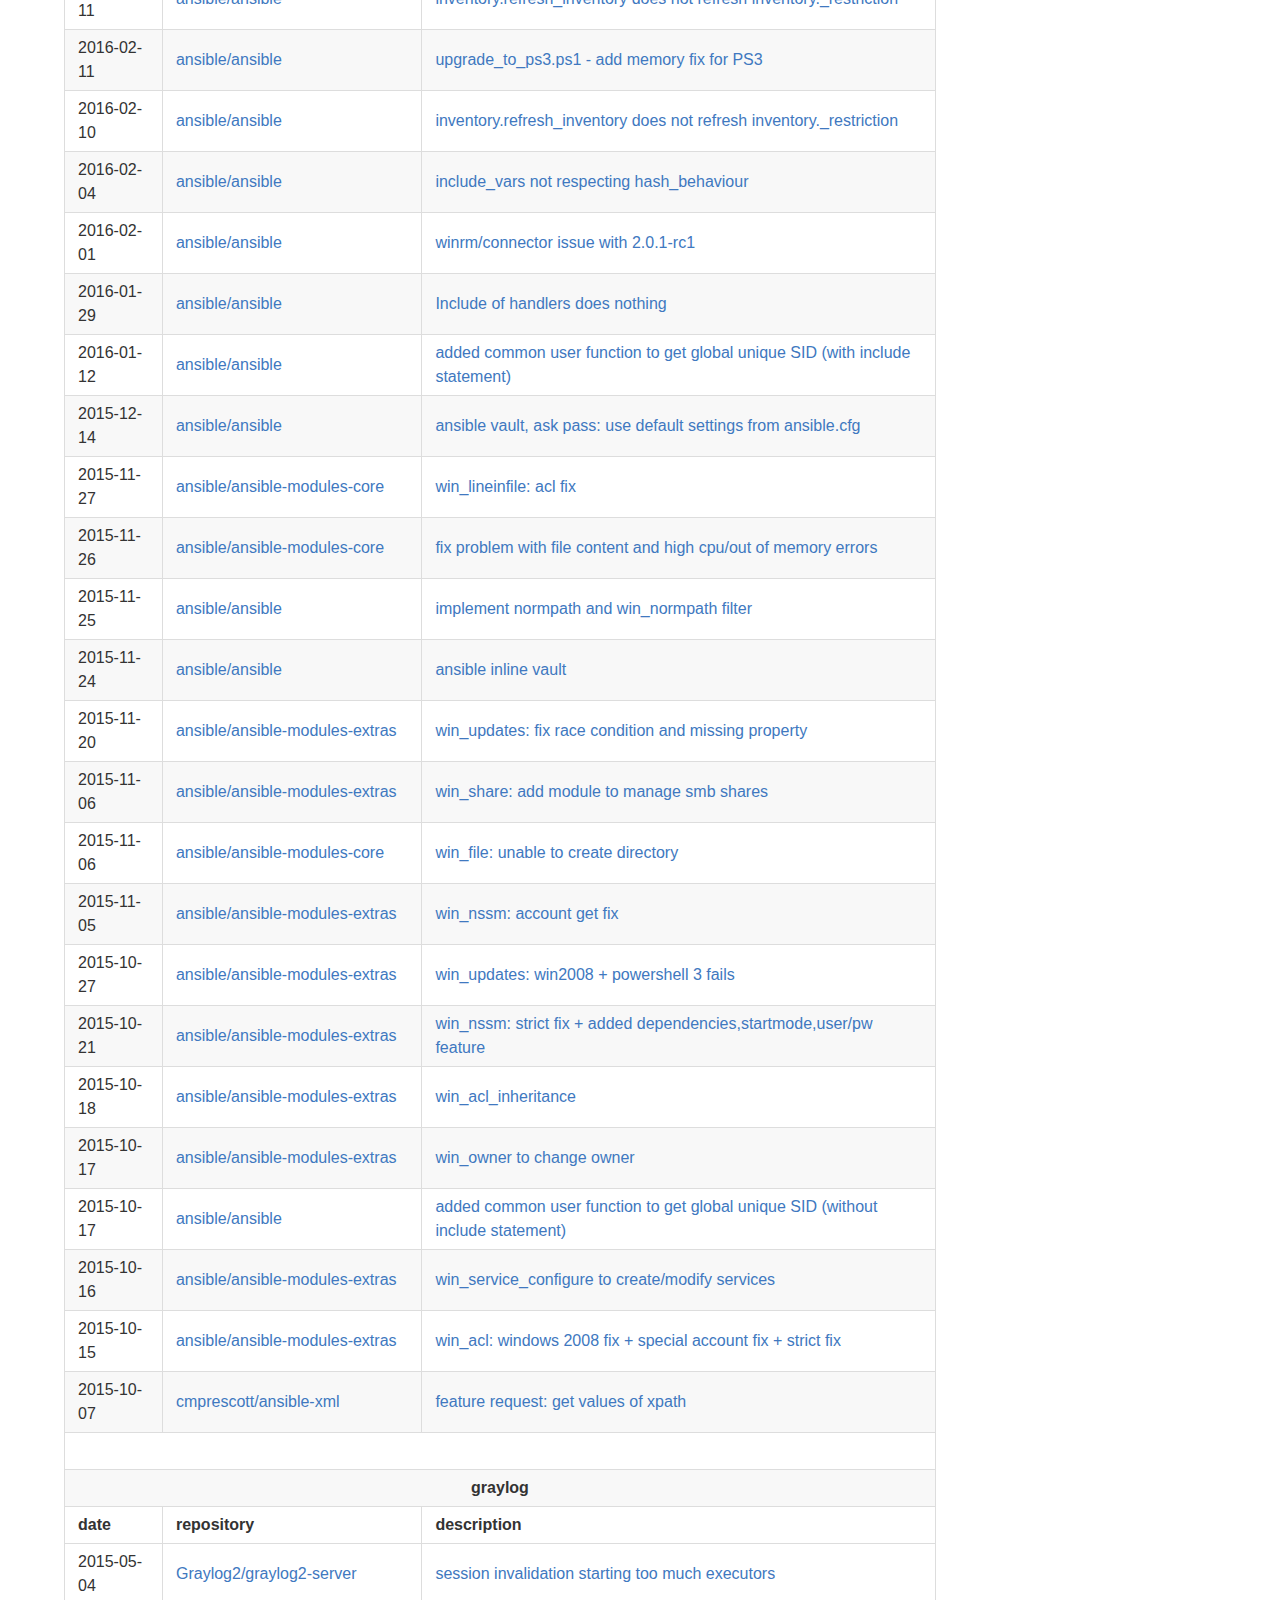
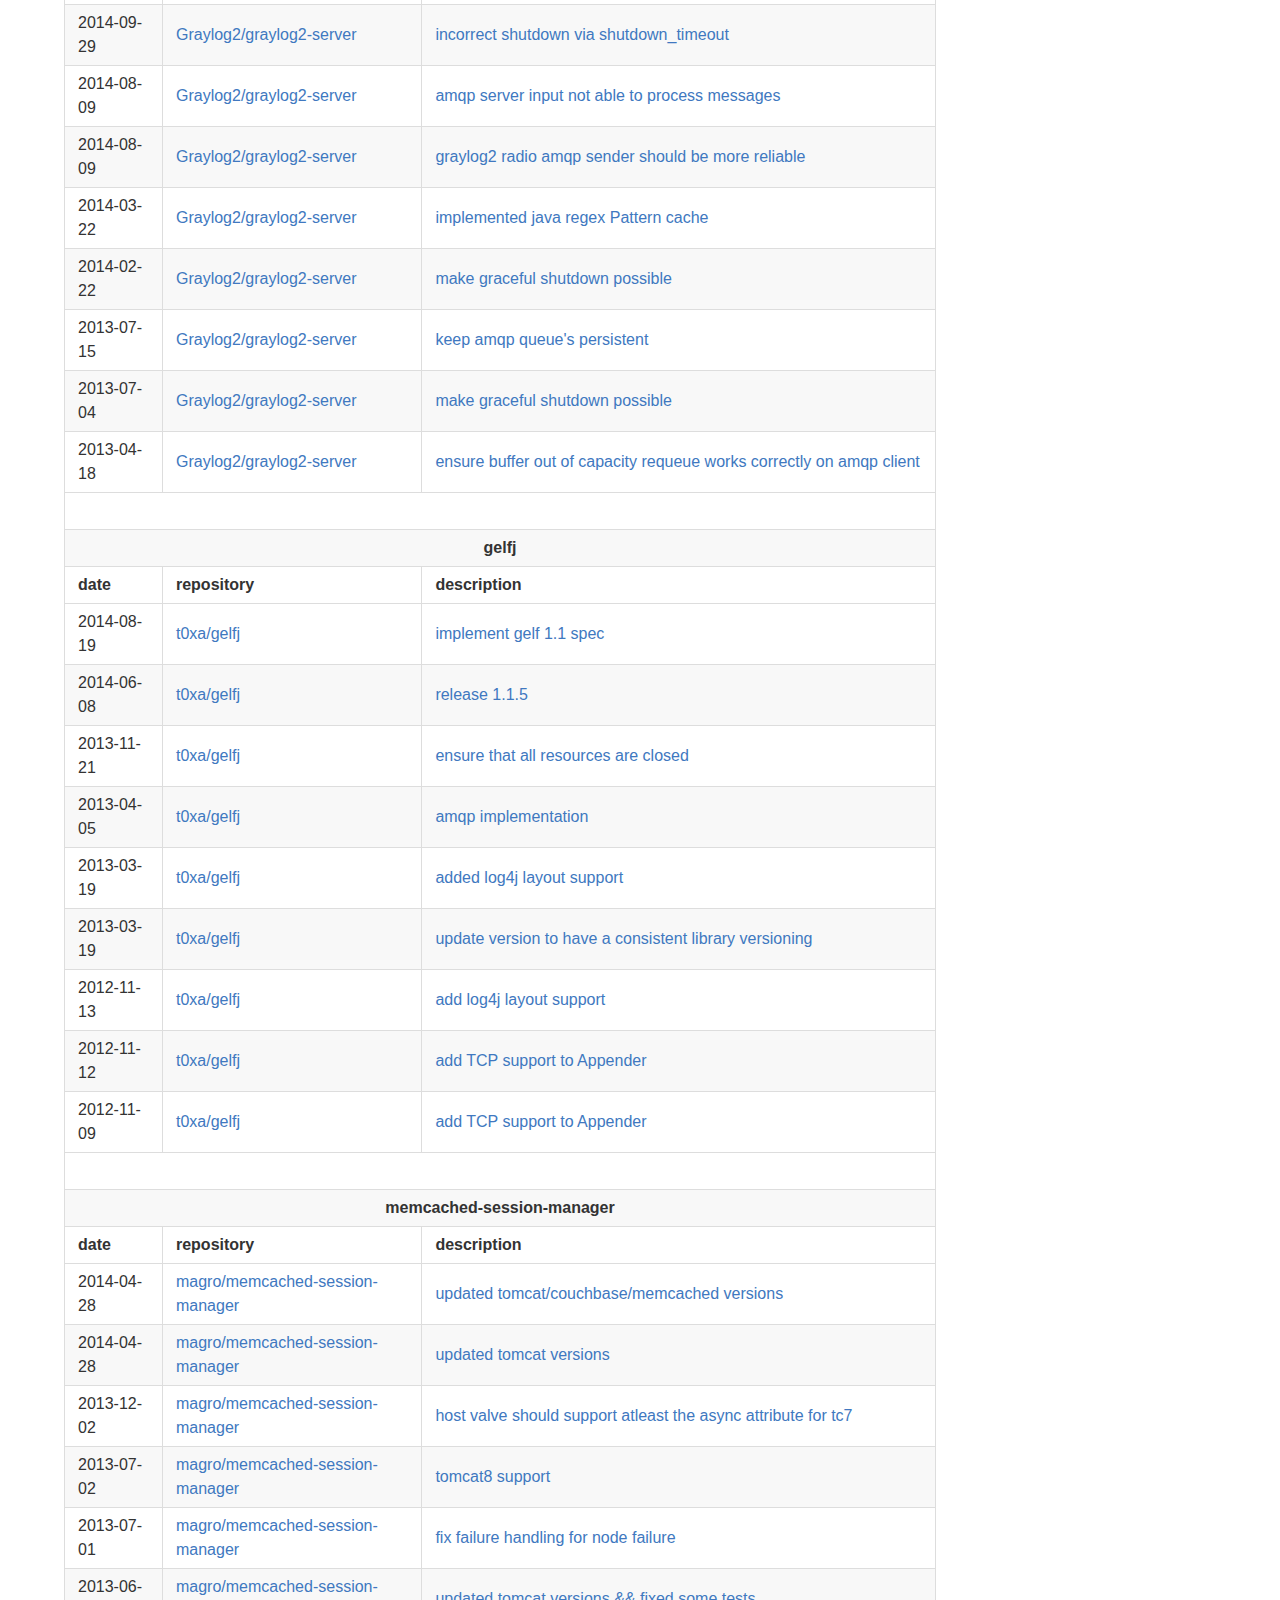
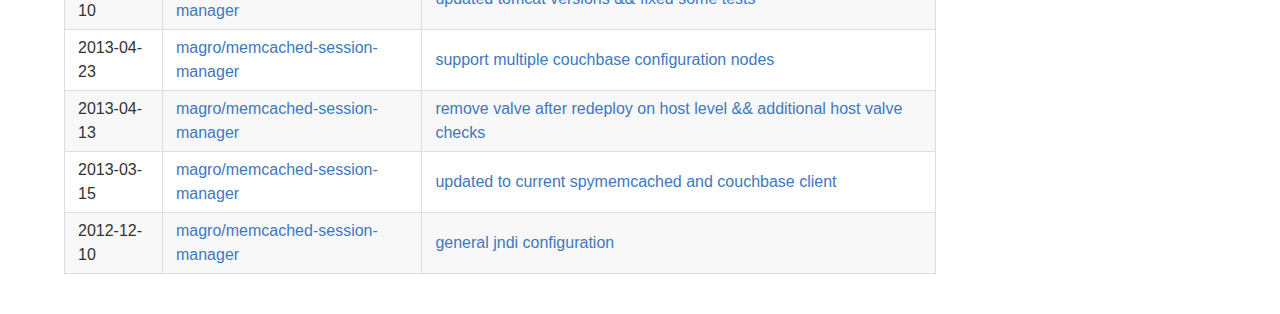
==== commit 9690c3af: "updated page" ====
--- a/index.html
+++ b/index.html
@@ -194,6 +194,7 @@
 
 <!-- start -->
 
+
 <strong>minimalistic overview of my opensource contributions</strong>
 <ul>
 <li>github activities are displayed only for the last year</li>
@@ -206,29 +207,37 @@
 <tr><td colspan="3" align="center"><strong>other</strong></td></tr>
 <tr><td><strong>date</strong></td><td><strong>repository</strong></td><td><strong>description</strong></td></tr>
 </thead><tbody>
+<tr><td>2017-02-13</td><td><a href="https://github.com/stedolan/jq">stedolan/jq</a></td><td><a href="https://github.com/stedolan/jq/issues/1339">delete of subarray</a></td></tr>
+
+<tr><td>2017-01-09</td><td><a href="https://github.com/cloudfoundry/cli">cloudfoundry/cli</a></td><td><a href="https://github.com/cloudfoundry/cli/pull/1052">add sso passcode option</a></td></tr>
+
+<tr><td>2016-09-20</td><td><a href="https://github.com/marnix/synology-decrypt">marnix/synology-decrypt</a></td><td><a href="https://github.com/marnix/synology-decrypt/issues/15">Support decryption of file format version 3.0</a></td></tr>
+
+<tr><td>2016-08-31</td><td><a href="https://github.com/ojdkbuild/ojdkbuild">ojdkbuild/ojdkbuild</a></td><td><a href="https://github.com/ojdkbuild/ojdkbuild/issues/7">Debug symbols</a></td></tr>
+
 <tr><td>2016-08-01</td><td><a href="https://github.com/jenkinsci/skype-im-plugin">jenkinsci/skype-im-plugin</a></td><td><a href="https://github.com/jenkinsci/skype-im-plugin/pull/3">V2</a></td></tr>
 
-<tr><td>2016-07-20</td><td><a href="https://github.com/YvesR/mod_authn_ntlm">YvesR/mod_authn_ntlm</a></td><td><a href="https://github.com/YvesR/mod_authn_ntlm/issues/17">documentation issues</a></td></tr>
-
-<tr><td>2016-06-10</td><td><a href="https://github.com/YvesR/mod_authn_ntlm">YvesR/mod_authn_ntlm</a></td><td><a href="https://github.com/YvesR/mod_authn_ntlm/issues/13">please provide 32&amp;64 bit version</a></td></tr>
+<tr><td>2016-07-20</td><td><a href="https://github.com/TQsoft-GmbH/mod_authn_ntlm">TQsoft-GmbH/mod_authn_ntlm</a></td><td><a href="https://github.com/TQsoft-GmbH/mod_authn_ntlm/issues/17">documentation issues</a></td></tr>
+
+<tr><td>2016-06-10</td><td><a href="https://github.com/TQsoft-GmbH/mod_authn_ntlm">TQsoft-GmbH/mod_authn_ntlm</a></td><td><a href="https://github.com/TQsoft-GmbH/mod_authn_ntlm/issues/13">please provide 32&amp;64 bit version</a></td></tr>
 
 <tr><td>2016-06-09</td><td><a href="https://github.com/wharton/chef-coldfusion10">wharton/chef-coldfusion10</a></td><td><a href="https://github.com/wharton/chef-coldfusion10/issues/24">coldfusion 11 / 2016</a></td></tr>
 
 <tr><td>2016-06-01</td><td><a href="https://github.com/ibauersachs/mod_spnego">ibauersachs/mod_spnego</a></td><td><a href="https://github.com/ibauersachs/mod_spnego/issues/2">Missing code</a></td></tr>
 
+<tr><td>2016-04-26</td><td><a href="https://github.com/logstash-plugins/logstash-input-file">logstash-plugins/logstash-input-file</a></td><td><a href="https://github.com/logstash-plugins/logstash-input-file/pull/119">fix problem with escaping and delimiter</a></td></tr>
+
 <tr><td>2016-04-26</td><td><a href="https://github.com/logstash-plugins/logstash-input-file">logstash-plugins/logstash-input-file</a></td><td><a href="https://github.com/logstash-plugins/logstash-input-file/pull/120">fix problem with escaping and delimiter</a></td></tr>
 
-<tr><td>2016-04-26</td><td><a href="https://github.com/logstash-plugins/logstash-input-file">logstash-plugins/logstash-input-file</a></td><td><a href="https://github.com/logstash-plugins/logstash-input-file/pull/119">fix problem with escaping and delimiter</a></td></tr>
+<tr><td>2015-04-21</td><td><a href="https://github.com/MariaDB/server">MariaDB/server</a></td><td><a href="https://github.com/MariaDB/server/pull/45">MDEV-8032: audit plugin - csv output broken</a></td></tr>
 
 <tr><td>2015-04-21</td><td><a href="https://github.com/MariaDB/server">MariaDB/server</a></td><td><a href="https://github.com/MariaDB/server/pull/46">MDEV-7967: segfault after (re-)moving audit log file</a></td></tr>
 
-<tr><td>2015-04-21</td><td><a href="https://github.com/MariaDB/server">MariaDB/server</a></td><td><a href="https://github.com/MariaDB/server/pull/45">MDEV-8032: audit plugin - csv output broken</a></td></tr>
-
 <tr><td>2015-02-17</td><td><a href="https://github.com/mcafee/mysql-audit">mcafee/mysql-audit</a></td><td><a href="https://github.com/mcafee/mysql-audit/issues/105">why using offset hotpatching?</a></td></tr>
 
 <tr><td>2014-09-11</td><td><a href="https://github.com/elastic/logstash-contrib">elastic/logstash-contrib</a></td><td><a href="https://github.com/elastic/logstash-contrib/pull/108">Relp output support</a></td></tr>
 
-<tr><td>2014-04-20</td><td><a href="https://github.com/Jasig/java-cas-client">Jasig/java-cas-client</a></td><td><a href="https://github.com/Jasig/java-cas-client/pull/70">solve CASC-224 and CASC-225</a></td></tr>
+<tr><td>2014-04-20</td><td><a href="https://github.com/apereo/java-cas-client">apereo/java-cas-client</a></td><td><a href="https://github.com/apereo/java-cas-client/pull/70">solve CASC-224 and CASC-225</a></td></tr>
 
 <tr><td>2014-04-19</td><td><a href="https://github.com/spring-projects/spring-security">spring-projects/spring-security</a></td><td><a href="https://github.com/spring-projects/spring-security/pull/86">SEC-2547: Consistent CAS client version</a></td></tr>
 
@@ -240,11 +249,11 @@
 
 <tr><td>2013-10-23</td><td><a href="https://github.com/jenkinsci/jenkins">jenkinsci/jenkins</a></td><td><a href="https://github.com/jenkinsci/jenkins/pull/982">added ability to get remote disk sizes</a></td></tr>
 
+<tr><td>2013-08-17</td><td><a href="https://github.com/apereo/java-cas-client">apereo/java-cas-client</a></td><td><a href="https://github.com/apereo/java-cas-client/pull/57">use memcached interface instead of implementation / updated client library</a></td></tr>
+
 <tr><td>2013-08-17</td><td><a href="https://github.com/spring-projects/spring-security">spring-projects/spring-security</a></td><td><a href="https://github.com/spring-projects/spring-security/pull/41">SEC-2260 - update pom/gradle to use current cas client library</a></td></tr>
 
-<tr><td>2013-08-17</td><td><a href="https://github.com/Jasig/java-cas-client">Jasig/java-cas-client</a></td><td><a href="https://github.com/Jasig/java-cas-client/pull/57">use memcached interface instead of implementation / updated client library</a></td></tr>
-
-<tr><td>2013-08-17</td><td><a href="https://github.com/Jasig/cas">Jasig/cas</a></td><td><a href="https://github.com/Jasig/cas/pull/302">use memcached interface instead of implementation / updated client library</a></td></tr>
+<tr><td>2013-08-17</td><td><a href="https://github.com/apereo/cas">apereo/cas</a></td><td><a href="https://github.com/apereo/cas/pull/302">use memcached interface instead of implementation / updated client library</a></td></tr>
 
 <tr><td>2013-08-11</td><td><a href="https://github.com/jenkinsci/skype-im-plugin">jenkinsci/skype-im-plugin</a></td><td><a href="https://github.com/jenkinsci/skype-im-plugin/pull/2">major updates for new v2</a></td></tr>
 
@@ -261,12 +270,24 @@
 </tbody>
 </table>
 <table>
-        <thead>
-        <tr><td colspan="3" align="center"><br /></td></tr>
-        <tr><td colspan="3" align="center"><strong>ansible</strong></td></tr>
-        <tr><td><strong>date</strong></td><td><strong>repository</strong></td><td><strong>description</strong></td></tr>
-        </thead><tbody>
-        <tr><td>2016-08-08</td><td><a href="https://github.com/ansible/ansible">ansible/ansible</a></td><td><a href="https://github.com/ansible/ansible/issues/16992">with_flattened tries to evaluate strings that looks like real variables</a></td></tr>
+	<thead>
+	<tr><td colspan="3" align="center"><br /></td></tr>
+	<tr><td colspan="3" align="center"><strong>ansible</strong></td></tr>
+	<tr><td><strong>date</strong></td><td><strong>repository</strong></td><td><strong>description</strong></td></tr>
+	</thead><tbody>
+	<tr><td>2016-10-23</td><td><a href="https://github.com/ansible/ansible-modules-extras">ansible/ansible-modules-extras</a></td><td><a href="https://github.com/ansible/ansible-modules-extras/pull/3267">set application directory on change of application binary</a></td></tr>
+
+<tr><td>2016-10-05</td><td><a href="https://github.com/ansible/ansible">ansible/ansible</a></td><td><a href="https://github.com/ansible/ansible/issues/17907">with_fileglob not working with glob in path / absolute path</a></td></tr>
+
+<tr><td>2016-09-15</td><td><a href="https://github.com/ansible/ansible-modules-extras">ansible/ansible-modules-extras</a></td><td><a href="https://github.com/ansible/ansible-modules-extras/pull/2923">Fix 2725 - version backport 2.1</a></td></tr>
+
+<tr><td>2016-09-15</td><td><a href="https://github.com/ansible/ansible-modules-extras">ansible/ansible-modules-extras</a></td><td><a href="https://github.com/ansible/ansible-modules-extras/pull/2922">Fix 2725 - version backport 2.1</a></td></tr>
+
+<tr><td>2016-09-15</td><td><a href="https://github.com/ansible/ansible-modules-extras">ansible/ansible-modules-extras</a></td><td><a href="https://github.com/ansible/ansible-modules-extras/pull/2920">Fix 2725</a></td></tr>
+
+<tr><td>2016-08-22</td><td><a href="https://github.com/ansible/ansible">ansible/ansible</a></td><td><a href="https://github.com/ansible/ansible/issues/17180">improper handling of include+with_item resets variable</a></td></tr>
+
+<tr><td>2016-08-08</td><td><a href="https://github.com/ansible/ansible">ansible/ansible</a></td><td><a href="https://github.com/ansible/ansible/issues/16992">with_flattened tries to evaluate strings that looks like real variables</a></td></tr>
 
 <tr><td>2016-07-22</td><td><a href="https://github.com/cmprescott/ansible-xml">cmprescott/ansible-xml</a></td><td><a href="https://github.com/cmprescott/ansible-xml/pull/76">add ability to add elements that are xml formatted as yaml multiline</a></td></tr>
 
@@ -324,30 +345,30 @@
 
 <tr><td>2015-10-18</td><td><a href="https://github.com/ansible/ansible-modules-extras">ansible/ansible-modules-extras</a></td><td><a href="https://github.com/ansible/ansible-modules-extras/pull/1119">win_acl_inheritance</a></td></tr>
 
+<tr><td>2015-10-17</td><td><a href="https://github.com/ansible/ansible-modules-extras">ansible/ansible-modules-extras</a></td><td><a href="https://github.com/ansible/ansible-modules-extras/pull/1117">win_owner to change owner</a></td></tr>
+
 <tr><td>2015-10-17</td><td><a href="https://github.com/ansible/ansible">ansible/ansible</a></td><td><a href="https://github.com/ansible/ansible/pull/12806">added common user function to get global unique SID (without include statement)</a></td></tr>
 
-<tr><td>2015-10-17</td><td><a href="https://github.com/ansible/ansible-modules-extras">ansible/ansible-modules-extras</a></td><td><a href="https://github.com/ansible/ansible-modules-extras/pull/1117">win_owner to change owner</a></td></tr>
-
 <tr><td>2015-10-16</td><td><a href="https://github.com/ansible/ansible-modules-extras">ansible/ansible-modules-extras</a></td><td><a href="https://github.com/ansible/ansible-modules-extras/pull/1115">win_service_configure to create/modify services</a></td></tr>
 
 <tr><td>2015-10-15</td><td><a href="https://github.com/ansible/ansible-modules-extras">ansible/ansible-modules-extras</a></td><td><a href="https://github.com/ansible/ansible-modules-extras/pull/1111">win_acl: windows 2008 fix + special account fix + strict fix</a></td></tr>
 
 <tr><td>2015-10-07</td><td><a href="https://github.com/cmprescott/ansible-xml">cmprescott/ansible-xml</a></td><td><a href="https://github.com/cmprescott/ansible-xml/pull/34">feature request: get values of xpath</a></td></tr>
 
-        </tbody>
-                <thead>
-        <tr><td colspan="3" align="center"><br /></td></tr>
-        <tr><td colspan="3" align="center"><strong>graylog</strong></td></tr>
-        <tr><td><strong>date</strong></td><td><strong>repository</strong></td><td><strong>description</strong></td></tr>
-        </thead><tbody>
-        <tr><td>2015-05-04</td><td><a href="https://github.com/Graylog2/graylog2-server">Graylog2/graylog2-server</a></td><td><a href="https://github.com/Graylog2/graylog2-server/issues/1137">session invalidation starting too much executors</a></td></tr>
+	</tbody>
+		<thead>
+	<tr><td colspan="3" align="center"><br /></td></tr>
+	<tr><td colspan="3" align="center"><strong>graylog</strong></td></tr>
+	<tr><td><strong>date</strong></td><td><strong>repository</strong></td><td><strong>description</strong></td></tr>
+	</thead><tbody>
+	<tr><td>2015-05-04</td><td><a href="https://github.com/Graylog2/graylog2-server">Graylog2/graylog2-server</a></td><td><a href="https://github.com/Graylog2/graylog2-server/issues/1137">session invalidation starting too much executors</a></td></tr>
 
 <tr><td>2014-09-29</td><td><a href="https://github.com/Graylog2/graylog2-server">Graylog2/graylog2-server</a></td><td><a href="https://github.com/Graylog2/graylog2-server/issues/729">incorrect shutdown via shutdown_timeout</a></td></tr>
 
+<tr><td>2014-08-09</td><td><a href="https://github.com/Graylog2/graylog2-server">Graylog2/graylog2-server</a></td><td><a href="https://github.com/Graylog2/graylog2-server/issues/664">amqp server input not able to process messages</a></td></tr>
+
 <tr><td>2014-08-09</td><td><a href="https://github.com/Graylog2/graylog2-server">Graylog2/graylog2-server</a></td><td><a href="https://github.com/Graylog2/graylog2-server/issues/665">graylog2 radio amqp sender should be more reliable</a></td></tr>
 
-<tr><td>2014-08-09</td><td><a href="https://github.com/Graylog2/graylog2-server">Graylog2/graylog2-server</a></td><td><a href="https://github.com/Graylog2/graylog2-server/issues/664">amqp server input not able to process messages</a></td></tr>
-
 <tr><td>2014-03-22</td><td><a href="https://github.com/Graylog2/graylog2-server">Graylog2/graylog2-server</a></td><td><a href="https://github.com/Graylog2/graylog2-server/pull/487">implemented java regex Pattern cache</a></td></tr>
 
 <tr><td>2014-02-22</td><td><a href="https://github.com/Graylog2/graylog2-server">Graylog2/graylog2-server</a></td><td><a href="https://github.com/Graylog2/graylog2-server/issues/447">make graceful shutdown possible</a></td></tr>
@@ -358,13 +379,13 @@
 
 <tr><td>2013-04-18</td><td><a href="https://github.com/Graylog2/graylog2-server">Graylog2/graylog2-server</a></td><td><a href="https://github.com/Graylog2/graylog2-server/pull/134">ensure buffer out of capacity requeue works correctly on amqp client</a></td></tr>
 
-        </tbody>
-                <thead>
-        <tr><td colspan="3" align="center"><br /></td></tr>
-        <tr><td colspan="3" align="center"><strong>gelfj</strong></td></tr>
-        <tr><td><strong>date</strong></td><td><strong>repository</strong></td><td><strong>description</strong></td></tr>
-        </thead><tbody>
-        <tr><td>2014-08-19</td><td><a href="https://github.com/t0xa/gelfj">t0xa/gelfj</a></td><td><a href="https://github.com/t0xa/gelfj/pull/81">implement gelf 1.1 spec</a></td></tr>
+	</tbody>
+		<thead>
+	<tr><td colspan="3" align="center"><br /></td></tr>
+	<tr><td colspan="3" align="center"><strong>gelfj</strong></td></tr>
+	<tr><td><strong>date</strong></td><td><strong>repository</strong></td><td><strong>description</strong></td></tr>
+	</thead><tbody>
+	<tr><td>2014-08-19</td><td><a href="https://github.com/t0xa/gelfj">t0xa/gelfj</a></td><td><a href="https://github.com/t0xa/gelfj/pull/81">implement gelf 1.1 spec</a></td></tr>
 
 <tr><td>2014-06-08</td><td><a href="https://github.com/t0xa/gelfj">t0xa/gelfj</a></td><td><a href="https://github.com/t0xa/gelfj/issues/76">release 1.1.5</a></td></tr>
 
@@ -372,23 +393,23 @@
 
 <tr><td>2013-04-05</td><td><a href="https://github.com/t0xa/gelfj">t0xa/gelfj</a></td><td><a href="https://github.com/t0xa/gelfj/pull/55">amqp implementation</a></td></tr>
 
+<tr><td>2013-03-19</td><td><a href="https://github.com/t0xa/gelfj">t0xa/gelfj</a></td><td><a href="https://github.com/t0xa/gelfj/pull/52">added log4j layout support</a></td></tr>
+
 <tr><td>2013-03-19</td><td><a href="https://github.com/t0xa/gelfj">t0xa/gelfj</a></td><td><a href="https://github.com/t0xa/gelfj/pull/53">update version to have a consistent library versioning</a></td></tr>
 
-<tr><td>2013-03-19</td><td><a href="https://github.com/t0xa/gelfj">t0xa/gelfj</a></td><td><a href="https://github.com/t0xa/gelfj/pull/52">added log4j layout support</a></td></tr>
-
 <tr><td>2012-11-13</td><td><a href="https://github.com/t0xa/gelfj">t0xa/gelfj</a></td><td><a href="https://github.com/t0xa/gelfj/pull/42">add log4j layout support</a></td></tr>
 
 <tr><td>2012-11-12</td><td><a href="https://github.com/t0xa/gelfj">t0xa/gelfj</a></td><td><a href="https://github.com/t0xa/gelfj/pull/41">add TCP support to Appender</a></td></tr>
 
 <tr><td>2012-11-09</td><td><a href="https://github.com/t0xa/gelfj">t0xa/gelfj</a></td><td><a href="https://github.com/t0xa/gelfj/pull/40">add TCP support to Appender</a></td></tr>
 
-        </tbody>
-                <thead>
-        <tr><td colspan="3" align="center"><br /></td></tr>
-        <tr><td colspan="3" align="center"><strong>memcached-session-manager</strong></td></tr>
-        <tr><td><strong>date</strong></td><td><strong>repository</strong></td><td><strong>description</strong></td></tr>
-        </thead><tbody>
-        <tr><td>2014-04-28</td><td><a href="https://github.com/magro/memcached-session-manager">magro/memcached-session-manager</a></td><td><a href="https://github.com/magro/memcached-session-manager/pull/41">updated tomcat/couchbase/memcached versions</a></td></tr>
+	</tbody>
+		<thead>
+	<tr><td colspan="3" align="center"><br /></td></tr>
+	<tr><td colspan="3" align="center"><strong>memcached-session-manager</strong></td></tr>
+	<tr><td><strong>date</strong></td><td><strong>repository</strong></td><td><strong>description</strong></td></tr>
+	</thead><tbody>
+	<tr><td>2014-04-28</td><td><a href="https://github.com/magro/memcached-session-manager">magro/memcached-session-manager</a></td><td><a href="https://github.com/magro/memcached-session-manager/pull/41">updated tomcat/couchbase/memcached versions</a></td></tr>
 
 <tr><td>2014-04-28</td><td><a href="https://github.com/magro/memcached-session-manager">magro/memcached-session-manager</a></td><td><a href="https://github.com/magro/memcached-session-manager/pull/40">updated tomcat versions</a></td></tr>
 
@@ -408,10 +429,9 @@
 
 <tr><td>2012-12-10</td><td><a href="https://github.com/magro/memcached-session-manager">magro/memcached-session-manager</a></td><td><a href="https://github.com/magro/memcached-session-manager/pull/20">general jndi configuration</a></td></tr>
 
-        </tbody>
-        </table>
+	</tbody>
+	</table>
 <br />
-
 <!-- end -->
 
       </div>
@@ -459,3 +479,4 @@
 
 
 </body></html>
+
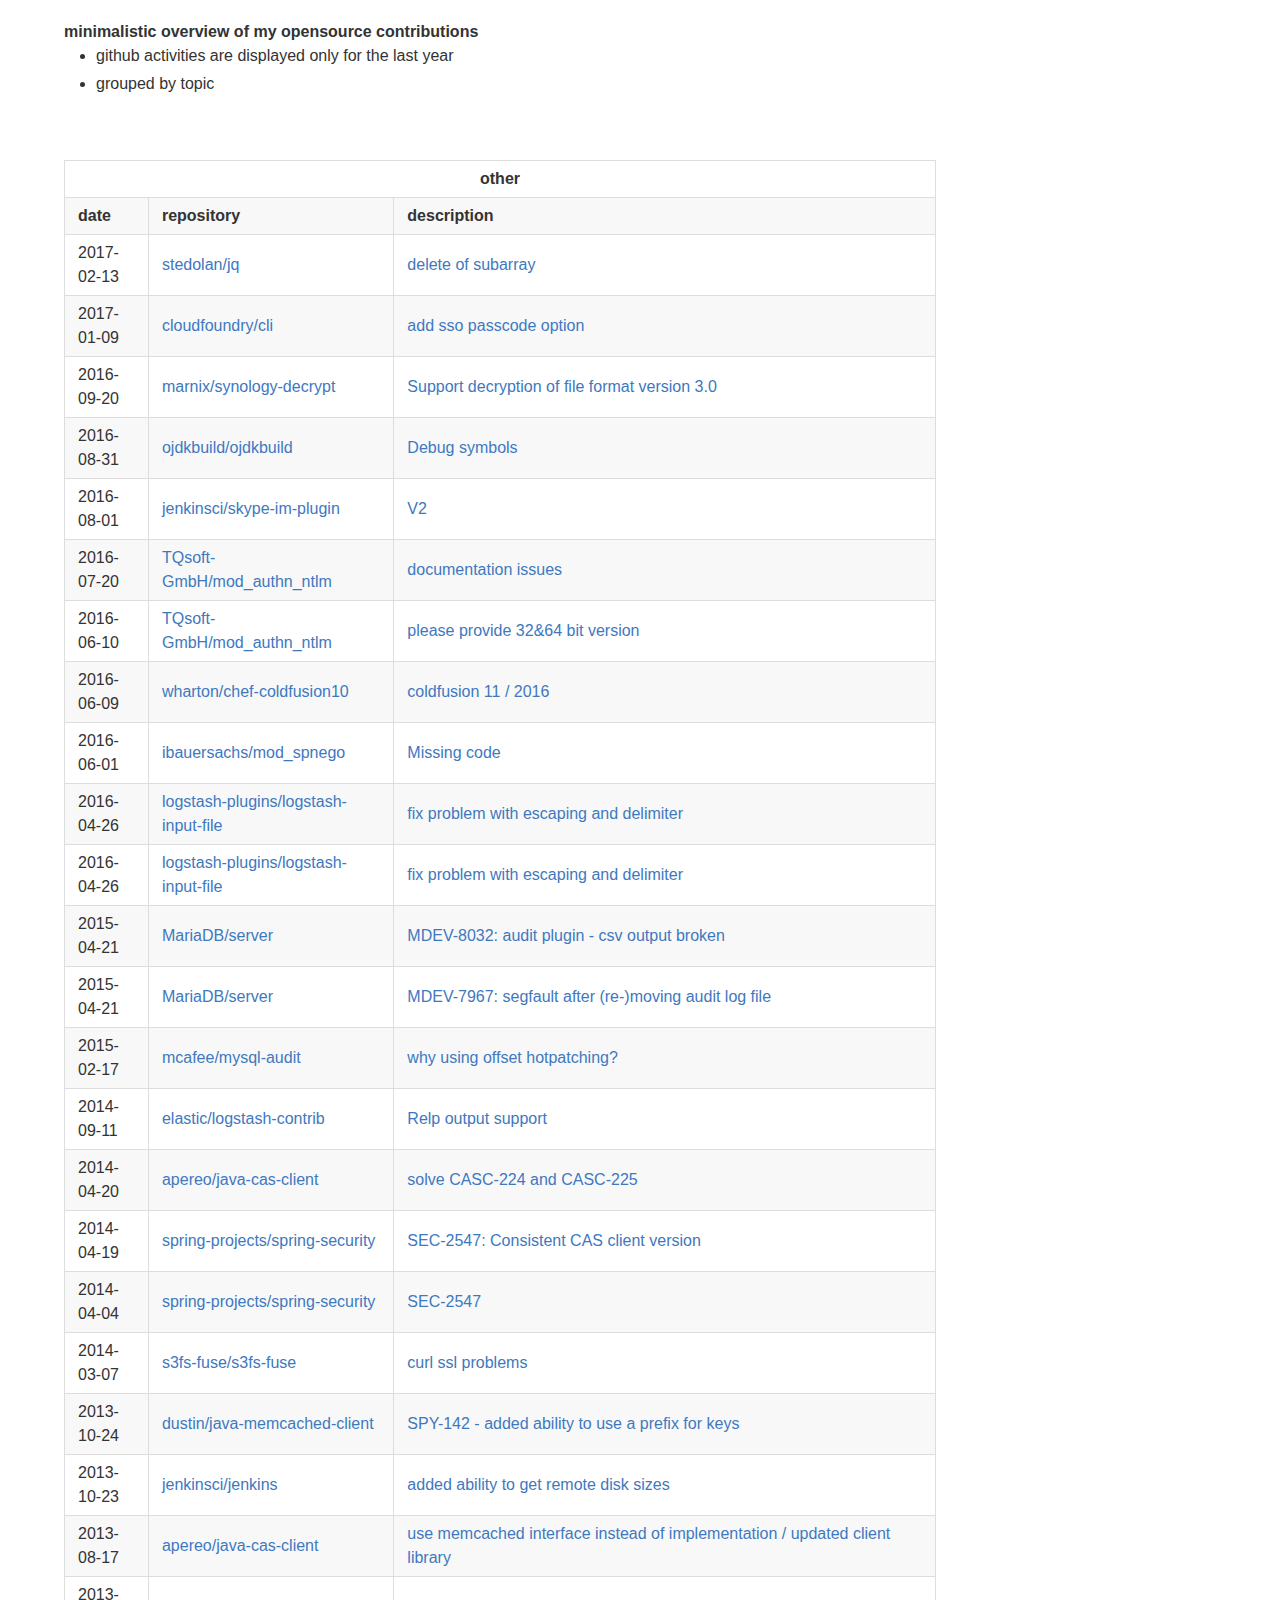
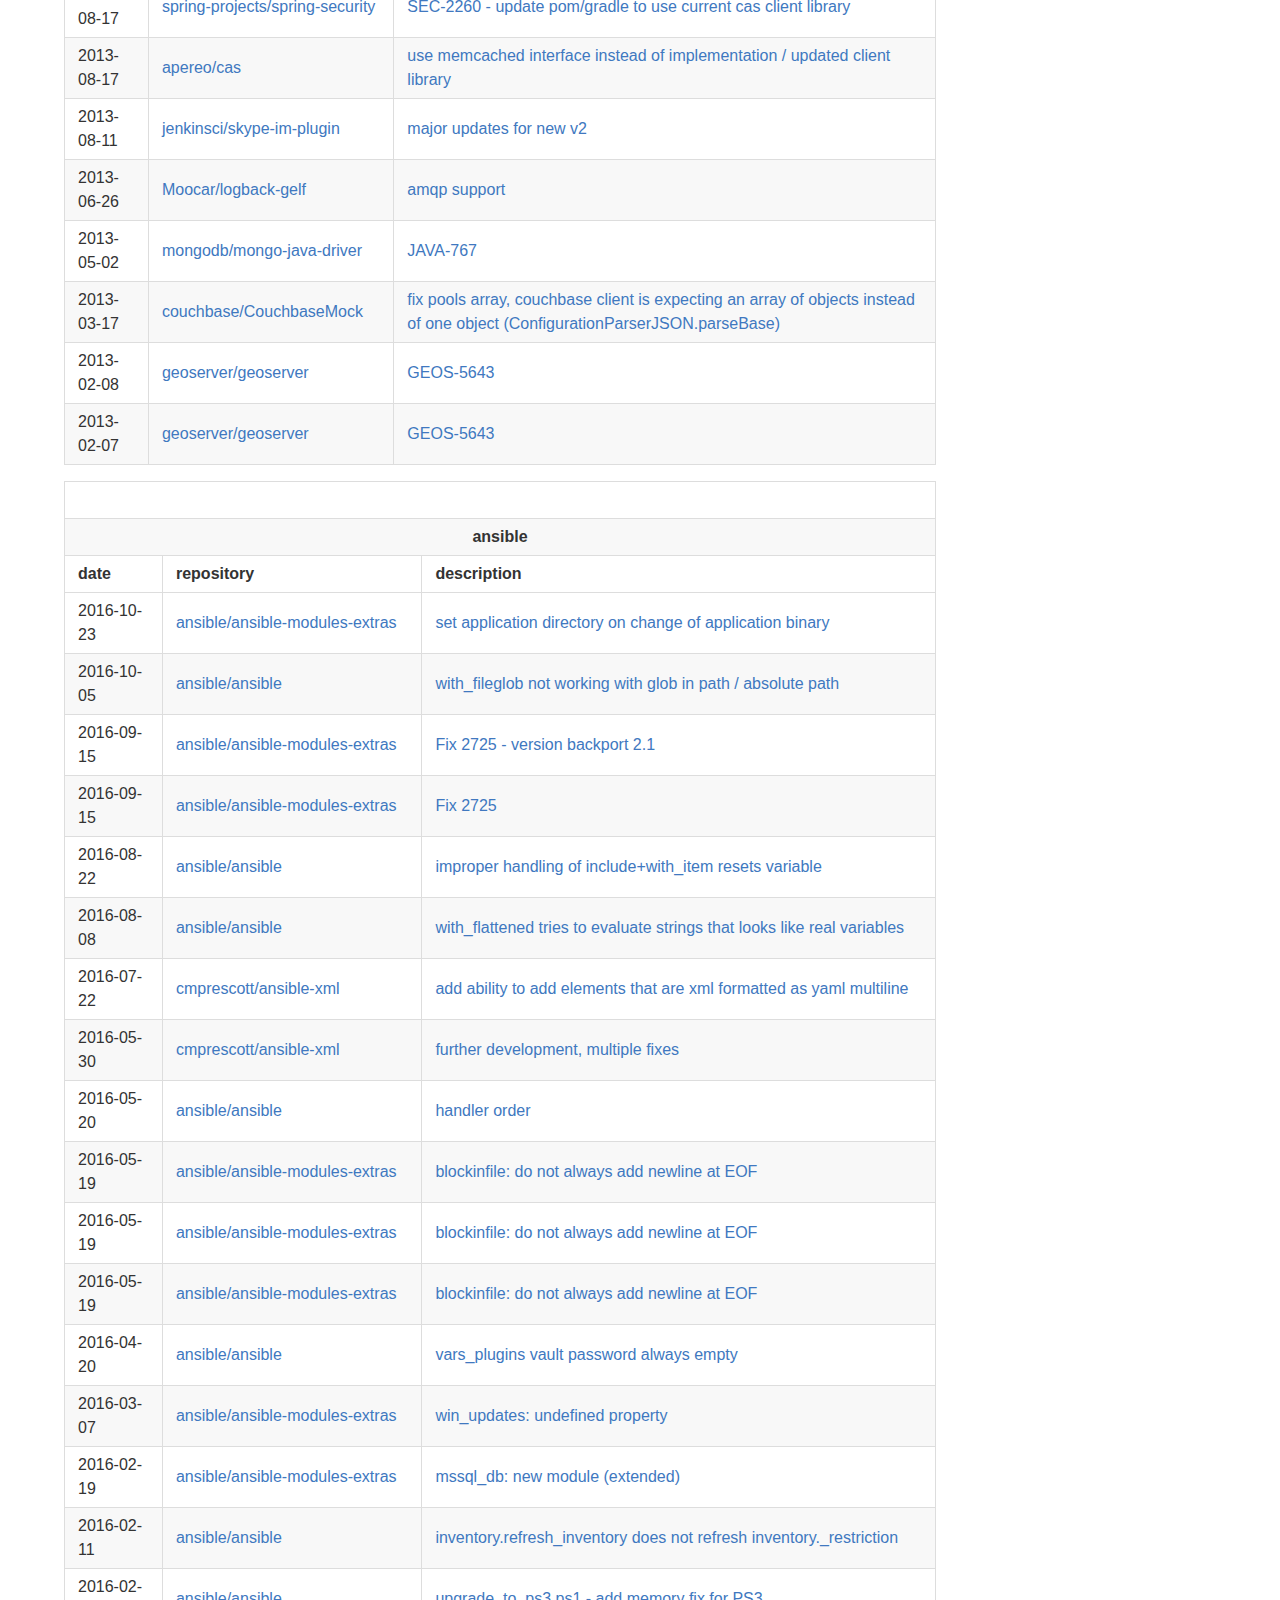
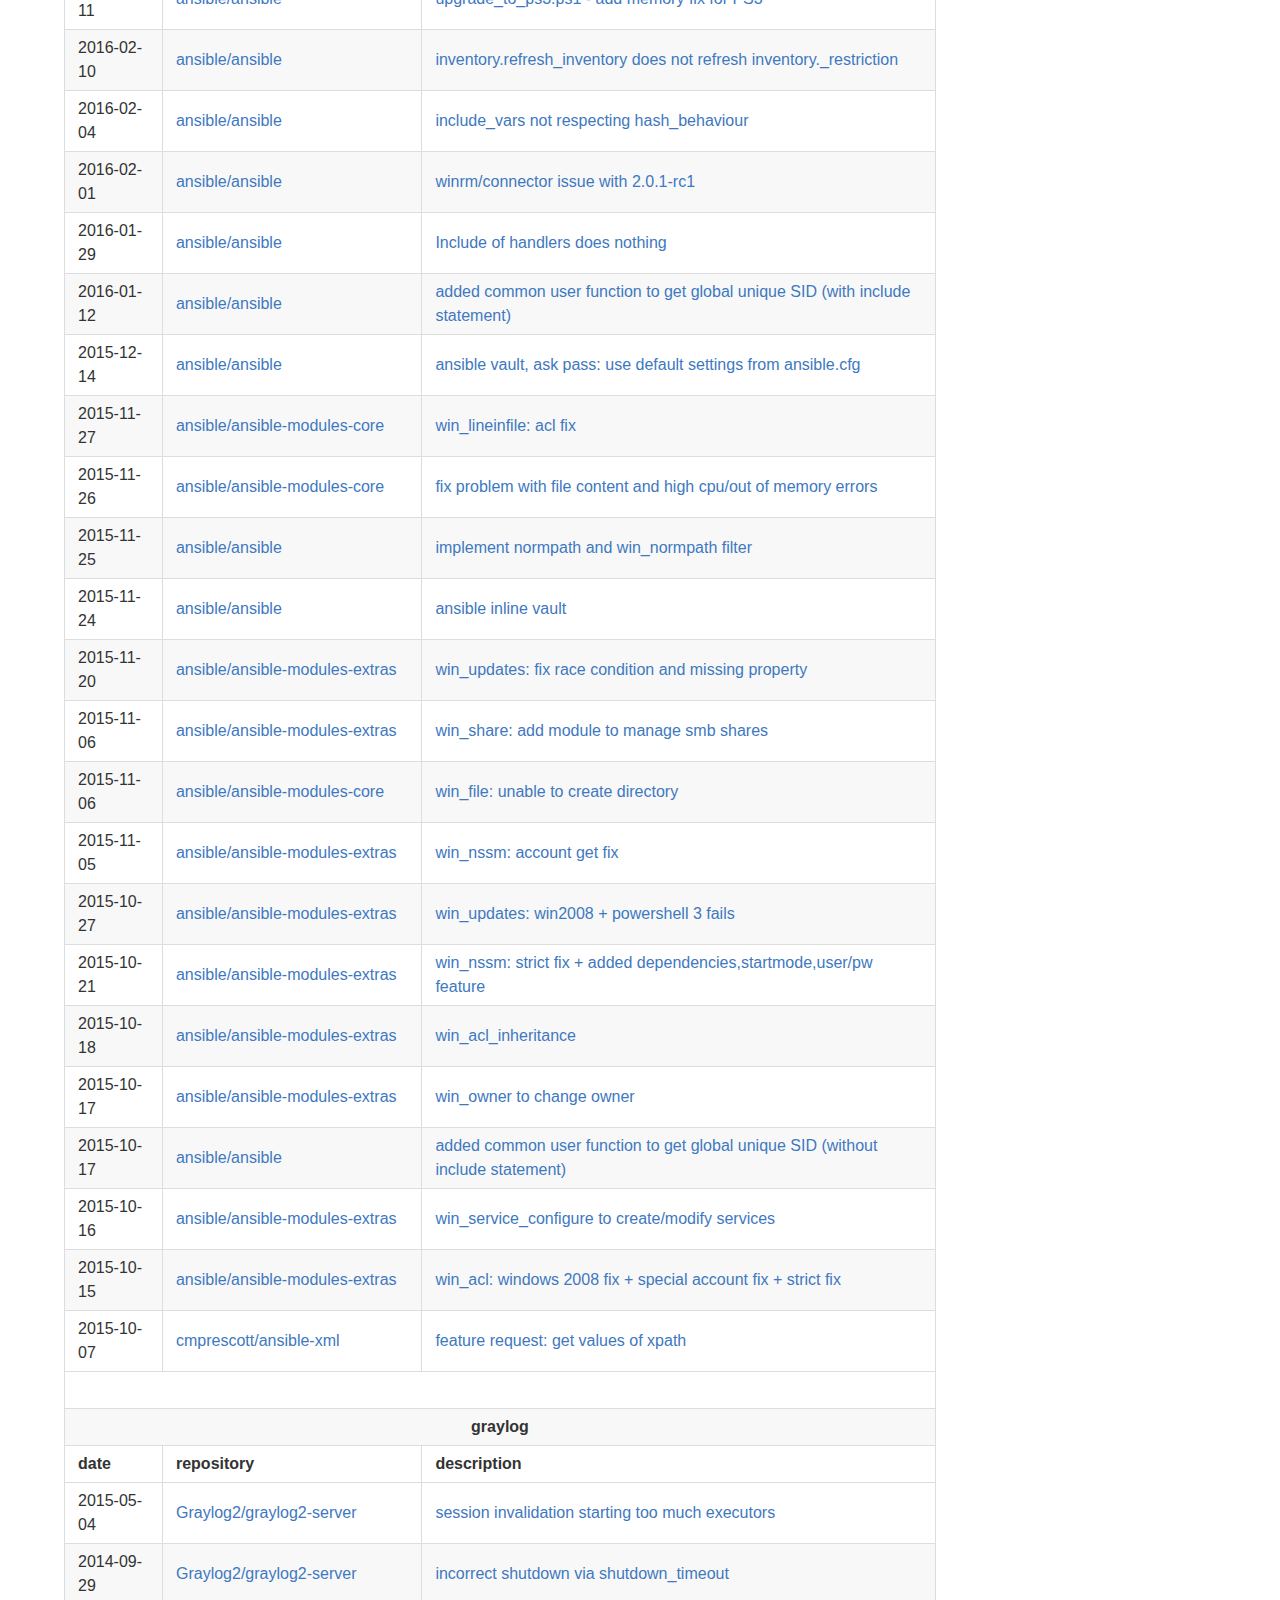
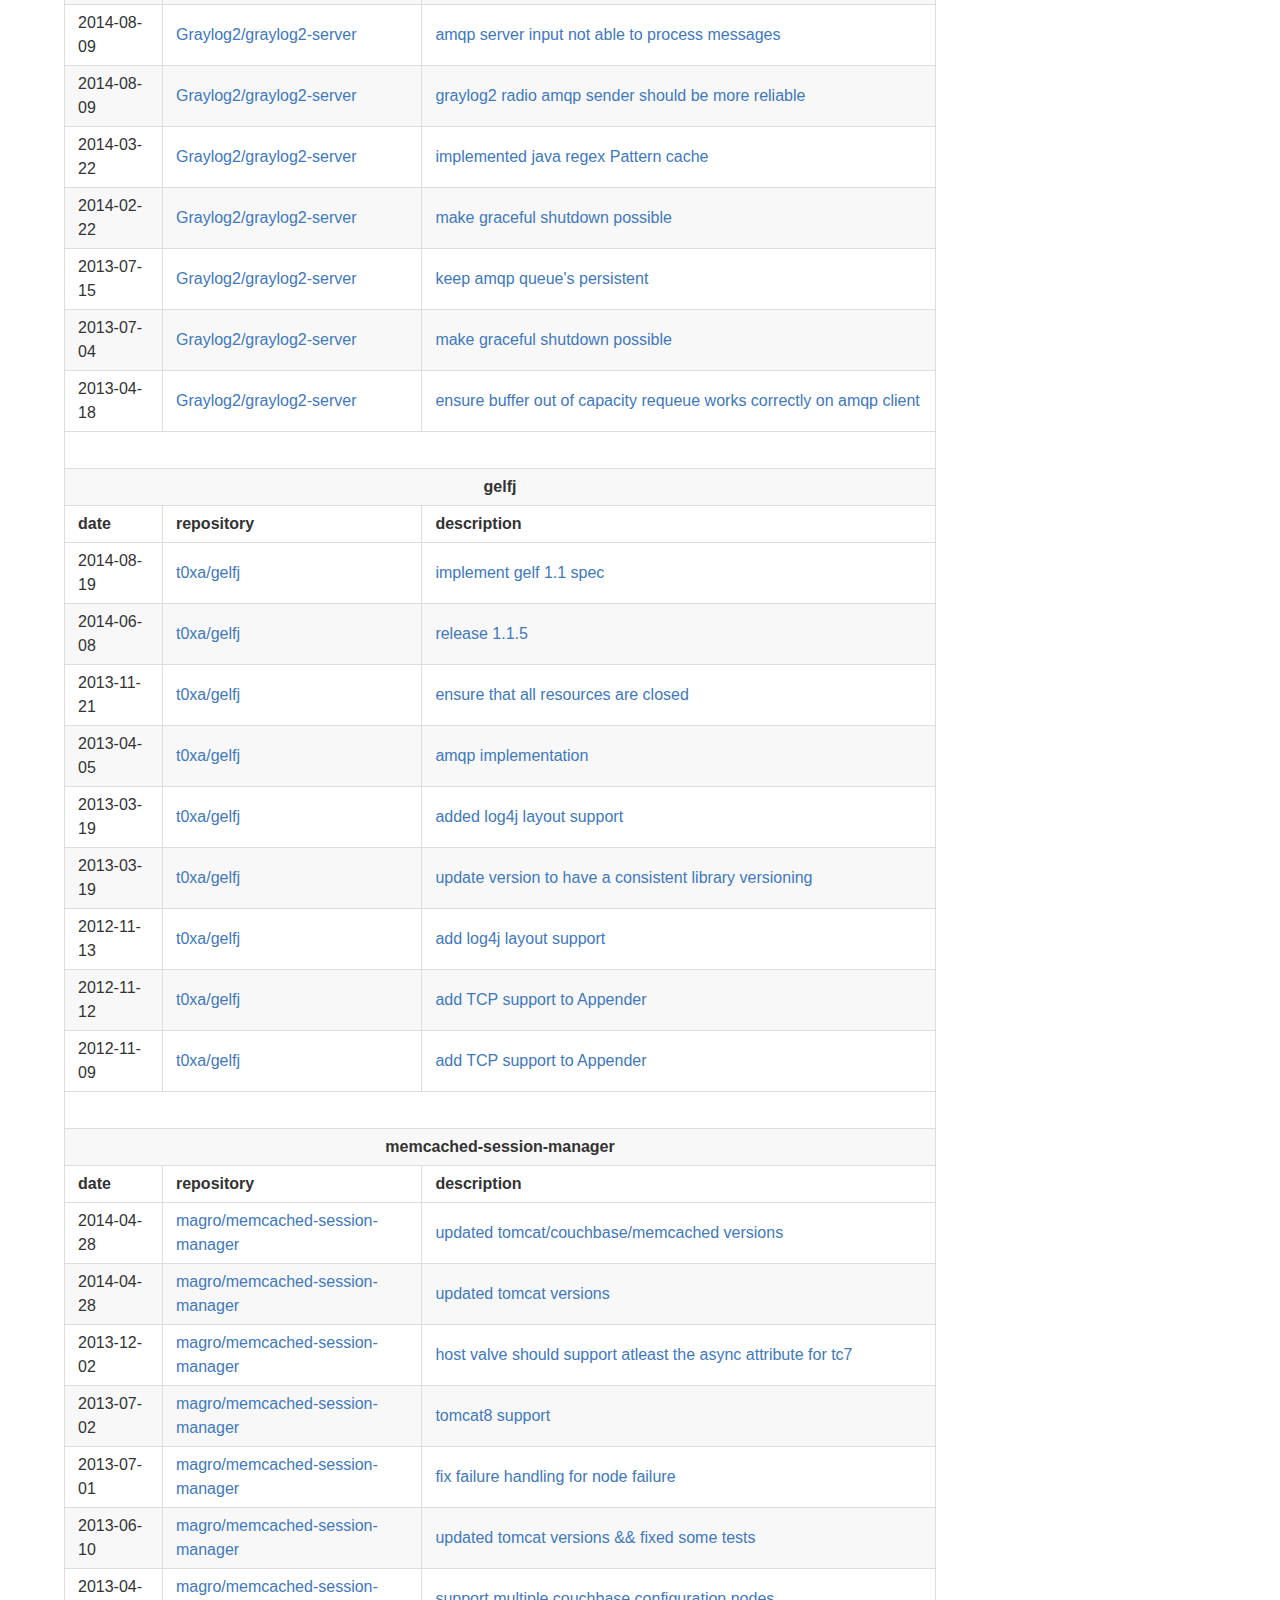
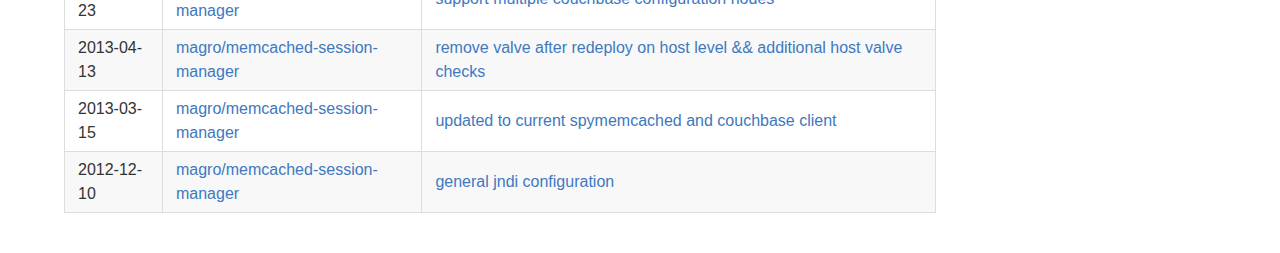
==== commit a79b5b12: "updated page" ====
--- a/index.html
+++ b/index.html
@@ -281,8 +281,6 @@
 
 <tr><td>2016-09-15</td><td><a href="https://github.com/ansible/ansible-modules-extras">ansible/ansible-modules-extras</a></td><td><a href="https://github.com/ansible/ansible-modules-extras/pull/2923">Fix 2725 - version backport 2.1</a></td></tr>
 
-<tr><td>2016-09-15</td><td><a href="https://github.com/ansible/ansible-modules-extras">ansible/ansible-modules-extras</a></td><td><a href="https://github.com/ansible/ansible-modules-extras/pull/2922">Fix 2725 - version backport 2.1</a></td></tr>
-
 <tr><td>2016-09-15</td><td><a href="https://github.com/ansible/ansible-modules-extras">ansible/ansible-modules-extras</a></td><td><a href="https://github.com/ansible/ansible-modules-extras/pull/2920">Fix 2725</a></td></tr>
 
 <tr><td>2016-08-22</td><td><a href="https://github.com/ansible/ansible">ansible/ansible</a></td><td><a href="https://github.com/ansible/ansible/issues/17180">improper handling of include+with_item resets variable</a></td></tr>
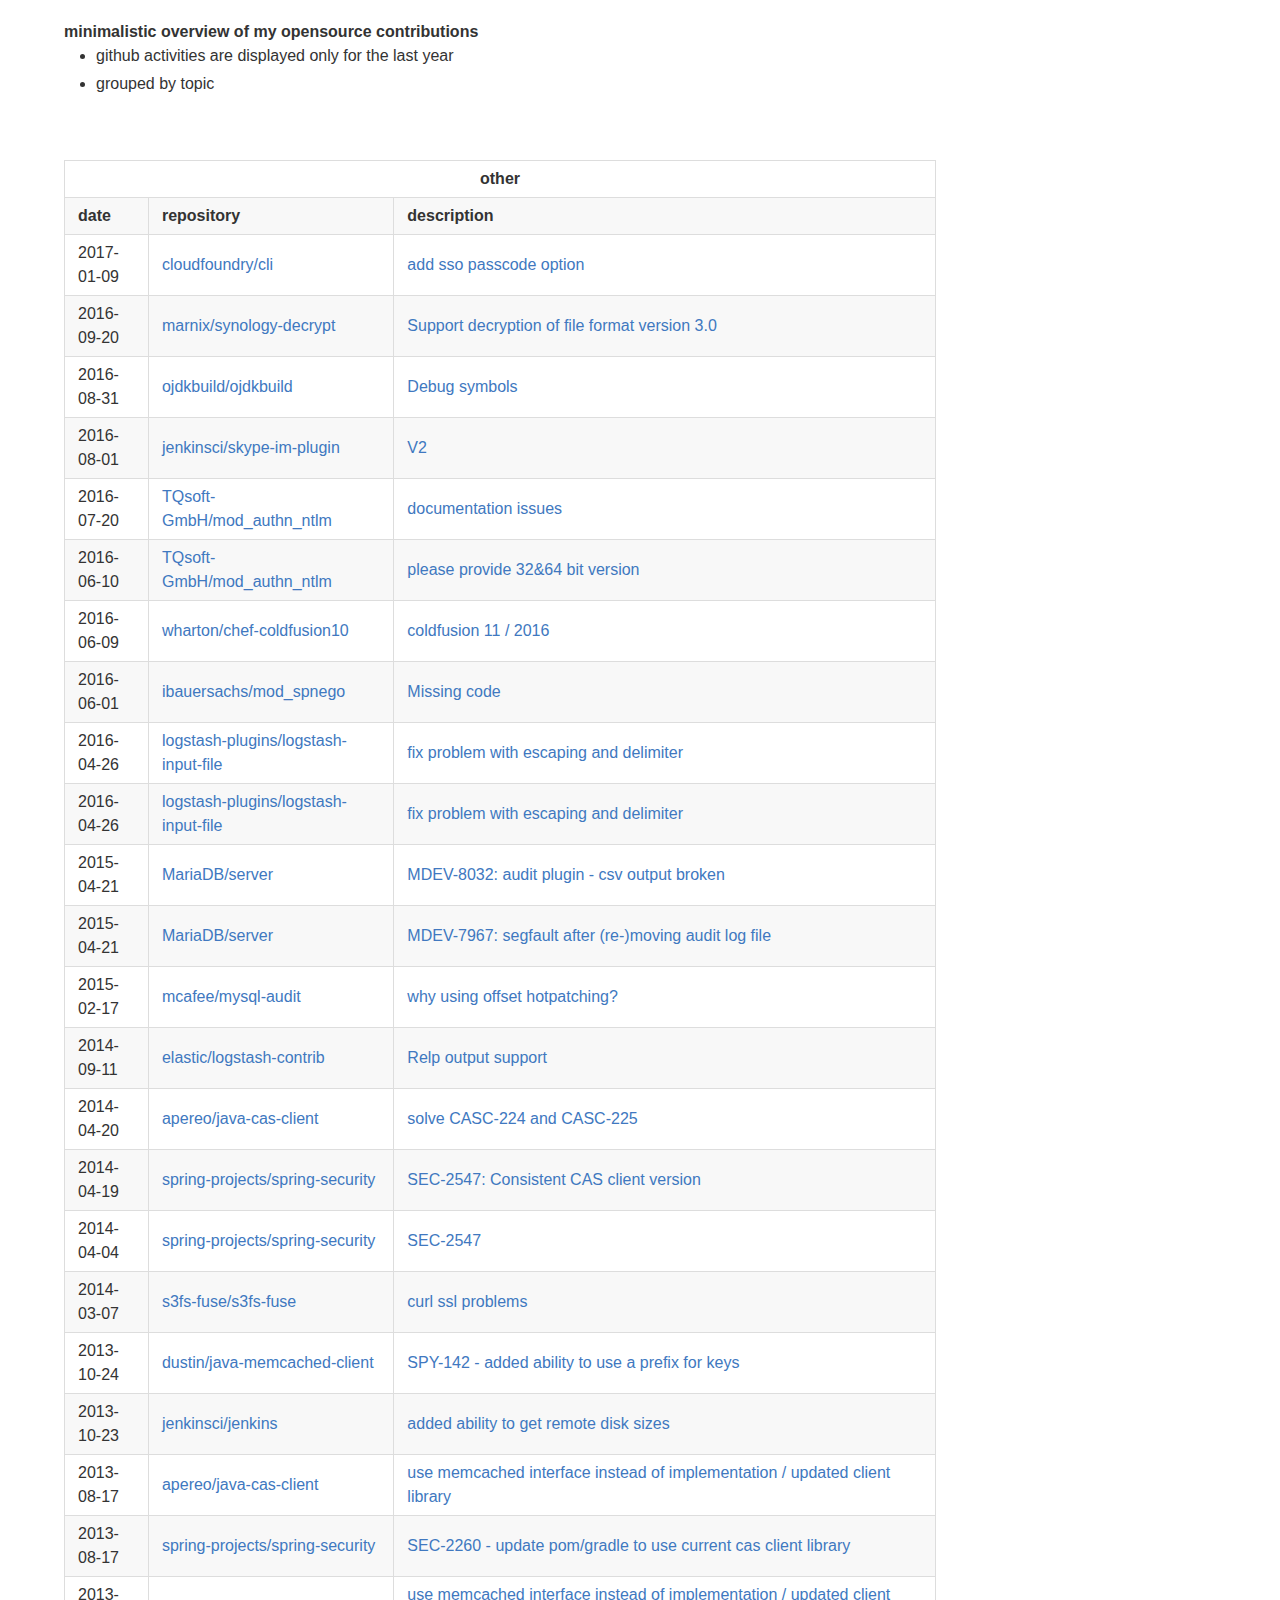
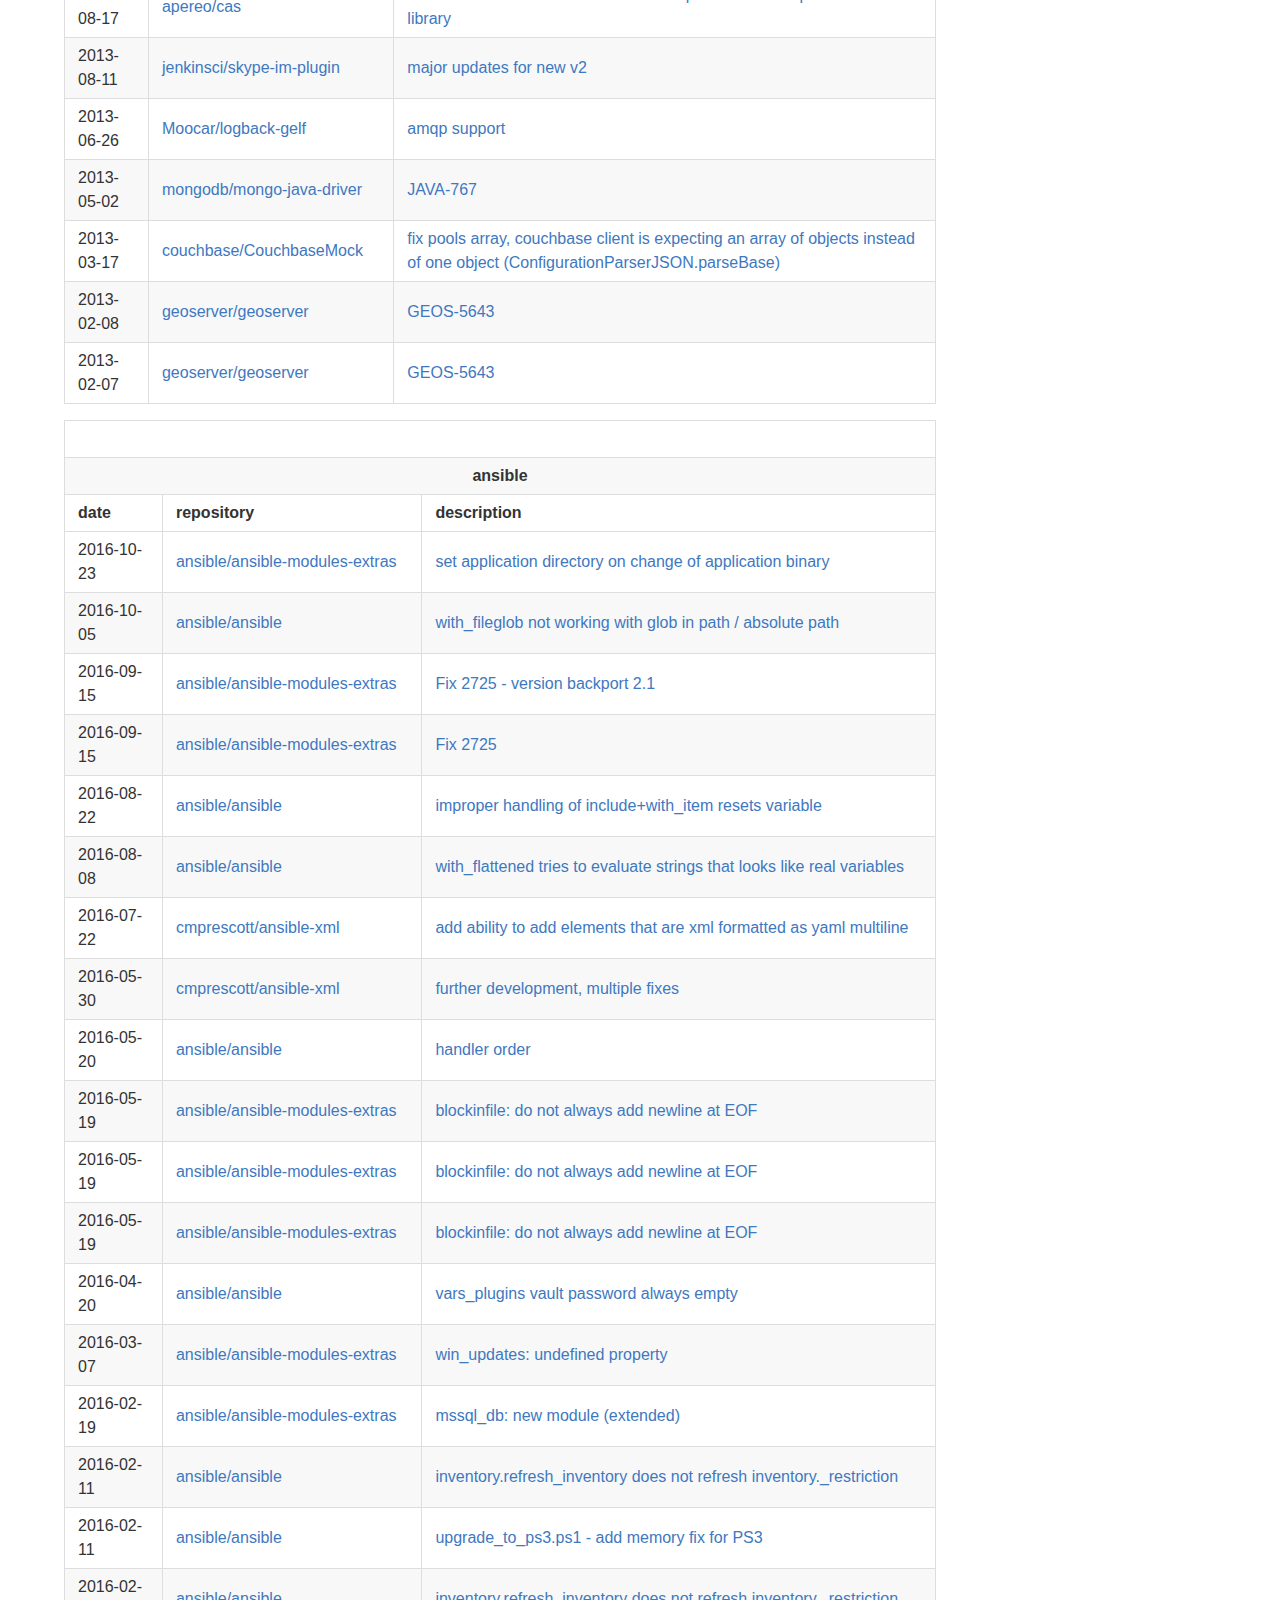
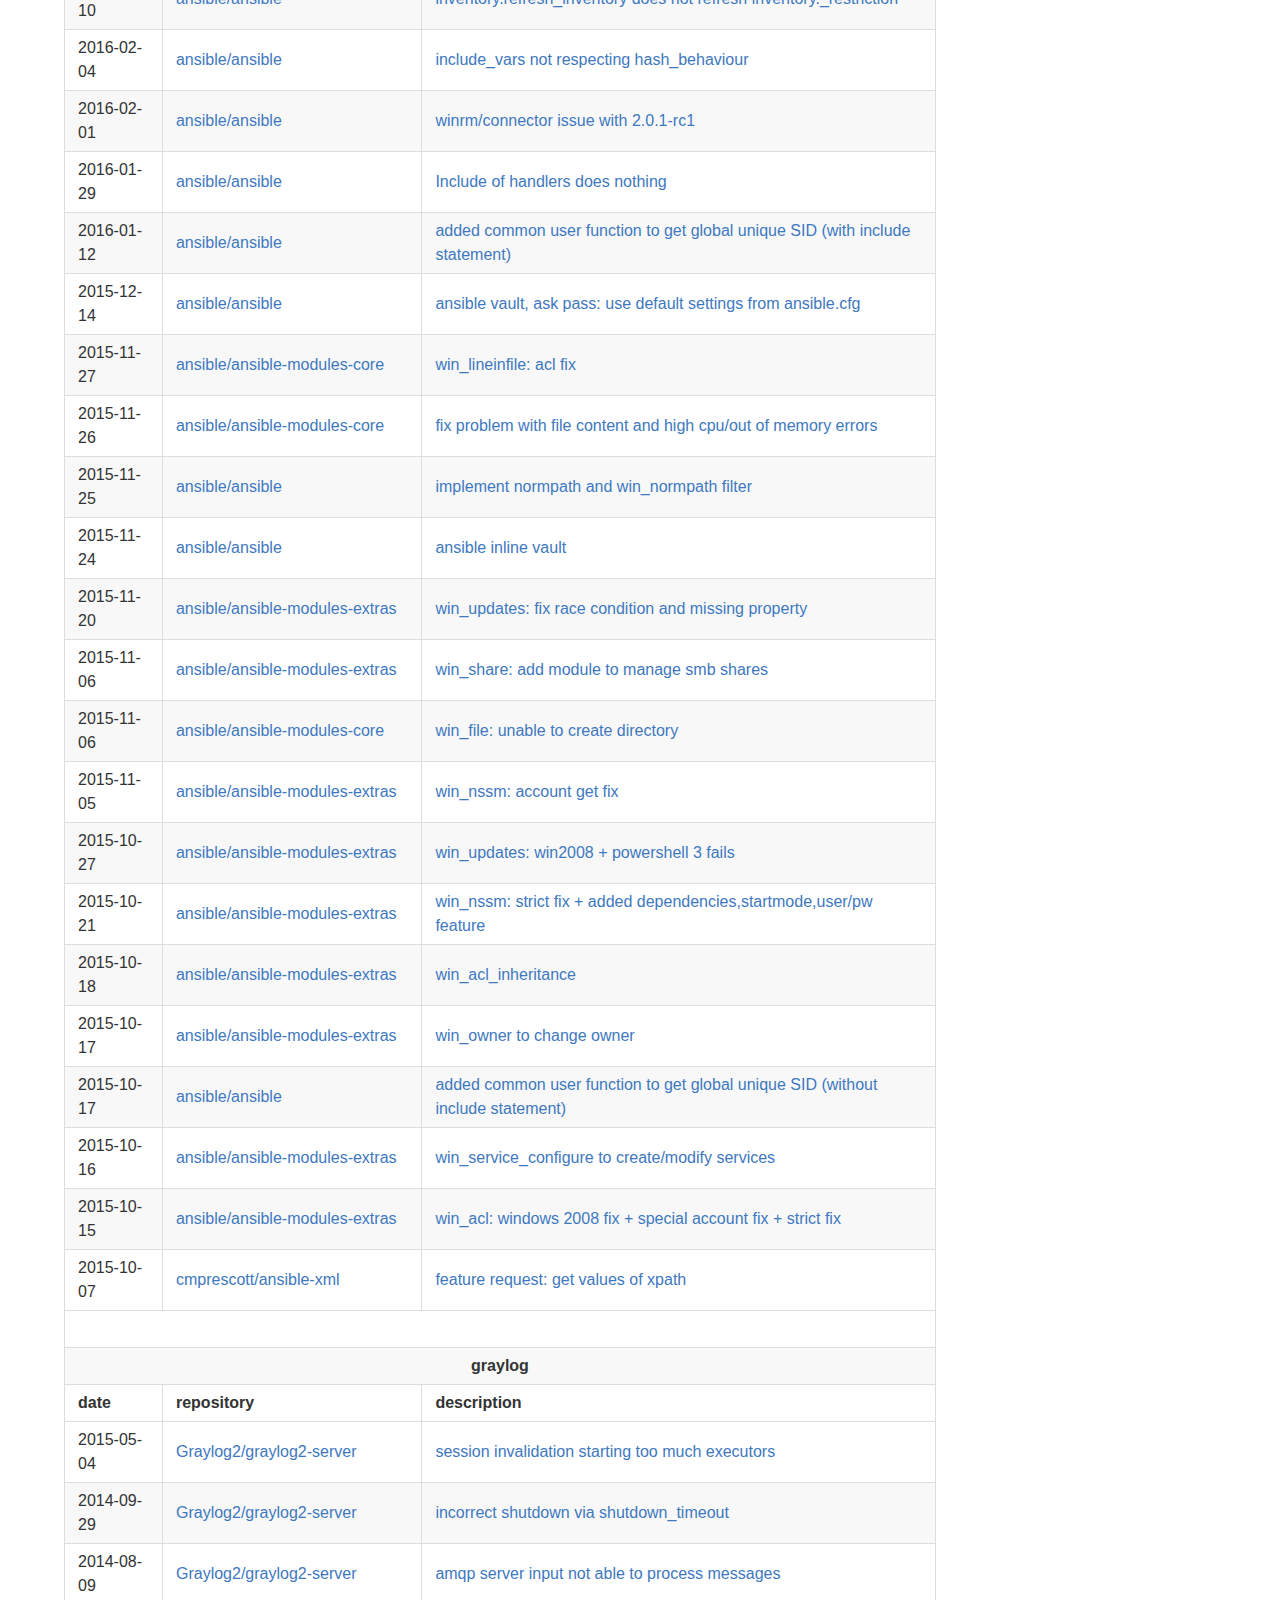
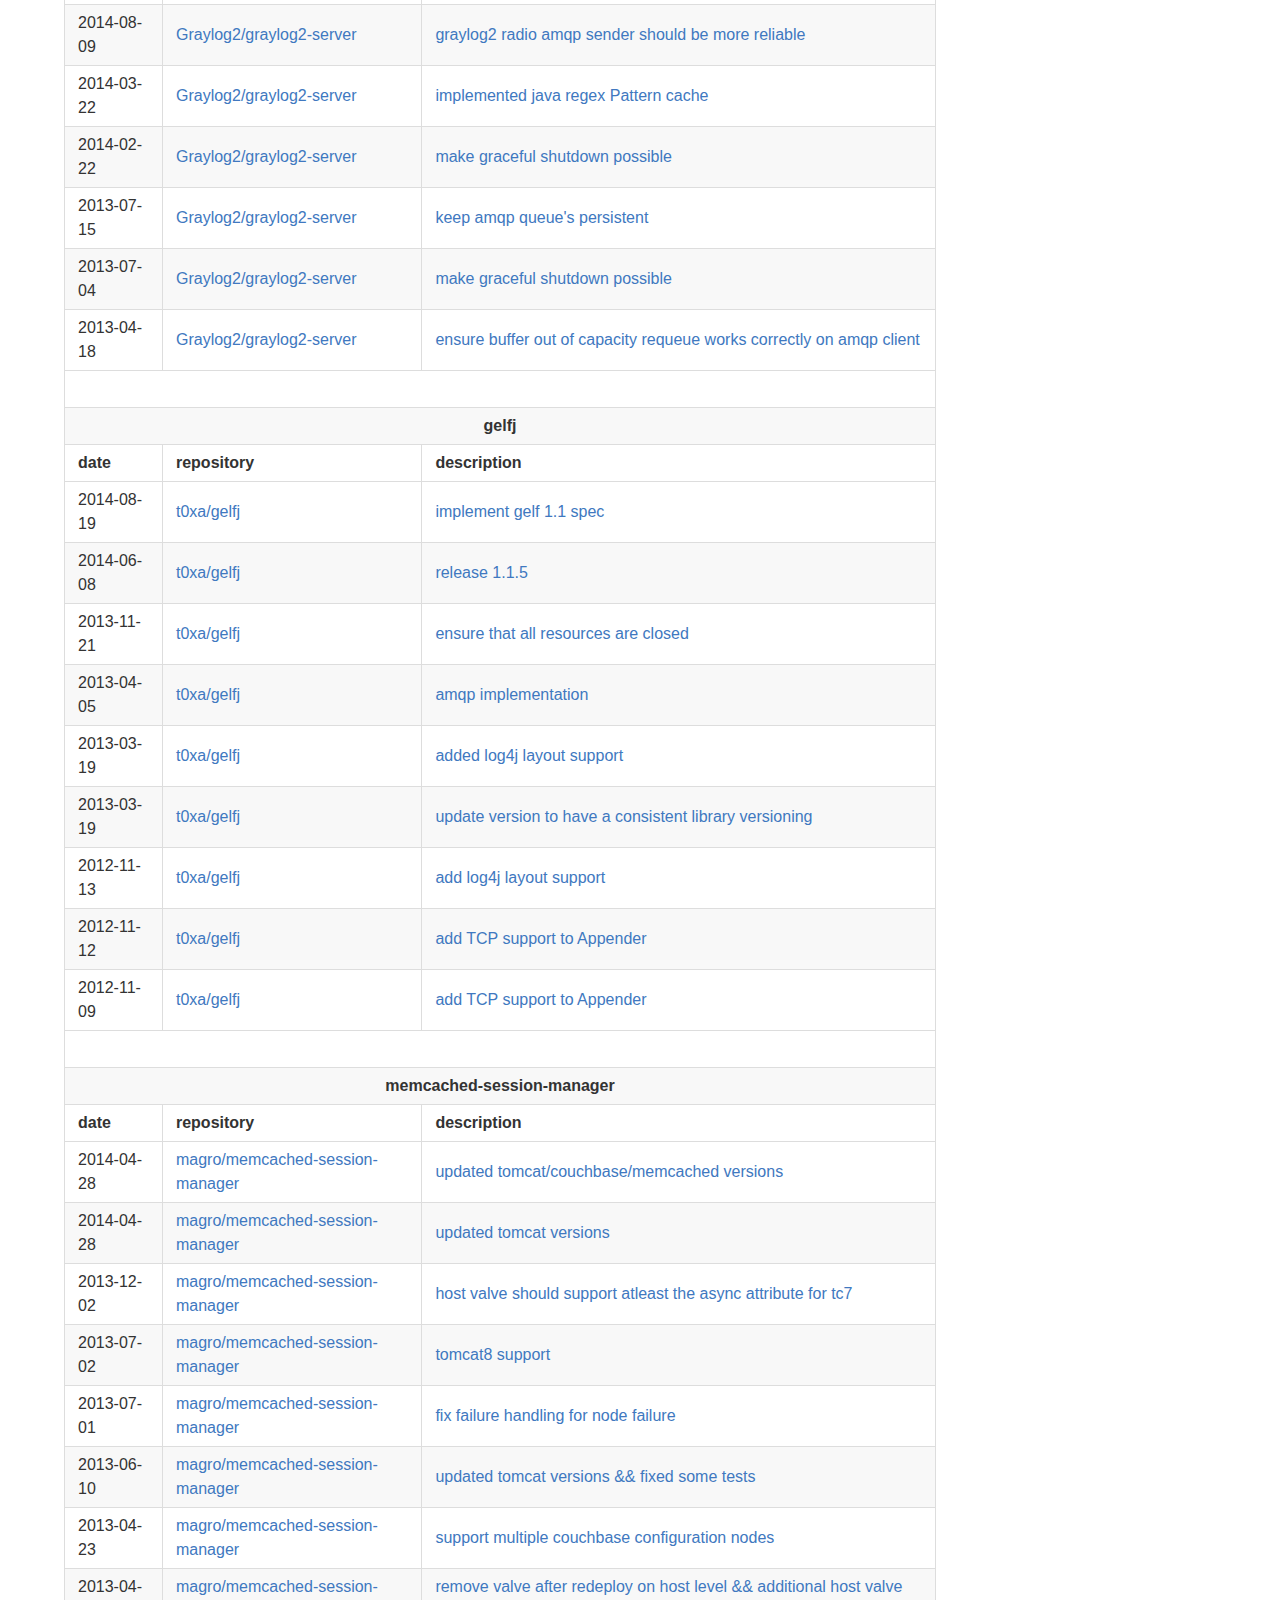
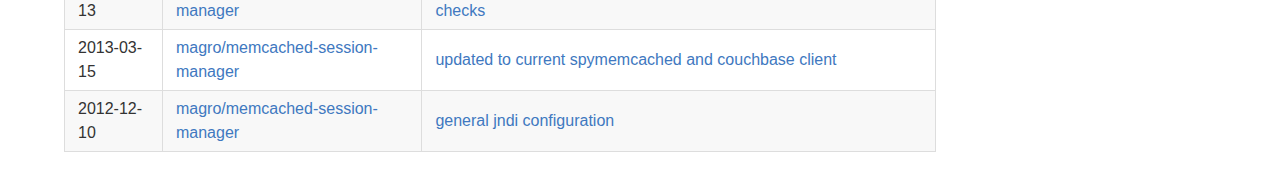
==== commit 9db0a6d8: "Update index.html" ====
--- a/index.html
+++ b/index.html
@@ -207,8 +207,6 @@
 <tr><td colspan="3" align="center"><strong>other</strong></td></tr>
 <tr><td><strong>date</strong></td><td><strong>repository</strong></td><td><strong>description</strong></td></tr>
 </thead><tbody>
-<tr><td>2017-02-13</td><td><a href="https://github.com/stedolan/jq">stedolan/jq</a></td><td><a href="https://github.com/stedolan/jq/issues/1339">delete of subarray</a></td></tr>
-
 <tr><td>2017-01-09</td><td><a href="https://github.com/cloudfoundry/cli">cloudfoundry/cli</a></td><td><a href="https://github.com/cloudfoundry/cli/pull/1052">add sso passcode option</a></td></tr>
 
 <tr><td>2016-09-20</td><td><a href="https://github.com/marnix/synology-decrypt">marnix/synology-decrypt</a></td><td><a href="https://github.com/marnix/synology-decrypt/issues/15">Support decryption of file format version 3.0</a></td></tr>
